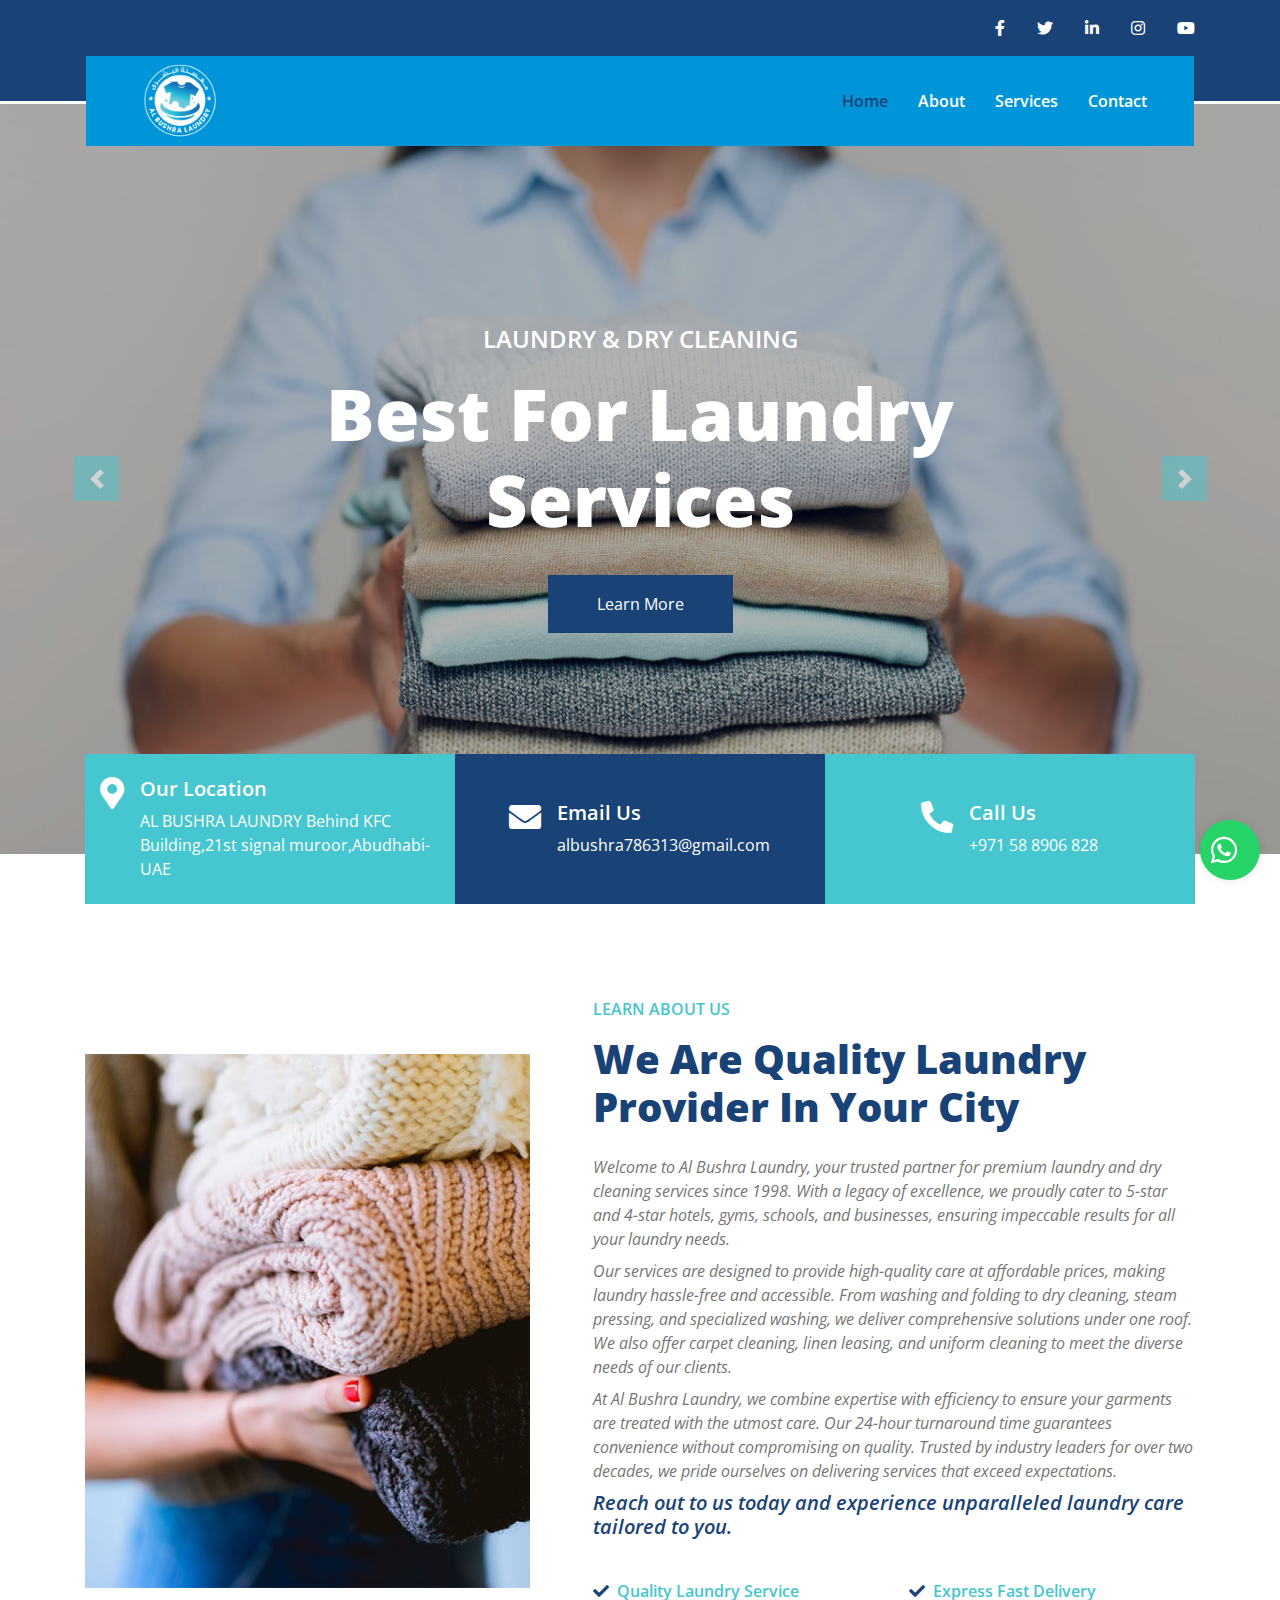
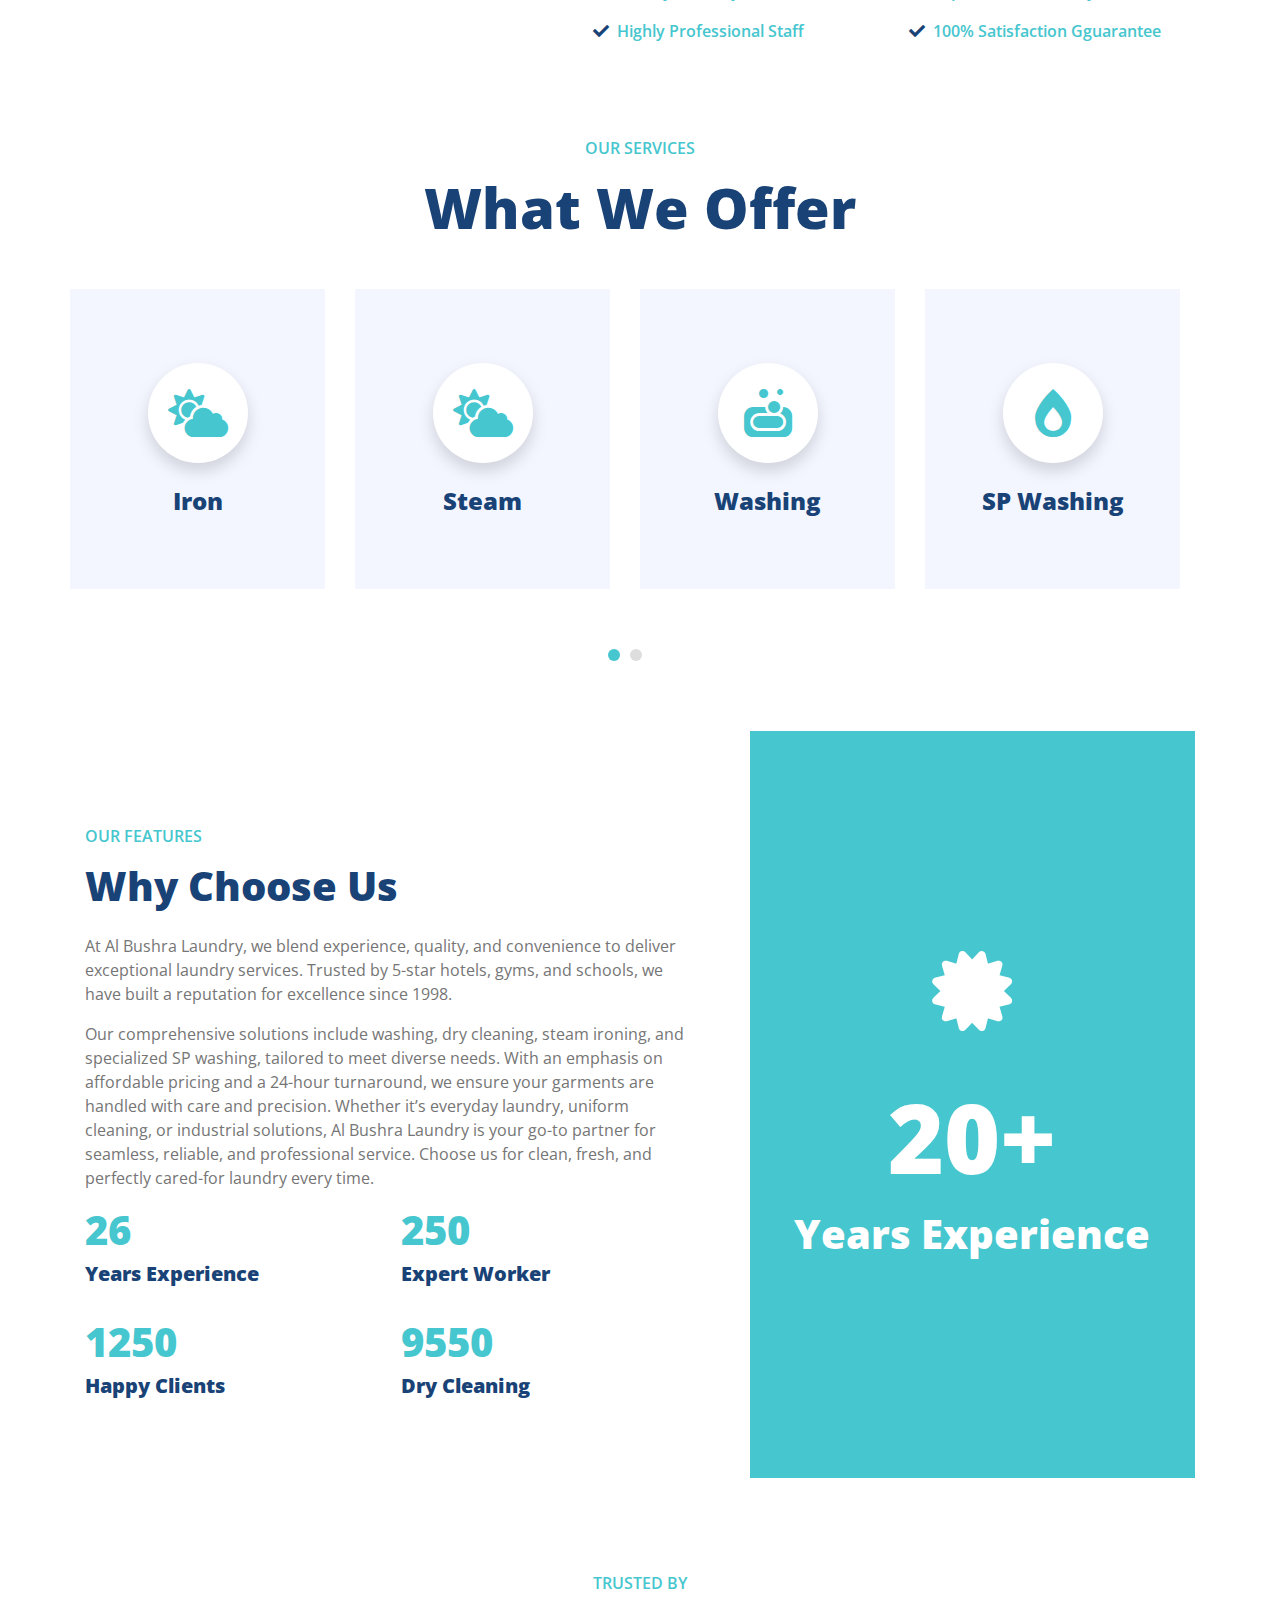
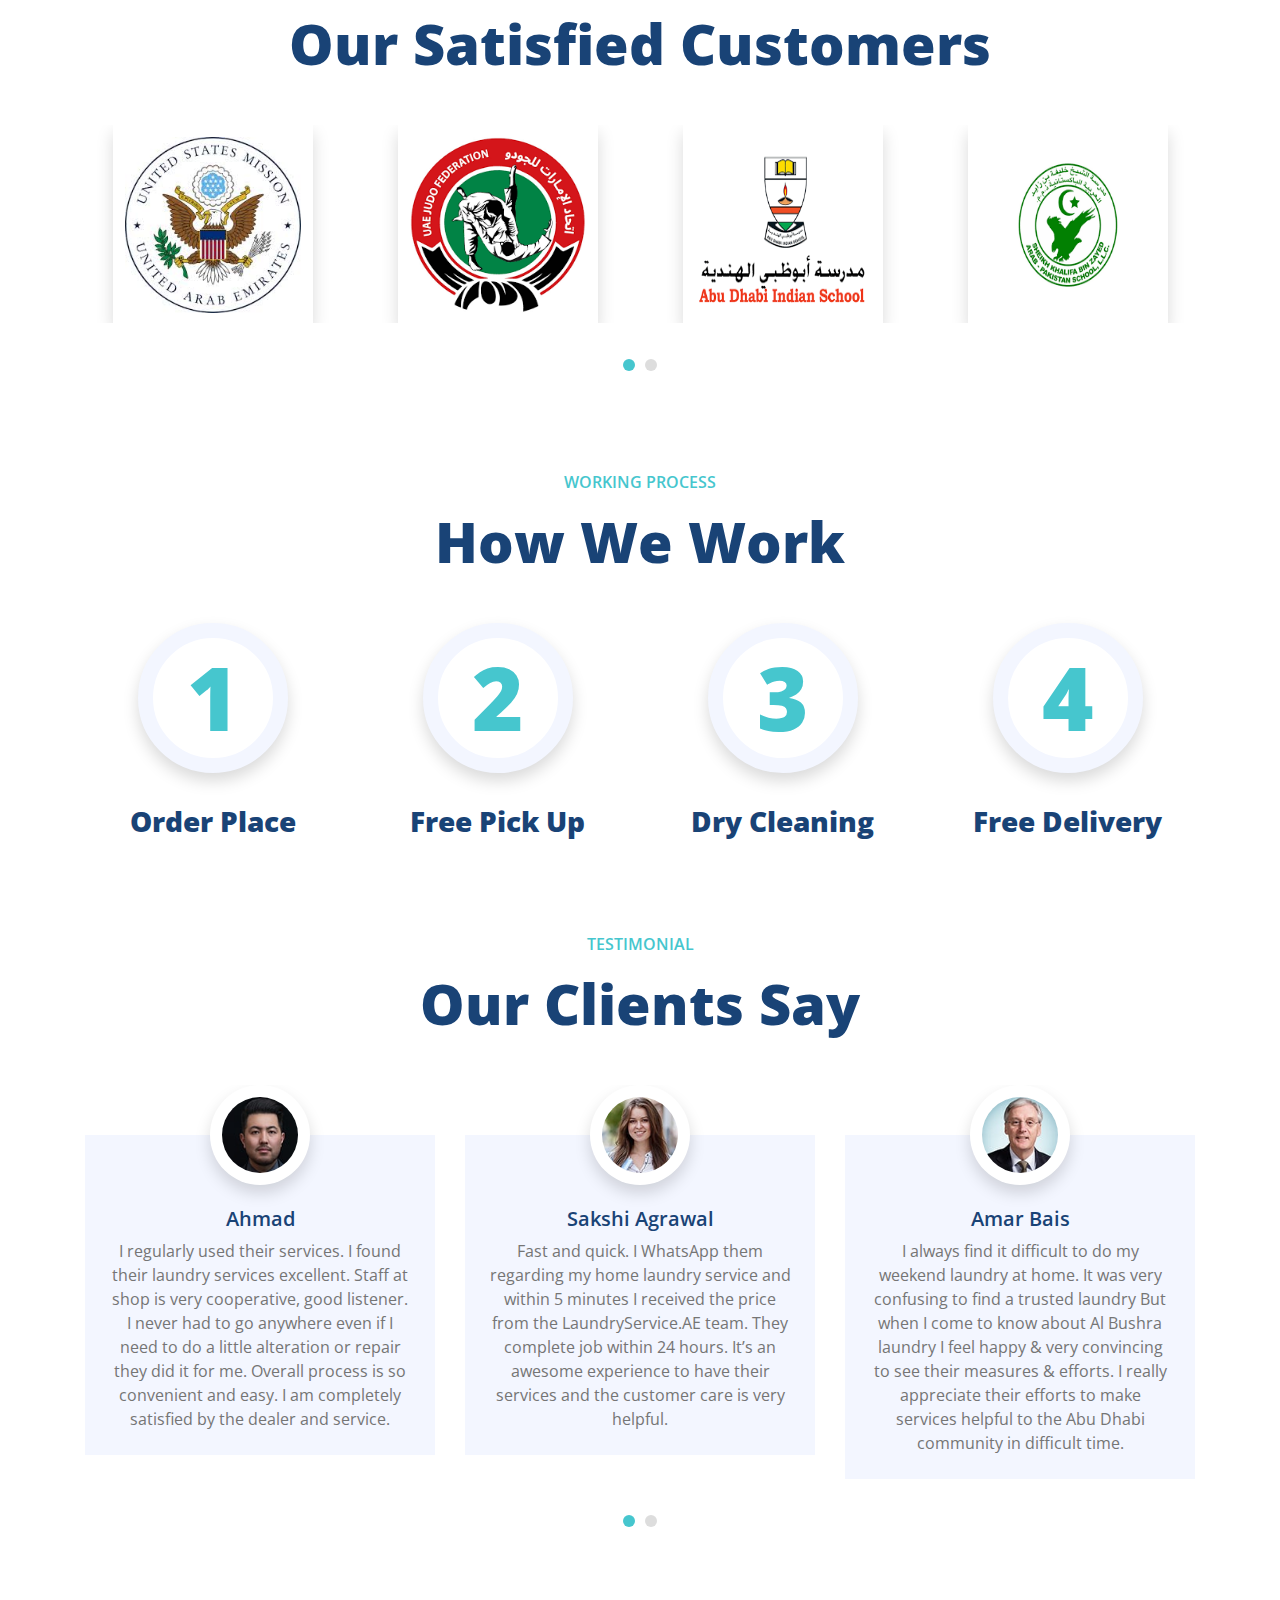
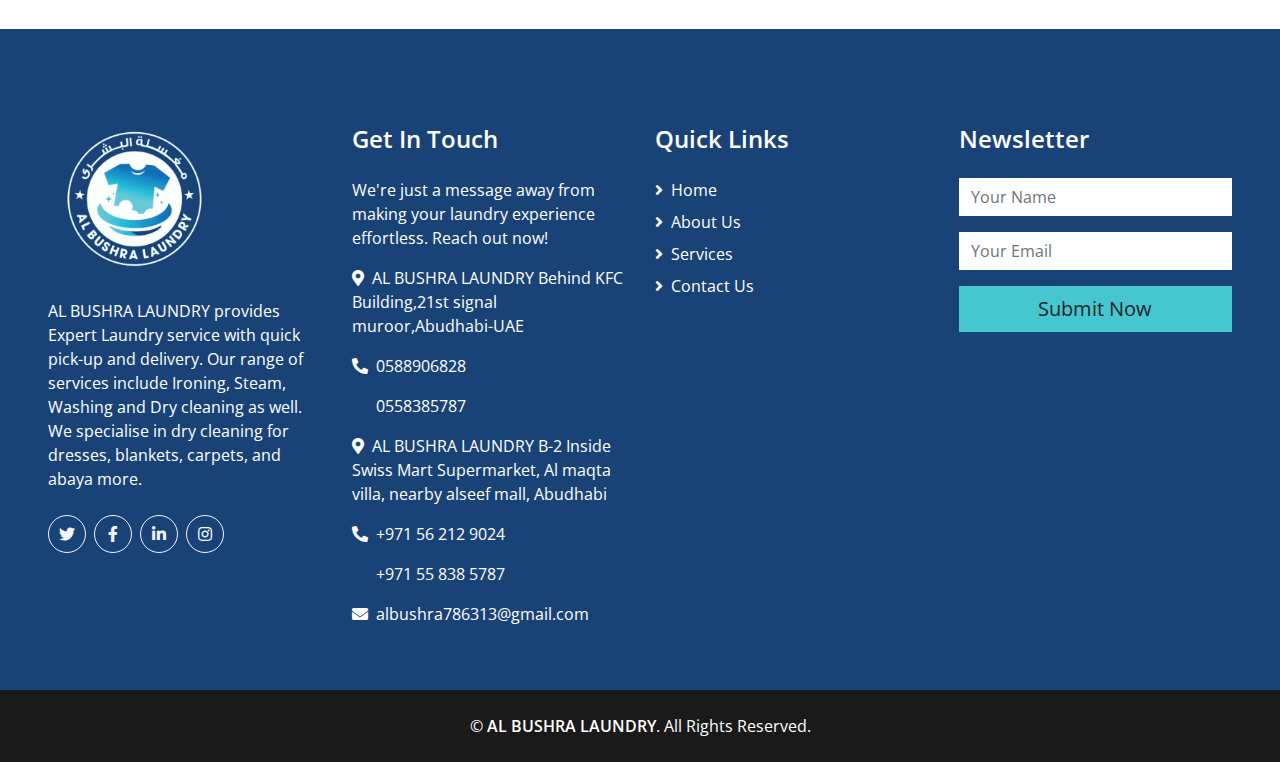
==== index.html @ 48e08dce "changes" ====
<!DOCTYPE html>
<html lang="en">

<head>
    <meta charset="utf-8">
    <title>Laundry Website</title>
    <meta content="width=device-width, initial-scale=1.0" name="viewport">
    <meta content="Free HTML Templates" name="keywords">
    <meta content="Free HTML Templates" name="description">

    <!-- Favicon -->
    <link href="img/favicon.ico" rel="icon">

    <!-- Google Web Fonts -->
    <link rel="preconnect" href="https://fonts.gstatic.com">
    <link href="https://fonts.googleapis.com/css2?family=Open+Sans:wght@400;600;800&display=swap" rel="stylesheet"> 

    <!-- Font Awesome -->
    <link href="https://cdnjs.cloudflare.com/ajax/libs/font-awesome/5.15.0/css/all.min.css" rel="stylesheet">

    <!-- Libraries Stylesheet -->
    <link href="lib/owlcarousel/assets/owl.carousel.min.css" rel="stylesheet">

    <!-- Customized Bootstrap Stylesheet -->
    <link href="css/style.css" rel="stylesheet">
</head>

<body>
    <!-- Topbar Start -->
    <div class="container-fluid bg-primary py-3">
        <div class="container">
            <div class="row">
                <div class="col-md-6 text-center text-lg-left mb-2 mb-lg-0">
                    <!-- <div class="d-inline-flex align-items-center">
                        <a class="text-white pr-3" href="">FAQs</a>
                        <span class="text-white">|</span>
                        <a class="text-white px-3" href="">Help</a>
                        <span class="text-white">|</span>
                        <a class="text-white pl-3" href="">Support</a>
                    </div> -->
                </div>
                <div class="col-md-6 text-center text-lg-right">
                    <div class="d-inline-flex align-items-center">
                        <a class="text-white px-3" href="https://www.facebook.com/share/19VAKJgcFr/?mibextid=wwXIfr">
                            <i class="fab fa-facebook-f"></i>
                        </a>
                        <a class="text-white px-3" href="">
                            <i class="fab fa-twitter"></i>
                        </a>
                        <a class="text-white px-3" href="">
                            <i class="fab fa-linkedin-in"></i>
                        </a>
                        <a class="text-white px-3" href="https://www.instagram.com/albushra_laundry">
                            <i class="fab fa-instagram"></i>
                        </a>
                        <a class="text-white pl-3" href="">
                            <i class="fab fa-youtube"></i>
                        </a>
                    </div>
                </div>
            </div>
        </div>
    </div>
    <!-- Topbar End -->


    <!-- Navbar Start -->
    <div class="container-fluid position-relative nav-bar p-0">
        <div class="container-lg position-relative p-0 px-lg-3" style="z-index: 9;">
            <nav class="navbar navbar-expand-lg navbar-light py-3 py-lg-0 pl-3 pl-lg-5" style="background-color: #0095D9;">
                <a href="" class="navbar-brand">
                    <img src="img/logo.png" alt="logo" style="height: 80px;">
                    <!-- <h1 class="m-0 text-secondary"><span class="text-primary">DRY</span>ME</h1> -->
                </a>
                <button type="button" class="navbar-toggler" data-toggle="collapse" data-target="#navbarCollapse">
                    <span class="navbar-toggler-icon"></span>
                </button>
                <div class="collapse navbar-collapse justify-content-between px-3" id="navbarCollapse">
                    <div class="navbar-nav ml-auto py-0">
                        <a href="index.html" class="nav-item nav-link active text-primary">Home</a>
                        <a href="about.html" class="nav-item nav-link text-white">About</a>
                        <a href="service.html" class="nav-item nav-link text-white">Services</a>
                        <!-- <a href="pricing.html" class="nav-item nav-link">Pricing</a> -->
                        <!-- <div class="nav-item dropdown">
                            <a href="#" class="nav-link dropdown-toggle" data-toggle="dropdown">Pages</a>
                            <div class="dropdown-menu border-0 rounded-0 m-0">
                                <a href="blog.html" class="dropdown-item">Blog Grid</a>
                                <a href="single.html" class="dropdown-item">Blog Detail</a>
                            </div>
                        </div> -->
                        <a href="contact.html" class="nav-item nav-link text-white">Contact</a>
                    </div>
                </div>
            </nav>
        </div>
    </div>
    <!-- Navbar End -->


    <!-- Carousel Start -->
    <div class="container-fluid p-0">
        <div id="header-carousel" class="carousel slide" data-ride="carousel">
            <div class="carousel-inner">
                <div class="carousel-item active">
                    <img class="w-100" src="img/carousel-1.jpg" alt="Image">
                    <div class="carousel-caption d-flex flex-column align-items-center justify-content-center">
                        <div class="p-3" style="max-width: 900px;">
                            <h4 class="text-white text-uppercase mb-md-3">Laundry & Dry Cleaning</h4>
                            <h1 class="display-3 text-white mb-md-4">Best For Laundry Services</h1>
                            <a href="" class="btn btn-primary py-md-3 px-md-5 mt-2">Learn More</a>
                        </div>
                    </div>
                </div>
                <div class="carousel-item">
                    <img class="w-100" src="img/carousel-2.jpg" alt="Image">
                    <div class="carousel-caption d-flex flex-column align-items-center justify-content-center">
                        <div class="p-3" style="max-width: 900px;">
                            <h4 class="text-white text-uppercase mb-md-3">Laundry & Dry Cleaning</h4>
                            <h1 class="display-3 text-white mb-md-4">Highly Professional Staff</h1>
                            <a href="" class="btn btn-primary py-md-3 px-md-5 mt-2">Learn More</a>
                        </div>
                    </div>
                </div>
            </div>
            <a class="carousel-control-prev" href="#header-carousel" data-slide="prev">
                <div class="btn btn-secondary" style="width: 45px; height: 45px;">
                    <span class="carousel-control-prev-icon mb-n2"></span>
                </div>
            </a>
            <a class="carousel-control-next" href="#header-carousel" data-slide="next">
                <div class="btn btn-secondary" style="width: 45px; height: 45px;">
                    <span class="carousel-control-next-icon mb-n2"></span>
                </div>
            </a>
        </div>
    </div>
    <!-- Carousel End -->


    <!-- Contact Info Start -->
    <div class="container-fluid contact-info mt-5 mb-4">
        <div class="container" style="padding: 0 30px;">
            <div class="row">
                <div class="col-md-4 d-flex align-items-center justify-content-center bg-secondary mb-4 mb-lg-0" style="height: 150px;">
                    <div class="d-inline-flex">
                        <i class="fa fa-2x fa-map-marker-alt text-white m-0 mr-3"></i>
                        <div class="d-flex flex-column">
                            <h5 class="text-white font-weight-medium">Our Location</h5>
                            <p class="m-0 text-white">AL BUSHRA LAUNDRY
                                Behind KFC Building,21st signal muroor,Abudhabi-UAE</p>
                        </div>
                    </div>
                </div>
                <div class="col-md-4 d-flex align-items-center justify-content-center bg-primary mb-4 mb-lg-0" style="height: 150px;">
                    <div class="d-inline-flex text-left">
                        <i class="fa fa-2x fa-envelope text-white m-0 mr-3"></i>
                        <div class="d-flex flex-column">
                            <h5 class="text-white font-weight-medium">Email Us</h5>
                            <p class="m-0 text-white">albushra786313@gmail.com</p>
                        </div>
                    </div>
                </div>
                <div class="col-md-4 d-flex align-items-center justify-content-center bg-secondary mb-4 mb-lg-0" style="height: 150px;">
                    <div class="d-inline-flex text-left">
                        <i class="fa fa-2x fa-phone-alt text-white m-0 mr-3"></i>
                        <div class="d-flex flex-column">
                            <h5 class="text-white font-weight-medium">Call Us</h5>
                            <p class="m-0 text-white">+971 58 8906 828</p>
                            <!-- <p class="m-0 text-white">+971 55 838 5787</p> -->
                        </div>
                    </div>
                </div>
            </div>
        </div>
    </div>
    <!-- Contact Info End -->


    <!-- About Start -->
    <div class="container-fluid py-5">
        <div class="container pt-0 pt-lg-4">
            <div class="row align-items-center">
                <div class="col-lg-5">
                    <img class="img-fluid" src="img/about.jpg" alt="">
                </div>
                <div class="col-lg-7 mt-5 mt-lg-0 pl-lg-5">
                    <h6 class="text-secondary text-uppercase font-weight-medium mb-3">Learn About Us</h6>
                    <h1 class="mb-4">We Are Quality Laundry Provider In Your City</h1>
                    <!-- <h5 class="font-weight-medium font-italic mb-4">Welcome to Al Bushra Laundry,</h5>  -->
                    <p class="mb-2 font-italic">Welcome to Al Bushra Laundry, your trusted partner for premium laundry and dry cleaning services since 1998. With a legacy of excellence, we proudly cater to 5-star and 4-star hotels, gyms, schools, and businesses, ensuring impeccable results for all your laundry needs.</p>
                    <p class="mb-2 font-italic">Our services are designed to provide high-quality care at affordable prices, making laundry hassle-free and accessible. From washing and folding to dry cleaning, steam pressing, and specialized washing, we deliver comprehensive solutions under one roof. We also offer carpet cleaning, linen leasing, and uniform cleaning to meet the diverse needs of our clients.</p>
                    <p class="mb-2 font-italic">At Al Bushra Laundry, we combine expertise with efficiency to ensure your garments are treated with the utmost care. Our 24-hour turnaround time guarantees convenience without compromising on quality. Trusted by industry leaders for over two decades, we pride ourselves on delivering services that exceed expectations.</p>
                    <h5 class="font-weight-medium font-italic mb-4">Reach out to us today and experience unparalleled laundry care tailored to you.</h5>
                    <div class="row">
                        <div class="col-sm-6 pt-3">
                            <div class="d-flex align-items-center">
                                <i class="fa fa-check text-primary mr-2"></i>
                                <p class="text-secondary font-weight-medium m-0">Quality Laundry Service</p>
                            </div>
                        </div>
                        <div class="col-sm-6 pt-3">
                            <div class="d-flex align-items-center">
                                <i class="fa fa-check text-primary mr-2"></i>
                                <p class="text-secondary font-weight-medium m-0">Express Fast Delivery</p>
                            </div>
                        </div>
                        <div class="col-sm-6 pt-3">
                            <div class="d-flex align-items-center">
                                <i class="fa fa-check text-primary mr-2"></i>
                                <p class="text-secondary font-weight-medium m-0">Highly Professional Staff</p>
                            </div>
                        </div>
                        <div class="col-sm-6 pt-3">
                            <div class="d-flex align-items-center">
                                <i class="fa fa-check text-primary mr-2"></i>
                                <p class="text-secondary font-weight-medium m-0">100% Satisfaction Gguarantee</p>
                            </div>
                        </div>
                    </div>
                </div>
            </div>
        </div>
    </div>
    <!-- About End -->


    <!-- Services Start -->
    <div class="container-fluid pt-5 pb-3">
        <div class="container">
            <h6 class="text-secondary text-uppercase text-center font-weight-medium mb-3">Our Services</h6>
            <h1 class="display-4 text-center mb-5">What We Offer</h1>
            <div class="row category-carousel owl-carousel">
                <div class="item">
                    <div class="d-flex flex-column align-items-center justify-content-center text-center bg-light mb-4 px-4" style="height: 300px;">
                        <div class="d-inline-flex align-items-center justify-content-center bg-white shadow rounded-circle mb-4" style="width: 100px; height: 100px;">
                            <i class="fa fa-3x fa-cloud-sun text-secondary"></i>
                        </div>
                        <a href="ironPriceList.html">
                            <h4 class="font-weight-bold m-0">Iron</h4>
                        </a>
                    </div>
                </div>
                <div class="item">
                    <div class="d-flex flex-column align-items-center justify-content-center text-center bg-light mb-4 px-4" style="height: 300px;">
                        <div class="d-inline-flex align-items-center justify-content-center bg-white shadow rounded-circle mb-4" style="width: 100px; height: 100px;">
                            <i class="fa fa-3x fa-cloud-sun text-secondary"></i>
                        </div>
                        <a href="steamPriceList.html">
                            <h4 class="font-weight-bold m-0">Steam</h4>
                        </a>
                    </div>
                </div>
                <div class="item">
                    <div class="d-flex flex-column align-items-center justify-content-center text-center bg-light mb-4 px-4" style="height: 300px;">
                        <div class="d-inline-flex align-items-center justify-content-center bg-white shadow rounded-circle mb-4" style="width: 100px; height: 100px;">
                            <i class="fas fa-3x fa-soap text-secondary"></i>
                        </div>
                        <a href="washingPriceList.html">
                            <h4 class="font-weight-bold m-0">Washing</h4>
                        </a>
                    </div>
                </div>
                <div class="item">
                    <div class="d-flex flex-column align-items-center justify-content-center text-center bg-light mb-4 px-4" style="height: 300px;">
                        <div class="d-inline-flex align-items-center justify-content-center bg-white shadow rounded-circle mb-4" style="width: 100px; height: 100px;">
                            <i class="fa fa-3x fa-burn text-secondary"></i>
                        </div>
                        <a href="spWashingPriceList.html">
                            <h4 class="font-weight-bold m-0">SP Washing</h4>
                        </a>
                    </div>
                </div>
                <div class="item">
                    <div class="d-flex flex-column align-items-center justify-content-center text-center bg-light mb-4 px-4" style="height: 300px;">
                        <div class="d-inline-flex align-items-center justify-content-center bg-white shadow rounded-circle mb-4" style="width: 100px; height: 100px;">
                            <i class="fa fa-3x fa-tshirt text-secondary"></i>
                        </div>
                        <a href="dryCleaningPriceList.html">
                            <h4 class="font-weight-bold m-0">Dry Cleaning</h4>
                        </a>
                    </div>
                </div>
            </div>
        </div>
    </div>
    <!-- Services End -->


    <!-- Features Start -->
    <div class="container-fluid py-5">
        <div class="container">
            <div class="row">
                <div class="col-lg-7 m-0 my-lg-5 pt-0 pt-lg-5 pr-lg-5">
                    <h6 class="text-secondary text-uppercase font-weight-medium mb-3">Our Features</h6>
                    <h1 class="mb-4">Why Choose Us</h1>
                    <p>At Al Bushra Laundry, we blend experience, quality, and convenience to deliver exceptional laundry services. Trusted by 5-star hotels, gyms, and schools, we have built a reputation for excellence since 1998.</p>
                    <p> Our comprehensive solutions include washing, dry cleaning, steam ironing, and specialized SP washing, tailored to meet diverse needs. With an emphasis on affordable pricing and a 24-hour turnaround, we ensure your garments are handled with care and precision. Whether it’s everyday laundry, uniform cleaning, or industrial solutions, Al Bushra Laundry is your go-to partner for seamless, reliable, and professional service. Choose us for clean, fresh, and perfectly cared-for laundry every time.</p>
                    <div class="row">
                        <div class="col-sm-6 mb-4">
                            <h1 class="text-secondary" data-toggle="counter-up">26</h1>
                            <h5 class="font-weight-bold">Years Experience</h5>
                        </div>
                        <div class="col-sm-6 mb-4">
                            <h1 class="text-secondary" data-toggle="counter-up">250</h1>
                            <h5 class="font-weight-bold">Expert Worker</h5>
                        </div>
                        <div class="col-sm-6 mb-4">
                            <h1 class="text-secondary" data-toggle="counter-up">1250</h1>
                            <h5 class="font-weight-bold">Happy Clients</h5>
                        </div>
                        <div class="col-sm-6 mb-4">
                            <h1 class="text-secondary" data-toggle="counter-up">9550</h1>
                            <h5 class="font-weight-bold">Dry Cleaning</h5>
                        </div>
                    </div>
                </div>
                <div class="col-lg-5">
                    <div class="d-flex flex-column align-items-center justify-content-center bg-secondary h-100 py-5 px-3">
                        <i class="fa fa-5x fa-certificate text-white mb-5"></i>
                        <h1 class="display-1 text-white mb-3">20+</h1>
                        <h1 class="text-white m-0">Years Experience</h1>
                    </div>
                </div>
            </div>
        </div>
    </div>
    <!-- Features End -->


    <div class="container-fluid py-5">
        <div class="container">
            <h6 class="text-secondary text-uppercase text-center font-weight-medium mb-3">Trusted By</h6>
            <h1 class="display-4 text-center mb-5">Our Satisfied Customers</h1>
            <div class="owl-carousel client-carousel">
                <div class="testimonial-item">
                    <img class="position-relative bg-white shadow mx-auto d-block" src="img/client1.jpg" style="width: 200px; height: 200px; padding: 12px; margin-bottom: -50px; z-index: 1;" alt="">
                    <div class="text-center p-4 pt-0">
                        <!-- <h5 class="font-weight-medium mt-5">Ahmad</h5> -->
                        
                        <!-- <p class="m-0">I regularly used their services. I found their laundry services excellent. Staff at shop is very cooperative, good listener. I never had to go anywhere even if I need to do a little alteration or repair they did it for me. Overall process is so convenient and easy. I am completely satisfied by the dealer and service.</p> -->
                    </div>
                </div>
                <div class="testimonial-item">
                    <img class="position-relative bg-white shadow mx-auto d-block" src="img/client2.png" style="width: 200px; height: 200px; padding: 12px; margin-bottom: -50px; z-index: 1;" alt="">
                    <div class="text-center p-4 pt-0">
                        <!-- <h5 class="font-weight-medium mt-5">Ahmad</h5> -->
                        
                        <!-- <p class="m-0">I regularly used their services. I found their laundry services excellent. Staff at shop is very cooperative, good listener. I never had to go anywhere even if I need to do a little alteration or repair they did it for me. Overall process is so convenient and easy. I am completely satisfied by the dealer and service.</p> -->
                    </div>
                </div>
                <div class="testimonial-item">
                    <img class="position-relative bg-white shadow mx-auto d-block" src="img/client3.png" style="width: 200px; height: 200px; padding: 12px; margin-bottom: -50px; z-index: 1;" alt="">
                    <div class="text-center p-4 pt-0">
                        <!-- <h5 class="font-weight-medium mt-5">Ahmad</h5> -->
                        
                        <!-- <p class="m-0">I regularly used their services. I found their laundry services excellent. Staff at shop is very cooperative, good listener. I never had to go anywhere even if I need to do a little alteration or repair they did it for me. Overall process is so convenient and easy. I am completely satisfied by the dealer and service.</p> -->
                    </div>
                </div>
                <div class="testimonial-item">
                    <img class="position-relative bg-white shadow mx-auto d-block" src="img/client4.png" style="width: 200px; height: 200px; padding: 12px; margin-bottom: -50px; z-index: 1;" alt="">
                    <div class="text-center p-4 pt-0">
                        <!-- <h5 class="font-weight-medium mt-5">Ahmad</h5> -->
                        
                        <!-- <p class="m-0">I regularly used their services. I found their laundry services excellent. Staff at shop is very cooperative, good listener. I never had to go anywhere even if I need to do a little alteration or repair they did it for me. Overall process is so convenient and easy. I am completely satisfied by the dealer and service.</p> -->
                    </div>
                </div>
                <div class="testimonial-item">
                    <img class="position-relative bg-white shadow mx-auto d-block" src="img/client5.jpg" style="width: 200px; height: 200px; padding: 12px; margin-bottom: -50px; z-index: 1;" alt="">
                    <div class="text-center p-4 pt-0">
                        <!-- <h5 class="font-weight-medium mt-5">Ahmad</h5> -->
                        
                        <!-- <p class="m-0">I regularly used their services. I found their laundry services excellent. Staff at shop is very cooperative, good listener. I never had to go anywhere even if I need to do a little alteration or repair they did it for me. Overall process is so convenient and easy. I am completely satisfied by the dealer and service.</p> -->
                    </div>
                </div>
                <div class="testimonial-item">
                    <img class="position-relative bg-white shadow mx-auto d-block" src="img/client6.jpg" style="width: 200px; height: 200px; padding: 12px; margin-bottom: -50px; z-index: 1;" alt="">
                    <div class="text-center p-4 pt-0">
                        <!-- <h5 class="font-weight-medium mt-5">Ahmad</h5> -->
                        
                        <!-- <p class="m-0">I regularly used their services. I found their laundry services excellent. Staff at shop is very cooperative, good listener. I never had to go anywhere even if I need to do a little alteration or repair they did it for me. Overall process is so convenient and easy. I am completely satisfied by the dealer and service.</p> -->
                    </div>
                </div>
            </div>
        </div>
    </div>


    <!-- Working Process Start -->
    <div class="container-fluid pt-5">
        <div class="container">
            <h6 class="text-secondary text-uppercase text-center font-weight-medium mb-3">Working Process</h6>
            <h1 class="display-4 text-center mb-5">How We Work</h1>
            <div class="row">
                <div class="col-lg-3 col-md-6">
                    <div class="d-flex flex-column align-items-center justify-content-center text-center mb-5">
                        <div class="d-inline-flex align-items-center justify-content-center bg-white border border-light shadow rounded-circle mb-4" style="width: 150px; height: 150px; border-width: 15px !important;">
                            <h2 class="display-2 text-secondary m-0">1</h2>
                        </div>
                        <h3 class="font-weight-bold m-0 mt-2">Order Place</h3>
                    </div>
                </div>
                <div class="col-lg-3 col-md-6">
                    <div class="d-flex flex-column align-items-center justify-content-center text-center mb-5">
                        <div class="d-inline-flex align-items-center justify-content-center bg-white border border-light shadow rounded-circle mb-4" style="width: 150px; height: 150px; border-width: 15px !important;">
                            <h2 class="display-2 text-secondary m-0">2</h2>
                        </div>
                        <h3 class="font-weight-bold m-0 mt-2">Free Pick Up</h3>
                    </div>
                </div>
                <div class="col-lg-3 col-md-6">
                    <div class="d-flex flex-column align-items-center justify-content-center text-center mb-5">
                        <div class="d-inline-flex align-items-center justify-content-center bg-white border border-light shadow rounded-circle mb-4" style="width: 150px; height: 150px; border-width: 15px !important;">
                            <h2 class="display-2 text-secondary m-0">3</h2>
                        </div>
                        <h3 class="font-weight-bold m-0 mt-2">Dry Cleaning</h3>
                    </div>
                </div>
                <div class="col-lg-3 col-md-6">
                    <div class="d-flex flex-column align-items-center justify-content-center text-center mb-5">
                        <div class="d-inline-flex align-items-center justify-content-center bg-white border border-light shadow rounded-circle mb-4" style="width: 150px; height: 150px; border-width: 15px !important;">
                            <h2 class="display-2 text-secondary m-0">4</h2>
                        </div>
                        <h3 class="font-weight-bold m-0 mt-2">Free Delivery</h3>
                    </div>
                </div>
            </div>
        </div>
    </div>
    <!-- Working Process End -->


    <!-- Pricing Plan Start -->
    <!-- <div class="container-fluid pt-5 pb-3">
        <div class="container">
            <h6 class="text-secondary text-uppercase text-center font-weight-medium mb-3">Our Pricing Plan</h6>
            <h1 class="display-4 text-center mb-5">The Best Price</h1>
            <div class="row">
                <div class="col-lg-4 mb-4">
                    <div class="bg-light text-center mb-2 pt-4">
                        <div class="d-inline-flex flex-column align-items-center justify-content-center bg-secondary rounded-circle shadow mt-2 mb-4" style="width: 200px; height: 200px; border: 15px solid #ffffff;">
                            <h3 class="text-white">Basic</h3>
                            <h1 class="display-4 text-white mb-0">
                                <small class="align-top" style="font-size: 22px; line-height: 45px;">$</small>49<small class="align-bottom" style="font-size: 16px; line-height: 40px;">/ Mo</small>
                            </h1>
                        </div>
                        <div class="d-flex flex-column align-items-center py-3">
                            <p>HTML5 & CSS3</p>
                            <p>Bootstrap 4</p>
                            <p>Responsive Layout</p>
                            <p>Compatible With All Browsers</p>
                        </div>
                        <a href="" class="btn btn-secondary py-2 px-4">Signup Now</a>
                    </div>
                </div>
                <div class="col-lg-4 mb-4">
                    <div class="bg-light text-center mb-2 pt-4">
                        <div class="d-inline-flex flex-column align-items-center justify-content-center bg-primary rounded-circle shadow mt-2 mb-4" style="width: 200px; height: 200px; border: 15px solid #ffffff;">
                            <h3 class="text-white">Standard</h3>
                            <h1 class="display-4 text-white mb-0">
                                <small class="align-top" style="font-size: 22px; line-height: 45px;">$</small>99<small class="align-bottom" style="font-size: 16px; line-height: 40px;">/ Mo</small>
                            </h1>
                        </div>
                        <div class="d-flex flex-column align-items-center py-3">
                            <p>HTML5 & CSS3</p>
                            <p>Bootstrap 4</p>
                            <p>Responsive Layout</p>
                            <p>Compatible With All Browsers</p>
                        </div>
                        <a href="" class="btn btn-primary py-2 px-4">Signup Now</a>
                    </div>
                </div>
                <div class="col-lg-4 mb-4">
                    <div class="bg-light text-center mb-2 pt-4">
                        <div class="d-inline-flex flex-column align-items-center justify-content-center bg-secondary rounded-circle shadow mt-2 mb-4" style="width: 200px; height: 200px; border: 15px solid #ffffff;">
                            <h3 class="text-white">Premium</h3>
                            <h1 class="display-4 text-white mb-0">
                                <small class="align-top" style="font-size: 22px; line-height: 45px;">$</small>149<small class="align-bottom" style="font-size: 16px; line-height: 40px;">/ Mo</small>
                            </h1>
                        </div>
                        <div class="d-flex flex-column align-items-center py-3">
                            <p>HTML5 & CSS3</p>
                            <p>Bootstrap 4</p>
                            <p>Responsive Layout</p>
                            <p>Compatible With All Browsers</p>
                        </div>
                        <a href="" class="btn btn-secondary py-2 px-4">Signup Now</a>
                    </div>
                </div>
            </div>
        </div>
    </div> -->
    <!-- Pricing Plan End -->


    <!-- Testimonial Start -->
    <div class="container-fluid py-5">
        <div class="container">
            <h6 class="text-secondary text-uppercase text-center font-weight-medium mb-3">Testimonial</h6>
            <h1 class="display-4 text-center mb-5">Our Clients Say</h1>
            <div class="owl-carousel testimonial-carousel">
                <div class="testimonial-item">
                    <img class="position-relative rounded-circle bg-white shadow mx-auto" src="img/testimonial-1.jpg" style="width: 100px; height: 100px; padding: 12px; margin-bottom: -50px; z-index: 1;" alt="">
                    <div class="bg-light text-center p-4 pt-0">
                        <h5 class="font-weight-medium mt-5">Ahmad</h5>
                        <!-- <p class="text-muted font-italic">Profession</p> -->
                        <p class="m-0">I regularly used their services. I found their laundry services excellent. Staff at shop is very cooperative, good listener. I never had to go anywhere even if I need to do a little alteration or repair they did it for me. Overall process is so convenient and easy. I am completely satisfied by the dealer and service.</p>
                    </div>
                </div>
                <div class="testimonial-item">
                    <img class="position-relative rounded-circle bg-white shadow mx-auto" src="img/testimonial-2.jpg" style="width: 100px; height: 100px; padding: 12px; margin-bottom: -50px; z-index: 1;" alt="">
                    <div class="bg-light text-center p-4 pt-0">
                        <h5 class="font-weight-medium mt-5">Sakshi Agrawal</h5>
                        <!-- <p class="text-muted font-italic">Profession</p> -->
                        <p class="m-0">Fast and quick. I WhatsApp them regarding my home laundry service and within 5 minutes I received the price from the LaundryService.AE team. They complete job within 24 hours. It’s an awesome experience to have their services and the customer care is very helpful.</p>
                    </div>
                </div>
                <div class="testimonial-item">
                    <img class="position-relative rounded-circle bg-white shadow mx-auto" src="img/testimonial-3.jpg" style="width: 100px; height: 100px; padding: 12px; margin-bottom: -50px; z-index: 1;" alt="">
                    <div class="bg-light text-center p-4 pt-0">
                        <h5 class="font-weight-medium mt-5">Amar Bais</h5>
                        <!-- <p class="text-muted font-italic">Profession</p> -->
                        <p class="m-0">I always find it difficult to do my weekend laundry at home. It was very confusing to find a trusted laundry But when I come to know about  Al Bushra laundry I feel happy & very convincing to see their measures & efforts. I really appreciate their efforts to make services helpful to the Abu Dhabi community in difficult time.</p>
                    </div>
                </div>
                <div class="testimonial-item">
                    <img class="position-relative rounded-circle bg-white shadow mx-auto" src="img/testimonial-4.jpg" style="width: 100px; height: 100px; padding: 12px; margin-bottom: -50px; z-index: 1;" alt="">
                    <div class="bg-light text-center p-4 pt-0">
                        <h5 class="font-weight-medium mt-5">Tarana Sharma</h5>
                        <!-- <p class="text-muted font-italic">Profession</p> -->
                        <p class="m-0">Frankly, I never had any experience with any professional laundry service providers. So I was trying out Diva Laundry for the first time. After witnessing their cleaning process and laundry services, I was impressed, to say the least! I would highly recommend them to other customers and I am certainly coming back for more!</p>
                    </div>
                </div>
            </div>
        </div>
    </div>
    <!-- Testimonial End -->


    <!-- Blog Start -->
    <!-- <div class="container-fluid mt-5 pb-2">
        <div class="container">
            <h6 class="text-secondary text-uppercase text-center font-weight-medium mb-3">Our Blog</h6>
            <h1 class="display-4 text-center mb-5">Latest From Blog</h1>
            <div class="row">
                <div class="col-lg-4 mb-2">
                    <div class="shadow mb-4">
                        <div class="position-relative">
                            <img class="img-fluid w-100" src="img/blog-1.jpg" alt="">
                            <a href="" class="position-absolute w-100 h-100 d-flex flex-column align-items-center justify-content-center   text-decoration-none p-4" style="top: 0; left: 0; background: rgba(0, 0, 0, .4);">
                                <h4 class="text-center text-white font-weight-medium mb-3">Dolor site amet clita kasd sanct ipsum</h4>
                                <div class="d-flex text-light">
                                    <small class="mr-2"><i class="fa fa-user text-secondary"></i> Admin</small>
                                    <small class="mr-2"><i class="fa fa-folder text-secondary"></i> Web Design</small>
                                    <small class="mr-2"><i class="fa fa-comments text-secondary"></i> 15</small>
                                </div>
                            </a>
                        </div>
                        <p class="m-0 p-4">Amet dolores labore magna et amet tempor dolor et dolor. Et sit ipsum et eos rebum labore ea labore sea. Et sed elitr labore sed labore. Lorem et lorem amet sed sed kasd ipsum rebum</p>
                    </div>
                </div>
                <div class="col-lg-4 mb-2">
                    <div class="shadow mb-4">
                        <div class="position-relative">
                            <img class="img-fluid w-100" src="img/blog-2.jpg" alt="">
                            <a href="" class="position-absolute w-100 h-100 d-flex flex-column align-items-center justify-content-center   text-decoration-none p-4" style="top: 0; left: 0; background: rgba(0, 0, 0, .4);">
                                <h4 class="text-center text-white font-weight-medium mb-3">Dolor site amet clita kasd sanct ipsum</h4>
                                <div class="d-flex text-light">
                                    <small class="mr-2"><i class="fa fa-user text-secondary"></i> Admin</small>
                                    <small class="mr-2"><i class="fa fa-folder text-secondary"></i> Web Design</small>
                                    <small class="mr-2"><i class="fa fa-comments text-secondary"></i> 15</small>
                                </div>
                            </a>
                        </div>
                        <p class="m-0 p-4">Amet dolores labore magna et amet tempor dolor et dolor. Et sit ipsum et eos rebum labore ea labore sea. Et sed elitr labore sed labore. Lorem et lorem amet sed sed kasd ipsum rebum</p>
                    </div>
                </div>
                <div class="col-lg-4 mb-2">
                    <div class="shadow mb-4">
                        <div class="position-relative">
                            <img class="img-fluid w-100" src="img/blog-3.jpg" alt="">
                            <a href="" class="position-absolute w-100 h-100 d-flex flex-column align-items-center justify-content-center   text-decoration-none p-4" style="top: 0; left: 0; background: rgba(0, 0, 0, .4);">
                                <h4 class="text-center text-white font-weight-medium mb-3">Dolor site amet clita kasd sanct ipsum</h4>
                                <div class="d-flex text-light">
                                    <small class="mr-2"><i class="fa fa-user text-secondary"></i> Admin</small>
                                    <small class="mr-2"><i class="fa fa-folder text-secondary"></i> Web Design</small>
                                    <small class="mr-2"><i class="fa fa-comments text-secondary"></i> 15</small>
                                </div>
                            </a>
                        </div>
                        <p class="m-0 p-4">Amet dolores labore magna et amet tempor dolor et dolor. Et sit ipsum et eos rebum labore ea labore sea. Et sed elitr labore sed labore. Lorem et lorem amet sed sed kasd ipsum rebum</p>
                    </div>
                </div>
            </div>
        </div>
    </div> -->
    <!-- Blog End -->


    <!-- Footer Start -->
    <div class="container-fluid bg-primary text-white mt-5 pt-5 px-sm-3 px-md-5">
        <div class="row pt-5">
            <div class="col-lg-3 col-md-6 mb-5">
                <!-- <a href=""><h1 class="text-secondary mb-3"><span class="text-white">DRY</span>ME</h1></a> -->
                 <a href="index.html">
                    <img src="img/logo.png" alt="" class="mb-4" style="height: 150px;">
                 </a>
                <p>AL BUSHRA LAUNDRY provides Expert Laundry service with quick pick-up and delivery. Our range of services include Ironing, Steam, Washing and Dry cleaning as well. We specialise in dry cleaning for dresses, blankets, carpets, and abaya more.</p>
                <div class="d-flex justify-content-start mt-4">
                    <a class="btn btn-outline-light rounded-circle text-center mr-2 px-0" style="width: 38px; height: 38px;" href="#"><i class="fab fa-twitter"></i></a>
                    <a class="btn btn-outline-light rounded-circle text-center mr-2 px-0" style="width: 38px; height: 38px;" href="https://www.facebook.com/share/19VAKJgcFr/?mibextid=wwXIfr"><i class="fab fa-facebook-f"></i></a>
                    <a class="btn btn-outline-light rounded-circle text-center mr-2 px-0" style="width: 38px; height: 38px;" href="#"><i class="fab fa-linkedin-in"></i></a>
                    <a class="btn btn-outline-light rounded-circle text-center mr-2 px-0" style="width: 38px; height: 38px;" href="https://www.instagram.com/albushra_laundry"><i class="fab fa-instagram"></i></a>
                </div>
            </div>
            <div class="col-lg-3 col-md-6 mb-5">
                <h4 class="text-white mb-4">Get In Touch</h4>
                <p>We're just a message away from making your laundry experience effortless. Reach out now!</p>
                <p><i class="fa fa-map-marker-alt mr-2"></i>AL BUSHRA LAUNDRY
                   Behind KFC Building,21st signal muroor,Abudhabi-UAE</p>
                   <p><i class="fa fa-phone-alt mr-2"></i>0588906828</p>
                   <p class="ml-4">0558385787</p>
                <p><i class="fa fa-map-marker-alt mr-2"></i>AL BUSHRA LAUNDRY B-2 Inside Swiss Mart Supermarket, Al maqta villa, nearby alseef mall, Abudhabi</p>
                <p><i class="fa fa-phone-alt mr-2"></i>+971 56 212 9024 <p class="ml-4">+971 55 838 5787</p>
                <p><i class="fa fa-envelope mr-2"></i>albushra786313@gmail.com</p>
            </div>
            <div class="col-lg-3 col-md-6 mb-5">
                <h4 class="text-white mb-4">Quick Links</h4>
                <div class="d-flex flex-column justify-content-start">
                    <a class="text-white mb-2" href="index.html"><i class="fa fa-angle-right mr-2"></i>Home</a>
                    <a class="text-white mb-2" href="about.html"><i class="fa fa-angle-right mr-2"></i>About Us</a>
                    <a class="text-white mb-2" href="service.html"><i class="fa fa-angle-right mr-2"></i>Services</a>
                    <!-- <a class="text-white mb-2" href="#"><i class="fa fa-angle-right mr-2"></i>Pricing</a> -->
                    <a class="text-white" href="contact.html"><i class="fa fa-angle-right mr-2"></i>Contact Us</a>
                </div>
            </div>
            <div class="col-lg-3 col-md-6 mb-5">
                <h4 class="text-white mb-4">Newsletter</h4>
                <form action="">
                    <div class="form-group">
                        <input type="text" class="form-control border-0" placeholder="Your Name" required="required" />
                    </div>
                    <div class="form-group">
                        <input type="email" class="form-control border-0" placeholder="Your Email" required="required" />
                    </div>
                    <div>
                        <button class="btn btn-lg btn-secondary btn-block border-0" type="submit">Submit Now</button>
                    </div>
                </form>
            </div>
        </div>
    </div>
    <div class="container-fluid bg-dark text-white py-4 px-sm-3 px-md-5">
        <p class="m-0 text-center text-white">
            &copy; <a class="text-white font-weight-medium" href="#">AL BUSHRA LAUNDRY</a>. All Rights Reserved. 
			
			<!--/*** This template is free as long as you keep the footer author’s credit link/attribution link/backlink. If you'd like to use the template without the footer author’s credit link/attribution link/backlink, you can purchase the Credit Removal License from "https://htmlcodex.com/credit-removal". Thank you for your support. ***/-->
			
        </p>
    </div>
    <!-- Footer End -->


    <!-- Back to Top -->
    <!-- <a href="#" class="btn btn-lg btn-primary back-to-top"><i class="fa fa-angle-double-up"></i></a> -->
    <a href="https://wa.me/+971588906828" class="whatsapp-icon" target="_blank">
        <i class="fab fa-whatsapp" style="font-size: 30px"></i>
    </a>


    <!-- JavaScript Libraries -->
    <script src="https://code.jquery.com/jquery-3.4.1.min.js"></script>
    <script src="https://stackpath.bootstrapcdn.com/bootstrap/4.4.1/js/bootstrap.bundle.min.js"></script>
    <script src="lib/easing/easing.min.js"></script>
    <script src="lib/waypoints/waypoints.min.js"></script>
    <script src="lib/counterup/counterup.min.js"></script>
    <script src="lib/owlcarousel/owl.carousel.min.js"></script>

    <!-- Contact Javascript File -->
    <script src="mail/jqBootstrapValidation.min.js"></script>
    <script src="mail/contact.js"></script>

    <!-- Template Javascript -->
    <script src="js/main.js"></script>
</body>

</html>
---- css/style.css ----
/******* Bootstrap Theming ********/
/*!
 * Bootstrap v4.5.3 (https://getbootstrap.com/)
 * Copyright 2011-2020 The Bootstrap Authors
 * Copyright 2011-2020 Twitter, Inc.
 * Licensed under MIT (https://github.com/twbs/bootstrap/blob/main/LICENSE)
 */
:root {
  --blue: #007bff;
  --indigo: #6610f2;
  --purple: #6f42c1;
  --pink: #e83e8c;
  --red: #dc3545;
  --orange: #fd7e14;
  --yellow: #ffc107;
  --green: #28a745;
  --teal: #20c997;
  --cyan: #17a2b8;
  --white: #fff;
  --gray: #6c757d;
  --gray-dark: #343a40;
  --primary: #194376;
  --secondary: #46C6CE;
  --success: #28a745;
  --info: #17a2b8;
  --warning: #ffc107;
  --danger: #dc3545;
  --light: #F3F6FF;
  --dark: #1A1A1A;
  --breakpoint-xs: 0;
  --breakpoint-sm: 576px;
  --breakpoint-md: 768px;
  --breakpoint-lg: 992px;
  --breakpoint-xl: 1200px;
  --font-family-sans-serif: "Open Sans", sans-serif;
  --font-family-monospace: SFMono-Regular, Menlo, Monaco, Consolas, "Liberation Mono", "Courier New", monospace;
}

*,
*::before,
*::after {
  box-sizing: border-box;
}

html {
  font-family: sans-serif;
  line-height: 1.15;
  -webkit-text-size-adjust: 100%;
  -webkit-tap-highlight-color: rgba(0, 0, 0, 0);
}

article, aside, figcaption, figure, footer, header, hgroup, main, nav, section {
  display: block;
}

body {
  margin: 0;
  font-family: "Open Sans", sans-serif;
  font-size: 1rem;
  font-weight: 400;
  line-height: 1.5;
  color: #757575;
  text-align: left;
  background-color: #fff;
}

[tabindex="-1"]:focus:not(:focus-visible) {
  outline: 0 !important;
}

hr {
  box-sizing: content-box;
  height: 0;
  overflow: visible;
}

h1, h2, h3, h4, h5, h6 {
  margin-top: 0;
  margin-bottom: 0.5rem;
}

p {
  margin-top: 0;
  margin-bottom: 1rem;
}

abbr[title],
abbr[data-original-title] {
  text-decoration: underline;
  text-decoration: underline dotted;
  cursor: help;
  border-bottom: 0;
  text-decoration-skip-ink: none;
}

address {
  margin-bottom: 1rem;
  font-style: normal;
  line-height: inherit;
}

ol,
ul,
dl {
  margin-top: 0;
  margin-bottom: 1rem;
}

ol ol,
ul ul,
ol ul,
ul ol {
  margin-bottom: 0;
}

dt {
  font-weight: 700;
}

dd {
  margin-bottom: .5rem;
  margin-left: 0;
}

blockquote {
  margin: 0 0 1rem;
}

b,
strong {
  font-weight: bolder;
}

small {
  font-size: 80%;
}

sub,
sup {
  position: relative;
  font-size: 75%;
  line-height: 0;
  vertical-align: baseline;
}

sub {
  bottom: -.25em;
}

sup {
  top: -.5em;
}

a {
  color: #194376;
  text-decoration: none;
  background-color: transparent;
}

a:hover {
  color: #0c1f37;
  text-decoration: underline;
}

a:not([href]):not([class]) {
  color: inherit;
  text-decoration: none;
}

a:not([href]):not([class]):hover {
  color: inherit;
  text-decoration: none;
}

pre,
code,
kbd,
samp {
  font-family: SFMono-Regular, Menlo, Monaco, Consolas, "Liberation Mono", "Courier New", monospace;
  font-size: 1em;
}

pre {
  margin-top: 0;
  margin-bottom: 1rem;
  overflow: auto;
  -ms-overflow-style: scrollbar;
}

figure {
  margin: 0 0 1rem;
}

img {
  vertical-align: middle;
  border-style: none;
}

svg {
  overflow: hidden;
  vertical-align: middle;
}

table {
  border-collapse: collapse;
}

caption {
  padding-top: 0.75rem;
  padding-bottom: 0.75rem;
  color: #6c757d;
  text-align: left;
  caption-side: bottom;
}

th {
  text-align: inherit;
  text-align: -webkit-match-parent;
}

label {
  display: inline-block;
  margin-bottom: 0.5rem;
}

button {
  border-radius: 0;
}

button:focus {
  outline: 1px dotted;
  outline: 5px auto -webkit-focus-ring-color;
}

input,
button,
select,
optgroup,
textarea {
  margin: 0;
  font-family: inherit;
  font-size: inherit;
  line-height: inherit;
}

button,
input {
  overflow: visible;
}

button,
select {
  text-transform: none;
}

[role="button"] {
  cursor: pointer;
}

select {
  word-wrap: normal;
}

button,
[type="button"],
[type="reset"],
[type="submit"] {
  -webkit-appearance: button;
}

button:not(:disabled),
[type="button"]:not(:disabled),
[type="reset"]:not(:disabled),
[type="submit"]:not(:disabled) {
  cursor: pointer;
}

button::-moz-focus-inner,
[type="button"]::-moz-focus-inner,
[type="reset"]::-moz-focus-inner,
[type="submit"]::-moz-focus-inner {
  padding: 0;
  border-style: none;
}

input[type="radio"],
input[type="checkbox"] {
  box-sizing: border-box;
  padding: 0;
}

textarea {
  overflow: auto;
  resize: vertical;
}

fieldset {
  min-width: 0;
  padding: 0;
  margin: 0;
  border: 0;
}

legend {
  display: block;
  width: 100%;
  max-width: 100%;
  padding: 0;
  margin-bottom: .5rem;
  font-size: 1.5rem;
  line-height: inherit;
  color: inherit;
  white-space: normal;
}

@media (max-width: 1200px) {
  legend {
    font-size: calc(1.275rem + 0.3vw) ;
  }
}

progress {
  vertical-align: baseline;
}

[type="number"]::-webkit-inner-spin-button,
[type="number"]::-webkit-outer-spin-button {
  height: auto;
}

[type="search"] {
  outline-offset: -2px;
  -webkit-appearance: none;
}

[type="search"]::-webkit-search-decoration {
  -webkit-appearance: none;
}

::-webkit-file-upload-button {
  font: inherit;
  -webkit-appearance: button;
}

output {
  display: inline-block;
}

summary {
  display: list-item;
  cursor: pointer;
}

template {
  display: none;
}

[hidden] {
  display: none !important;
}

h1, h2, h3, h4, h5, h6,
.h1, .h2, .h3, .h4, .h5, .h6 {
  margin-bottom: 0.5rem;
  font-weight: 500;
  line-height: 1.2;
  color: #194376;
}

h1, .h1 {
  font-size: 2.5rem;
}

@media (max-width: 1200px) {
  h1, .h1 {
    font-size: calc(1.375rem + 1.5vw) ;
  }
}

h2, .h2 {
  font-size: 2rem;
}

@media (max-width: 1200px) {
  h2, .h2 {
    font-size: calc(1.325rem + 0.9vw) ;
  }
}

h3, .h3 {
  font-size: 1.75rem;
}

@media (max-width: 1200px) {
  h3, .h3 {
    font-size: calc(1.3rem + 0.6vw) ;
  }
}

h4, .h4 {
  font-size: 1.5rem;
}

@media (max-width: 1200px) {
  h4, .h4 {
    font-size: calc(1.275rem + 0.3vw) ;
  }
}

h5, .h5 {
  font-size: 1.25rem;
}

h6, .h6 {
  font-size: 1rem;
}

.lead {
  font-size: 1.25rem;
  font-weight: 300;
}

.display-1 {
  font-size: 6rem;
  font-weight: 300;
  line-height: 1.2;
}

@media (max-width: 1200px) {
  .display-1 {
    font-size: calc(1.725rem + 5.7vw) ;
  }
}

.display-2 {
  font-size: 5.5rem;
  font-weight: 300;
  line-height: 1.2;
}

@media (max-width: 1200px) {
  .display-2 {
    font-size: calc(1.675rem + 5.1vw) ;
  }
}

.display-3 {
  font-size: 4.5rem;
  font-weight: 300;
  line-height: 1.2;
}

@media (max-width: 1200px) {
  .display-3 {
    font-size: calc(1.575rem + 3.9vw) ;
  }
}

.display-4 {
  font-size: 3.5rem;
  font-weight: 300;
  line-height: 1.2;
}

@media (max-width: 1200px) {
  .display-4 {
    font-size: calc(1.475rem + 2.7vw) ;
  }
}

hr {
  margin-top: 1rem;
  margin-bottom: 1rem;
  border: 0;
  border-top: 1px solid rgba(0, 0, 0, 0.1);
}

small,
.small {
  font-size: 80%;
  font-weight: 400;
}

mark,
.mark {
  padding: 0.2em;
  background-color: #fcf8e3;
}

.list-unstyled {
  padding-left: 0;
  list-style: none;
}

.list-inline {
  padding-left: 0;
  list-style: none;
}

.list-inline-item {
  display: inline-block;
}

.list-inline-item:not(:last-child) {
  margin-right: 0.5rem;
}

.initialism {
  font-size: 90%;
  text-transform: uppercase;
}

.blockquote {
  margin-bottom: 1rem;
  font-size: 1.25rem;
}

.blockquote-footer {
  display: block;
  font-size: 80%;
  color: #6c757d;
}

.blockquote-footer::before {
  content: "\2014\00A0";
}

.img-fluid {
  max-width: 100%;
  height: auto;
}

.img-thumbnail {
  padding: 0.25rem;
  background-color: #fff;
  border: 1px solid #dee2e6;
  max-width: 100%;
  height: auto;
}

.figure {
  display: inline-block;
}

.figure-img {
  margin-bottom: 0.5rem;
  line-height: 1;
}

.figure-caption {
  font-size: 90%;
  color: #6c757d;
}

code {
  font-size: 87.5%;
  color: #e83e8c;
  word-wrap: break-word;
}

a > code {
  color: inherit;
}

kbd {
  padding: 0.2rem 0.4rem;
  font-size: 87.5%;
  color: #fff;
  background-color: #212529;
}

kbd kbd {
  padding: 0;
  font-size: 100%;
  font-weight: 700;
}

pre {
  display: block;
  font-size: 87.5%;
  color: #212529;
}

pre code {
  font-size: inherit;
  color: inherit;
  word-break: normal;
}

.pre-scrollable {
  max-height: 340px;
  overflow-y: scroll;
}

.container,
.container-fluid,
.container-sm,
.container-md,
.container-lg,
.container-xl {
  width: 100%;
  padding-right: 15px;
  padding-left: 15px;
  margin-right: auto;
  margin-left: auto;
}

@media (min-width: 576px) {
  .container, .container-sm {
    max-width: 540px;
  }
}

@media (min-width: 768px) {
  .container, .container-sm, .container-md {
    max-width: 720px;
  }
}

@media (min-width: 992px) {
  .container, .container-sm, .container-md, .container-lg {
    max-width: 960px;
  }
}

@media (min-width: 1200px) {
  .container, .container-sm, .container-md, .container-lg, .container-xl {
    max-width: 1140px;
  }
}

.row {
  display: flex;
  flex-wrap: wrap;
  margin-right: -15px;
  margin-left: -15px;
}

.no-gutters {
  margin-right: 0;
  margin-left: 0;
}

.no-gutters > .col,
.no-gutters > [class*="col-"] {
  padding-right: 0;
  padding-left: 0;
}

.col-1, .col-2, .col-3, .col-4, .col-5, .col-6, .col-7, .col-8, .col-9, .col-10, .col-11, .col-12, .col,
.col-auto, .col-sm-1, .col-sm-2, .col-sm-3, .col-sm-4, .col-sm-5, .col-sm-6, .col-sm-7, .col-sm-8, .col-sm-9, .col-sm-10, .col-sm-11, .col-sm-12, .col-sm,
.col-sm-auto, .col-md-1, .col-md-2, .col-md-3, .col-md-4, .col-md-5, .col-md-6, .col-md-7, .col-md-8, .col-md-9, .col-md-10, .col-md-11, .col-md-12, .col-md,
.col-md-auto, .col-lg-1, .col-lg-2, .col-lg-3, .col-lg-4, .col-lg-5, .col-lg-6, .col-lg-7, .col-lg-8, .col-lg-9, .col-lg-10, .col-lg-11, .col-lg-12, .col-lg,
.col-lg-auto, .col-xl-1, .col-xl-2, .col-xl-3, .col-xl-4, .col-xl-5, .col-xl-6, .col-xl-7, .col-xl-8, .col-xl-9, .col-xl-10, .col-xl-11, .col-xl-12, .col-xl,
.col-xl-auto {
  position: relative;
  width: 100%;
  padding-right: 15px;
  padding-left: 15px;
}

.col {
  flex-basis: 0;
  flex-grow: 1;
  max-width: 100%;
}

.row-cols-1 > * {
  flex: 0 0 100%;
  max-width: 100%;
}

.row-cols-2 > * {
  flex: 0 0 50%;
  max-width: 50%;
}

.row-cols-3 > * {
  flex: 0 0 33.33333%;
  max-width: 33.33333%;
}

.row-cols-4 > * {
  flex: 0 0 25%;
  max-width: 25%;
}

.row-cols-5 > * {
  flex: 0 0 20%;
  max-width: 20%;
}

.row-cols-6 > * {
  flex: 0 0 16.66667%;
  max-width: 16.66667%;
}

.col-auto {
  flex: 0 0 auto;
  width: auto;
  max-width: 100%;
}

.col-1 {
  flex: 0 0 8.33333%;
  max-width: 8.33333%;
}

.col-2 {
  flex: 0 0 16.66667%;
  max-width: 16.66667%;
}

.col-3 {
  flex: 0 0 25%;
  max-width: 25%;
}

.col-4 {
  flex: 0 0 33.33333%;
  max-width: 33.33333%;
}

.col-5 {
  flex: 0 0 41.66667%;
  max-width: 41.66667%;
}

.col-6 {
  flex: 0 0 50%;
  max-width: 50%;
}

.col-7 {
  flex: 0 0 58.33333%;
  max-width: 58.33333%;
}

.col-8 {
  flex: 0 0 66.66667%;
  max-width: 66.66667%;
}

.col-9 {
  flex: 0 0 75%;
  max-width: 75%;
}

.col-10 {
  flex: 0 0 83.33333%;
  max-width: 83.33333%;
}

.col-11 {
  flex: 0 0 91.66667%;
  max-width: 91.66667%;
}

.col-12 {
  flex: 0 0 100%;
  max-width: 100%;
}

.order-first {
  order: -1;
}

.order-last {
  order: 13;
}

.order-0 {
  order: 0;
}

.order-1 {
  order: 1;
}

.order-2 {
  order: 2;
}

.order-3 {
  order: 3;
}

.order-4 {
  order: 4;
}

.order-5 {
  order: 5;
}

.order-6 {
  order: 6;
}

.order-7 {
  order: 7;
}

.order-8 {
  order: 8;
}

.order-9 {
  order: 9;
}

.order-10 {
  order: 10;
}

.order-11 {
  order: 11;
}

.order-12 {
  order: 12;
}

.offset-1 {
  margin-left: 8.33333%;
}

.offset-2 {
  margin-left: 16.66667%;
}

.offset-3 {
  margin-left: 25%;
}

.offset-4 {
  margin-left: 33.33333%;
}

.offset-5 {
  margin-left: 41.66667%;
}

.offset-6 {
  margin-left: 50%;
}

.offset-7 {
  margin-left: 58.33333%;
}

.offset-8 {
  margin-left: 66.66667%;
}

.offset-9 {
  margin-left: 75%;
}

.offset-10 {
  margin-left: 83.33333%;
}

.offset-11 {
  margin-left: 91.66667%;
}

@media (min-width: 576px) {
  .col-sm {
    flex-basis: 0;
    flex-grow: 1;
    max-width: 100%;
  }
  .row-cols-sm-1 > * {
    flex: 0 0 100%;
    max-width: 100%;
  }
  .row-cols-sm-2 > * {
    flex: 0 0 50%;
    max-width: 50%;
  }
  .row-cols-sm-3 > * {
    flex: 0 0 33.33333%;
    max-width: 33.33333%;
  }
  .row-cols-sm-4 > * {
    flex: 0 0 25%;
    max-width: 25%;
  }
  .row-cols-sm-5 > * {
    flex: 0 0 20%;
    max-width: 20%;
  }
  .row-cols-sm-6 > * {
    flex: 0 0 16.66667%;
    max-width: 16.66667%;
  }
  .col-sm-auto {
    flex: 0 0 auto;
    width: auto;
    max-width: 100%;
  }
  .col-sm-1 {
    flex: 0 0 8.33333%;
    max-width: 8.33333%;
  }
  .col-sm-2 {
    flex: 0 0 16.66667%;
    max-width: 16.66667%;
  }
  .col-sm-3 {
    flex: 0 0 25%;
    max-width: 25%;
  }
  .col-sm-4 {
    flex: 0 0 33.33333%;
    max-width: 33.33333%;
  }
  .col-sm-5 {
    flex: 0 0 41.66667%;
    max-width: 41.66667%;
  }
  .col-sm-6 {
    flex: 0 0 50%;
    max-width: 50%;
  }
  .col-sm-7 {
    flex: 0 0 58.33333%;
    max-width: 58.33333%;
  }
  .col-sm-8 {
    flex: 0 0 66.66667%;
    max-width: 66.66667%;
  }
  .col-sm-9 {
    flex: 0 0 75%;
    max-width: 75%;
  }
  .col-sm-10 {
    flex: 0 0 83.33333%;
    max-width: 83.33333%;
  }
  .col-sm-11 {
    flex: 0 0 91.66667%;
    max-width: 91.66667%;
  }
  .col-sm-12 {
    flex: 0 0 100%;
    max-width: 100%;
  }
  .order-sm-first {
    order: -1;
  }
  .order-sm-last {
    order: 13;
  }
  .order-sm-0 {
    order: 0;
  }
  .order-sm-1 {
    order: 1;
  }
  .order-sm-2 {
    order: 2;
  }
  .order-sm-3 {
    order: 3;
  }
  .order-sm-4 {
    order: 4;
  }
  .order-sm-5 {
    order: 5;
  }
  .order-sm-6 {
    order: 6;
  }
  .order-sm-7 {
    order: 7;
  }
  .order-sm-8 {
    order: 8;
  }
  .order-sm-9 {
    order: 9;
  }
  .order-sm-10 {
    order: 10;
  }
  .order-sm-11 {
    order: 11;
  }
  .order-sm-12 {
    order: 12;
  }
  .offset-sm-0 {
    margin-left: 0;
  }
  .offset-sm-1 {
    margin-left: 8.33333%;
  }
  .offset-sm-2 {
    margin-left: 16.66667%;
  }
  .offset-sm-3 {
    margin-left: 25%;
  }
  .offset-sm-4 {
    margin-left: 33.33333%;
  }
  .offset-sm-5 {
    margin-left: 41.66667%;
  }
  .offset-sm-6 {
    margin-left: 50%;
  }
  .offset-sm-7 {
    margin-left: 58.33333%;
  }
  .offset-sm-8 {
    margin-left: 66.66667%;
  }
  .offset-sm-9 {
    margin-left: 75%;
  }
  .offset-sm-10 {
    margin-left: 83.33333%;
  }
  .offset-sm-11 {
    margin-left: 91.66667%;
  }
}

@media (min-width: 768px) {
  .col-md {
    flex-basis: 0;
    flex-grow: 1;
    max-width: 100%;
  }
  .row-cols-md-1 > * {
    flex: 0 0 100%;
    max-width: 100%;
  }
  .row-cols-md-2 > * {
    flex: 0 0 50%;
    max-width: 50%;
  }
  .row-cols-md-3 > * {
    flex: 0 0 33.33333%;
    max-width: 33.33333%;
  }
  .row-cols-md-4 > * {
    flex: 0 0 25%;
    max-width: 25%;
  }
  .row-cols-md-5 > * {
    flex: 0 0 20%;
    max-width: 20%;
  }
  .row-cols-md-6 > * {
    flex: 0 0 16.66667%;
    max-width: 16.66667%;
  }
  .col-md-auto {
    flex: 0 0 auto;
    width: auto;
    max-width: 100%;
  }
  .col-md-1 {
    flex: 0 0 8.33333%;
    max-width: 8.33333%;
  }
  .col-md-2 {
    flex: 0 0 16.66667%;
    max-width: 16.66667%;
  }
  .col-md-3 {
    flex: 0 0 25%;
    max-width: 25%;
  }
  .col-md-4 {
    flex: 0 0 33.33333%;
    max-width: 33.33333%;
  }
  .col-md-5 {
    flex: 0 0 41.66667%;
    max-width: 41.66667%;
  }
  .col-md-6 {
    flex: 0 0 50%;
    max-width: 50%;
  }
  .col-md-7 {
    flex: 0 0 58.33333%;
    max-width: 58.33333%;
  }
  .col-md-8 {
    flex: 0 0 66.66667%;
    max-width: 66.66667%;
  }
  .col-md-9 {
    flex: 0 0 75%;
    max-width: 75%;
  }
  .col-md-10 {
    flex: 0 0 83.33333%;
    max-width: 83.33333%;
  }
  .col-md-11 {
    flex: 0 0 91.66667%;
    max-width: 91.66667%;
  }
  .col-md-12 {
    flex: 0 0 100%;
    max-width: 100%;
  }
  .order-md-first {
    order: -1;
  }
  .order-md-last {
    order: 13;
  }
  .order-md-0 {
    order: 0;
  }
  .order-md-1 {
    order: 1;
  }
  .order-md-2 {
    order: 2;
  }
  .order-md-3 {
    order: 3;
  }
  .order-md-4 {
    order: 4;
  }
  .order-md-5 {
    order: 5;
  }
  .order-md-6 {
    order: 6;
  }
  .order-md-7 {
    order: 7;
  }
  .order-md-8 {
    order: 8;
  }
  .order-md-9 {
    order: 9;
  }
  .order-md-10 {
    order: 10;
  }
  .order-md-11 {
    order: 11;
  }
  .order-md-12 {
    order: 12;
  }
  .offset-md-0 {
    margin-left: 0;
  }
  .offset-md-1 {
    margin-left: 8.33333%;
  }
  .offset-md-2 {
    margin-left: 16.66667%;
  }
  .offset-md-3 {
    margin-left: 25%;
  }
  .offset-md-4 {
    margin-left: 33.33333%;
  }
  .offset-md-5 {
    margin-left: 41.66667%;
  }
  .offset-md-6 {
    margin-left: 50%;
  }
  .offset-md-7 {
    margin-left: 58.33333%;
  }
  .offset-md-8 {
    margin-left: 66.66667%;
  }
  .offset-md-9 {
    margin-left: 75%;
  }
  .offset-md-10 {
    margin-left: 83.33333%;
  }
  .offset-md-11 {
    margin-left: 91.66667%;
  }
}

@media (min-width: 992px) {
  .col-lg {
    flex-basis: 0;
    flex-grow: 1;
    max-width: 100%;
  }
  .row-cols-lg-1 > * {
    flex: 0 0 100%;
    max-width: 100%;
  }
  .row-cols-lg-2 > * {
    flex: 0 0 50%;
    max-width: 50%;
  }
  .row-cols-lg-3 > * {
    flex: 0 0 33.33333%;
    max-width: 33.33333%;
  }
  .row-cols-lg-4 > * {
    flex: 0 0 25%;
    max-width: 25%;
  }
  .row-cols-lg-5 > * {
    flex: 0 0 20%;
    max-width: 20%;
  }
  .row-cols-lg-6 > * {
    flex: 0 0 16.66667%;
    max-width: 16.66667%;
  }
  .col-lg-auto {
    flex: 0 0 auto;
    width: auto;
    max-width: 100%;
  }
  .col-lg-1 {
    flex: 0 0 8.33333%;
    max-width: 8.33333%;
  }
  .col-lg-2 {
    flex: 0 0 16.66667%;
    max-width: 16.66667%;
  }
  .col-lg-3 {
    flex: 0 0 25%;
    max-width: 25%;
  }
  .col-lg-4 {
    flex: 0 0 33.33333%;
    max-width: 33.33333%;
  }
  .col-lg-5 {
    flex: 0 0 41.66667%;
    max-width: 41.66667%;
  }
  .col-lg-6 {
    flex: 0 0 50%;
    max-width: 50%;
  }
  .col-lg-7 {
    flex: 0 0 58.33333%;
    max-width: 58.33333%;
  }
  .col-lg-8 {
    flex: 0 0 66.66667%;
    max-width: 66.66667%;
  }
  .col-lg-9 {
    flex: 0 0 75%;
    max-width: 75%;
  }
  .col-lg-10 {
    flex: 0 0 83.33333%;
    max-width: 83.33333%;
  }
  .col-lg-11 {
    flex: 0 0 91.66667%;
    max-width: 91.66667%;
  }
  .col-lg-12 {
    flex: 0 0 100%;
    max-width: 100%;
  }
  .order-lg-first {
    order: -1;
  }
  .order-lg-last {
    order: 13;
  }
  .order-lg-0 {
    order: 0;
  }
  .order-lg-1 {
    order: 1;
  }
  .order-lg-2 {
    order: 2;
  }
  .order-lg-3 {
    order: 3;
  }
  .order-lg-4 {
    order: 4;
  }
  .order-lg-5 {
    order: 5;
  }
  .order-lg-6 {
    order: 6;
  }
  .order-lg-7 {
    order: 7;
  }
  .order-lg-8 {
    order: 8;
  }
  .order-lg-9 {
    order: 9;
  }
  .order-lg-10 {
    order: 10;
  }
  .order-lg-11 {
    order: 11;
  }
  .order-lg-12 {
    order: 12;
  }
  .offset-lg-0 {
    margin-left: 0;
  }
  .offset-lg-1 {
    margin-left: 8.33333%;
  }
  .offset-lg-2 {
    margin-left: 16.66667%;
  }
  .offset-lg-3 {
    margin-left: 25%;
  }
  .offset-lg-4 {
    margin-left: 33.33333%;
  }
  .offset-lg-5 {
    margin-left: 41.66667%;
  }
  .offset-lg-6 {
    margin-left: 50%;
  }
  .offset-lg-7 {
    margin-left: 58.33333%;
  }
  .offset-lg-8 {
    margin-left: 66.66667%;
  }
  .offset-lg-9 {
    margin-left: 75%;
  }
  .offset-lg-10 {
    margin-left: 83.33333%;
  }
  .offset-lg-11 {
    margin-left: 91.66667%;
  }
}

@media (min-width: 1200px) {
  .col-xl {
    flex-basis: 0;
    flex-grow: 1;
    max-width: 100%;
  }
  .row-cols-xl-1 > * {
    flex: 0 0 100%;
    max-width: 100%;
  }
  .row-cols-xl-2 > * {
    flex: 0 0 50%;
    max-width: 50%;
  }
  .row-cols-xl-3 > * {
    flex: 0 0 33.33333%;
    max-width: 33.33333%;
  }
  .row-cols-xl-4 > * {
    flex: 0 0 25%;
    max-width: 25%;
  }
  .row-cols-xl-5 > * {
    flex: 0 0 20%;
    max-width: 20%;
  }
  .row-cols-xl-6 > * {
    flex: 0 0 16.66667%;
    max-width: 16.66667%;
  }
  .col-xl-auto {
    flex: 0 0 auto;
    width: auto;
    max-width: 100%;
  }
  .col-xl-1 {
    flex: 0 0 8.33333%;
    max-width: 8.33333%;
  }
  .col-xl-2 {
    flex: 0 0 16.66667%;
    max-width: 16.66667%;
  }
  .col-xl-3 {
    flex: 0 0 25%;
    max-width: 25%;
  }
  .col-xl-4 {
    flex: 0 0 33.33333%;
    max-width: 33.33333%;
  }
  .col-xl-5 {
    flex: 0 0 41.66667%;
    max-width: 41.66667%;
  }
  .col-xl-6 {
    flex: 0 0 50%;
    max-width: 50%;
  }
  .col-xl-7 {
    flex: 0 0 58.33333%;
    max-width: 58.33333%;
  }
  .col-xl-8 {
    flex: 0 0 66.66667%;
    max-width: 66.66667%;
  }
  .col-xl-9 {
    flex: 0 0 75%;
    max-width: 75%;
  }
  .col-xl-10 {
    flex: 0 0 83.33333%;
    max-width: 83.33333%;
  }
  .col-xl-11 {
    flex: 0 0 91.66667%;
    max-width: 91.66667%;
  }
  .col-xl-12 {
    flex: 0 0 100%;
    max-width: 100%;
  }
  .order-xl-first {
    order: -1;
  }
  .order-xl-last {
    order: 13;
  }
  .order-xl-0 {
    order: 0;
  }
  .order-xl-1 {
    order: 1;
  }
  .order-xl-2 {
    order: 2;
  }
  .order-xl-3 {
    order: 3;
  }
  .order-xl-4 {
    order: 4;
  }
  .order-xl-5 {
    order: 5;
  }
  .order-xl-6 {
    order: 6;
  }
  .order-xl-7 {
    order: 7;
  }
  .order-xl-8 {
    order: 8;
  }
  .order-xl-9 {
    order: 9;
  }
  .order-xl-10 {
    order: 10;
  }
  .order-xl-11 {
    order: 11;
  }
  .order-xl-12 {
    order: 12;
  }
  .offset-xl-0 {
    margin-left: 0;
  }
  .offset-xl-1 {
    margin-left: 8.33333%;
  }
  .offset-xl-2 {
    margin-left: 16.66667%;
  }
  .offset-xl-3 {
    margin-left: 25%;
  }
  .offset-xl-4 {
    margin-left: 33.33333%;
  }
  .offset-xl-5 {
    margin-left: 41.66667%;
  }
  .offset-xl-6 {
    margin-left: 50%;
  }
  .offset-xl-7 {
    margin-left: 58.33333%;
  }
  .offset-xl-8 {
    margin-left: 66.66667%;
  }
  .offset-xl-9 {
    margin-left: 75%;
  }
  .offset-xl-10 {
    margin-left: 83.33333%;
  }
  .offset-xl-11 {
    margin-left: 91.66667%;
  }
}

.table {
  width: 100%;
  margin-bottom: 1rem;
  color: #757575;
}

.table th,
.table td {
  padding: 0.75rem;
  vertical-align: top;
  border-top: 1px solid #dee2e6;
}

.table thead th {
  vertical-align: bottom;
  border-bottom: 2px solid #dee2e6;
}

.table tbody + tbody {
  border-top: 2px solid #dee2e6;
}

.table-sm th,
.table-sm td {
  padding: 0.3rem;
}

.table-bordered {
  border: 1px solid #dee2e6;
}

.table-bordered th,
.table-bordered td {
  border: 1px solid #dee2e6;
}

.table-bordered thead th,
.table-bordered thead td {
  border-bottom-width: 2px;
}

.table-borderless th,
.table-borderless td,
.table-borderless thead th,
.table-borderless tbody + tbody {
  border: 0;
}

.table-striped tbody tr:nth-of-type(odd) {
  background-color: rgba(0, 0, 0, 0.05);
}

.table-hover tbody tr:hover {
  color: #757575;
  background-color: rgba(0, 0, 0, 0.075);
}

.table-primary,
.table-primary > th,
.table-primary > td {
  background-color: #bfcad9;
}

.table-primary th,
.table-primary td,
.table-primary thead th,
.table-primary tbody + tbody {
  border-color: #879db8;
}

.table-hover .table-primary:hover {
  background-color: #afbdd0;
}

.table-hover .table-primary:hover > td,
.table-hover .table-primary:hover > th {
  background-color: #afbdd0;
}

.table-secondary,
.table-secondary > th,
.table-secondary > td {
  background-color: #cbeff1;
}

.table-secondary th,
.table-secondary td,
.table-secondary thead th,
.table-secondary tbody + tbody {
  border-color: #9fe1e6;
}

.table-hover .table-secondary:hover {
  background-color: #b7e9ec;
}

.table-hover .table-secondary:hover > td,
.table-hover .table-secondary:hover > th {
  background-color: #b7e9ec;
}

.table-success,
.table-success > th,
.table-success > td {
  background-color: #c3e6cb;
}

.table-success th,
.table-success td,
.table-success thead th,
.table-success tbody + tbody {
  border-color: #8fd19e;
}

.table-hover .table-success:hover {
  background-color: #b1dfbb;
}

.table-hover .table-success:hover > td,
.table-hover .table-success:hover > th {
  background-color: #b1dfbb;
}

.table-info,
.table-info > th,
.table-info > td {
  background-color: #bee5eb;
}

.table-info th,
.table-info td,
.table-info thead th,
.table-info tbody + tbody {
  border-color: #86cfda;
}

.table-hover .table-info:hover {
  background-color: #abdde5;
}

.table-hover .table-info:hover > td,
.table-hover .table-info:hover > th {
  background-color: #abdde5;
}

.table-warning,
.table-warning > th,
.table-warning > td {
  background-color: #ffeeba;
}

.table-warning th,
.table-warning td,
.table-warning thead th,
.table-warning tbody + tbody {
  border-color: #ffdf7e;
}

.table-hover .table-warning:hover {
  background-color: #ffe8a1;
}

.table-hover .table-warning:hover > td,
.table-hover .table-warning:hover > th {
  background-color: #ffe8a1;
}

.table-danger,
.table-danger > th,
.table-danger > td {
  background-color: #f5c6cb;
}

.table-danger th,
.table-danger td,
.table-danger thead th,
.table-danger tbody + tbody {
  border-color: #ed969e;
}

.table-hover .table-danger:hover {
  background-color: #f1b0b7;
}

.table-hover .table-danger:hover > td,
.table-hover .table-danger:hover > th {
  background-color: #f1b0b7;
}

.table-light,
.table-light > th,
.table-light > td {
  background-color: #fcfcff;
}

.table-light th,
.table-light td,
.table-light thead th,
.table-light tbody + tbody {
  border-color: #f9faff;
}

.table-hover .table-light:hover {
  background-color: #e3e3ff;
}

.table-hover .table-light:hover > td,
.table-hover .table-light:hover > th {
  background-color: #e3e3ff;
}

.table-dark,
.table-dark > th,
.table-dark > td {
  background-color: #bfbfbf;
}

.table-dark th,
.table-dark td,
.table-dark thead th,
.table-dark tbody + tbody {
  border-color: #888888;
}

.table-hover .table-dark:hover {
  background-color: #b2b2b2;
}

.table-hover .table-dark:hover > td,
.table-hover .table-dark:hover > th {
  background-color: #b2b2b2;
}

.table-active,
.table-active > th,
.table-active > td {
  background-color: rgba(0, 0, 0, 0.075);
}

.table-hover .table-active:hover {
  background-color: rgba(0, 0, 0, 0.075);
}

.table-hover .table-active:hover > td,
.table-hover .table-active:hover > th {
  background-color: rgba(0, 0, 0, 0.075);
}

.table .thead-dark th {
  color: #fff;
  background-color: #343a40;
  border-color: #454d55;
}

.table .thead-light th {
  color: #495057;
  background-color: #e9ecef;
  border-color: #dee2e6;
}

.table-dark {
  color: #fff;
  background-color: #343a40;
}

.table-dark th,
.table-dark td,
.table-dark thead th {
  border-color: #454d55;
}

.table-dark.table-bordered {
  border: 0;
}

.table-dark.table-striped tbody tr:nth-of-type(odd) {
  background-color: rgba(255, 255, 255, 0.05);
}

.table-dark.table-hover tbody tr:hover {
  color: #fff;
  background-color: rgba(255, 255, 255, 0.075);
}

@media (max-width: 575.98px) {
  .table-responsive-sm {
    display: block;
    width: 100%;
    overflow-x: auto;
    -webkit-overflow-scrolling: touch;
  }
  .table-responsive-sm > .table-bordered {
    border: 0;
  }
}

@media (max-width: 767.98px) {
  .table-responsive-md {
    display: block;
    width: 100%;
    overflow-x: auto;
    -webkit-overflow-scrolling: touch;
  }
  .table-responsive-md > .table-bordered {
    border: 0;
  }
}

@media (max-width: 991.98px) {
  .table-responsive-lg {
    display: block;
    width: 100%;
    overflow-x: auto;
    -webkit-overflow-scrolling: touch;
  }
  .table-responsive-lg > .table-bordered {
    border: 0;
  }
}

@media (max-width: 1199.98px) {
  .table-responsive-xl {
    display: block;
    width: 100%;
    overflow-x: auto;
    -webkit-overflow-scrolling: touch;
  }
  .table-responsive-xl > .table-bordered {
    border: 0;
  }
}

.table-responsive {
  display: block;
  width: 100%;
  overflow-x: auto;
  -webkit-overflow-scrolling: touch;
}

.table-responsive > .table-bordered {
  border: 0;
}

.form-control {
  display: block;
  width: 100%;
  height: calc(1.5em + 0.75rem + 2px);
  padding: 0.375rem 0.75rem;
  font-size: 1rem;
  font-weight: 400;
  line-height: 1.5;
  color: #495057;
  background-color: #fff;
  background-clip: padding-box;
  border: 1px solid #ced4da;
  border-radius: 0;
  transition: border-color 0.15s ease-in-out, box-shadow 0.15s ease-in-out;
}

@media (prefers-reduced-motion: reduce) {
  .form-control {
    transition: none;
  }
}

.form-control::-ms-expand {
  background-color: transparent;
  border: 0;
}

.form-control:-moz-focusring {
  color: transparent;
  text-shadow: 0 0 0 #495057;
}

.form-control:focus {
  color: #495057;
  background-color: #fff;
  border-color: #3980d5;
  outline: 0;
  box-shadow: 0 0 0 0.2rem rgba(25, 67, 118, 0.25);
}

.form-control::placeholder {
  color: #6c757d;
  opacity: 1;
}

.form-control:disabled, .form-control[readonly] {
  background-color: #e9ecef;
  opacity: 1;
}

input[type="date"].form-control,
input[type="time"].form-control,
input[type="datetime-local"].form-control,
input[type="month"].form-control {
  appearance: none;
}

select.form-control:focus::-ms-value {
  color: #495057;
  background-color: #fff;
}

.form-control-file,
.form-control-range {
  display: block;
  width: 100%;
}

.col-form-label {
  padding-top: calc(0.375rem + 1px);
  padding-bottom: calc(0.375rem + 1px);
  margin-bottom: 0;
  font-size: inherit;
  line-height: 1.5;
}

.col-form-label-lg {
  padding-top: calc(0.5rem + 1px);
  padding-bottom: calc(0.5rem + 1px);
  font-size: 1.25rem;
  line-height: 1.5;
}

.col-form-label-sm {
  padding-top: calc(0.25rem + 1px);
  padding-bottom: calc(0.25rem + 1px);
  font-size: 0.875rem;
  line-height: 1.5;
}

.form-control-plaintext {
  display: block;
  width: 100%;
  padding: 0.375rem 0;
  margin-bottom: 0;
  font-size: 1rem;
  line-height: 1.5;
  color: #757575;
  background-color: transparent;
  border: solid transparent;
  border-width: 1px 0;
}

.form-control-plaintext.form-control-sm, .form-control-plaintext.form-control-lg {
  padding-right: 0;
  padding-left: 0;
}

.form-control-sm {
  height: calc(1.5em + 0.5rem + 2px);
  padding: 0.25rem 0.5rem;
  font-size: 0.875rem;
  line-height: 1.5;
}

.form-control-lg {
  height: calc(1.5em + 1rem + 2px);
  padding: 0.5rem 1rem;
  font-size: 1.25rem;
  line-height: 1.5;
}

select.form-control[size], select.form-control[multiple] {
  height: auto;
}

textarea.form-control {
  height: auto;
}

.form-group {
  margin-bottom: 1rem;
}

.form-text {
  display: block;
  margin-top: 0.25rem;
}

.form-row {
  display: flex;
  flex-wrap: wrap;
  margin-right: -5px;
  margin-left: -5px;
}

.form-row > .col,
.form-row > [class*="col-"] {
  padding-right: 5px;
  padding-left: 5px;
}

.form-check {
  position: relative;
  display: block;
  padding-left: 1.25rem;
}

.form-check-input {
  position: absolute;
  margin-top: 0.3rem;
  margin-left: -1.25rem;
}

.form-check-input[disabled] ~ .form-check-label,
.form-check-input:disabled ~ .form-check-label {
  color: #6c757d;
}

.form-check-label {
  margin-bottom: 0;
}

.form-check-inline {
  display: inline-flex;
  align-items: center;
  padding-left: 0;
  margin-right: 0.75rem;
}

.form-check-inline .form-check-input {
  position: static;
  margin-top: 0;
  margin-right: 0.3125rem;
  margin-left: 0;
}

.valid-feedback {
  display: none;
  width: 100%;
  margin-top: 0.25rem;
  font-size: 80%;
  color: #28a745;
}

.valid-tooltip {
  position: absolute;
  top: 100%;
  left: 0;
  z-index: 5;
  display: none;
  max-width: 100%;
  padding: 0.25rem 0.5rem;
  margin-top: .1rem;
  font-size: 0.875rem;
  line-height: 1.5;
  color: #fff;
  background-color: rgba(40, 167, 69, 0.9);
}

.was-validated :valid ~ .valid-feedback,
.was-validated :valid ~ .valid-tooltip,
.is-valid ~ .valid-feedback,
.is-valid ~ .valid-tooltip {
  display: block;
}

.was-validated .form-control:valid, .form-control.is-valid {
  border-color: #28a745;
  padding-right: calc(1.5em + 0.75rem);
  background-image: url("data:image/svg+xml,%3csvg xmlns='http://www.w3.org/2000/svg' width='8' height='8' viewBox='0 0 8 8'%3e%3cpath fill='%2328a745' d='M2.3 6.73L.6 4.53c-.4-1.04.46-1.4 1.1-.8l1.1 1.4 3.4-3.8c.6-.63 1.6-.27 1.2.7l-4 4.6c-.43.5-.8.4-1.1.1z'/%3e%3c/svg%3e");
  background-repeat: no-repeat;
  background-position: right calc(0.375em + 0.1875rem) center;
  background-size: calc(0.75em + 0.375rem) calc(0.75em + 0.375rem);
}

.was-validated .form-control:valid:focus, .form-control.is-valid:focus {
  border-color: #28a745;
  box-shadow: 0 0 0 0.2rem rgba(40, 167, 69, 0.25);
}

.was-validated textarea.form-control:valid, textarea.form-control.is-valid {
  padding-right: calc(1.5em + 0.75rem);
  background-position: top calc(0.375em + 0.1875rem) right calc(0.375em + 0.1875rem);
}

.was-validated .custom-select:valid, .custom-select.is-valid {
  border-color: #28a745;
  padding-right: calc(0.75em + 2.3125rem);
  background: url("data:image/svg+xml,%3csvg xmlns='http://www.w3.org/2000/svg' width='4' height='5' viewBox='0 0 4 5'%3e%3cpath fill='%23343a40' d='M2 0L0 2h4zm0 5L0 3h4z'/%3e%3c/svg%3e") no-repeat right 0.75rem center/8px 10px, url("data:image/svg+xml,%3csvg xmlns='http://www.w3.org/2000/svg' width='8' height='8' viewBox='0 0 8 8'%3e%3cpath fill='%2328a745' d='M2.3 6.73L.6 4.53c-.4-1.04.46-1.4 1.1-.8l1.1 1.4 3.4-3.8c.6-.63 1.6-.27 1.2.7l-4 4.6c-.43.5-.8.4-1.1.1z'/%3e%3c/svg%3e") #fff no-repeat center right 1.75rem/calc(0.75em + 0.375rem) calc(0.75em + 0.375rem);
}

.was-validated .custom-select:valid:focus, .custom-select.is-valid:focus {
  border-color: #28a745;
  box-shadow: 0 0 0 0.2rem rgba(40, 167, 69, 0.25);
}

.was-validated .form-check-input:valid ~ .form-check-label, .form-check-input.is-valid ~ .form-check-label {
  color: #28a745;
}

.was-validated .form-check-input:valid ~ .valid-feedback,
.was-validated .form-check-input:valid ~ .valid-tooltip, .form-check-input.is-valid ~ .valid-feedback,
.form-check-input.is-valid ~ .valid-tooltip {
  display: block;
}

.was-validated .custom-control-input:valid ~ .custom-control-label, .custom-control-input.is-valid ~ .custom-control-label {
  color: #28a745;
}

.was-validated .custom-control-input:valid ~ .custom-control-label::before, .custom-control-input.is-valid ~ .custom-control-label::before {
  border-color: #28a745;
}

.was-validated .custom-control-input:valid:checked ~ .custom-control-label::before, .custom-control-input.is-valid:checked ~ .custom-control-label::before {
  border-color: #34ce57;
  background-color: #34ce57;
}

.was-validated .custom-control-input:valid:focus ~ .custom-control-label::before, .custom-control-input.is-valid:focus ~ .custom-control-label::before {
  box-shadow: 0 0 0 0.2rem rgba(40, 167, 69, 0.25);
}

.was-validated .custom-control-input:valid:focus:not(:checked) ~ .custom-control-label::before, .custom-control-input.is-valid:focus:not(:checked) ~ .custom-control-label::before {
  border-color: #28a745;
}

.was-validated .custom-file-input:valid ~ .custom-file-label, .custom-file-input.is-valid ~ .custom-file-label {
  border-color: #28a745;
}

.was-validated .custom-file-input:valid:focus ~ .custom-file-label, .custom-file-input.is-valid:focus ~ .custom-file-label {
  border-color: #28a745;
  box-shadow: 0 0 0 0.2rem rgba(40, 167, 69, 0.25);
}

.invalid-feedback {
  display: none;
  width: 100%;
  margin-top: 0.25rem;
  font-size: 80%;
  color: #dc3545;
}

.invalid-tooltip {
  position: absolute;
  top: 100%;
  left: 0;
  z-index: 5;
  display: none;
  max-width: 100%;
  padding: 0.25rem 0.5rem;
  margin-top: .1rem;
  font-size: 0.875rem;
  line-height: 1.5;
  color: #fff;
  background-color: rgba(220, 53, 69, 0.9);
}

.was-validated :invalid ~ .invalid-feedback,
.was-validated :invalid ~ .invalid-tooltip,
.is-invalid ~ .invalid-feedback,
.is-invalid ~ .invalid-tooltip {
  display: block;
}

.was-validated .form-control:invalid, .form-control.is-invalid {
  border-color: #dc3545;
  padding-right: calc(1.5em + 0.75rem);
  background-image: url("data:image/svg+xml,%3csvg xmlns='http://www.w3.org/2000/svg' width='12' height='12' fill='none' stroke='%23dc3545' viewBox='0 0 12 12'%3e%3ccircle cx='6' cy='6' r='4.5'/%3e%3cpath stroke-linejoin='round' d='M5.8 3.6h.4L6 6.5z'/%3e%3ccircle cx='6' cy='8.2' r='.6' fill='%23dc3545' stroke='none'/%3e%3c/svg%3e");
  background-repeat: no-repeat;
  background-position: right calc(0.375em + 0.1875rem) center;
  background-size: calc(0.75em + 0.375rem) calc(0.75em + 0.375rem);
}

.was-validated .form-control:invalid:focus, .form-control.is-invalid:focus {
  border-color: #dc3545;
  box-shadow: 0 0 0 0.2rem rgba(220, 53, 69, 0.25);
}

.was-validated textarea.form-control:invalid, textarea.form-control.is-invalid {
  padding-right: calc(1.5em + 0.75rem);
  background-position: top calc(0.375em + 0.1875rem) right calc(0.375em + 0.1875rem);
}

.was-validated .custom-select:invalid, .custom-select.is-invalid {
  border-color: #dc3545;
  padding-right: calc(0.75em + 2.3125rem);
  background: url("data:image/svg+xml,%3csvg xmlns='http://www.w3.org/2000/svg' width='4' height='5' viewBox='0 0 4 5'%3e%3cpath fill='%23343a40' d='M2 0L0 2h4zm0 5L0 3h4z'/%3e%3c/svg%3e") no-repeat right 0.75rem center/8px 10px, url("data:image/svg+xml,%3csvg xmlns='http://www.w3.org/2000/svg' width='12' height='12' fill='none' stroke='%23dc3545' viewBox='0 0 12 12'%3e%3ccircle cx='6' cy='6' r='4.5'/%3e%3cpath stroke-linejoin='round' d='M5.8 3.6h.4L6 6.5z'/%3e%3ccircle cx='6' cy='8.2' r='.6' fill='%23dc3545' stroke='none'/%3e%3c/svg%3e") #fff no-repeat center right 1.75rem/calc(0.75em + 0.375rem) calc(0.75em + 0.375rem);
}

.was-validated .custom-select:invalid:focus, .custom-select.is-invalid:focus {
  border-color: #dc3545;
  box-shadow: 0 0 0 0.2rem rgba(220, 53, 69, 0.25);
}

.was-validated .form-check-input:invalid ~ .form-check-label, .form-check-input.is-invalid ~ .form-check-label {
  color: #dc3545;
}

.was-validated .form-check-input:invalid ~ .invalid-feedback,
.was-validated .form-check-input:invalid ~ .invalid-tooltip, .form-check-input.is-invalid ~ .invalid-feedback,
.form-check-input.is-invalid ~ .invalid-tooltip {
  display: block;
}

.was-validated .custom-control-input:invalid ~ .custom-control-label, .custom-control-input.is-invalid ~ .custom-control-label {
  color: #dc3545;
}

.was-validated .custom-control-input:invalid ~ .custom-control-label::before, .custom-control-input.is-invalid ~ .custom-control-label::before {
  border-color: #dc3545;
}

.was-validated .custom-control-input:invalid:checked ~ .custom-control-label::before, .custom-control-input.is-invalid:checked ~ .custom-control-label::before {
  border-color: #e4606d;
  background-color: #e4606d;
}

.was-validated .custom-control-input:invalid:focus ~ .custom-control-label::before, .custom-control-input.is-invalid:focus ~ .custom-control-label::before {
  box-shadow: 0 0 0 0.2rem rgba(220, 53, 69, 0.25);
}

.was-validated .custom-control-input:invalid:focus:not(:checked) ~ .custom-control-label::before, .custom-control-input.is-invalid:focus:not(:checked) ~ .custom-control-label::before {
  border-color: #dc3545;
}

.was-validated .custom-file-input:invalid ~ .custom-file-label, .custom-file-input.is-invalid ~ .custom-file-label {
  border-color: #dc3545;
}

.was-validated .custom-file-input:invalid:focus ~ .custom-file-label, .custom-file-input.is-invalid:focus ~ .custom-file-label {
  border-color: #dc3545;
  box-shadow: 0 0 0 0.2rem rgba(220, 53, 69, 0.25);
}

.form-inline {
  display: flex;
  flex-flow: row wrap;
  align-items: center;
}

.form-inline .form-check {
  width: 100%;
}

@media (min-width: 576px) {
  .form-inline label {
    display: flex;
    align-items: center;
    justify-content: center;
    margin-bottom: 0;
  }
  .form-inline .form-group {
    display: flex;
    flex: 0 0 auto;
    flex-flow: row wrap;
    align-items: center;
    margin-bottom: 0;
  }
  .form-inline .form-control {
    display: inline-block;
    width: auto;
    vertical-align: middle;
  }
  .form-inline .form-control-plaintext {
    display: inline-block;
  }
  .form-inline .input-group,
  .form-inline .custom-select {
    width: auto;
  }
  .form-inline .form-check {
    display: flex;
    align-items: center;
    justify-content: center;
    width: auto;
    padding-left: 0;
  }
  .form-inline .form-check-input {
    position: relative;
    flex-shrink: 0;
    margin-top: 0;
    margin-right: 0.25rem;
    margin-left: 0;
  }
  .form-inline .custom-control {
    align-items: center;
    justify-content: center;
  }
  .form-inline .custom-control-label {
    margin-bottom: 0;
  }
}

.btn {
  display: inline-block;
  font-weight: 400;
  color: #757575;
  text-align: center;
  vertical-align: middle;
  user-select: none;
  background-color: transparent;
  border: 1px solid transparent;
  padding: 0.375rem 0.75rem;
  font-size: 1rem;
  line-height: 1.5;
  border-radius: 0;
  transition: color 0.15s ease-in-out, background-color 0.15s ease-in-out, border-color 0.15s ease-in-out, box-shadow 0.15s ease-in-out;
}

@media (prefers-reduced-motion: reduce) {
  .btn {
    transition: none;
  }
}

.btn:hover {
  color: #757575;
  text-decoration: none;
}

.btn:focus, .btn.focus {
  outline: 0;
  box-shadow: 0 0 0 0.2rem rgba(25, 67, 118, 0.25);
}

.btn.disabled, .btn:disabled {
  opacity: 0.65;
}

.btn:not(:disabled):not(.disabled) {
  cursor: pointer;
}

a.btn.disabled,
fieldset:disabled a.btn {
  pointer-events: none;
}

.btn-primary {
  color: #fff;
  background-color: #194376;
  border-color: #194376;
}

.btn-primary:hover {
  color: #fff;
  background-color: #123156;
  border-color: #102b4c;
}

.btn-primary:focus, .btn-primary.focus {
  color: #fff;
  background-color: #123156;
  border-color: #102b4c;
  box-shadow: 0 0 0 0.2rem rgba(60, 95, 139, 0.5);
}

.btn-primary.disabled, .btn-primary:disabled {
  color: #fff;
  background-color: #194376;
  border-color: #194376;
}

.btn-primary:not(:disabled):not(.disabled):active, .btn-primary:not(:disabled):not(.disabled).active,
.show > .btn-primary.dropdown-toggle {
  color: #fff;
  background-color: #102b4c;
  border-color: #0e2541;
}

.btn-primary:not(:disabled):not(.disabled):active:focus, .btn-primary:not(:disabled):not(.disabled).active:focus,
.show > .btn-primary.dropdown-toggle:focus {
  box-shadow: 0 0 0 0.2rem rgba(60, 95, 139, 0.5);
}

.btn-secondary {
  color: #212529;
  background-color: #46C6CE;
  border-color: #46C6CE;
}

.btn-secondary:hover {
  color: #fff;
  background-color: #32b4bc;
  border-color: #2faab2;
}

.btn-secondary:focus, .btn-secondary.focus {
  color: #fff;
  background-color: #32b4bc;
  border-color: #2faab2;
  box-shadow: 0 0 0 0.2rem rgba(64, 174, 181, 0.5);
}

.btn-secondary.disabled, .btn-secondary:disabled {
  color: #212529;
  background-color: #46C6CE;
  border-color: #46C6CE;
}

.btn-secondary:not(:disabled):not(.disabled):active, .btn-secondary:not(:disabled):not(.disabled).active,
.show > .btn-secondary.dropdown-toggle {
  color: #fff;
  background-color: #2faab2;
  border-color: #2ca1a8;
}

.btn-secondary:not(:disabled):not(.disabled):active:focus, .btn-secondary:not(:disabled):not(.disabled).active:focus,
.show > .btn-secondary.dropdown-toggle:focus {
  box-shadow: 0 0 0 0.2rem rgba(64, 174, 181, 0.5);
}

.btn-success {
  color: #fff;
  background-color: #28a745;
  border-color: #28a745;
}

.btn-success:hover {
  color: #fff;
  background-color: #218838;
  border-color: #1e7e34;
}

.btn-success:focus, .btn-success.focus {
  color: #fff;
  background-color: #218838;
  border-color: #1e7e34;
  box-shadow: 0 0 0 0.2rem rgba(72, 180, 97, 0.5);
}

.btn-success.disabled, .btn-success:disabled {
  color: #fff;
  background-color: #28a745;
  border-color: #28a745;
}

.btn-success:not(:disabled):not(.disabled):active, .btn-success:not(:disabled):not(.disabled).active,
.show > .btn-success.dropdown-toggle {
  color: #fff;
  background-color: #1e7e34;
  border-color: #1c7430;
}

.btn-success:not(:disabled):not(.disabled):active:focus, .btn-success:not(:disabled):not(.disabled).active:focus,
.show > .btn-success.dropdown-toggle:focus {
  box-shadow: 0 0 0 0.2rem rgba(72, 180, 97, 0.5);
}

.btn-info {
  color: #fff;
  background-color: #17a2b8;
  border-color: #17a2b8;
}

.btn-info:hover {
  color: #fff;
  background-color: #138496;
  border-color: #117a8b;
}

.btn-info:focus, .btn-info.focus {
  color: #fff;
  background-color: #138496;
  border-color: #117a8b;
  box-shadow: 0 0 0 0.2rem rgba(58, 176, 195, 0.5);
}

.btn-info.disabled, .btn-info:disabled {
  color: #fff;
  background-color: #17a2b8;
  border-color: #17a2b8;
}

.btn-info:not(:disabled):not(.disabled):active, .btn-info:not(:disabled):not(.disabled).active,
.show > .btn-info.dropdown-toggle {
  color: #fff;
  background-color: #117a8b;
  border-color: #10707f;
}

.btn-info:not(:disabled):not(.disabled):active:focus, .btn-info:not(:disabled):not(.disabled).active:focus,
.show > .btn-info.dropdown-toggle:focus {
  box-shadow: 0 0 0 0.2rem rgba(58, 176, 195, 0.5);
}

.btn-warning {
  color: #212529;
  background-color: #ffc107;
  border-color: #ffc107;
}

.btn-warning:hover {
  color: #212529;
  background-color: #e0a800;
  border-color: #d39e00;
}

.btn-warning:focus, .btn-warning.focus {
  color: #212529;
  background-color: #e0a800;
  border-color: #d39e00;
  box-shadow: 0 0 0 0.2rem rgba(222, 170, 12, 0.5);
}

.btn-warning.disabled, .btn-warning:disabled {
  color: #212529;
  background-color: #ffc107;
  border-color: #ffc107;
}

.btn-warning:not(:disabled):not(.disabled):active, .btn-warning:not(:disabled):not(.disabled).active,
.show > .btn-warning.dropdown-toggle {
  color: #212529;
  background-color: #d39e00;
  border-color: #c69500;
}

.btn-warning:not(:disabled):not(.disabled):active:focus, .btn-warning:not(:disabled):not(.disabled).active:focus,
.show > .btn-warning.dropdown-toggle:focus {
  box-shadow: 0 0 0 0.2rem rgba(222, 170, 12, 0.5);
}

.btn-danger {
  color: #fff;
  background-color: #dc3545;
  border-color: #dc3545;
}

.btn-danger:hover {
  color: #fff;
  background-color: #c82333;
  border-color: #bd2130;
}

.btn-danger:focus, .btn-danger.focus {
  color: #fff;
  background-color: #c82333;
  border-color: #bd2130;
  box-shadow: 0 0 0 0.2rem rgba(225, 83, 97, 0.5);
}

.btn-danger.disabled, .btn-danger:disabled {
  color: #fff;
  background-color: #dc3545;
  border-color: #dc3545;
}

.btn-danger:not(:disabled):not(.disabled):active, .btn-danger:not(:disabled):not(.disabled).active,
.show > .btn-danger.dropdown-toggle {
  color: #fff;
  background-color: #bd2130;
  border-color: #b21f2d;
}

.btn-danger:not(:disabled):not(.disabled):active:focus, .btn-danger:not(:disabled):not(.disabled).active:focus,
.show > .btn-danger.dropdown-toggle:focus {
  box-shadow: 0 0 0 0.2rem rgba(225, 83, 97, 0.5);
}

.btn-light {
  color: #212529;
  background-color: #F3F6FF;
  border-color: #F3F6FF;
}

.btn-light:hover {
  color: #212529;
  background-color: #cdd9ff;
  border-color: #c0d0ff;
}

.btn-light:focus, .btn-light.focus {
  color: #212529;
  background-color: #cdd9ff;
  border-color: #c0d0ff;
  box-shadow: 0 0 0 0.2rem rgba(212, 215, 223, 0.5);
}

.btn-light.disabled, .btn-light:disabled {
  color: #212529;
  background-color: #F3F6FF;
  border-color: #F3F6FF;
}

.btn-light:not(:disabled):not(.disabled):active, .btn-light:not(:disabled):not(.disabled).active,
.show > .btn-light.dropdown-toggle {
  color: #212529;
  background-color: #c0d0ff;
  border-color: #b3c6ff;
}

.btn-light:not(:disabled):not(.disabled):active:focus, .btn-light:not(:disabled):not(.disabled).active:focus,
.show > .btn-light.dropdown-toggle:focus {
  box-shadow: 0 0 0 0.2rem rgba(212, 215, 223, 0.5);
}

.btn-dark {
  color: #fff;
  background-color: #1A1A1A;
  border-color: #1A1A1A;
}

.btn-dark:hover {
  color: #fff;
  background-color: #070707;
  border-color: #010101;
}

.btn-dark:focus, .btn-dark.focus {
  color: #fff;
  background-color: #070707;
  border-color: #010101;
  box-shadow: 0 0 0 0.2rem rgba(60, 60, 60, 0.5);
}

.btn-dark.disabled, .btn-dark:disabled {
  color: #fff;
  background-color: #1A1A1A;
  border-color: #1A1A1A;
}

.btn-dark:not(:disabled):not(.disabled):active, .btn-dark:not(:disabled):not(.disabled).active,
.show > .btn-dark.dropdown-toggle {
  color: #fff;
  background-color: #010101;
  border-color: black;
}

.btn-dark:not(:disabled):not(.disabled):active:focus, .btn-dark:not(:disabled):not(.disabled).active:focus,
.show > .btn-dark.dropdown-toggle:focus {
  box-shadow: 0 0 0 0.2rem rgba(60, 60, 60, 0.5);
}

.btn-outline-primary {
  color: #194376;
  border-color: #194376;
}

.btn-outline-primary:hover {
  color: #fff;
  background-color: #194376;
  border-color: #194376;
}

.btn-outline-primary:focus, .btn-outline-primary.focus {
  box-shadow: 0 0 0 0.2rem rgba(25, 67, 118, 0.5);
}

.btn-outline-primary.disabled, .btn-outline-primary:disabled {
  color: #194376;
  background-color: transparent;
}

.btn-outline-primary:not(:disabled):not(.disabled):active, .btn-outline-primary:not(:disabled):not(.disabled).active,
.show > .btn-outline-primary.dropdown-toggle {
  color: #fff;
  background-color: #194376;
  border-color: #194376;
}

.btn-outline-primary:not(:disabled):not(.disabled):active:focus, .btn-outline-primary:not(:disabled):not(.disabled).active:focus,
.show > .btn-outline-primary.dropdown-toggle:focus {
  box-shadow: 0 0 0 0.2rem rgba(25, 67, 118, 0.5);
}

.btn-outline-secondary {
  color: #46C6CE;
  border-color: #46C6CE;
}

.btn-outline-secondary:hover {
  color: #212529;
  background-color: #46C6CE;
  border-color: #46C6CE;
}

.btn-outline-secondary:focus, .btn-outline-secondary.focus {
  box-shadow: 0 0 0 0.2rem rgba(70, 198, 206, 0.5);
}

.btn-outline-secondary.disabled, .btn-outline-secondary:disabled {
  color: #46C6CE;
  background-color: transparent;
}

.btn-outline-secondary:not(:disabled):not(.disabled):active, .btn-outline-secondary:not(:disabled):not(.disabled).active,
.show > .btn-outline-secondary.dropdown-toggle {
  color: #212529;
  background-color: #46C6CE;
  border-color: #46C6CE;
}

.btn-outline-secondary:not(:disabled):not(.disabled):active:focus, .btn-outline-secondary:not(:disabled):not(.disabled).active:focus,
.show > .btn-outline-secondary.dropdown-toggle:focus {
  box-shadow: 0 0 0 0.2rem rgba(70, 198, 206, 0.5);
}

.btn-outline-success {
  color: #28a745;
  border-color: #28a745;
}

.btn-outline-success:hover {
  color: #fff;
  background-color: #28a745;
  border-color: #28a745;
}

.btn-outline-success:focus, .btn-outline-success.focus {
  box-shadow: 0 0 0 0.2rem rgba(40, 167, 69, 0.5);
}

.btn-outline-success.disabled, .btn-outline-success:disabled {
  color: #28a745;
  background-color: transparent;
}

.btn-outline-success:not(:disabled):not(.disabled):active, .btn-outline-success:not(:disabled):not(.disabled).active,
.show > .btn-outline-success.dropdown-toggle {
  color: #fff;
  background-color: #28a745;
  border-color: #28a745;
}

.btn-outline-success:not(:disabled):not(.disabled):active:focus, .btn-outline-success:not(:disabled):not(.disabled).active:focus,
.show > .btn-outline-success.dropdown-toggle:focus {
  box-shadow: 0 0 0 0.2rem rgba(40, 167, 69, 0.5);
}

.btn-outline-info {
  color: #17a2b8;
  border-color: #17a2b8;
}

.btn-outline-info:hover {
  color: #fff;
  background-color: #17a2b8;
  border-color: #17a2b8;
}

.btn-outline-info:focus, .btn-outline-info.focus {
  box-shadow: 0 0 0 0.2rem rgba(23, 162, 184, 0.5);
}

.btn-outline-info.disabled, .btn-outline-info:disabled {
  color: #17a2b8;
  background-color: transparent;
}

.btn-outline-info:not(:disabled):not(.disabled):active, .btn-outline-info:not(:disabled):not(.disabled).active,
.show > .btn-outline-info.dropdown-toggle {
  color: #fff;
  background-color: #17a2b8;
  border-color: #17a2b8;
}

.btn-outline-info:not(:disabled):not(.disabled):active:focus, .btn-outline-info:not(:disabled):not(.disabled).active:focus,
.show > .btn-outline-info.dropdown-toggle:focus {
  box-shadow: 0 0 0 0.2rem rgba(23, 162, 184, 0.5);
}

.btn-outline-warning {
  color: #ffc107;
  border-color: #ffc107;
}

.btn-outline-warning:hover {
  color: #212529;
  background-color: #ffc107;
  border-color: #ffc107;
}

.btn-outline-warning:focus, .btn-outline-warning.focus {
  box-shadow: 0 0 0 0.2rem rgba(255, 193, 7, 0.5);
}

.btn-outline-warning.disabled, .btn-outline-warning:disabled {
  color: #ffc107;
  background-color: transparent;
}

.btn-outline-warning:not(:disabled):not(.disabled):active, .btn-outline-warning:not(:disabled):not(.disabled).active,
.show > .btn-outline-warning.dropdown-toggle {
  color: #212529;
  background-color: #ffc107;
  border-color: #ffc107;
}

.btn-outline-warning:not(:disabled):not(.disabled):active:focus, .btn-outline-warning:not(:disabled):not(.disabled).active:focus,
.show > .btn-outline-warning.dropdown-toggle:focus {
  box-shadow: 0 0 0 0.2rem rgba(255, 193, 7, 0.5);
}

.btn-outline-danger {
  color: #dc3545;
  border-color: #dc3545;
}

.btn-outline-danger:hover {
  color: #fff;
  background-color: #dc3545;
  border-color: #dc3545;
}

.btn-outline-danger:focus, .btn-outline-danger.focus {
  box-shadow: 0 0 0 0.2rem rgba(220, 53, 69, 0.5);
}

.btn-outline-danger.disabled, .btn-outline-danger:disabled {
  color: #dc3545;
  background-color: transparent;
}

.btn-outline-danger:not(:disabled):not(.disabled):active, .btn-outline-danger:not(:disabled):not(.disabled).active,
.show > .btn-outline-danger.dropdown-toggle {
  color: #fff;
  background-color: #dc3545;
  border-color: #dc3545;
}

.btn-outline-danger:not(:disabled):not(.disabled):active:focus, .btn-outline-danger:not(:disabled):not(.disabled).active:focus,
.show > .btn-outline-danger.dropdown-toggle:focus {
  box-shadow: 0 0 0 0.2rem rgba(220, 53, 69, 0.5);
}

.btn-outline-light {
  color: #F3F6FF;
  border-color: #F3F6FF;
}

.btn-outline-light:hover {
  color: #212529;
  background-color: #F3F6FF;
  border-color: #F3F6FF;
}

.btn-outline-light:focus, .btn-outline-light.focus {
  box-shadow: 0 0 0 0.2rem rgba(243, 246, 255, 0.5);
}

.btn-outline-light.disabled, .btn-outline-light:disabled {
  color: #F3F6FF;
  background-color: transparent;
}

.btn-outline-light:not(:disabled):not(.disabled):active, .btn-outline-light:not(:disabled):not(.disabled).active,
.show > .btn-outline-light.dropdown-toggle {
  color: #212529;
  background-color: #F3F6FF;
  border-color: #F3F6FF;
}

.btn-outline-light:not(:disabled):not(.disabled):active:focus, .btn-outline-light:not(:disabled):not(.disabled).active:focus,
.show > .btn-outline-light.dropdown-toggle:focus {
  box-shadow: 0 0 0 0.2rem rgba(243, 246, 255, 0.5);
}

.btn-outline-dark {
  color: #1A1A1A;
  border-color: #1A1A1A;
}

.btn-outline-dark:hover {
  color: #fff;
  background-color: #1A1A1A;
  border-color: #1A1A1A;
}

.btn-outline-dark:focus, .btn-outline-dark.focus {
  box-shadow: 0 0 0 0.2rem rgba(26, 26, 26, 0.5);
}

.btn-outline-dark.disabled, .btn-outline-dark:disabled {
  color: #1A1A1A;
  background-color: transparent;
}

.btn-outline-dark:not(:disabled):not(.disabled):active, .btn-outline-dark:not(:disabled):not(.disabled).active,
.show > .btn-outline-dark.dropdown-toggle {
  color: #fff;
  background-color: #1A1A1A;
  border-color: #1A1A1A;
}

.btn-outline-dark:not(:disabled):not(.disabled):active:focus, .btn-outline-dark:not(:disabled):not(.disabled).active:focus,
.show > .btn-outline-dark.dropdown-toggle:focus {
  box-shadow: 0 0 0 0.2rem rgba(26, 26, 26, 0.5);
}

.btn-link {
  font-weight: 400;
  color: #194376;
  text-decoration: none;
}

.btn-link:hover {
  color: #0c1f37;
  text-decoration: underline;
}

.btn-link:focus, .btn-link.focus {
  text-decoration: underline;
}

.btn-link:disabled, .btn-link.disabled {
  color: #7d716c;
  pointer-events: none;
}

.btn-lg, .btn-group-lg > .btn {
  padding: 0.5rem 1rem;
  font-size: 1.25rem;
  line-height: 1.5;
  border-radius: 0;
}

.btn-sm, .btn-group-sm > .btn {
  padding: 0.25rem 0.5rem;
  font-size: 0.875rem;
  line-height: 1.5;
  border-radius: 0;
}

.btn-block {
  display: block;
  width: 100%;
}

.btn-block + .btn-block {
  margin-top: 0.5rem;
}

input[type="submit"].btn-block,
input[type="reset"].btn-block,
input[type="button"].btn-block {
  width: 100%;
}

.fade {
  transition: opacity 0.15s linear;
}

@media (prefers-reduced-motion: reduce) {
  .fade {
    transition: none;
  }
}

.fade:not(.show) {
  opacity: 0;
}

.collapse:not(.show) {
  display: none;
}

.collapsing {
  position: relative;
  height: 0;
  overflow: hidden;
  transition: height 0.35s ease;
}

@media (prefers-reduced-motion: reduce) {
  .collapsing {
    transition: none;
  }
}

.dropup,
.dropright,
.dropdown,
.dropleft {
  position: relative;
}

.dropdown-toggle {
  white-space: nowrap;
}

.dropdown-toggle::after {
  display: inline-block;
  margin-left: 0.255em;
  vertical-align: 0.255em;
  content: "";
  border-top: 0.3em solid;
  border-right: 0.3em solid transparent;
  border-bottom: 0;
  border-left: 0.3em solid transparent;
}

.dropdown-toggle:empty::after {
  margin-left: 0;
}

.dropdown-menu {
  position: absolute;
  top: 100%;
  left: 0;
  z-index: 1000;
  display: none;
  float: left;
  min-width: 10rem;
  padding: 0.5rem 0;
  margin: 0.125rem 0 0;
  font-size: 1rem;
  color: #757575;
  text-align: left;
  list-style: none;
  background-color: #fff;
  background-clip: padding-box;
  border: 1px solid rgba(0, 0, 0, 0.15);
}

.dropdown-menu-left {
  right: auto;
  left: 0;
}

.dropdown-menu-right {
  right: 0;
  left: auto;
}

@media (min-width: 576px) {
  .dropdown-menu-sm-left {
    right: auto;
    left: 0;
  }
  .dropdown-menu-sm-right {
    right: 0;
    left: auto;
  }
}

@media (min-width: 768px) {
  .dropdown-menu-md-left {
    right: auto;
    left: 0;
  }
  .dropdown-menu-md-right {
    right: 0;
    left: auto;
  }
}

@media (min-width: 992px) {
  .dropdown-menu-lg-left {
    right: auto;
    left: 0;
  }
  .dropdown-menu-lg-right {
    right: 0;
    left: auto;
  }
}

@media (min-width: 1200px) {
  .dropdown-menu-xl-left {
    right: auto;
    left: 0;
  }
  .dropdown-menu-xl-right {
    right: 0;
    left: auto;
  }
}

.dropup .dropdown-menu {
  top: auto;
  bottom: 100%;
  margin-top: 0;
  margin-bottom: 0.125rem;
}

.dropup .dropdown-toggle::after {
  display: inline-block;
  margin-left: 0.255em;
  vertical-align: 0.255em;
  content: "";
  border-top: 0;
  border-right: 0.3em solid transparent;
  border-bottom: 0.3em solid;
  border-left: 0.3em solid transparent;
}

.dropup .dropdown-toggle:empty::after {
  margin-left: 0;
}

.dropright .dropdown-menu {
  top: 0;
  right: auto;
  left: 100%;
  margin-top: 0;
  margin-left: 0.125rem;
}

.dropright .dropdown-toggle::after {
  display: inline-block;
  margin-left: 0.255em;
  vertical-align: 0.255em;
  content: "";
  border-top: 0.3em solid transparent;
  border-right: 0;
  border-bottom: 0.3em solid transparent;
  border-left: 0.3em solid;
}

.dropright .dropdown-toggle:empty::after {
  margin-left: 0;
}

.dropright .dropdown-toggle::after {
  vertical-align: 0;
}

.dropleft .dropdown-menu {
  top: 0;
  right: 100%;
  left: auto;
  margin-top: 0;
  margin-right: 0.125rem;
}

.dropleft .dropdown-toggle::after {
  display: inline-block;
  margin-left: 0.255em;
  vertical-align: 0.255em;
  content: "";
}

.dropleft .dropdown-toggle::after {
  display: none;
}

.dropleft .dropdown-toggle::before {
  display: inline-block;
  margin-right: 0.255em;
  vertical-align: 0.255em;
  content: "";
  border-top: 0.3em solid transparent;
  border-right: 0.3em solid;
  border-bottom: 0.3em solid transparent;
}

.dropleft .dropdown-toggle:empty::after {
  margin-left: 0;
}

.dropleft .dropdown-toggle::before {
  vertical-align: 0;
}

.dropdown-menu[x-placement^="top"], .dropdown-menu[x-placement^="right"], .dropdown-menu[x-placement^="bottom"], .dropdown-menu[x-placement^="left"] {
  right: auto;
  bottom: auto;
}

.dropdown-divider {
  height: 0;
  margin: 0.5rem 0;
  overflow: hidden;
  border-top: 1px solid #e9ecef;
}

.dropdown-item {
  display: block;
  width: 100%;
  padding: 0.25rem 1.5rem;
  clear: both;
  font-weight: 400;
  color: #212529;
  text-align: inherit;
  white-space: nowrap;
  background-color: transparent;
  border: 0;
}

.dropdown-item:hover, .dropdown-item:focus {
  color: #16181b;
  text-decoration: none;
  background-color: #f8f9fa;
}

.dropdown-item.active, .dropdown-item:active {
  color: #fff;
  text-decoration: none;
  background-color: #194376;
}

.dropdown-item.disabled, .dropdown-item:disabled {
  color: #6c757d;
  pointer-events: none;
  background-color: transparent;
}

.dropdown-menu.show {
  display: block;
}

.dropdown-header {
  display: block;
  padding: 0.5rem 1.5rem;
  margin-bottom: 0;
  font-size: 0.875rem;
  color: #6c757d;
  white-space: nowrap;
}

.dropdown-item-text {
  display: block;
  padding: 0.25rem 1.5rem;
  color: #212529;
}

.btn-group,
.btn-group-vertical {
  position: relative;
  display: inline-flex;
  vertical-align: middle;
}

.btn-group > .btn,
.btn-group-vertical > .btn {
  position: relative;
  flex: 1 1 auto;
}

.btn-group > .btn:hover,
.btn-group-vertical > .btn:hover {
  z-index: 1;
}

.btn-group > .btn:focus, .btn-group > .btn:active, .btn-group > .btn.active,
.btn-group-vertical > .btn:focus,
.btn-group-vertical > .btn:active,
.btn-group-vertical > .btn.active {
  z-index: 1;
}

.btn-toolbar {
  display: flex;
  flex-wrap: wrap;
  justify-content: flex-start;
}

.btn-toolbar .input-group {
  width: auto;
}

.btn-group > .btn:not(:first-child),
.btn-group > .btn-group:not(:first-child) {
  margin-left: -1px;
}

.dropdown-toggle-split {
  padding-right: 0.5625rem;
  padding-left: 0.5625rem;
}

.dropdown-toggle-split::after,
.dropup .dropdown-toggle-split::after,
.dropright .dropdown-toggle-split::after {
  margin-left: 0;
}

.dropleft .dropdown-toggle-split::before {
  margin-right: 0;
}

.btn-sm + .dropdown-toggle-split, .btn-group-sm > .btn + .dropdown-toggle-split {
  padding-right: 0.375rem;
  padding-left: 0.375rem;
}

.btn-lg + .dropdown-toggle-split, .btn-group-lg > .btn + .dropdown-toggle-split {
  padding-right: 0.75rem;
  padding-left: 0.75rem;
}

.btn-group-vertical {
  flex-direction: column;
  align-items: flex-start;
  justify-content: center;
}

.btn-group-vertical > .btn,
.btn-group-vertical > .btn-group {
  width: 100%;
}

.btn-group-vertical > .btn:not(:first-child),
.btn-group-vertical > .btn-group:not(:first-child) {
  margin-top: -1px;
}

.btn-group-toggle > .btn,
.btn-group-toggle > .btn-group > .btn {
  margin-bottom: 0;
}

.btn-group-toggle > .btn input[type="radio"],
.btn-group-toggle > .btn input[type="checkbox"],
.btn-group-toggle > .btn-group > .btn input[type="radio"],
.btn-group-toggle > .btn-group > .btn input[type="checkbox"] {
  position: absolute;
  clip: rect(0, 0, 0, 0);
  pointer-events: none;
}

.input-group {
  position: relative;
  display: flex;
  flex-wrap: wrap;
  align-items: stretch;
  width: 100%;
}

.input-group > .form-control,
.input-group > .form-control-plaintext,
.input-group > .custom-select,
.input-group > .custom-file {
  position: relative;
  flex: 1 1 auto;
  width: 1%;
  min-width: 0;
  margin-bottom: 0;
}

.input-group > .form-control + .form-control,
.input-group > .form-control + .custom-select,
.input-group > .form-control + .custom-file,
.input-group > .form-control-plaintext + .form-control,
.input-group > .form-control-plaintext + .custom-select,
.input-group > .form-control-plaintext + .custom-file,
.input-group > .custom-select + .form-control,
.input-group > .custom-select + .custom-select,
.input-group > .custom-select + .custom-file,
.input-group > .custom-file + .form-control,
.input-group > .custom-file + .custom-select,
.input-group > .custom-file + .custom-file {
  margin-left: -1px;
}

.input-group > .form-control:focus,
.input-group > .custom-select:focus,
.input-group > .custom-file .custom-file-input:focus ~ .custom-file-label {
  z-index: 3;
}

.input-group > .custom-file .custom-file-input:focus {
  z-index: 4;
}

.input-group > .custom-file {
  display: flex;
  align-items: center;
}

.input-group-prepend,
.input-group-append {
  display: flex;
}

.input-group-prepend .btn,
.input-group-append .btn {
  position: relative;
  z-index: 2;
}

.input-group-prepend .btn:focus,
.input-group-append .btn:focus {
  z-index: 3;
}

.input-group-prepend .btn + .btn,
.input-group-prepend .btn + .input-group-text,
.input-group-prepend .input-group-text + .input-group-text,
.input-group-prepend .input-group-text + .btn,
.input-group-append .btn + .btn,
.input-group-append .btn + .input-group-text,
.input-group-append .input-group-text + .input-group-text,
.input-group-append .input-group-text + .btn {
  margin-left: -1px;
}

.input-group-prepend {
  margin-right: -1px;
}

.input-group-append {
  margin-left: -1px;
}

.input-group-text {
  display: flex;
  align-items: center;
  padding: 0.375rem 0.75rem;
  margin-bottom: 0;
  font-size: 1rem;
  font-weight: 400;
  line-height: 1.5;
  color: #495057;
  text-align: center;
  white-space: nowrap;
  background-color: #e9ecef;
  border: 1px solid #ced4da;
}

.input-group-text input[type="radio"],
.input-group-text input[type="checkbox"] {
  margin-top: 0;
}

.input-group-lg > .form-control:not(textarea),
.input-group-lg > .custom-select {
  height: calc(1.5em + 1rem + 2px);
}

.input-group-lg > .form-control,
.input-group-lg > .custom-select,
.input-group-lg > .input-group-prepend > .input-group-text,
.input-group-lg > .input-group-append > .input-group-text,
.input-group-lg > .input-group-prepend > .btn,
.input-group-lg > .input-group-append > .btn {
  padding: 0.5rem 1rem;
  font-size: 1.25rem;
  line-height: 1.5;
}

.input-group-sm > .form-control:not(textarea),
.input-group-sm > .custom-select {
  height: calc(1.5em + 0.5rem + 2px);
}

.input-group-sm > .form-control,
.input-group-sm > .custom-select,
.input-group-sm > .input-group-prepend > .input-group-text,
.input-group-sm > .input-group-append > .input-group-text,
.input-group-sm > .input-group-prepend > .btn,
.input-group-sm > .input-group-append > .btn {
  padding: 0.25rem 0.5rem;
  font-size: 0.875rem;
  line-height: 1.5;
}

.input-group-lg > .custom-select,
.input-group-sm > .custom-select {
  padding-right: 1.75rem;
}

.custom-control {
  position: relative;
  z-index: 1;
  display: block;
  min-height: 1.5rem;
  padding-left: 1.5rem;
  color-adjust: exact;
}

.custom-control-inline {
  display: inline-flex;
  margin-right: 1rem;
}

.custom-control-input {
  position: absolute;
  left: 0;
  z-index: -1;
  width: 1rem;
  height: 1.25rem;
  opacity: 0;
}

.custom-control-input:checked ~ .custom-control-label::before {
  color: #fff;
  border-color: #194376;
  background-color: #194376;
}

.custom-control-input:focus ~ .custom-control-label::before {
  box-shadow: 0 0 0 0.2rem rgba(25, 67, 118, 0.25);
}

.custom-control-input:focus:not(:checked) ~ .custom-control-label::before {
  border-color: #3980d5;
}

.custom-control-input:not(:disabled):active ~ .custom-control-label::before {
  color: #fff;
  background-color: #639bde;
  border-color: #639bde;
}

.custom-control-input[disabled] ~ .custom-control-label, .custom-control-input:disabled ~ .custom-control-label {
  color: #6c757d;
}

.custom-control-input[disabled] ~ .custom-control-label::before, .custom-control-input:disabled ~ .custom-control-label::before {
  background-color: #e9ecef;
}

.custom-control-label {
  position: relative;
  margin-bottom: 0;
  vertical-align: top;
}

.custom-control-label::before {
  position: absolute;
  top: 0.25rem;
  left: -1.5rem;
  display: block;
  width: 1rem;
  height: 1rem;
  pointer-events: none;
  content: "";
  background-color: #fff;
  border: #adb5bd solid 1px;
}

.custom-control-label::after {
  position: absolute;
  top: 0.25rem;
  left: -1.5rem;
  display: block;
  width: 1rem;
  height: 1rem;
  content: "";
  background: no-repeat 50% / 50% 50%;
}

.custom-checkbox .custom-control-input:checked ~ .custom-control-label::after {
  background-image: url("data:image/svg+xml,%3csvg xmlns='http://www.w3.org/2000/svg' width='8' height='8' viewBox='0 0 8 8'%3e%3cpath fill='%23fff' d='M6.564.75l-3.59 3.612-1.538-1.55L0 4.26l2.974 2.99L8 2.193z'/%3e%3c/svg%3e");
}

.custom-checkbox .custom-control-input:indeterminate ~ .custom-control-label::before {
  border-color: #194376;
  background-color: #194376;
}

.custom-checkbox .custom-control-input:indeterminate ~ .custom-control-label::after {
  background-image: url("data:image/svg+xml,%3csvg xmlns='http://www.w3.org/2000/svg' width='4' height='4' viewBox='0 0 4 4'%3e%3cpath stroke='%23fff' d='M0 2h4'/%3e%3c/svg%3e");
}

.custom-checkbox .custom-control-input:disabled:checked ~ .custom-control-label::before {
  background-color: rgba(25, 67, 118, 0.5);
}

.custom-checkbox .custom-control-input:disabled:indeterminate ~ .custom-control-label::before {
  background-color: rgba(25, 67, 118, 0.5);
}

.custom-radio .custom-control-label::before {
  border-radius: 50%;
}

.custom-radio .custom-control-input:checked ~ .custom-control-label::after {
  background-image: url("data:image/svg+xml,%3csvg xmlns='http://www.w3.org/2000/svg' width='12' height='12' viewBox='-4 -4 8 8'%3e%3ccircle r='3' fill='%23fff'/%3e%3c/svg%3e");
}

.custom-radio .custom-control-input:disabled:checked ~ .custom-control-label::before {
  background-color: rgba(25, 67, 118, 0.5);
}

.custom-switch {
  padding-left: 2.25rem;
}

.custom-switch .custom-control-label::before {
  left: -2.25rem;
  width: 1.75rem;
  pointer-events: all;
  border-radius: 0.5rem;
}

.custom-switch .custom-control-label::after {
  top: calc(0.25rem + 2px);
  left: calc(-2.25rem + 2px);
  width: calc(1rem - 4px);
  height: calc(1rem - 4px);
  background-color: #adb5bd;
  border-radius: 0.5rem;
  transition: transform 0.15s ease-in-out, background-color 0.15s ease-in-out, border-color 0.15s ease-in-out, box-shadow 0.15s ease-in-out;
}

@media (prefers-reduced-motion: reduce) {
  .custom-switch .custom-control-label::after {
    transition: none;
  }
}

.custom-switch .custom-control-input:checked ~ .custom-control-label::after {
  background-color: #fff;
  transform: translateX(0.75rem);
}

.custom-switch .custom-control-input:disabled:checked ~ .custom-control-label::before {
  background-color: rgba(25, 67, 118, 0.5);
}

.custom-select {
  display: inline-block;
  width: 100%;
  height: calc(1.5em + 0.75rem + 2px);
  padding: 0.375rem 1.75rem 0.375rem 0.75rem;
  font-size: 1rem;
  font-weight: 400;
  line-height: 1.5;
  color: #495057;
  vertical-align: middle;
  background: #fff url("data:image/svg+xml,%3csvg xmlns='http://www.w3.org/2000/svg' width='4' height='5' viewBox='0 0 4 5'%3e%3cpath fill='%23343a40' d='M2 0L0 2h4zm0 5L0 3h4z'/%3e%3c/svg%3e") no-repeat right 0.75rem center/8px 10px;
  border: 1px solid #ced4da;
  border-radius: 0;
  appearance: none;
}

.custom-select:focus {
  border-color: #3980d5;
  outline: 0;
  box-shadow: 0 0 0 0.2rem rgba(25, 67, 118, 0.25);
}

.custom-select:focus::-ms-value {
  color: #495057;
  background-color: #fff;
}

.custom-select[multiple], .custom-select[size]:not([size="1"]) {
  height: auto;
  padding-right: 0.75rem;
  background-image: none;
}

.custom-select:disabled {
  color: #6c757d;
  background-color: #e9ecef;
}

.custom-select::-ms-expand {
  display: none;
}

.custom-select:-moz-focusring {
  color: transparent;
  text-shadow: 0 0 0 #495057;
}

.custom-select-sm {
  height: calc(1.5em + 0.5rem + 2px);
  padding-top: 0.25rem;
  padding-bottom: 0.25rem;
  padding-left: 0.5rem;
  font-size: 0.875rem;
}

.custom-select-lg {
  height: calc(1.5em + 1rem + 2px);
  padding-top: 0.5rem;
  padding-bottom: 0.5rem;
  padding-left: 1rem;
  font-size: 1.25rem;
}

.custom-file {
  position: relative;
  display: inline-block;
  width: 100%;
  height: calc(1.5em + 0.75rem + 2px);
  margin-bottom: 0;
}

.custom-file-input {
  position: relative;
  z-index: 2;
  width: 100%;
  height: calc(1.5em + 0.75rem + 2px);
  margin: 0;
  opacity: 0;
}

.custom-file-input:focus ~ .custom-file-label {
  border-color: #3980d5;
  box-shadow: 0 0 0 0.2rem rgba(25, 67, 118, 0.25);
}

.custom-file-input[disabled] ~ .custom-file-label,
.custom-file-input:disabled ~ .custom-file-label {
  background-color: #e9ecef;
}

.custom-file-input:lang(en) ~ .custom-file-label::after {
  content: "Browse";
}

.custom-file-input ~ .custom-file-label[data-browse]::after {
  content: attr(data-browse);
}

.custom-file-label {
  position: absolute;
  top: 0;
  right: 0;
  left: 0;
  z-index: 1;
  height: calc(1.5em + 0.75rem + 2px);
  padding: 0.375rem 0.75rem;
  font-weight: 400;
  line-height: 1.5;
  color: #495057;
  background-color: #fff;
  border: 1px solid #ced4da;
}

.custom-file-label::after {
  position: absolute;
  top: 0;
  right: 0;
  bottom: 0;
  z-index: 3;
  display: block;
  height: calc(1.5em + 0.75rem);
  padding: 0.375rem 0.75rem;
  line-height: 1.5;
  color: #495057;
  content: "Browse";
  background-color: #e9ecef;
  border-left: inherit;
}

.custom-range {
  width: 100%;
  height: 1.4rem;
  padding: 0;
  background-color: transparent;
  appearance: none;
}

.custom-range:focus {
  outline: none;
}

.custom-range:focus::-webkit-slider-thumb {
  box-shadow: 0 0 0 1px #fff, 0 0 0 0.2rem rgba(25, 67, 118, 0.25);
}

.custom-range:focus::-moz-range-thumb {
  box-shadow: 0 0 0 1px #fff, 0 0 0 0.2rem rgba(25, 67, 118, 0.25);
}

.custom-range:focus::-ms-thumb {
  box-shadow: 0 0 0 1px #fff, 0 0 0 0.2rem rgba(25, 67, 118, 0.25);
}

.custom-range::-moz-focus-outer {
  border: 0;
}

.custom-range::-webkit-slider-thumb {
  width: 1rem;
  height: 1rem;
  margin-top: -0.25rem;
  background-color: #194376;
  border: 0;
  transition: background-color 0.15s ease-in-out, border-color 0.15s ease-in-out, box-shadow 0.15s ease-in-out;
  appearance: none;
}

@media (prefers-reduced-motion: reduce) {
  .custom-range::-webkit-slider-thumb {
    transition: none;
  }
}

.custom-range::-webkit-slider-thumb:active {
  background-color: #639bde;
}

.custom-range::-webkit-slider-runnable-track {
  width: 100%;
  height: 0.5rem;
  color: transparent;
  cursor: pointer;
  background-color: #dee2e6;
  border-color: transparent;
}

.custom-range::-moz-range-thumb {
  width: 1rem;
  height: 1rem;
  background-color: #194376;
  border: 0;
  transition: background-color 0.15s ease-in-out, border-color 0.15s ease-in-out, box-shadow 0.15s ease-in-out;
  appearance: none;
}

@media (prefers-reduced-motion: reduce) {
  .custom-range::-moz-range-thumb {
    transition: none;
  }
}

.custom-range::-moz-range-thumb:active {
  background-color: #639bde;
}

.custom-range::-moz-range-track {
  width: 100%;
  height: 0.5rem;
  color: transparent;
  cursor: pointer;
  background-color: #dee2e6;
  border-color: transparent;
}

.custom-range::-ms-thumb {
  width: 1rem;
  height: 1rem;
  margin-top: 0;
  margin-right: 0.2rem;
  margin-left: 0.2rem;
  background-color: #194376;
  border: 0;
  transition: background-color 0.15s ease-in-out, border-color 0.15s ease-in-out, box-shadow 0.15s ease-in-out;
  appearance: none;
}

@media (prefers-reduced-motion: reduce) {
  .custom-range::-ms-thumb {
    transition: none;
  }
}

.custom-range::-ms-thumb:active {
  background-color: #639bde;
}

.custom-range::-ms-track {
  width: 100%;
  height: 0.5rem;
  color: transparent;
  cursor: pointer;
  background-color: transparent;
  border-color: transparent;
  border-width: 0.5rem;
}

.custom-range::-ms-fill-lower {
  background-color: #dee2e6;
}

.custom-range::-ms-fill-upper {
  margin-right: 15px;
  background-color: #dee2e6;
}

.custom-range:disabled::-webkit-slider-thumb {
  background-color: #adb5bd;
}

.custom-range:disabled::-webkit-slider-runnable-track {
  cursor: default;
}

.custom-range:disabled::-moz-range-thumb {
  background-color: #adb5bd;
}

.custom-range:disabled::-moz-range-track {
  cursor: default;
}

.custom-range:disabled::-ms-thumb {
  background-color: #adb5bd;
}

.custom-control-label::before,
.custom-file-label,
.custom-select {
  transition: background-color 0.15s ease-in-out, border-color 0.15s ease-in-out, box-shadow 0.15s ease-in-out;
}

@media (prefers-reduced-motion: reduce) {
  .custom-control-label::before,
  .custom-file-label,
  .custom-select {
    transition: none;
  }
}

.nav {
  display: flex;
  flex-wrap: wrap;
  padding-left: 0;
  margin-bottom: 0;
  list-style: none;
}

.nav-link {
  display: block;
  padding: 0.5rem 1rem;
}

.nav-link:hover, .nav-link:focus {
  text-decoration: none;
}

.nav-link.disabled {
  color: #6c757d;
  pointer-events: none;
  cursor: default;
}

.nav-tabs {
  border-bottom: 1px solid #dee2e6;
}

.nav-tabs .nav-item {
  margin-bottom: -1px;
}

.nav-tabs .nav-link {
  border: 1px solid transparent;
}

.nav-tabs .nav-link:hover, .nav-tabs .nav-link:focus {
  border-color: #e9ecef #e9ecef #dee2e6;
}

.nav-tabs .nav-link.disabled {
  color: #7d6c76;
  background-color: transparent;
  border-color: transparent;
}

.nav-tabs .nav-link.active,
.nav-tabs .nav-item.show .nav-link {
  color: #495057;
  background-color: #fff;
  border-color: #dee2e6 #dee2e6 #fff;
}

.nav-tabs .dropdown-menu {
  margin-top: -1px;
}

.nav-pills .nav-link.active,
.nav-pills .show > .nav-link {
  color: #fff;
  background-color: #194376;
}

.nav-fill > .nav-link,
.nav-fill .nav-item {
  flex: 1 1 auto;
  text-align: center;
}

.nav-justified > .nav-link,
.nav-justified .nav-item {
  flex-basis: 0;
  flex-grow: 1;
  text-align: center;
}

.tab-content > .tab-pane {
  display: none;
}

.tab-content > .active {
  display: block;
}

.navbar {
  position: relative;
  display: flex;
  flex-wrap: wrap;
  align-items: center;
  justify-content: space-between;
  padding: 0.5rem 1rem;
}

.navbar .container,
.navbar .container-fluid, .navbar .container-sm, .navbar .container-md, .navbar .container-lg, .navbar .container-xl {
  display: flex;
  flex-wrap: wrap;
  align-items: center;
  justify-content: space-between;
}

.navbar-brand {
  display: inline-block;
  padding-top: 0.3125rem;
  padding-bottom: 0.3125rem;
  margin-right: 1rem;
  font-size: 1.25rem;
  line-height: inherit;
  white-space: nowrap;
}

.navbar-brand:hover, .navbar-brand:focus {
  text-decoration: none;
}

.navbar-nav {
  display: flex;
  flex-direction: column;
  padding-left: 0;
  margin-bottom: 0;
  list-style: none;
}

.navbar-nav .nav-link {
  padding-right: 0;
  padding-left: 0;
}

.navbar-nav .dropdown-menu {
  position: static;
  float: none;
}

.navbar-text {
  display: inline-block;
  padding-top: 0.5rem;
  padding-bottom: 0.5rem;
}

.navbar-collapse {
  flex-basis: 100%;
  flex-grow: 1;
  align-items: center;
}

.navbar-toggler {
  padding: 0.25rem 0.75rem;
  font-size: 1.25rem;
  line-height: 1;
  background-color: transparent;
  border: 1px solid transparent;
}

.navbar-toggler:hover, .navbar-toggler:focus {
  text-decoration: none;
}

.navbar-toggler-icon {
  display: inline-block;
  width: 1.5em;
  height: 1.5em;
  vertical-align: middle;
  content: "";
  background: no-repeat center center;
  background-size: 100% 100%;
}

@media (max-width: 575.98px) {
  .navbar-expand-sm > .container,
  .navbar-expand-sm > .container-fluid, .navbar-expand-sm > .container-sm, .navbar-expand-sm > .container-md, .navbar-expand-sm > .container-lg, .navbar-expand-sm > .container-xl {
    padding-right: 0;
    padding-left: 0;
  }
}

@media (min-width: 576px) {
  .navbar-expand-sm {
    flex-flow: row nowrap;
    justify-content: flex-start;
  }
  .navbar-expand-sm .navbar-nav {
    flex-direction: row;
  }
  .navbar-expand-sm .navbar-nav .dropdown-menu {
    position: absolute;
  }
  .navbar-expand-sm .navbar-nav .nav-link {
    padding-right: 0.5rem;
    padding-left: 0.5rem;
  }
  .navbar-expand-sm > .container,
  .navbar-expand-sm > .container-fluid, .navbar-expand-sm > .container-sm, .navbar-expand-sm > .container-md, .navbar-expand-sm > .container-lg, .navbar-expand-sm > .container-xl {
    flex-wrap: nowrap;
  }
  .navbar-expand-sm .navbar-collapse {
    display: flex !important;
    flex-basis: auto;
  }
  .navbar-expand-sm .navbar-toggler {
    display: none;
  }
}

@media (max-width: 767.98px) {
  .navbar-expand-md > .container,
  .navbar-expand-md > .container-fluid, .navbar-expand-md > .container-sm, .navbar-expand-md > .container-md, .navbar-expand-md > .container-lg, .navbar-expand-md > .container-xl {
    padding-right: 0;
    padding-left: 0;
  }
}

@media (min-width: 768px) {
  .navbar-expand-md {
    flex-flow: row nowrap;
    justify-content: flex-start;
  }
  .navbar-expand-md .navbar-nav {
    flex-direction: row;
  }
  .navbar-expand-md .navbar-nav .dropdown-menu {
    position: absolute;
  }
  .navbar-expand-md .navbar-nav .nav-link {
    padding-right: 0.5rem;
    padding-left: 0.5rem;
  }
  .navbar-expand-md > .container,
  .navbar-expand-md > .container-fluid, .navbar-expand-md > .container-sm, .navbar-expand-md > .container-md, .navbar-expand-md > .container-lg, .navbar-expand-md > .container-xl {
    flex-wrap: nowrap;
  }
  .navbar-expand-md .navbar-collapse {
    display: flex !important;
    flex-basis: auto;
  }
  .navbar-expand-md .navbar-toggler {
    display: none;
  }
}

@media (max-width: 991.98px) {
  .navbar-expand-lg > .container,
  .navbar-expand-lg > .container-fluid, .navbar-expand-lg > .container-sm, .navbar-expand-lg > .container-md, .navbar-expand-lg > .container-lg, .navbar-expand-lg > .container-xl {
    padding-right: 0;
    padding-left: 0;
  }
}

@media (min-width: 992px) {
  .navbar-expand-lg {
    flex-flow: row nowrap;
    justify-content: flex-start;
  }
  .navbar-expand-lg .navbar-nav {
    flex-direction: row;
  }
  .navbar-expand-lg .navbar-nav .dropdown-menu {
    position: absolute;
  }
  .navbar-expand-lg .navbar-nav .nav-link {
    padding-right: 0.5rem;
    padding-left: 0.5rem;
  }
  .navbar-expand-lg > .container,
  .navbar-expand-lg > .container-fluid, .navbar-expand-lg > .container-sm, .navbar-expand-lg > .container-md, .navbar-expand-lg > .container-lg, .navbar-expand-lg > .container-xl {
    flex-wrap: nowrap;
  }
  .navbar-expand-lg .navbar-collapse {
    display: flex !important;
    flex-basis: auto;
  }
  .navbar-expand-lg .navbar-toggler {
    display: none;
  }
}

@media (max-width: 1199.98px) {
  .navbar-expand-xl > .container,
  .navbar-expand-xl > .container-fluid, .navbar-expand-xl > .container-sm, .navbar-expand-xl > .container-md, .navbar-expand-xl > .container-lg, .navbar-expand-xl > .container-xl {
    padding-right: 0;
    padding-left: 0;
  }
}

@media (min-width: 1200px) {
  .navbar-expand-xl {
    flex-flow: row nowrap;
    justify-content: flex-start;
  }
  .navbar-expand-xl .navbar-nav {
    flex-direction: row;
  }
  .navbar-expand-xl .navbar-nav .dropdown-menu {
    position: absolute;
  }
  .navbar-expand-xl .navbar-nav .nav-link {
    padding-right: 0.5rem;
    padding-left: 0.5rem;
  }
  .navbar-expand-xl > .container,
  .navbar-expand-xl > .container-fluid, .navbar-expand-xl > .container-sm, .navbar-expand-xl > .container-md, .navbar-expand-xl > .container-lg, .navbar-expand-xl > .container-xl {
    flex-wrap: nowrap;
  }
  .navbar-expand-xl .navbar-collapse {
    display: flex !important;
    flex-basis: auto;
  }
  .navbar-expand-xl .navbar-toggler {
    display: none;
  }
}

.navbar-expand {
  flex-flow: row nowrap;
  justify-content: flex-start;
}

.navbar-expand > .container,
.navbar-expand > .container-fluid, .navbar-expand > .container-sm, .navbar-expand > .container-md, .navbar-expand > .container-lg, .navbar-expand > .container-xl {
  padding-right: 0;
  padding-left: 0;
}

.navbar-expand .navbar-nav {
  flex-direction: row;
}

.navbar-expand .navbar-nav .dropdown-menu {
  position: absolute;
}

.navbar-expand .navbar-nav .nav-link {
  padding-right: 0.5rem;
  padding-left: 0.5rem;
}

.navbar-expand > .container,
.navbar-expand > .container-fluid, .navbar-expand > .container-sm, .navbar-expand > .container-md, .navbar-expand > .container-lg, .navbar-expand > .container-xl {
  flex-wrap: nowrap;
}

.navbar-expand .navbar-collapse {
  display: flex !important;
  flex-basis: auto;
}

.navbar-expand .navbar-toggler {
  display: none;
}

.navbar-light .navbar-brand {
  color: rgba(0, 0, 0, 0.9);
}

.navbar-light .navbar-brand:hover, .navbar-light .navbar-brand:focus {
  color: rgba(0, 0, 0, 0.9);
}

.navbar-light .navbar-nav .nav-link {
  color: rgba(0, 0, 0, 0.5);
}

.navbar-light .navbar-nav .nav-link:hover, .navbar-light .navbar-nav .nav-link:focus {
  color: rgba(0, 0, 0, 0.7);
}

.navbar-light .navbar-nav .nav-link.disabled {
  color: rgba(0, 0, 0, 0.3);
}

.navbar-light .navbar-nav .show > .nav-link,
.navbar-light .navbar-nav .active > .nav-link,
.navbar-light .navbar-nav .nav-link.show,
.navbar-light .navbar-nav .nav-link.active {
  color: rgba(0, 0, 0, 0.9);
}

.navbar-light .navbar-toggler {
  color: rgba(0, 0, 0, 0.5);
  border-color: rgba(0, 0, 0, 0.1);
}

.navbar-light .navbar-toggler-icon {
  background-image: url("data:image/svg+xml,%3csvg xmlns='http://www.w3.org/2000/svg' width='30' height='30' viewBox='0 0 30 30'%3e%3cpath stroke='rgba%280, 0, 0, 0.5%29' stroke-linecap='round' stroke-miterlimit='10' stroke-width='2' d='M4 7h22M4 15h22M4 23h22'/%3e%3c/svg%3e");
}

.navbar-light .navbar-text {
  color: rgba(0, 0, 0, 0.5);
}

.navbar-light .navbar-text a {
  color: rgba(0, 0, 0, 0.9);
}

.navbar-light .navbar-text a:hover, .navbar-light .navbar-text a:focus {
  color: rgba(0, 0, 0, 0.9);
}

.navbar-dark .navbar-brand {
  color: #fff;
}

.navbar-dark .navbar-brand:hover, .navbar-dark .navbar-brand:focus {
  color: #fff;
}

.navbar-dark .navbar-nav .nav-link {
  color: rgba(255, 255, 255, 0.5);
}

.navbar-dark .navbar-nav .nav-link:hover, .navbar-dark .navbar-nav .nav-link:focus {
  color: rgba(255, 255, 255, 0.75);
}

.navbar-dark .navbar-nav .nav-link.disabled {
  color: rgba(255, 255, 255, 0.25);
}

.navbar-dark .navbar-nav .show > .nav-link,
.navbar-dark .navbar-nav .active > .nav-link,
.navbar-dark .navbar-nav .nav-link.show,
.navbar-dark .navbar-nav .nav-link.active {
  color: #fff;
}

.navbar-dark .navbar-toggler {
  color: rgba(255, 255, 255, 0.5);
  border-color: rgba(255, 255, 255, 0.1);
}

.navbar-dark .navbar-toggler-icon {
  background-image: url("data:image/svg+xml,%3csvg xmlns='http://www.w3.org/2000/svg' width='30' height='30' viewBox='0 0 30 30'%3e%3cpath stroke='rgba%28255, 255, 255, 0.5%29' stroke-linecap='round' stroke-miterlimit='10' stroke-width='2' d='M4 7h22M4 15h22M4 23h22'/%3e%3c/svg%3e");
}

.navbar-dark .navbar-text {
  color: rgba(255, 255, 255, 0.5);
}

.navbar-dark .navbar-text a {
  color: #fff;
}

.navbar-dark .navbar-text a:hover, .navbar-dark .navbar-text a:focus {
  color: #fff;
}

.card {
  position: relative;
  display: flex;
  flex-direction: column;
  min-width: 0;
  word-wrap: break-word;
  background-color: #fff;
  background-clip: border-box;
  border: 1px solid rgba(0, 0, 0, 0.125);
}

.card > hr {
  margin-right: 0;
  margin-left: 0;
}

.card > .list-group {
  border-top: inherit;
  border-bottom: inherit;
}

.card > .list-group:first-child {
  border-top-width: 0;
}

.card > .list-group:last-child {
  border-bottom-width: 0;
}

.card > .card-header + .list-group,
.card > .list-group + .card-footer {
  border-top: 0;
}

.card-body {
  flex: 1 1 auto;
  min-height: 1px;
  padding: 1.25rem;
}

.card-title {
  margin-bottom: 0.75rem;
}

.card-subtitle {
  margin-top: -0.375rem;
  margin-bottom: 0;
}

.card-text:last-child {
  margin-bottom: 0;
}

.card-link:hover {
  text-decoration: none;
}

.card-link + .card-link {
  margin-left: 1.25rem;
}

.card-header {
  padding: 0.75rem 1.25rem;
  margin-bottom: 0;
  background-color: rgba(0, 0, 0, 0.03);
  border-bottom: 1px solid rgba(0, 0, 0, 0.125);
}

.card-footer {
  padding: 0.75rem 1.25rem;
  background-color: rgba(0, 0, 0, 0.03);
  border-top: 1px solid rgba(0, 0, 0, 0.125);
}

.card-header-tabs {
  margin-right: -0.625rem;
  margin-bottom: -0.75rem;
  margin-left: -0.625rem;
  border-bottom: 0;
}

.card-header-pills {
  margin-right: -0.625rem;
  margin-left: -0.625rem;
}

.card-img-overlay {
  position: absolute;
  top: 0;
  right: 0;
  bottom: 0;
  left: 0;
  padding: 1.25rem;
}

.card-img,
.card-img-top,
.card-img-bottom {
  flex-shrink: 0;
  width: 100%;
}

.card-deck .card {
  margin-bottom: 15px;
}

@media (min-width: 576px) {
  .card-deck {
    display: flex;
    flex-flow: row wrap;
    margin-right: -15px;
    margin-left: -15px;
  }
  .card-deck .card {
    flex: 1 0 0%;
    margin-right: 15px;
    margin-bottom: 0;
    margin-left: 15px;
  }
}

.card-group > .card {
  margin-bottom: 15px;
}

@media (min-width: 576px) {
  .card-group {
    display: flex;
    flex-flow: row wrap;
  }
  .card-group > .card {
    flex: 1 0 0%;
    margin-bottom: 0;
  }
  .card-group > .card + .card {
    margin-left: 0;
    border-left: 0;
  }
}

.card-columns .card {
  margin-bottom: 0.75rem;
}

@media (min-width: 576px) {
  .card-columns {
    column-count: 3;
    column-gap: 1.25rem;
    orphans: 1;
    widows: 1;
  }
  .card-columns .card {
    display: inline-block;
    width: 100%;
  }
}

.accordion {
  overflow-anchor: none;
}

.accordion > .card {
  overflow: hidden;
}

.accordion > .card:not(:last-of-type) {
  border-bottom: 0;
}

.accordion > .card > .card-header {
  margin-bottom: -1px;
}

.breadcrumb {
  display: flex;
  flex-wrap: wrap;
  padding: 0.75rem 1rem;
  margin-bottom: 1rem;
  list-style: none;
  background-color: #e9ecef;
}

.breadcrumb-item {
  display: flex;
}

.breadcrumb-item + .breadcrumb-item {
  padding-left: 0.5rem;
}

.breadcrumb-item + .breadcrumb-item::before {
  display: inline-block;
  padding-right: 0.5rem;
  color: #6c757d;
  content: "/";
}

.breadcrumb-item + .breadcrumb-item:hover::before {
  text-decoration: underline;
}

.breadcrumb-item + .breadcrumb-item:hover::before {
  text-decoration: none;
}

.breadcrumb-item.active {
  color: #6c757d;
}

.pagination {
  display: flex;
  padding-left: 0;
  list-style: none;
}

.page-link {
  position: relative;
  display: block;
  padding: 0.5rem 0.75rem;
  margin-left: -1px;
  line-height: 1.25;
  color: #194376;
  background-color: #fff;
  border: 1px solid #dee2e6;
}

.page-link:hover {
  z-index: 2;
  color: #0c1f37;
  text-decoration: none;
  background-color: #e9ecef;
  border-color: #dee2e6;
}

.page-link:focus {
  z-index: 3;
  outline: 0;
  box-shadow: 0 0 0 0.2rem rgba(25, 67, 118, 0.25);
}

.page-item:first-child .page-link {
  margin-left: 0;
}

.page-item.active .page-link {
  z-index: 3;
  color: #fff;
  background-color: #194376;
  border-color: #194376;
}

.page-item.disabled .page-link {
  color: #6c757d;
  pointer-events: none;
  cursor: auto;
  background-color: #fff;
  border-color: #dee2e6;
}

.pagination-lg .page-link {
  padding: 0.75rem 1.5rem;
  font-size: 1.25rem;
  line-height: 1.5;
}

.pagination-sm .page-link {
  padding: 0.25rem 0.5rem;
  font-size: 0.875rem;
  line-height: 1.5;
}

.badge {
  display: inline-block;
  padding: 0.25em 0.4em;
  font-size: 75%;
  font-weight: 700;
  line-height: 1;
  text-align: center;
  white-space: nowrap;
  vertical-align: baseline;
  transition: color 0.15s ease-in-out, background-color 0.15s ease-in-out, border-color 0.15s ease-in-out, box-shadow 0.15s ease-in-out;
}

@media (prefers-reduced-motion: reduce) {
  .badge {
    transition: none;
  }
}

a.badge:hover, a.badge:focus {
  text-decoration: none;
}

.badge:empty {
  display: none;
}

.btn .badge {
  position: relative;
  top: -1px;
}

.badge-pill {
  padding-right: 0.6em;
  padding-left: 0.6em;
}

.badge-primary {
  color: #fff;
  background-color: #194376;
}

a.badge-primary:hover, a.badge-primary:focus {
  color: #fff;
  background-color: #102b4c;
}

a.badge-primary:focus, a.badge-primary.focus {
  outline: 0;
  box-shadow: 0 0 0 0.2rem rgba(25, 67, 118, 0.5);
}

.badge-secondary {
  color: #212529;
  background-color: #46C6CE;
}

a.badge-secondary:hover, a.badge-secondary:focus {
  color: #212529;
  background-color: #2faab2;
}

a.badge-secondary:focus, a.badge-secondary.focus {
  outline: 0;
  box-shadow: 0 0 0 0.2rem rgba(70, 198, 206, 0.5);
}

.badge-success {
  color: #fff;
  background-color: #28a745;
}

a.badge-success:hover, a.badge-success:focus {
  color: #fff;
  background-color: #1e7e34;
}

a.badge-success:focus, a.badge-success.focus {
  outline: 0;
  box-shadow: 0 0 0 0.2rem rgba(40, 167, 69, 0.5);
}

.badge-info {
  color: #fff;
  background-color: #17a2b8;
}

a.badge-info:hover, a.badge-info:focus {
  color: #fff;
  background-color: #117a8b;
}

a.badge-info:focus, a.badge-info.focus {
  outline: 0;
  box-shadow: 0 0 0 0.2rem rgba(23, 162, 184, 0.5);
}

.badge-warning {
  color: #212529;
  background-color: #ffc107;
}

a.badge-warning:hover, a.badge-warning:focus {
  color: #212529;
  background-color: #d39e00;
}

a.badge-warning:focus, a.badge-warning.focus {
  outline: 0;
  box-shadow: 0 0 0 0.2rem rgba(255, 193, 7, 0.5);
}

.badge-danger {
  color: #fff;
  background-color: #dc3545;
}

a.badge-danger:hover, a.badge-danger:focus {
  color: #fff;
  background-color: #bd2130;
}

a.badge-danger:focus, a.badge-danger.focus {
  outline: 0;
  box-shadow: 0 0 0 0.2rem rgba(220, 53, 69, 0.5);
}

.badge-light {
  color: #212529;
  background-color: #F3F6FF;
}

a.badge-light:hover, a.badge-light:focus {
  color: #212529;
  background-color: #c0d0ff;
}

a.badge-light:focus, a.badge-light.focus {
  outline: 0;
  box-shadow: 0 0 0 0.2rem rgba(243, 246, 255, 0.5);
}

.badge-dark {
  color: #fff;
  background-color: #1A1A1A;
}

a.badge-dark:hover, a.badge-dark:focus {
  color: #fff;
  background-color: #010101;
}

a.badge-dark:focus, a.badge-dark.focus {
  outline: 0;
  box-shadow: 0 0 0 0.2rem rgba(26, 26, 26, 0.5);
}

.jumbotron {
  padding: 2rem 1rem;
  margin-bottom: 2rem;
  background-color: #e9ecef;
}

@media (min-width: 576px) {
  .jumbotron {
    padding: 4rem 2rem;
  }
}

.jumbotron-fluid {
  padding-right: 0;
  padding-left: 0;
}

.alert {
  position: relative;
  padding: 0.75rem 1.25rem;
  margin-bottom: 1rem;
  border: 1px solid transparent;
}

.alert-heading {
  color: inherit;
}

.alert-link {
  font-weight: 700;
}

.alert-dismissible {
  padding-right: 4rem;
}

.alert-dismissible .close {
  position: absolute;
  top: 0;
  right: 0;
  z-index: 2;
  padding: 0.75rem 1.25rem;
  color: inherit;
}

.alert-primary {
  color: #0d233d;
  background-color: #d1d9e4;
  border-color: #bfcad9;
}

.alert-primary hr {
  border-top-color: #afbdd0;
}

.alert-primary .alert-link {
  color: #040b13;
}

.alert-secondary {
  color: #24676b;
  background-color: #daf4f5;
  border-color: #cbeff1;
}

.alert-secondary hr {
  border-top-color: #b7e9ec;
}

.alert-secondary .alert-link {
  color: #174245;
}

.alert-success {
  color: #155724;
  background-color: #d4edda;
  border-color: #c3e6cb;
}

.alert-success hr {
  border-top-color: #b1dfbb;
}

.alert-success .alert-link {
  color: #0b2e13;
}

.alert-info {
  color: #0c5460;
  background-color: #d1ecf1;
  border-color: #bee5eb;
}

.alert-info hr {
  border-top-color: #abdde5;
}

.alert-info .alert-link {
  color: #062c33;
}

.alert-warning {
  color: #856404;
  background-color: #fff3cd;
  border-color: #ffeeba;
}

.alert-warning hr {
  border-top-color: #ffe8a1;
}

.alert-warning .alert-link {
  color: #533f03;
}

.alert-danger {
  color: #721c24;
  background-color: #f8d7da;
  border-color: #f5c6cb;
}

.alert-danger hr {
  border-top-color: #f1b0b7;
}

.alert-danger .alert-link {
  color: #491217;
}

.alert-light {
  color: #7e8085;
  background-color: #fdfdff;
  border-color: #fcfcff;
}

.alert-light hr {
  border-top-color: #e3e3ff;
}

.alert-light .alert-link {
  color: #65676b;
}

.alert-dark {
  color: #0e0e0e;
  background-color: #d1d1d1;
  border-color: #bfbfbf;
}

.alert-dark hr {
  border-top-color: #b2b2b2;
}

.alert-dark .alert-link {
  color: black;
}

@keyframes progress-bar-stripes {
  from {
    background-position: 1rem 0;
  }
  to {
    background-position: 0 0;
  }
}

.progress {
  display: flex;
  height: 1rem;
  overflow: hidden;
  line-height: 0;
  font-size: 0.75rem;
  background-color: #e9ecef;
}

.progress-bar {
  display: flex;
  flex-direction: column;
  justify-content: center;
  overflow: hidden;
  color: #fff;
  text-align: center;
  white-space: nowrap;
  background-color: #194376;
  transition: width 0.6s ease;
}

@media (prefers-reduced-motion: reduce) {
  .progress-bar {
    transition: none;
  }
}

.progress-bar-striped {
  background-image: linear-gradient(45deg, rgba(255, 255, 255, 0.15) 25%, transparent 25%, transparent 50%, rgba(255, 255, 255, 0.15) 50%, rgba(255, 255, 255, 0.15) 75%, transparent 75%, transparent);
  background-size: 1rem 1rem;
}

.progress-bar-animated {
  animation: progress-bar-stripes 1s linear infinite;
}

@media (prefers-reduced-motion: reduce) {
  .progress-bar-animated {
    animation: none;
  }
}

.media {
  display: flex;
  align-items: flex-start;
}

.media-body {
  flex: 1;
}

.list-group {
  display: flex;
  flex-direction: column;
  padding-left: 0;
  margin-bottom: 0;
}

.list-group-item-action {
  width: 100%;
  color: #495057;
  text-align: inherit;
}

.list-group-item-action:hover, .list-group-item-action:focus {
  z-index: 1;
  color: #495057;
  text-decoration: none;
  background-color: #f8f9fa;
}

.list-group-item-action:active {
  color: #757575;
  background-color: #e9ecef;
}

.list-group-item {
  position: relative;
  display: block;
  padding: 0.75rem 1.25rem;
  background-color: #fff;
  border: 1px solid rgba(0, 0, 0, 0.125);
}

.list-group-item.disabled, .list-group-item:disabled {
  color: #6c757d;
  pointer-events: none;
  background-color: #fff;
}

.list-group-item.active {
  z-index: 2;
  color: #fff;
  background-color: #194376;
  border-color: #194376;
}

.list-group-item + .list-group-item {
  border-top-width: 0;
}

.list-group-item + .list-group-item.active {
  margin-top: -1px;
  border-top-width: 1px;
}

.list-group-horizontal {
  flex-direction: row;
}

.list-group-horizontal > .list-group-item.active {
  margin-top: 0;
}

.list-group-horizontal > .list-group-item + .list-group-item {
  border-top-width: 1px;
  border-left-width: 0;
}

.list-group-horizontal > .list-group-item + .list-group-item.active {
  margin-left: -1px;
  border-left-width: 1px;
}

@media (min-width: 576px) {
  .list-group-horizontal-sm {
    flex-direction: row;
  }
  .list-group-horizontal-sm > .list-group-item.active {
    margin-top: 0;
  }
  .list-group-horizontal-sm > .list-group-item + .list-group-item {
    border-top-width: 1px;
    border-left-width: 0;
  }
  .list-group-horizontal-sm > .list-group-item + .list-group-item.active {
    margin-left: -1px;
    border-left-width: 1px;
  }
}

@media (min-width: 768px) {
  .list-group-horizontal-md {
    flex-direction: row;
  }
  .list-group-horizontal-md > .list-group-item.active {
    margin-top: 0;
  }
  .list-group-horizontal-md > .list-group-item + .list-group-item {
    border-top-width: 1px;
    border-left-width: 0;
  }
  .list-group-horizontal-md > .list-group-item + .list-group-item.active {
    margin-left: -1px;
    border-left-width: 1px;
  }
}

@media (min-width: 992px) {
  .list-group-horizontal-lg {
    flex-direction: row;
  }
  .list-group-horizontal-lg > .list-group-item.active {
    margin-top: 0;
  }
  .list-group-horizontal-lg > .list-group-item + .list-group-item {
    border-top-width: 1px;
    border-left-width: 0;
  }
  .list-group-horizontal-lg > .list-group-item + .list-group-item.active {
    margin-left: -1px;
    border-left-width: 1px;
  }
}

@media (min-width: 1200px) {
  .list-group-horizontal-xl {
    flex-direction: row;
  }
  .list-group-horizontal-xl > .list-group-item.active {
    margin-top: 0;
  }
  .list-group-horizontal-xl > .list-group-item + .list-group-item {
    border-top-width: 1px;
    border-left-width: 0;
  }
  .list-group-horizontal-xl > .list-group-item + .list-group-item.active {
    margin-left: -1px;
    border-left-width: 1px;
  }
}

.list-group-flush > .list-group-item {
  border-width: 0 0 1px;
}

.list-group-flush > .list-group-item:last-child {
  border-bottom-width: 0;
}

.list-group-item-primary {
  color: #0d233d;
  background-color: #bfcad9;
}

.list-group-item-primary.list-group-item-action:hover, .list-group-item-primary.list-group-item-action:focus {
  color: #0d233d;
  background-color: #afbdd0;
}

.list-group-item-primary.list-group-item-action.active {
  color: #fff;
  background-color: #0d233d;
  border-color: #0d233d;
}

.list-group-item-secondary {
  color: #24676b;
  background-color: #cbeff1;
}

.list-group-item-secondary.list-group-item-action:hover, .list-group-item-secondary.list-group-item-action:focus {
  color: #24676b;
  background-color: #b7e9ec;
}

.list-group-item-secondary.list-group-item-action.active {
  color: #fff;
  background-color: #24676b;
  border-color: #24676b;
}

.list-group-item-success {
  color: #155724;
  background-color: #c3e6cb;
}

.list-group-item-success.list-group-item-action:hover, .list-group-item-success.list-group-item-action:focus {
  color: #155724;
  background-color: #b1dfbb;
}

.list-group-item-success.list-group-item-action.active {
  color: #fff;
  background-color: #155724;
  border-color: #155724;
}

.list-group-item-info {
  color: #0c5460;
  background-color: #bee5eb;
}

.list-group-item-info.list-group-item-action:hover, .list-group-item-info.list-group-item-action:focus {
  color: #0c5460;
  background-color: #abdde5;
}

.list-group-item-info.list-group-item-action.active {
  color: #fff;
  background-color: #0c5460;
  border-color: #0c5460;
}

.list-group-item-warning {
  color: #856404;
  background-color: #ffeeba;
}

.list-group-item-warning.list-group-item-action:hover, .list-group-item-warning.list-group-item-action:focus {
  color: #856404;
  background-color: #ffe8a1;
}

.list-group-item-warning.list-group-item-action.active {
  color: #fff;
  background-color: #856404;
  border-color: #856404;
}

.list-group-item-danger {
  color: #721c24;
  background-color: #f5c6cb;
}

.list-group-item-danger.list-group-item-action:hover, .list-group-item-danger.list-group-item-action:focus {
  color: #721c24;
  background-color: #f1b0b7;
}

.list-group-item-danger.list-group-item-action.active {
  color: #fff;
  background-color: #721c24;
  border-color: #721c24;
}

.list-group-item-light {
  color: #7e8085;
  background-color: #fcfcff;
}

.list-group-item-light.list-group-item-action:hover, .list-group-item-light.list-group-item-action:focus {
  color: #7e8085;
  background-color: #e3e3ff;
}

.list-group-item-light.list-group-item-action.active {
  color: #fff;
  background-color: #7e8085;
  border-color: #7e8085;
}

.list-group-item-dark {
  color: #0e0e0e;
  background-color: #bfbfbf;
}

.list-group-item-dark.list-group-item-action:hover, .list-group-item-dark.list-group-item-action:focus {
  color: #0e0e0e;
  background-color: #b2b2b2;
}

.list-group-item-dark.list-group-item-action.active {
  color: #fff;
  background-color: #0e0e0e;
  border-color: #0e0e0e;
}

.close {
  float: right;
  font-size: 1.5rem;
  font-weight: 700;
  line-height: 1;
  color: #000;
  text-shadow: 0 1px 0 #fff;
  opacity: .5;
}

@media (max-width: 1200px) {
  .close {
    font-size: calc(1.275rem + 0.3vw) ;
  }
}

.close:hover {
  color: #000;
  text-decoration: none;
}

.close:not(:disabled):not(.disabled):hover, .close:not(:disabled):not(.disabled):focus {
  opacity: .75;
}

button.close {
  padding: 0;
  background-color: transparent;
  border: 0;
}

a.close.disabled {
  pointer-events: none;
}

.toast {
  flex-basis: 350px;
  max-width: 350px;
  font-size: 0.875rem;
  background-color: rgba(255, 255, 255, 0.85);
  background-clip: padding-box;
  border: 1px solid rgba(0, 0, 0, 0.1);
  box-shadow: 0 0.25rem 0.75rem rgba(0, 0, 0, 0.1);
  opacity: 0;
}

.toast:not(:last-child) {
  margin-bottom: 0.75rem;
}

.toast.showing {
  opacity: 1;
}

.toast.show {
  display: block;
  opacity: 1;
}

.toast.hide {
  display: none;
}

.toast-header {
  display: flex;
  align-items: center;
  padding: 0.25rem 0.75rem;
  color: #6c757d;
  background-color: rgba(255, 255, 255, 0.85);
  background-clip: padding-box;
  border-bottom: 1px solid rgba(0, 0, 0, 0.05);
}

.toast-body {
  padding: 0.75rem;
}

.modal-open {
  overflow: hidden;
}

.modal-open .modal {
  overflow-x: hidden;
  overflow-y: auto;
}

.modal {
  position: fixed;
  top: 0;
  left: 0;
  z-index: 1050;
  display: none;
  width: 100%;
  height: 100%;
  overflow: hidden;
  outline: 0;
}

.modal-dialog {
  position: relative;
  width: auto;
  margin: 0.5rem;
  pointer-events: none;
}

.modal.fade .modal-dialog {
  transition: transform 0.3s ease-out;
  transform: translate(0, -50px);
}

@media (prefers-reduced-motion: reduce) {
  .modal.fade .modal-dialog {
    transition: none;
  }
}

.modal.show .modal-dialog {
  transform: none;
}

.modal.modal-static .modal-dialog {
  transform: scale(1.02);
}

.modal-dialog-scrollable {
  display: flex;
  max-height: calc(100% - 1rem);
}

.modal-dialog-scrollable .modal-content {
  max-height: calc(100vh - 1rem);
  overflow: hidden;
}

.modal-dialog-scrollable .modal-header,
.modal-dialog-scrollable .modal-footer {
  flex-shrink: 0;
}

.modal-dialog-scrollable .modal-body {
  overflow-y: auto;
}

.modal-dialog-centered {
  display: flex;
  align-items: center;
  min-height: calc(100% - 1rem);
}

.modal-dialog-centered::before {
  display: block;
  height: calc(100vh - 1rem);
  height: min-content;
  content: "";
}

.modal-dialog-centered.modal-dialog-scrollable {
  flex-direction: column;
  justify-content: center;
  height: 100%;
}

.modal-dialog-centered.modal-dialog-scrollable .modal-content {
  max-height: none;
}

.modal-dialog-centered.modal-dialog-scrollable::before {
  content: none;
}

.modal-content {
  position: relative;
  display: flex;
  flex-direction: column;
  width: 100%;
  pointer-events: auto;
  background-color: #fff;
  background-clip: padding-box;
  border: 1px solid rgba(0, 0, 0, 0.2);
  outline: 0;
}

.modal-backdrop {
  position: fixed;
  top: 0;
  left: 0;
  z-index: 1040;
  width: 100vw;
  height: 100vh;
  background-color: #000;
}

.modal-backdrop.fade {
  opacity: 0;
}

.modal-backdrop.show {
  opacity: 0.5;
}

.modal-header {
  display: flex;
  align-items: flex-start;
  justify-content: space-between;
  padding: 1rem 1rem;
  border-bottom: 1px solid #dee2e6;
}

.modal-header .close {
  padding: 1rem 1rem;
  margin: -1rem -1rem -1rem auto;
}

.modal-title {
  margin-bottom: 0;
  line-height: 1.5;
}

.modal-body {
  position: relative;
  flex: 1 1 auto;
  padding: 1rem;
}

.modal-footer {
  display: flex;
  flex-wrap: wrap;
  align-items: center;
  justify-content: flex-end;
  padding: 0.75rem;
  border-top: 1px solid #dee2e6;
}

.modal-footer > * {
  margin: 0.25rem;
}

.modal-scrollbar-measure {
  position: absolute;
  top: -9999px;
  width: 50px;
  height: 50px;
  overflow: scroll;
}

@media (min-width: 576px) {
  .modal-dialog {
    max-width: 500px;
    margin: 1.75rem auto;
  }
  .modal-dialog-scrollable {
    max-height: calc(100% - 3.5rem);
  }
  .modal-dialog-scrollable .modal-content {
    max-height: calc(100vh - 3.5rem);
  }
  .modal-dialog-centered {
    min-height: calc(100% - 3.5rem);
  }
  .modal-dialog-centered::before {
    height: calc(100vh - 3.5rem);
    height: min-content;
  }
  .modal-sm {
    max-width: 300px;
  }
}

@media (min-width: 992px) {
  .modal-lg,
  .modal-xl {
    max-width: 800px;
  }
}

@media (min-width: 1200px) {
  .modal-xl {
    max-width: 1140px;
  }
}

.tooltip {
  position: absolute;
  z-index: 1070;
  display: block;
  margin: 0;
  font-family: "Open Sans", sans-serif;
  font-style: normal;
  font-weight: 400;
  line-height: 1.5;
  text-align: left;
  text-align: start;
  text-decoration: none;
  text-shadow: none;
  text-transform: none;
  letter-spacing: normal;
  word-break: normal;
  word-spacing: normal;
  white-space: normal;
  line-break: auto;
  font-size: 0.875rem;
  word-wrap: break-word;
  opacity: 0;
}

.tooltip.show {
  opacity: 0.9;
}

.tooltip .arrow {
  position: absolute;
  display: block;
  width: 0.8rem;
  height: 0.4rem;
}

.tooltip .arrow::before {
  position: absolute;
  content: "";
  border-color: transparent;
  border-style: solid;
}

.bs-tooltip-top, .bs-tooltip-auto[x-placement^="top"] {
  padding: 0.4rem 0;
}

.bs-tooltip-top .arrow, .bs-tooltip-auto[x-placement^="top"] .arrow {
  bottom: 0;
}

.bs-tooltip-top .arrow::before, .bs-tooltip-auto[x-placement^="top"] .arrow::before {
  top: 0;
  border-width: 0.4rem 0.4rem 0;
  border-top-color: #000;
}

.bs-tooltip-right, .bs-tooltip-auto[x-placement^="right"] {
  padding: 0 0.4rem;
}

.bs-tooltip-right .arrow, .bs-tooltip-auto[x-placement^="right"] .arrow {
  left: 0;
  width: 0.4rem;
  height: 0.8rem;
}

.bs-tooltip-right .arrow::before, .bs-tooltip-auto[x-placement^="right"] .arrow::before {
  right: 0;
  border-width: 0.4rem 0.4rem 0.4rem 0;
  border-right-color: #000;
}

.bs-tooltip-bottom, .bs-tooltip-auto[x-placement^="bottom"] {
  padding: 0.4rem 0;
}

.bs-tooltip-bottom .arrow, .bs-tooltip-auto[x-placement^="bottom"] .arrow {
  top: 0;
}

.bs-tooltip-bottom .arrow::before, .bs-tooltip-auto[x-placement^="bottom"] .arrow::before {
  bottom: 0;
  border-width: 0 0.4rem 0.4rem;
  border-bottom-color: #000;
}

.bs-tooltip-left, .bs-tooltip-auto[x-placement^="left"] {
  padding: 0 0.4rem;
}

.bs-tooltip-left .arrow, .bs-tooltip-auto[x-placement^="left"] .arrow {
  right: 0;
  width: 0.4rem;
  height: 0.8rem;
}

.bs-tooltip-left .arrow::before, .bs-tooltip-auto[x-placement^="left"] .arrow::before {
  left: 0;
  border-width: 0.4rem 0 0.4rem 0.4rem;
  border-left-color: #000;
}

.tooltip-inner {
  max-width: 200px;
  padding: 0.25rem 0.5rem;
  color: #fff;
  text-align: center;
  background-color: #000;
}

.popover {
  position: absolute;
  top: 0;
  left: 0;
  z-index: 1060;
  display: block;
  max-width: 276px;
  font-family: "Open Sans", sans-serif;
  font-style: normal;
  font-weight: 400;
  line-height: 1.5;
  text-align: left;
  text-align: start;
  text-decoration: none;
  text-shadow: none;
  text-transform: none;
  letter-spacing: normal;
  word-break: normal;
  word-spacing: normal;
  white-space: normal;
  line-break: auto;
  font-size: 0.875rem;
  word-wrap: break-word;
  background-color: #fff;
  background-clip: padding-box;
  border: 1px solid rgba(0, 0, 0, 0.2);
}

.popover .arrow {
  position: absolute;
  display: block;
  width: 1rem;
  height: 0.5rem;
  margin: 0 0.3rem;
}

.popover .arrow::before, .popover .arrow::after {
  position: absolute;
  display: block;
  content: "";
  border-color: transparent;
  border-style: solid;
}

.bs-popover-top, .bs-popover-auto[x-placement^="top"] {
  margin-bottom: 0.5rem;
}

.bs-popover-top > .arrow, .bs-popover-auto[x-placement^="top"] > .arrow {
  bottom: calc(-0.5rem - 1px);
}

.bs-popover-top > .arrow::before, .bs-popover-auto[x-placement^="top"] > .arrow::before {
  bottom: 0;
  border-width: 0.5rem 0.5rem 0;
  border-top-color: rgba(0, 0, 0, 0.25);
}

.bs-popover-top > .arrow::after, .bs-popover-auto[x-placement^="top"] > .arrow::after {
  bottom: 1px;
  border-width: 0.5rem 0.5rem 0;
  border-top-color: #fff;
}

.bs-popover-right, .bs-popover-auto[x-placement^="right"] {
  margin-left: 0.5rem;
}

.bs-popover-right > .arrow, .bs-popover-auto[x-placement^="right"] > .arrow {
  left: calc(-0.5rem - 1px);
  width: 0.5rem;
  height: 1rem;
  margin: 0.3rem 0;
}

.bs-popover-right > .arrow::before, .bs-popover-auto[x-placement^="right"] > .arrow::before {
  left: 0;
  border-width: 0.5rem 0.5rem 0.5rem 0;
  border-right-color: rgba(0, 0, 0, 0.25);
}

.bs-popover-right > .arrow::after, .bs-popover-auto[x-placement^="right"] > .arrow::after {
  left: 1px;
  border-width: 0.5rem 0.5rem 0.5rem 0;
  border-right-color: #fff;
}

.bs-popover-bottom, .bs-popover-auto[x-placement^="bottom"] {
  margin-top: 0.5rem;
}

.bs-popover-bottom > .arrow, .bs-popover-auto[x-placement^="bottom"] > .arrow {
  top: calc(-0.5rem - 1px);
}

.bs-popover-bottom > .arrow::before, .bs-popover-auto[x-placement^="bottom"] > .arrow::before {
  top: 0;
  border-width: 0 0.5rem 0.5rem 0.5rem;
  border-bottom-color: rgba(0, 0, 0, 0.25);
}

.bs-popover-bottom > .arrow::after, .bs-popover-auto[x-placement^="bottom"] > .arrow::after {
  top: 1px;
  border-width: 0 0.5rem 0.5rem 0.5rem;
  border-bottom-color: #fff;
}

.bs-popover-bottom .popover-header::before, .bs-popover-auto[x-placement^="bottom"] .popover-header::before {
  position: absolute;
  top: 0;
  left: 50%;
  display: block;
  width: 1rem;
  margin-left: -0.5rem;
  content: "";
  border-bottom: 1px solid #f7f7f7;
}

.bs-popover-left, .bs-popover-auto[x-placement^="left"] {
  margin-right: 0.5rem;
}

.bs-popover-left > .arrow, .bs-popover-auto[x-placement^="left"] > .arrow {
  right: calc(-0.5rem - 1px);
  width: 0.5rem;
  height: 1rem;
  margin: 0.3rem 0;
}

.bs-popover-left > .arrow::before, .bs-popover-auto[x-placement^="left"] > .arrow::before {
  right: 0;
  border-width: 0.5rem 0 0.5rem 0.5rem;
  border-left-color: rgba(0, 0, 0, 0.25);
}

.bs-popover-left > .arrow::after, .bs-popover-auto[x-placement^="left"] > .arrow::after {
  right: 1px;
  border-width: 0.5rem 0 0.5rem 0.5rem;
  border-left-color: #fff;
}

.popover-header {
  padding: 0.5rem 0.75rem;
  margin-bottom: 0;
  font-size: 1rem;
  color: #194376;
  background-color: #f7f7f7;
  border-bottom: 1px solid #ebebeb;
}

.popover-header:empty {
  display: none;
}

.popover-body {
  padding: 0.5rem 0.75rem;
  color: #757575;
}

.carousel {
  position: relative;
}

.carousel.pointer-event {
  touch-action: pan-y;
}

.carousel-inner {
  position: relative;
  width: 100%;
  overflow: hidden;
}

.carousel-inner::after {
  display: block;
  clear: both;
  content: "";
}

.carousel-item {
  position: relative;
  display: none;
  float: left;
  width: 100%;
  margin-right: -100%;
  backface-visibility: hidden;
  transition: transform 0.6s ease-in-out;
}

@media (prefers-reduced-motion: reduce) {
  .carousel-item {
    transition: none;
  }
}

.carousel-item.active,
.carousel-item-next,
.carousel-item-prev {
  display: block;
}

.carousel-item-next:not(.carousel-item-left),
.active.carousel-item-right {
  transform: translateX(100%);
}

.carousel-item-prev:not(.carousel-item-right),
.active.carousel-item-left {
  transform: translateX(-100%);
}

.carousel-fade .carousel-item {
  opacity: 0;
  transition-property: opacity;
  transform: none;
}

.carousel-fade .carousel-item.active,
.carousel-fade .carousel-item-next.carousel-item-left,
.carousel-fade .carousel-item-prev.carousel-item-right {
  z-index: 1;
  opacity: 1;
}

.carousel-fade .active.carousel-item-left,
.carousel-fade .active.carousel-item-right {
  z-index: 0;
  opacity: 0;
  transition: opacity 0s 0.6s;
}

@media (prefers-reduced-motion: reduce) {
  .carousel-fade .active.carousel-item-left,
  .carousel-fade .active.carousel-item-right {
    transition: none;
  }
}

.carousel-control-prev,
.carousel-control-next {
  position: absolute;
  top: 0;
  bottom: 0;
  z-index: 1;
  display: flex;
  align-items: center;
  justify-content: center;
  width: 15%;
  color: #fff;
  text-align: center;
  opacity: 0.5;
  transition: opacity 0.15s ease;
}

@media (prefers-reduced-motion: reduce) {
  .carousel-control-prev,
  .carousel-control-next {
    transition: none;
  }
}

.carousel-control-prev:hover, .carousel-control-prev:focus,
.carousel-control-next:hover,
.carousel-control-next:focus {
  color: #fff;
  text-decoration: none;
  outline: 0;
  opacity: 0.9;
}

.carousel-control-prev {
  left: 0;
}

.carousel-control-next {
  right: 0;
}

.carousel-control-prev-icon,
.carousel-control-next-icon {
  display: inline-block;
  width: 20px;
  height: 20px;
  background: no-repeat 50% / 100% 100%;
}

.carousel-control-prev-icon {
  background-image: url("data:image/svg+xml,%3csvg xmlns='http://www.w3.org/2000/svg' fill='%23fff' width='8' height='8' viewBox='0 0 8 8'%3e%3cpath d='M5.25 0l-4 4 4 4 1.5-1.5L4.25 4l2.5-2.5L5.25 0z'/%3e%3c/svg%3e");
}

.carousel-control-next-icon {
  background-image: url("data:image/svg+xml,%3csvg xmlns='http://www.w3.org/2000/svg' fill='%23fff' width='8' height='8' viewBox='0 0 8 8'%3e%3cpath d='M2.75 0l-1.5 1.5L3.75 4l-2.5 2.5L2.75 8l4-4-4-4z'/%3e%3c/svg%3e");
}

.carousel-indicators {
  position: absolute;
  right: 0;
  bottom: 0;
  left: 0;
  z-index: 15;
  display: flex;
  justify-content: center;
  padding-left: 0;
  margin-right: 15%;
  margin-left: 15%;
  list-style: none;
}

.carousel-indicators li {
  box-sizing: content-box;
  flex: 0 1 auto;
  width: 30px;
  height: 3px;
  margin-right: 3px;
  margin-left: 3px;
  text-indent: -999px;
  cursor: pointer;
  background-color: #fff;
  background-clip: padding-box;
  border-top: 10px solid transparent;
  border-bottom: 10px solid transparent;
  opacity: .5;
  transition: opacity 0.6s ease;
}

@media (prefers-reduced-motion: reduce) {
  .carousel-indicators li {
    transition: none;
  }
}

.carousel-indicators .active {
  opacity: 1;
}

.carousel-caption {
  position: absolute;
  right: 15%;
  bottom: 20px;
  left: 15%;
  z-index: 10;
  padding-top: 20px;
  padding-bottom: 20px;
  color: #fff;
  text-align: center;
}

@keyframes spinner-border {
  to {
    transform: rotate(360deg);
  }
}

.spinner-border {
  display: inline-block;
  width: 2rem;
  height: 2rem;
  vertical-align: text-bottom;
  border: 0.25em solid currentColor;
  border-right-color: transparent;
  border-radius: 50%;
  animation: spinner-border .75s linear infinite;
}

.spinner-border-sm {
  width: 1rem;
  height: 1rem;
  border-width: 0.2em;
}

@keyframes spinner-grow {
  0% {
    transform: scale(0);
  }
  50% {
    opacity: 1;
    transform: none;
  }
}

.spinner-grow {
  display: inline-block;
  width: 2rem;
  height: 2rem;
  vertical-align: text-bottom;
  background-color: currentColor;
  border-radius: 50%;
  opacity: 0;
  animation: spinner-grow .75s linear infinite;
}

.spinner-grow-sm {
  width: 1rem;
  height: 1rem;
}

.align-baseline {
  vertical-align: baseline !important;
}

.align-top {
  vertical-align: top !important;
}

.align-middle {
  vertical-align: middle !important;
}

.align-bottom {
  vertical-align: bottom !important;
}

.align-text-bottom {
  vertical-align: text-bottom !important;
}

.align-text-top {
  vertical-align: text-top !important;
}

.bg-primary {
  background-color: #194376 !important;
}

a.bg-primary:hover, a.bg-primary:focus,
button.bg-primary:hover,
button.bg-primary:focus {
  background-color: #102b4c !important;
}

.bg-secondary {
  background-color: #46C6CE !important;
}

a.bg-secondary:hover, a.bg-secondary:focus,
button.bg-secondary:hover,
button.bg-secondary:focus {
  background-color: #2faab2 !important;
}

.bg-success {
  background-color: #28a745 !important;
}

a.bg-success:hover, a.bg-success:focus,
button.bg-success:hover,
button.bg-success:focus {
  background-color: #1e7e34 !important;
}

.bg-info {
  background-color: #17a2b8 !important;
}

a.bg-info:hover, a.bg-info:focus,
button.bg-info:hover,
button.bg-info:focus {
  background-color: #117a8b !important;
}

.bg-warning {
  background-color: #ffc107 !important;
}

a.bg-warning:hover, a.bg-warning:focus,
button.bg-warning:hover,
button.bg-warning:focus {
  background-color: #d39e00 !important;
}

.bg-danger {
  background-color: #dc3545 !important;
}

a.bg-danger:hover, a.bg-danger:focus,
button.bg-danger:hover,
button.bg-danger:focus {
  background-color: #bd2130 !important;
}

.bg-light {
  background-color: #F3F6FF !important;
}

a.bg-light:hover, a.bg-light:focus,
button.bg-light:hover,
button.bg-light:focus {
  background-color: #c0d0ff !important;
}

.bg-dark {
  background-color: #1A1A1A !important;
}

a.bg-dark:hover, a.bg-dark:focus,
button.bg-dark:hover,
button.bg-dark:focus {
  background-color: #010101 !important;
}

.bg-white {
  background-color: #fff !important;
}

.bg-transparent {
  background-color: transparent !important;
}

.border {
  border: 1px solid #dee2e6 !important;
}

.border-top {
  border-top: 1px solid #dee2e6 !important;
}

.border-right {
  border-right: 1px solid #dee2e6 !important;
}

.border-bottom {
  border-bottom: 1px solid #dee2e6 !important;
}

.border-left {
  border-left: 1px solid #dee2e6 !important;
}

.border-0 {
  border: 0 !important;
}

.border-top-0 {
  border-top: 0 !important;
}

.border-right-0 {
  border-right: 0 !important;
}

.border-bottom-0 {
  border-bottom: 0 !important;
}

.border-left-0 {
  border-left: 0 !important;
}

.border-primary {
  border-color: #194376 !important;
}

.border-secondary {
  border-color: #46C6CE !important;
}

.border-success {
  border-color: #28a745 !important;
}

.border-info {
  border-color: #17a2b8 !important;
}

.border-warning {
  border-color: #ffc107 !important;
}

.border-danger {
  border-color: #dc3545 !important;
}

.border-light {
  border-color: #F3F6FF !important;
}

.border-dark {
  border-color: #1A1A1A !important;
}

.border-white {
  border-color: #fff !important;
}

.rounded-sm {
  border-radius: 0.2rem !important;
}

.rounded {
  border-radius: 0.25rem !important;
}

.rounded-top {
  border-top-left-radius: 0.25rem !important;
  border-top-right-radius: 0.25rem !important;
}

.rounded-right {
  border-top-right-radius: 0.25rem !important;
  border-bottom-right-radius: 0.25rem !important;
}

.rounded-bottom {
  border-bottom-right-radius: 0.25rem !important;
  border-bottom-left-radius: 0.25rem !important;
}

.rounded-left {
  border-top-left-radius: 0.25rem !important;
  border-bottom-left-radius: 0.25rem !important;
}

.rounded-lg {
  border-radius: 0.3rem !important;
}

.rounded-circle {
  border-radius: 50% !important;
}

.rounded-pill {
  border-radius: 50rem !important;
}

.rounded-0 {
  border-radius: 0 !important;
}

.clearfix::after {
  display: block;
  clear: both;
  content: "";
}

.d-none {
  display: none !important;
}

.d-inline {
  display: inline !important;
}

.d-inline-block {
  display: inline-block !important;
}

.d-block {
  display: block !important;
}

.d-table {
  display: table !important;
}

.d-table-row {
  display: table-row !important;
}

.d-table-cell {
  display: table-cell !important;
}

.d-flex {
  display: flex !important;
}

.d-inline-flex {
  display: inline-flex !important;
}

@media (min-width: 576px) {
  .d-sm-none {
    display: none !important;
  }
  .d-sm-inline {
    display: inline !important;
  }
  .d-sm-inline-block {
    display: inline-block !important;
  }
  .d-sm-block {
    display: block !important;
  }
  .d-sm-table {
    display: table !important;
  }
  .d-sm-table-row {
    display: table-row !important;
  }
  .d-sm-table-cell {
    display: table-cell !important;
  }
  .d-sm-flex {
    display: flex !important;
  }
  .d-sm-inline-flex {
    display: inline-flex !important;
  }
}

@media (min-width: 768px) {
  .d-md-none {
    display: none !important;
  }
  .d-md-inline {
    display: inline !important;
  }
  .d-md-inline-block {
    display: inline-block !important;
  }
  .d-md-block {
    display: block !important;
  }
  .d-md-table {
    display: table !important;
  }
  .d-md-table-row {
    display: table-row !important;
  }
  .d-md-table-cell {
    display: table-cell !important;
  }
  .d-md-flex {
    display: flex !important;
  }
  .d-md-inline-flex {
    display: inline-flex !important;
  }
}

@media (min-width: 992px) {
  .d-lg-none {
    display: none !important;
  }
  .d-lg-inline {
    display: inline !important;
  }
  .d-lg-inline-block {
    display: inline-block !important;
  }
  .d-lg-block {
    display: block !important;
  }
  .d-lg-table {
    display: table !important;
  }
  .d-lg-table-row {
    display: table-row !important;
  }
  .d-lg-table-cell {
    display: table-cell !important;
  }
  .d-lg-flex {
    display: flex !important;
  }
  .d-lg-inline-flex {
    display: inline-flex !important;
  }
}

@media (min-width: 1200px) {
  .d-xl-none {
    display: none !important;
  }
  .d-xl-inline {
    display: inline !important;
  }
  .d-xl-inline-block {
    display: inline-block !important;
  }
  .d-xl-block {
    display: block !important;
  }
  .d-xl-table {
    display: table !important;
  }
  .d-xl-table-row {
    display: table-row !important;
  }
  .d-xl-table-cell {
    display: table-cell !important;
  }
  .d-xl-flex {
    display: flex !important;
  }
  .d-xl-inline-flex {
    display: inline-flex !important;
  }
}

@media print {
  .d-print-none {
    display: none !important;
  }
  .d-print-inline {
    display: inline !important;
  }
  .d-print-inline-block {
    display: inline-block !important;
  }
  .d-print-block {
    display: block !important;
  }
  .d-print-table {
    display: table !important;
  }
  .d-print-table-row {
    display: table-row !important;
  }
  .d-print-table-cell {
    display: table-cell !important;
  }
  .d-print-flex {
    display: flex !important;
  }
  .d-print-inline-flex {
    display: inline-flex !important;
  }
}

.embed-responsive {
  position: relative;
  display: block;
  width: 100%;
  padding: 0;
  overflow: hidden;
}

.embed-responsive::before {
  display: block;
  content: "";
}

.embed-responsive .embed-responsive-item,
.embed-responsive iframe,
.embed-responsive embed,
.embed-responsive object,
.embed-responsive video {
  position: absolute;
  top: 0;
  bottom: 0;
  left: 0;
  width: 100%;
  height: 100%;
  border: 0;
}

.embed-responsive-21by9::before {
  padding-top: 42.85714%;
}

.embed-responsive-16by9::before {
  padding-top: 56.25%;
}

.embed-responsive-4by3::before {
  padding-top: 75%;
}

.embed-responsive-1by1::before {
  padding-top: 100%;
}

.flex-row {
  flex-direction: row !important;
}

.flex-column {
  flex-direction: column !important;
}

.flex-row-reverse {
  flex-direction: row-reverse !important;
}

.flex-column-reverse {
  flex-direction: column-reverse !important;
}

.flex-wrap {
  flex-wrap: wrap !important;
}

.flex-nowrap {
  flex-wrap: nowrap !important;
}

.flex-wrap-reverse {
  flex-wrap: wrap-reverse !important;
}

.flex-fill {
  flex: 1 1 auto !important;
}

.flex-grow-0 {
  flex-grow: 0 !important;
}

.flex-grow-1 {
  flex-grow: 1 !important;
}

.flex-shrink-0 {
  flex-shrink: 0 !important;
}

.flex-shrink-1 {
  flex-shrink: 1 !important;
}

.justify-content-start {
  justify-content: flex-start !important;
}

.justify-content-end {
  justify-content: flex-end !important;
}

.justify-content-center {
  justify-content: center !important;
}

.justify-content-between {
  justify-content: space-between !important;
}

.justify-content-around {
  justify-content: space-around !important;
}

.align-items-start {
  align-items: flex-start !important;
}

.align-items-end {
  align-items: flex-end !important;
}

.align-items-center {
  align-items: center !important;
}

.align-items-baseline {
  align-items: baseline !important;
}

.align-items-stretch {
  align-items: stretch !important;
}

.align-content-start {
  align-content: flex-start !important;
}

.align-content-end {
  align-content: flex-end !important;
}

.align-content-center {
  align-content: center !important;
}

.align-content-between {
  align-content: space-between !important;
}

.align-content-around {
  align-content: space-around !important;
}

.align-content-stretch {
  align-content: stretch !important;
}

.align-self-auto {
  align-self: auto !important;
}

.align-self-start {
  align-self: flex-start !important;
}

.align-self-end {
  align-self: flex-end !important;
}

.align-self-center {
  align-self: center !important;
}

.align-self-baseline {
  align-self: baseline !important;
}

.align-self-stretch {
  align-self: stretch !important;
}

@media (min-width: 576px) {
  .flex-sm-row {
    flex-direction: row !important;
  }
  .flex-sm-column {
    flex-direction: column !important;
  }
  .flex-sm-row-reverse {
    flex-direction: row-reverse !important;
  }
  .flex-sm-column-reverse {
    flex-direction: column-reverse !important;
  }
  .flex-sm-wrap {
    flex-wrap: wrap !important;
  }
  .flex-sm-nowrap {
    flex-wrap: nowrap !important;
  }
  .flex-sm-wrap-reverse {
    flex-wrap: wrap-reverse !important;
  }
  .flex-sm-fill {
    flex: 1 1 auto !important;
  }
  .flex-sm-grow-0 {
    flex-grow: 0 !important;
  }
  .flex-sm-grow-1 {
    flex-grow: 1 !important;
  }
  .flex-sm-shrink-0 {
    flex-shrink: 0 !important;
  }
  .flex-sm-shrink-1 {
    flex-shrink: 1 !important;
  }
  .justify-content-sm-start {
    justify-content: flex-start !important;
  }
  .justify-content-sm-end {
    justify-content: flex-end !important;
  }
  .justify-content-sm-center {
    justify-content: center !important;
  }
  .justify-content-sm-between {
    justify-content: space-between !important;
  }
  .justify-content-sm-around {
    justify-content: space-around !important;
  }
  .align-items-sm-start {
    align-items: flex-start !important;
  }
  .align-items-sm-end {
    align-items: flex-end !important;
  }
  .align-items-sm-center {
    align-items: center !important;
  }
  .align-items-sm-baseline {
    align-items: baseline !important;
  }
  .align-items-sm-stretch {
    align-items: stretch !important;
  }
  .align-content-sm-start {
    align-content: flex-start !important;
  }
  .align-content-sm-end {
    align-content: flex-end !important;
  }
  .align-content-sm-center {
    align-content: center !important;
  }
  .align-content-sm-between {
    align-content: space-between !important;
  }
  .align-content-sm-around {
    align-content: space-around !important;
  }
  .align-content-sm-stretch {
    align-content: stretch !important;
  }
  .align-self-sm-auto {
    align-self: auto !important;
  }
  .align-self-sm-start {
    align-self: flex-start !important;
  }
  .align-self-sm-end {
    align-self: flex-end !important;
  }
  .align-self-sm-center {
    align-self: center !important;
  }
  .align-self-sm-baseline {
    align-self: baseline !important;
  }
  .align-self-sm-stretch {
    align-self: stretch !important;
  }
}

@media (min-width: 768px) {
  .flex-md-row {
    flex-direction: row !important;
  }
  .flex-md-column {
    flex-direction: column !important;
  }
  .flex-md-row-reverse {
    flex-direction: row-reverse !important;
  }
  .flex-md-column-reverse {
    flex-direction: column-reverse !important;
  }
  .flex-md-wrap {
    flex-wrap: wrap !important;
  }
  .flex-md-nowrap {
    flex-wrap: nowrap !important;
  }
  .flex-md-wrap-reverse {
    flex-wrap: wrap-reverse !important;
  }
  .flex-md-fill {
    flex: 1 1 auto !important;
  }
  .flex-md-grow-0 {
    flex-grow: 0 !important;
  }
  .flex-md-grow-1 {
    flex-grow: 1 !important;
  }
  .flex-md-shrink-0 {
    flex-shrink: 0 !important;
  }
  .flex-md-shrink-1 {
    flex-shrink: 1 !important;
  }
  .justify-content-md-start {
    justify-content: flex-start !important;
  }
  .justify-content-md-end {
    justify-content: flex-end !important;
  }
  .justify-content-md-center {
    justify-content: center !important;
  }
  .justify-content-md-between {
    justify-content: space-between !important;
  }
  .justify-content-md-around {
    justify-content: space-around !important;
  }
  .align-items-md-start {
    align-items: flex-start !important;
  }
  .align-items-md-end {
    align-items: flex-end !important;
  }
  .align-items-md-center {
    align-items: center !important;
  }
  .align-items-md-baseline {
    align-items: baseline !important;
  }
  .align-items-md-stretch {
    align-items: stretch !important;
  }
  .align-content-md-start {
    align-content: flex-start !important;
  }
  .align-content-md-end {
    align-content: flex-end !important;
  }
  .align-content-md-center {
    align-content: center !important;
  }
  .align-content-md-between {
    align-content: space-between !important;
  }
  .align-content-md-around {
    align-content: space-around !important;
  }
  .align-content-md-stretch {
    align-content: stretch !important;
  }
  .align-self-md-auto {
    align-self: auto !important;
  }
  .align-self-md-start {
    align-self: flex-start !important;
  }
  .align-self-md-end {
    align-self: flex-end !important;
  }
  .align-self-md-center {
    align-self: center !important;
  }
  .align-self-md-baseline {
    align-self: baseline !important;
  }
  .align-self-md-stretch {
    align-self: stretch !important;
  }
}

@media (min-width: 992px) {
  .flex-lg-row {
    flex-direction: row !important;
  }
  .flex-lg-column {
    flex-direction: column !important;
  }
  .flex-lg-row-reverse {
    flex-direction: row-reverse !important;
  }
  .flex-lg-column-reverse {
    flex-direction: column-reverse !important;
  }
  .flex-lg-wrap {
    flex-wrap: wrap !important;
  }
  .flex-lg-nowrap {
    flex-wrap: nowrap !important;
  }
  .flex-lg-wrap-reverse {
    flex-wrap: wrap-reverse !important;
  }
  .flex-lg-fill {
    flex: 1 1 auto !important;
  }
  .flex-lg-grow-0 {
    flex-grow: 0 !important;
  }
  .flex-lg-grow-1 {
    flex-grow: 1 !important;
  }
  .flex-lg-shrink-0 {
    flex-shrink: 0 !important;
  }
  .flex-lg-shrink-1 {
    flex-shrink: 1 !important;
  }
  .justify-content-lg-start {
    justify-content: flex-start !important;
  }
  .justify-content-lg-end {
    justify-content: flex-end !important;
  }
  .justify-content-lg-center {
    justify-content: center !important;
  }
  .justify-content-lg-between {
    justify-content: space-between !important;
  }
  .justify-content-lg-around {
    justify-content: space-around !important;
  }
  .align-items-lg-start {
    align-items: flex-start !important;
  }
  .align-items-lg-end {
    align-items: flex-end !important;
  }
  .align-items-lg-center {
    align-items: center !important;
  }
  .align-items-lg-baseline {
    align-items: baseline !important;
  }
  .align-items-lg-stretch {
    align-items: stretch !important;
  }
  .align-content-lg-start {
    align-content: flex-start !important;
  }
  .align-content-lg-end {
    align-content: flex-end !important;
  }
  .align-content-lg-center {
    align-content: center !important;
  }
  .align-content-lg-between {
    align-content: space-between !important;
  }
  .align-content-lg-around {
    align-content: space-around !important;
  }
  .align-content-lg-stretch {
    align-content: stretch !important;
  }
  .align-self-lg-auto {
    align-self: auto !important;
  }
  .align-self-lg-start {
    align-self: flex-start !important;
  }
  .align-self-lg-end {
    align-self: flex-end !important;
  }
  .align-self-lg-center {
    align-self: center !important;
  }
  .align-self-lg-baseline {
    align-self: baseline !important;
  }
  .align-self-lg-stretch {
    align-self: stretch !important;
  }
}

@media (min-width: 1200px) {
  .flex-xl-row {
    flex-direction: row !important;
  }
  .flex-xl-column {
    flex-direction: column !important;
  }
  .flex-xl-row-reverse {
    flex-direction: row-reverse !important;
  }
  .flex-xl-column-reverse {
    flex-direction: column-reverse !important;
  }
  .flex-xl-wrap {
    flex-wrap: wrap !important;
  }
  .flex-xl-nowrap {
    flex-wrap: nowrap !important;
  }
  .flex-xl-wrap-reverse {
    flex-wrap: wrap-reverse !important;
  }
  .flex-xl-fill {
    flex: 1 1 auto !important;
  }
  .flex-xl-grow-0 {
    flex-grow: 0 !important;
  }
  .flex-xl-grow-1 {
    flex-grow: 1 !important;
  }
  .flex-xl-shrink-0 {
    flex-shrink: 0 !important;
  }
  .flex-xl-shrink-1 {
    flex-shrink: 1 !important;
  }
  .justify-content-xl-start {
    justify-content: flex-start !important;
  }
  .justify-content-xl-end {
    justify-content: flex-end !important;
  }
  .justify-content-xl-center {
    justify-content: center !important;
  }
  .justify-content-xl-between {
    justify-content: space-between !important;
  }
  .justify-content-xl-around {
    justify-content: space-around !important;
  }
  .align-items-xl-start {
    align-items: flex-start !important;
  }
  .align-items-xl-end {
    align-items: flex-end !important;
  }
  .align-items-xl-center {
    align-items: center !important;
  }
  .align-items-xl-baseline {
    align-items: baseline !important;
  }
  .align-items-xl-stretch {
    align-items: stretch !important;
  }
  .align-content-xl-start {
    align-content: flex-start !important;
  }
  .align-content-xl-end {
    align-content: flex-end !important;
  }
  .align-content-xl-center {
    align-content: center !important;
  }
  .align-content-xl-between {
    align-content: space-between !important;
  }
  .align-content-xl-around {
    align-content: space-around !important;
  }
  .align-content-xl-stretch {
    align-content: stretch !important;
  }
  .align-self-xl-auto {
    align-self: auto !important;
  }
  .align-self-xl-start {
    align-self: flex-start !important;
  }
  .align-self-xl-end {
    align-self: flex-end !important;
  }
  .align-self-xl-center {
    align-self: center !important;
  }
  .align-self-xl-baseline {
    align-self: baseline !important;
  }
  .align-self-xl-stretch {
    align-self: stretch !important;
  }
}

.float-left {
  float: left !important;
}

.float-right {
  float: right !important;
}

.float-none {
  float: none !important;
}

@media (min-width: 576px) {
  .float-sm-left {
    float: left !important;
  }
  .float-sm-right {
    float: right !important;
  }
  .float-sm-none {
    float: none !important;
  }
}

@media (min-width: 768px) {
  .float-md-left {
    float: left !important;
  }
  .float-md-right {
    float: right !important;
  }
  .float-md-none {
    float: none !important;
  }
}

@media (min-width: 992px) {
  .float-lg-left {
    float: left !important;
  }
  .float-lg-right {
    float: right !important;
  }
  .float-lg-none {
    float: none !important;
  }
}

@media (min-width: 1200px) {
  .float-xl-left {
    float: left !important;
  }
  .float-xl-right {
    float: right !important;
  }
  .float-xl-none {
    float: none !important;
  }
}

.user-select-all {
  user-select: all !important;
}

.user-select-auto {
  user-select: auto !important;
}

.user-select-none {
  user-select: none !important;
}

.overflow-auto {
  overflow: auto !important;
}

.overflow-hidden {
  overflow: hidden !important;
}

.position-static {
  position: static !important;
}

.position-relative {
  position: relative !important;
}

.position-absolute {
  position: absolute !important;
}

.position-fixed {
  position: fixed !important;
}

.position-sticky {
  position: sticky !important;
}

.fixed-top {
  position: fixed;
  top: 0;
  right: 0;
  left: 0;
  z-index: 1030;
}

.fixed-bottom {
  position: fixed;
  right: 0;
  bottom: 0;
  left: 0;
  z-index: 1030;
}

@supports (position: sticky) {
  .sticky-top {
    position: sticky;
    top: 0;
    z-index: 1020;
  }
}

.sr-only {
  position: absolute;
  width: 1px;
  height: 1px;
  padding: 0;
  margin: -1px;
  overflow: hidden;
  clip: rect(0, 0, 0, 0);
  white-space: nowrap;
  border: 0;
}

.sr-only-focusable:active, .sr-only-focusable:focus {
  position: static;
  width: auto;
  height: auto;
  overflow: visible;
  clip: auto;
  white-space: normal;
}

.shadow-sm {
  box-shadow: 0 0.125rem 0.25rem rgba(0, 0, 0, 0.075) !important;
}

.shadow {
  box-shadow: 0 0.5rem 1rem rgba(0, 0, 0, 0.15) !important;
}

.shadow-lg {
  box-shadow: 0 1rem 3rem rgba(0, 0, 0, 0.175) !important;
}

.shadow-none {
  box-shadow: none !important;
}

.w-25 {
  width: 25% !important;
}

.w-50 {
  width: 50% !important;
}

.w-75 {
  width: 75% !important;
}

.w-100 {
  width: 100% !important;
}

.w-auto {
  width: auto !important;
}

.h-25 {
  height: 25% !important;
}

.h-50 {
  height: 50% !important;
}

.h-75 {
  height: 75% !important;
}

.h-100 {
  height: 100% !important;
}

.h-auto {
  height: auto !important;
}

.mw-100 {
  max-width: 100% !important;
}

.mh-100 {
  max-height: 100% !important;
}

.min-vw-100 {
  min-width: 100vw !important;
}

.min-vh-100 {
  min-height: 100vh !important;
}

.vw-100 {
  width: 100vw !important;
}

.vh-100 {
  height: 100vh !important;
}

.m-0 {
  margin: 0 !important;
}

.mt-0,
.my-0 {
  margin-top: 0 !important;
}

.mr-0,
.mx-0 {
  margin-right: 0 !important;
}

.mb-0,
.my-0 {
  margin-bottom: 0 !important;
}

.ml-0,
.mx-0 {
  margin-left: 0 !important;
}

.m-1 {
  margin: 0.25rem !important;
}

.mt-1,
.my-1 {
  margin-top: 0.25rem !important;
}

.mr-1,
.mx-1 {
  margin-right: 0.25rem !important;
}

.mb-1,
.my-1 {
  margin-bottom: 0.25rem !important;
}

.ml-1,
.mx-1 {
  margin-left: 0.25rem !important;
}

.m-2 {
  margin: 0.5rem !important;
}

.mt-2,
.my-2 {
  margin-top: 0.5rem !important;
}

.mr-2,
.mx-2 {
  margin-right: 0.5rem !important;
}

.mb-2,
.my-2 {
  margin-bottom: 0.5rem !important;
}

.ml-2,
.mx-2 {
  margin-left: 0.5rem !important;
}

.m-3 {
  margin: 1rem !important;
}

.mt-3,
.my-3 {
  margin-top: 1rem !important;
}

.mr-3,
.mx-3 {
  margin-right: 1rem !important;
}

.mb-3,
.my-3 {
  margin-bottom: 1rem !important;
}

.ml-3,
.mx-3 {
  margin-left: 1rem !important;
}

.m-4 {
  margin: 1.5rem !important;
}

.mt-4,
.my-4 {
  margin-top: 1.5rem !important;
}

.mr-4,
.mx-4 {
  margin-right: 1.5rem !important;
}

.mb-4,
.my-4 {
  margin-bottom: 1.5rem !important;
}

.ml-4,
.mx-4 {
  margin-left: 1.5rem !important;
}

.m-5 {
  margin: 3rem !important;
}

.mt-5,
.my-5 {
  margin-top: 3rem !important;
}

.mr-5,
.mx-5 {
  margin-right: 3rem !important;
}

.mb-5,
.my-5 {
  margin-bottom: 3rem !important;
}

.ml-5,
.mx-5 {
  margin-left: 3rem !important;
}

.p-0 {
  padding: 0 !important;
}

.pt-0,
.py-0 {
  padding-top: 0 !important;
}

.pr-0,
.px-0 {
  padding-right: 0 !important;
}

.pb-0,
.py-0 {
  padding-bottom: 0 !important;
}

.pl-0,
.px-0 {
  padding-left: 0 !important;
}

.p-1 {
  padding: 0.25rem !important;
}

.pt-1,
.py-1 {
  padding-top: 0.25rem !important;
}

.pr-1,
.px-1 {
  padding-right: 0.25rem !important;
}

.pb-1,
.py-1 {
  padding-bottom: 0.25rem !important;
}

.pl-1,
.px-1 {
  padding-left: 0.25rem !important;
}

.p-2 {
  padding: 0.5rem !important;
}

.pt-2,
.py-2 {
  padding-top: 0.5rem !important;
}

.pr-2,
.px-2 {
  padding-right: 0.5rem !important;
}

.pb-2,
.py-2 {
  padding-bottom: 0.5rem !important;
}

.pl-2,
.px-2 {
  padding-left: 0.5rem !important;
}

.p-3 {
  padding: 1rem !important;
}

.pt-3,
.py-3 {
  padding-top: 1rem !important;
}

.pr-3,
.px-3 {
  padding-right: 1rem !important;
}

.pb-3,
.py-3 {
  padding-bottom: 1rem !important;
}

.pl-3,
.px-3 {
  padding-left: 1rem !important;
}

.p-4 {
  padding: 1.5rem !important;
}

.pt-4,
.py-4 {
  padding-top: 1.5rem !important;
}

.pr-4,
.px-4 {
  padding-right: 1.5rem !important;
}

.pb-4,
.py-4 {
  padding-bottom: 1.5rem !important;
}

.pl-4,
.px-4 {
  padding-left: 1.5rem !important;
}

.p-5 {
  padding: 3rem !important;
}

.pt-5,
.py-5 {
  padding-top: 3rem !important;
}

.pr-5,
.px-5 {
  padding-right: 3rem !important;
}

.pb-5,
.py-5 {
  padding-bottom: 3rem !important;
}

.pl-5,
.px-5 {
  padding-left: 3rem !important;
}

.m-n1 {
  margin: -0.25rem !important;
}

.mt-n1,
.my-n1 {
  margin-top: -0.25rem !important;
}

.mr-n1,
.mx-n1 {
  margin-right: -0.25rem !important;
}

.mb-n1,
.my-n1 {
  margin-bottom: -0.25rem !important;
}

.ml-n1,
.mx-n1 {
  margin-left: -0.25rem !important;
}

.m-n2 {
  margin: -0.5rem !important;
}

.mt-n2,
.my-n2 {
  margin-top: -0.5rem !important;
}

.mr-n2,
.mx-n2 {
  margin-right: -0.5rem !important;
}

.mb-n2,
.my-n2 {
  margin-bottom: -0.5rem !important;
}

.ml-n2,
.mx-n2 {
  margin-left: -0.5rem !important;
}

.m-n3 {
  margin: -1rem !important;
}

.mt-n3,
.my-n3 {
  margin-top: -1rem !important;
}

.mr-n3,
.mx-n3 {
  margin-right: -1rem !important;
}

.mb-n3,
.my-n3 {
  margin-bottom: -1rem !important;
}

.ml-n3,
.mx-n3 {
  margin-left: -1rem !important;
}

.m-n4 {
  margin: -1.5rem !important;
}

.mt-n4,
.my-n4 {
  margin-top: -1.5rem !important;
}

.mr-n4,
.mx-n4 {
  margin-right: -1.5rem !important;
}

.mb-n4,
.my-n4 {
  margin-bottom: -1.5rem !important;
}

.ml-n4,
.mx-n4 {
  margin-left: -1.5rem !important;
}

.m-n5 {
  margin: -3rem !important;
}

.mt-n5,
.my-n5 {
  margin-top: -3rem !important;
}

.mr-n5,
.mx-n5 {
  margin-right: -3rem !important;
}

.mb-n5,
.my-n5 {
  margin-bottom: -3rem !important;
}

.ml-n5,
.mx-n5 {
  margin-left: -3rem !important;
}

.m-auto {
  margin: auto !important;
}

.mt-auto,
.my-auto {
  margin-top: auto !important;
}

.mr-auto,
.mx-auto {
  margin-right: auto !important;
}

.mb-auto,
.my-auto {
  margin-bottom: auto !important;
}

.ml-auto,
.mx-auto {
  margin-left: auto !important;
}

@media (min-width: 576px) {
  .m-sm-0 {
    margin: 0 !important;
  }
  .mt-sm-0,
  .my-sm-0 {
    margin-top: 0 !important;
  }
  .mr-sm-0,
  .mx-sm-0 {
    margin-right: 0 !important;
  }
  .mb-sm-0,
  .my-sm-0 {
    margin-bottom: 0 !important;
  }
  .ml-sm-0,
  .mx-sm-0 {
    margin-left: 0 !important;
  }
  .m-sm-1 {
    margin: 0.25rem !important;
  }
  .mt-sm-1,
  .my-sm-1 {
    margin-top: 0.25rem !important;
  }
  .mr-sm-1,
  .mx-sm-1 {
    margin-right: 0.25rem !important;
  }
  .mb-sm-1,
  .my-sm-1 {
    margin-bottom: 0.25rem !important;
  }
  .ml-sm-1,
  .mx-sm-1 {
    margin-left: 0.25rem !important;
  }
  .m-sm-2 {
    margin: 0.5rem !important;
  }
  .mt-sm-2,
  .my-sm-2 {
    margin-top: 0.5rem !important;
  }
  .mr-sm-2,
  .mx-sm-2 {
    margin-right: 0.5rem !important;
  }
  .mb-sm-2,
  .my-sm-2 {
    margin-bottom: 0.5rem !important;
  }
  .ml-sm-2,
  .mx-sm-2 {
    margin-left: 0.5rem !important;
  }
  .m-sm-3 {
    margin: 1rem !important;
  }
  .mt-sm-3,
  .my-sm-3 {
    margin-top: 1rem !important;
  }
  .mr-sm-3,
  .mx-sm-3 {
    margin-right: 1rem !important;
  }
  .mb-sm-3,
  .my-sm-3 {
    margin-bottom: 1rem !important;
  }
  .ml-sm-3,
  .mx-sm-3 {
    margin-left: 1rem !important;
  }
  .m-sm-4 {
    margin: 1.5rem !important;
  }
  .mt-sm-4,
  .my-sm-4 {
    margin-top: 1.5rem !important;
  }
  .mr-sm-4,
  .mx-sm-4 {
    margin-right: 1.5rem !important;
  }
  .mb-sm-4,
  .my-sm-4 {
    margin-bottom: 1.5rem !important;
  }
  .ml-sm-4,
  .mx-sm-4 {
    margin-left: 1.5rem !important;
  }
  .m-sm-5 {
    margin: 3rem !important;
  }
  .mt-sm-5,
  .my-sm-5 {
    margin-top: 3rem !important;
  }
  .mr-sm-5,
  .mx-sm-5 {
    margin-right: 3rem !important;
  }
  .mb-sm-5,
  .my-sm-5 {
    margin-bottom: 3rem !important;
  }
  .ml-sm-5,
  .mx-sm-5 {
    margin-left: 3rem !important;
  }
  .p-sm-0 {
    padding: 0 !important;
  }
  .pt-sm-0,
  .py-sm-0 {
    padding-top: 0 !important;
  }
  .pr-sm-0,
  .px-sm-0 {
    padding-right: 0 !important;
  }
  .pb-sm-0,
  .py-sm-0 {
    padding-bottom: 0 !important;
  }
  .pl-sm-0,
  .px-sm-0 {
    padding-left: 0 !important;
  }
  .p-sm-1 {
    padding: 0.25rem !important;
  }
  .pt-sm-1,
  .py-sm-1 {
    padding-top: 0.25rem !important;
  }
  .pr-sm-1,
  .px-sm-1 {
    padding-right: 0.25rem !important;
  }
  .pb-sm-1,
  .py-sm-1 {
    padding-bottom: 0.25rem !important;
  }
  .pl-sm-1,
  .px-sm-1 {
    padding-left: 0.25rem !important;
  }
  .p-sm-2 {
    padding: 0.5rem !important;
  }
  .pt-sm-2,
  .py-sm-2 {
    padding-top: 0.5rem !important;
  }
  .pr-sm-2,
  .px-sm-2 {
    padding-right: 0.5rem !important;
  }
  .pb-sm-2,
  .py-sm-2 {
    padding-bottom: 0.5rem !important;
  }
  .pl-sm-2,
  .px-sm-2 {
    padding-left: 0.5rem !important;
  }
  .p-sm-3 {
    padding: 1rem !important;
  }
  .pt-sm-3,
  .py-sm-3 {
    padding-top: 1rem !important;
  }
  .pr-sm-3,
  .px-sm-3 {
    padding-right: 1rem !important;
  }
  .pb-sm-3,
  .py-sm-3 {
    padding-bottom: 1rem !important;
  }
  .pl-sm-3,
  .px-sm-3 {
    padding-left: 1rem !important;
  }
  .p-sm-4 {
    padding: 1.5rem !important;
  }
  .pt-sm-4,
  .py-sm-4 {
    padding-top: 1.5rem !important;
  }
  .pr-sm-4,
  .px-sm-4 {
    padding-right: 1.5rem !important;
  }
  .pb-sm-4,
  .py-sm-4 {
    padding-bottom: 1.5rem !important;
  }
  .pl-sm-4,
  .px-sm-4 {
    padding-left: 1.5rem !important;
  }
  .p-sm-5 {
    padding: 3rem !important;
  }
  .pt-sm-5,
  .py-sm-5 {
    padding-top: 3rem !important;
  }
  .pr-sm-5,
  .px-sm-5 {
    padding-right: 3rem !important;
  }
  .pb-sm-5,
  .py-sm-5 {
    padding-bottom: 3rem !important;
  }
  .pl-sm-5,
  .px-sm-5 {
    padding-left: 3rem !important;
  }
  .m-sm-n1 {
    margin: -0.25rem !important;
  }
  .mt-sm-n1,
  .my-sm-n1 {
    margin-top: -0.25rem !important;
  }
  .mr-sm-n1,
  .mx-sm-n1 {
    margin-right: -0.25rem !important;
  }
  .mb-sm-n1,
  .my-sm-n1 {
    margin-bottom: -0.25rem !important;
  }
  .ml-sm-n1,
  .mx-sm-n1 {
    margin-left: -0.25rem !important;
  }
  .m-sm-n2 {
    margin: -0.5rem !important;
  }
  .mt-sm-n2,
  .my-sm-n2 {
    margin-top: -0.5rem !important;
  }
  .mr-sm-n2,
  .mx-sm-n2 {
    margin-right: -0.5rem !important;
  }
  .mb-sm-n2,
  .my-sm-n2 {
    margin-bottom: -0.5rem !important;
  }
  .ml-sm-n2,
  .mx-sm-n2 {
    margin-left: -0.5rem !important;
  }
  .m-sm-n3 {
    margin: -1rem !important;
  }
  .mt-sm-n3,
  .my-sm-n3 {
    margin-top: -1rem !important;
  }
  .mr-sm-n3,
  .mx-sm-n3 {
    margin-right: -1rem !important;
  }
  .mb-sm-n3,
  .my-sm-n3 {
    margin-bottom: -1rem !important;
  }
  .ml-sm-n3,
  .mx-sm-n3 {
    margin-left: -1rem !important;
  }
  .m-sm-n4 {
    margin: -1.5rem !important;
  }
  .mt-sm-n4,
  .my-sm-n4 {
    margin-top: -1.5rem !important;
  }
  .mr-sm-n4,
  .mx-sm-n4 {
    margin-right: -1.5rem !important;
  }
  .mb-sm-n4,
  .my-sm-n4 {
    margin-bottom: -1.5rem !important;
  }
  .ml-sm-n4,
  .mx-sm-n4 {
    margin-left: -1.5rem !important;
  }
  .m-sm-n5 {
    margin: -3rem !important;
  }
  .mt-sm-n5,
  .my-sm-n5 {
    margin-top: -3rem !important;
  }
  .mr-sm-n5,
  .mx-sm-n5 {
    margin-right: -3rem !important;
  }
  .mb-sm-n5,
  .my-sm-n5 {
    margin-bottom: -3rem !important;
  }
  .ml-sm-n5,
  .mx-sm-n5 {
    margin-left: -3rem !important;
  }
  .m-sm-auto {
    margin: auto !important;
  }
  .mt-sm-auto,
  .my-sm-auto {
    margin-top: auto !important;
  }
  .mr-sm-auto,
  .mx-sm-auto {
    margin-right: auto !important;
  }
  .mb-sm-auto,
  .my-sm-auto {
    margin-bottom: auto !important;
  }
  .ml-sm-auto,
  .mx-sm-auto {
    margin-left: auto !important;
  }
}

@media (min-width: 768px) {
  .m-md-0 {
    margin: 0 !important;
  }
  .mt-md-0,
  .my-md-0 {
    margin-top: 0 !important;
  }
  .mr-md-0,
  .mx-md-0 {
    margin-right: 0 !important;
  }
  .mb-md-0,
  .my-md-0 {
    margin-bottom: 0 !important;
  }
  .ml-md-0,
  .mx-md-0 {
    margin-left: 0 !important;
  }
  .m-md-1 {
    margin: 0.25rem !important;
  }
  .mt-md-1,
  .my-md-1 {
    margin-top: 0.25rem !important;
  }
  .mr-md-1,
  .mx-md-1 {
    margin-right: 0.25rem !important;
  }
  .mb-md-1,
  .my-md-1 {
    margin-bottom: 0.25rem !important;
  }
  .ml-md-1,
  .mx-md-1 {
    margin-left: 0.25rem !important;
  }
  .m-md-2 {
    margin: 0.5rem !important;
  }
  .mt-md-2,
  .my-md-2 {
    margin-top: 0.5rem !important;
  }
  .mr-md-2,
  .mx-md-2 {
    margin-right: 0.5rem !important;
  }
  .mb-md-2,
  .my-md-2 {
    margin-bottom: 0.5rem !important;
  }
  .ml-md-2,
  .mx-md-2 {
    margin-left: 0.5rem !important;
  }
  .m-md-3 {
    margin: 1rem !important;
  }
  .mt-md-3,
  .my-md-3 {
    margin-top: 1rem !important;
  }
  .mr-md-3,
  .mx-md-3 {
    margin-right: 1rem !important;
  }
  .mb-md-3,
  .my-md-3 {
    margin-bottom: 1rem !important;
  }
  .ml-md-3,
  .mx-md-3 {
    margin-left: 1rem !important;
  }
  .m-md-4 {
    margin: 1.5rem !important;
  }
  .mt-md-4,
  .my-md-4 {
    margin-top: 1.5rem !important;
  }
  .mr-md-4,
  .mx-md-4 {
    margin-right: 1.5rem !important;
  }
  .mb-md-4,
  .my-md-4 {
    margin-bottom: 1.5rem !important;
  }
  .ml-md-4,
  .mx-md-4 {
    margin-left: 1.5rem !important;
  }
  .m-md-5 {
    margin: 3rem !important;
  }
  .mt-md-5,
  .my-md-5 {
    margin-top: 3rem !important;
  }
  .mr-md-5,
  .mx-md-5 {
    margin-right: 3rem !important;
  }
  .mb-md-5,
  .my-md-5 {
    margin-bottom: 3rem !important;
  }
  .ml-md-5,
  .mx-md-5 {
    margin-left: 3rem !important;
  }
  .p-md-0 {
    padding: 0 !important;
  }
  .pt-md-0,
  .py-md-0 {
    padding-top: 0 !important;
  }
  .pr-md-0,
  .px-md-0 {
    padding-right: 0 !important;
  }
  .pb-md-0,
  .py-md-0 {
    padding-bottom: 0 !important;
  }
  .pl-md-0,
  .px-md-0 {
    padding-left: 0 !important;
  }
  .p-md-1 {
    padding: 0.25rem !important;
  }
  .pt-md-1,
  .py-md-1 {
    padding-top: 0.25rem !important;
  }
  .pr-md-1,
  .px-md-1 {
    padding-right: 0.25rem !important;
  }
  .pb-md-1,
  .py-md-1 {
    padding-bottom: 0.25rem !important;
  }
  .pl-md-1,
  .px-md-1 {
    padding-left: 0.25rem !important;
  }
  .p-md-2 {
    padding: 0.5rem !important;
  }
  .pt-md-2,
  .py-md-2 {
    padding-top: 0.5rem !important;
  }
  .pr-md-2,
  .px-md-2 {
    padding-right: 0.5rem !important;
  }
  .pb-md-2,
  .py-md-2 {
    padding-bottom: 0.5rem !important;
  }
  .pl-md-2,
  .px-md-2 {
    padding-left: 0.5rem !important;
  }
  .p-md-3 {
    padding: 1rem !important;
  }
  .pt-md-3,
  .py-md-3 {
    padding-top: 1rem !important;
  }
  .pr-md-3,
  .px-md-3 {
    padding-right: 1rem !important;
  }
  .pb-md-3,
  .py-md-3 {
    padding-bottom: 1rem !important;
  }
  .pl-md-3,
  .px-md-3 {
    padding-left: 1rem !important;
  }
  .p-md-4 {
    padding: 1.5rem !important;
  }
  .pt-md-4,
  .py-md-4 {
    padding-top: 1.5rem !important;
  }
  .pr-md-4,
  .px-md-4 {
    padding-right: 1.5rem !important;
  }
  .pb-md-4,
  .py-md-4 {
    padding-bottom: 1.5rem !important;
  }
  .pl-md-4,
  .px-md-4 {
    padding-left: 1.5rem !important;
  }
  .p-md-5 {
    padding: 3rem !important;
  }
  .pt-md-5,
  .py-md-5 {
    padding-top: 3rem !important;
  }
  .pr-md-5,
  .px-md-5 {
    padding-right: 3rem !important;
  }
  .pb-md-5,
  .py-md-5 {
    padding-bottom: 3rem !important;
  }
  .pl-md-5,
  .px-md-5 {
    padding-left: 3rem !important;
  }
  .m-md-n1 {
    margin: -0.25rem !important;
  }
  .mt-md-n1,
  .my-md-n1 {
    margin-top: -0.25rem !important;
  }
  .mr-md-n1,
  .mx-md-n1 {
    margin-right: -0.25rem !important;
  }
  .mb-md-n1,
  .my-md-n1 {
    margin-bottom: -0.25rem !important;
  }
  .ml-md-n1,
  .mx-md-n1 {
    margin-left: -0.25rem !important;
  }
  .m-md-n2 {
    margin: -0.5rem !important;
  }
  .mt-md-n2,
  .my-md-n2 {
    margin-top: -0.5rem !important;
  }
  .mr-md-n2,
  .mx-md-n2 {
    margin-right: -0.5rem !important;
  }
  .mb-md-n2,
  .my-md-n2 {
    margin-bottom: -0.5rem !important;
  }
  .ml-md-n2,
  .mx-md-n2 {
    margin-left: -0.5rem !important;
  }
  .m-md-n3 {
    margin: -1rem !important;
  }
  .mt-md-n3,
  .my-md-n3 {
    margin-top: -1rem !important;
  }
  .mr-md-n3,
  .mx-md-n3 {
    margin-right: -1rem !important;
  }
  .mb-md-n3,
  .my-md-n3 {
    margin-bottom: -1rem !important;
  }
  .ml-md-n3,
  .mx-md-n3 {
    margin-left: -1rem !important;
  }
  .m-md-n4 {
    margin: -1.5rem !important;
  }
  .mt-md-n4,
  .my-md-n4 {
    margin-top: -1.5rem !important;
  }
  .mr-md-n4,
  .mx-md-n4 {
    margin-right: -1.5rem !important;
  }
  .mb-md-n4,
  .my-md-n4 {
    margin-bottom: -1.5rem !important;
  }
  .ml-md-n4,
  .mx-md-n4 {
    margin-left: -1.5rem !important;
  }
  .m-md-n5 {
    margin: -3rem !important;
  }
  .mt-md-n5,
  .my-md-n5 {
    margin-top: -3rem !important;
  }
  .mr-md-n5,
  .mx-md-n5 {
    margin-right: -3rem !important;
  }
  .mb-md-n5,
  .my-md-n5 {
    margin-bottom: -3rem !important;
  }
  .ml-md-n5,
  .mx-md-n5 {
    margin-left: -3rem !important;
  }
  .m-md-auto {
    margin: auto !important;
  }
  .mt-md-auto,
  .my-md-auto {
    margin-top: auto !important;
  }
  .mr-md-auto,
  .mx-md-auto {
    margin-right: auto !important;
  }
  .mb-md-auto,
  .my-md-auto {
    margin-bottom: auto !important;
  }
  .ml-md-auto,
  .mx-md-auto {
    margin-left: auto !important;
  }
}

@media (min-width: 992px) {
  .m-lg-0 {
    margin: 0 !important;
  }
  .mt-lg-0,
  .my-lg-0 {
    margin-top: 0 !important;
  }
  .mr-lg-0,
  .mx-lg-0 {
    margin-right: 0 !important;
  }
  .mb-lg-0,
  .my-lg-0 {
    margin-bottom: 0 !important;
  }
  .ml-lg-0,
  .mx-lg-0 {
    margin-left: 0 !important;
  }
  .m-lg-1 {
    margin: 0.25rem !important;
  }
  .mt-lg-1,
  .my-lg-1 {
    margin-top: 0.25rem !important;
  }
  .mr-lg-1,
  .mx-lg-1 {
    margin-right: 0.25rem !important;
  }
  .mb-lg-1,
  .my-lg-1 {
    margin-bottom: 0.25rem !important;
  }
  .ml-lg-1,
  .mx-lg-1 {
    margin-left: 0.25rem !important;
  }
  .m-lg-2 {
    margin: 0.5rem !important;
  }
  .mt-lg-2,
  .my-lg-2 {
    margin-top: 0.5rem !important;
  }
  .mr-lg-2,
  .mx-lg-2 {
    margin-right: 0.5rem !important;
  }
  .mb-lg-2,
  .my-lg-2 {
    margin-bottom: 0.5rem !important;
  }
  .ml-lg-2,
  .mx-lg-2 {
    margin-left: 0.5rem !important;
  }
  .m-lg-3 {
    margin: 1rem !important;
  }
  .mt-lg-3,
  .my-lg-3 {
    margin-top: 1rem !important;
  }
  .mr-lg-3,
  .mx-lg-3 {
    margin-right: 1rem !important;
  }
  .mb-lg-3,
  .my-lg-3 {
    margin-bottom: 1rem !important;
  }
  .ml-lg-3,
  .mx-lg-3 {
    margin-left: 1rem !important;
  }
  .m-lg-4 {
    margin: 1.5rem !important;
  }
  .mt-lg-4,
  .my-lg-4 {
    margin-top: 1.5rem !important;
  }
  .mr-lg-4,
  .mx-lg-4 {
    margin-right: 1.5rem !important;
  }
  .mb-lg-4,
  .my-lg-4 {
    margin-bottom: 1.5rem !important;
  }
  .ml-lg-4,
  .mx-lg-4 {
    margin-left: 1.5rem !important;
  }
  .m-lg-5 {
    margin: 3rem !important;
  }
  .mt-lg-5,
  .my-lg-5 {
    margin-top: 3rem !important;
  }
  .mr-lg-5,
  .mx-lg-5 {
    margin-right: 3rem !important;
  }
  .mb-lg-5,
  .my-lg-5 {
    margin-bottom: 3rem !important;
  }
  .ml-lg-5,
  .mx-lg-5 {
    margin-left: 3rem !important;
  }
  .p-lg-0 {
    padding: 0 !important;
  }
  .pt-lg-0,
  .py-lg-0 {
    padding-top: 0 !important;
  }
  .pr-lg-0,
  .px-lg-0 {
    padding-right: 0 !important;
  }
  .pb-lg-0,
  .py-lg-0 {
    padding-bottom: 0 !important;
  }
  .pl-lg-0,
  .px-lg-0 {
    padding-left: 0 !important;
  }
  .p-lg-1 {
    padding: 0.25rem !important;
  }
  .pt-lg-1,
  .py-lg-1 {
    padding-top: 0.25rem !important;
  }
  .pr-lg-1,
  .px-lg-1 {
    padding-right: 0.25rem !important;
  }
  .pb-lg-1,
  .py-lg-1 {
    padding-bottom: 0.25rem !important;
  }
  .pl-lg-1,
  .px-lg-1 {
    padding-left: 0.25rem !important;
  }
  .p-lg-2 {
    padding: 0.5rem !important;
  }
  .pt-lg-2,
  .py-lg-2 {
    padding-top: 0.5rem !important;
  }
  .pr-lg-2,
  .px-lg-2 {
    padding-right: 0.5rem !important;
  }
  .pb-lg-2,
  .py-lg-2 {
    padding-bottom: 0.5rem !important;
  }
  .pl-lg-2,
  .px-lg-2 {
    padding-left: 0.5rem !important;
  }
  .p-lg-3 {
    padding: 1rem !important;
  }
  .pt-lg-3,
  .py-lg-3 {
    padding-top: 1rem !important;
  }
  .pr-lg-3,
  .px-lg-3 {
    padding-right: 1rem !important;
  }
  .pb-lg-3,
  .py-lg-3 {
    padding-bottom: 1rem !important;
  }
  .pl-lg-3,
  .px-lg-3 {
    padding-left: 1rem !important;
  }
  .p-lg-4 {
    padding: 1.5rem !important;
  }
  .pt-lg-4,
  .py-lg-4 {
    padding-top: 1.5rem !important;
  }
  .pr-lg-4,
  .px-lg-4 {
    padding-right: 1.5rem !important;
  }
  .pb-lg-4,
  .py-lg-4 {
    padding-bottom: 1.5rem !important;
  }
  .pl-lg-4,
  .px-lg-4 {
    padding-left: 1.5rem !important;
  }
  .p-lg-5 {
    padding: 3rem !important;
  }
  .pt-lg-5,
  .py-lg-5 {
    padding-top: 3rem !important;
  }
  .pr-lg-5,
  .px-lg-5 {
    padding-right: 3rem !important;
  }
  .pb-lg-5,
  .py-lg-5 {
    padding-bottom: 3rem !important;
  }
  .pl-lg-5,
  .px-lg-5 {
    padding-left: 3rem !important;
  }
  .m-lg-n1 {
    margin: -0.25rem !important;
  }
  .mt-lg-n1,
  .my-lg-n1 {
    margin-top: -0.25rem !important;
  }
  .mr-lg-n1,
  .mx-lg-n1 {
    margin-right: -0.25rem !important;
  }
  .mb-lg-n1,
  .my-lg-n1 {
    margin-bottom: -0.25rem !important;
  }
  .ml-lg-n1,
  .mx-lg-n1 {
    margin-left: -0.25rem !important;
  }
  .m-lg-n2 {
    margin: -0.5rem !important;
  }
  .mt-lg-n2,
  .my-lg-n2 {
    margin-top: -0.5rem !important;
  }
  .mr-lg-n2,
  .mx-lg-n2 {
    margin-right: -0.5rem !important;
  }
  .mb-lg-n2,
  .my-lg-n2 {
    margin-bottom: -0.5rem !important;
  }
  .ml-lg-n2,
  .mx-lg-n2 {
    margin-left: -0.5rem !important;
  }
  .m-lg-n3 {
    margin: -1rem !important;
  }
  .mt-lg-n3,
  .my-lg-n3 {
    margin-top: -1rem !important;
  }
  .mr-lg-n3,
  .mx-lg-n3 {
    margin-right: -1rem !important;
  }
  .mb-lg-n3,
  .my-lg-n3 {
    margin-bottom: -1rem !important;
  }
  .ml-lg-n3,
  .mx-lg-n3 {
    margin-left: -1rem !important;
  }
  .m-lg-n4 {
    margin: -1.5rem !important;
  }
  .mt-lg-n4,
  .my-lg-n4 {
    margin-top: -1.5rem !important;
  }
  .mr-lg-n4,
  .mx-lg-n4 {
    margin-right: -1.5rem !important;
  }
  .mb-lg-n4,
  .my-lg-n4 {
    margin-bottom: -1.5rem !important;
  }
  .ml-lg-n4,
  .mx-lg-n4 {
    margin-left: -1.5rem !important;
  }
  .m-lg-n5 {
    margin: -3rem !important;
  }
  .mt-lg-n5,
  .my-lg-n5 {
    margin-top: -3rem !important;
  }
  .mr-lg-n5,
  .mx-lg-n5 {
    margin-right: -3rem !important;
  }
  .mb-lg-n5,
  .my-lg-n5 {
    margin-bottom: -3rem !important;
  }
  .ml-lg-n5,
  .mx-lg-n5 {
    margin-left: -3rem !important;
  }
  .m-lg-auto {
    margin: auto !important;
  }
  .mt-lg-auto,
  .my-lg-auto {
    margin-top: auto !important;
  }
  .mr-lg-auto,
  .mx-lg-auto {
    margin-right: auto !important;
  }
  .mb-lg-auto,
  .my-lg-auto {
    margin-bottom: auto !important;
  }
  .ml-lg-auto,
  .mx-lg-auto {
    margin-left: auto !important;
  }
}

@media (min-width: 1200px) {
  .m-xl-0 {
    margin: 0 !important;
  }
  .mt-xl-0,
  .my-xl-0 {
    margin-top: 0 !important;
  }
  .mr-xl-0,
  .mx-xl-0 {
    margin-right: 0 !important;
  }
  .mb-xl-0,
  .my-xl-0 {
    margin-bottom: 0 !important;
  }
  .ml-xl-0,
  .mx-xl-0 {
    margin-left: 0 !important;
  }
  .m-xl-1 {
    margin: 0.25rem !important;
  }
  .mt-xl-1,
  .my-xl-1 {
    margin-top: 0.25rem !important;
  }
  .mr-xl-1,
  .mx-xl-1 {
    margin-right: 0.25rem !important;
  }
  .mb-xl-1,
  .my-xl-1 {
    margin-bottom: 0.25rem !important;
  }
  .ml-xl-1,
  .mx-xl-1 {
    margin-left: 0.25rem !important;
  }
  .m-xl-2 {
    margin: 0.5rem !important;
  }
  .mt-xl-2,
  .my-xl-2 {
    margin-top: 0.5rem !important;
  }
  .mr-xl-2,
  .mx-xl-2 {
    margin-right: 0.5rem !important;
  }
  .mb-xl-2,
  .my-xl-2 {
    margin-bottom: 0.5rem !important;
  }
  .ml-xl-2,
  .mx-xl-2 {
    margin-left: 0.5rem !important;
  }
  .m-xl-3 {
    margin: 1rem !important;
  }
  .mt-xl-3,
  .my-xl-3 {
    margin-top: 1rem !important;
  }
  .mr-xl-3,
  .mx-xl-3 {
    margin-right: 1rem !important;
  }
  .mb-xl-3,
  .my-xl-3 {
    margin-bottom: 1rem !important;
  }
  .ml-xl-3,
  .mx-xl-3 {
    margin-left: 1rem !important;
  }
  .m-xl-4 {
    margin: 1.5rem !important;
  }
  .mt-xl-4,
  .my-xl-4 {
    margin-top: 1.5rem !important;
  }
  .mr-xl-4,
  .mx-xl-4 {
    margin-right: 1.5rem !important;
  }
  .mb-xl-4,
  .my-xl-4 {
    margin-bottom: 1.5rem !important;
  }
  .ml-xl-4,
  .mx-xl-4 {
    margin-left: 1.5rem !important;
  }
  .m-xl-5 {
    margin: 3rem !important;
  }
  .mt-xl-5,
  .my-xl-5 {
    margin-top: 3rem !important;
  }
  .mr-xl-5,
  .mx-xl-5 {
    margin-right: 3rem !important;
  }
  .mb-xl-5,
  .my-xl-5 {
    margin-bottom: 3rem !important;
  }
  .ml-xl-5,
  .mx-xl-5 {
    margin-left: 3rem !important;
  }
  .p-xl-0 {
    padding: 0 !important;
  }
  .pt-xl-0,
  .py-xl-0 {
    padding-top: 0 !important;
  }
  .pr-xl-0,
  .px-xl-0 {
    padding-right: 0 !important;
  }
  .pb-xl-0,
  .py-xl-0 {
    padding-bottom: 0 !important;
  }
  .pl-xl-0,
  .px-xl-0 {
    padding-left: 0 !important;
  }
  .p-xl-1 {
    padding: 0.25rem !important;
  }
  .pt-xl-1,
  .py-xl-1 {
    padding-top: 0.25rem !important;
  }
  .pr-xl-1,
  .px-xl-1 {
    padding-right: 0.25rem !important;
  }
  .pb-xl-1,
  .py-xl-1 {
    padding-bottom: 0.25rem !important;
  }
  .pl-xl-1,
  .px-xl-1 {
    padding-left: 0.25rem !important;
  }
  .p-xl-2 {
    padding: 0.5rem !important;
  }
  .pt-xl-2,
  .py-xl-2 {
    padding-top: 0.5rem !important;
  }
  .pr-xl-2,
  .px-xl-2 {
    padding-right: 0.5rem !important;
  }
  .pb-xl-2,
  .py-xl-2 {
    padding-bottom: 0.5rem !important;
  }
  .pl-xl-2,
  .px-xl-2 {
    padding-left: 0.5rem !important;
  }
  .p-xl-3 {
    padding: 1rem !important;
  }
  .pt-xl-3,
  .py-xl-3 {
    padding-top: 1rem !important;
  }
  .pr-xl-3,
  .px-xl-3 {
    padding-right: 1rem !important;
  }
  .pb-xl-3,
  .py-xl-3 {
    padding-bottom: 1rem !important;
  }
  .pl-xl-3,
  .px-xl-3 {
    padding-left: 1rem !important;
  }
  .p-xl-4 {
    padding: 1.5rem !important;
  }
  .pt-xl-4,
  .py-xl-4 {
    padding-top: 1.5rem !important;
  }
  .pr-xl-4,
  .px-xl-4 {
    padding-right: 1.5rem !important;
  }
  .pb-xl-4,
  .py-xl-4 {
    padding-bottom: 1.5rem !important;
  }
  .pl-xl-4,
  .px-xl-4 {
    padding-left: 1.5rem !important;
  }
  .p-xl-5 {
    padding: 3rem !important;
  }
  .pt-xl-5,
  .py-xl-5 {
    padding-top: 3rem !important;
  }
  .pr-xl-5,
  .px-xl-5 {
    padding-right: 3rem !important;
  }
  .pb-xl-5,
  .py-xl-5 {
    padding-bottom: 3rem !important;
  }
  .pl-xl-5,
  .px-xl-5 {
    padding-left: 3rem !important;
  }
  .m-xl-n1 {
    margin: -0.25rem !important;
  }
  .mt-xl-n1,
  .my-xl-n1 {
    margin-top: -0.25rem !important;
  }
  .mr-xl-n1,
  .mx-xl-n1 {
    margin-right: -0.25rem !important;
  }
  .mb-xl-n1,
  .my-xl-n1 {
    margin-bottom: -0.25rem !important;
  }
  .ml-xl-n1,
  .mx-xl-n1 {
    margin-left: -0.25rem !important;
  }
  .m-xl-n2 {
    margin: -0.5rem !important;
  }
  .mt-xl-n2,
  .my-xl-n2 {
    margin-top: -0.5rem !important;
  }
  .mr-xl-n2,
  .mx-xl-n2 {
    margin-right: -0.5rem !important;
  }
  .mb-xl-n2,
  .my-xl-n2 {
    margin-bottom: -0.5rem !important;
  }
  .ml-xl-n2,
  .mx-xl-n2 {
    margin-left: -0.5rem !important;
  }
  .m-xl-n3 {
    margin: -1rem !important;
  }
  .mt-xl-n3,
  .my-xl-n3 {
    margin-top: -1rem !important;
  }
  .mr-xl-n3,
  .mx-xl-n3 {
    margin-right: -1rem !important;
  }
  .mb-xl-n3,
  .my-xl-n3 {
    margin-bottom: -1rem !important;
  }
  .ml-xl-n3,
  .mx-xl-n3 {
    margin-left: -1rem !important;
  }
  .m-xl-n4 {
    margin: -1.5rem !important;
  }
  .mt-xl-n4,
  .my-xl-n4 {
    margin-top: -1.5rem !important;
  }
  .mr-xl-n4,
  .mx-xl-n4 {
    margin-right: -1.5rem !important;
  }
  .mb-xl-n4,
  .my-xl-n4 {
    margin-bottom: -1.5rem !important;
  }
  .ml-xl-n4,
  .mx-xl-n4 {
    margin-left: -1.5rem !important;
  }
  .m-xl-n5 {
    margin: -3rem !important;
  }
  .mt-xl-n5,
  .my-xl-n5 {
    margin-top: -3rem !important;
  }
  .mr-xl-n5,
  .mx-xl-n5 {
    margin-right: -3rem !important;
  }
  .mb-xl-n5,
  .my-xl-n5 {
    margin-bottom: -3rem !important;
  }
  .ml-xl-n5,
  .mx-xl-n5 {
    margin-left: -3rem !important;
  }
  .m-xl-auto {
    margin: auto !important;
  }
  .mt-xl-auto,
  .my-xl-auto {
    margin-top: auto !important;
  }
  .mr-xl-auto,
  .mx-xl-auto {
    margin-right: auto !important;
  }
  .mb-xl-auto,
  .my-xl-auto {
    margin-bottom: auto !important;
  }
  .ml-xl-auto,
  .mx-xl-auto {
    margin-left: auto !important;
  }
}

.stretched-link::after {
  position: absolute;
  top: 0;
  right: 0;
  bottom: 0;
  left: 0;
  z-index: 1;
  pointer-events: auto;
  content: "";
  background-color: rgba(0, 0, 0, 0);
}

.text-monospace {
  font-family: SFMono-Regular, Menlo, Monaco, Consolas, "Liberation Mono", "Courier New", monospace !important;
}

.text-justify {
  text-align: justify !important;
}

.text-wrap {
  white-space: normal !important;
}

.text-nowrap {
  white-space: nowrap !important;
}

.text-truncate {
  overflow: hidden;
  text-overflow: ellipsis;
  white-space: nowrap;
}

.text-left {
  text-align: left !important;
}

.text-right {
  text-align: right !important;
}

.text-center {
  text-align: center !important;
}

@media (min-width: 576px) {
  .text-sm-left {
    text-align: left !important;
  }
  .text-sm-right {
    text-align: right !important;
  }
  .text-sm-center {
    text-align: center !important;
  }
}

@media (min-width: 768px) {
  .text-md-left {
    text-align: left !important;
  }
  .text-md-right {
    text-align: right !important;
  }
  .text-md-center {
    text-align: center !important;
  }
}

@media (min-width: 992px) {
  .text-lg-left {
    text-align: left !important;
  }
  .text-lg-right {
    text-align: right !important;
  }
  .text-lg-center {
    text-align: center !important;
  }
}

@media (min-width: 1200px) {
  .text-xl-left {
    text-align: left !important;
  }
  .text-xl-right {
    text-align: right !important;
  }
  .text-xl-center {
    text-align: center !important;
  }
}

.text-lowercase {
  text-transform: lowercase !important;
}

.text-uppercase {
  text-transform: uppercase !important;
}

.text-capitalize {
  text-transform: capitalize !important;
}

.font-weight-light {
  font-weight: 300 !important;
}

.font-weight-lighter {
  font-weight: lighter !important;
}

.font-weight-normal {
  font-weight: 400 !important;
}

.font-weight-bold {
  font-weight: 700 !important;
}

.font-weight-bolder {
  font-weight: bolder !important;
}

.font-italic {
  font-style: italic !important;
}

.text-white {
  color: #fff !important;
}

.text-primary {
  color: #194376 !important;
}

a.text-primary:hover, a.text-primary:focus {
  color: #0c1f37 !important;
}

.text-secondary {
  color: #46C6CE !important;
}

a.text-secondary:hover, a.text-secondary:focus {
  color: #2a979e !important;
}

.text-success {
  color: #28a745 !important;
}

a.text-success:hover, a.text-success:focus {
  color: #19692c !important;
}

.text-info {
  color: #17a2b8 !important;
}

a.text-info:hover, a.text-info:focus {
  color: #0f6674 !important;
}

.text-warning {
  color: #ffc107 !important;
}

a.text-warning:hover, a.text-warning:focus {
  color: #ba8b00 !important;
}

.text-danger {
  color: #dc3545 !important;
}

a.text-danger:hover, a.text-danger:focus {
  color: #a71d2a !important;
}

.text-light {
  color: #F3F6FF !important;
}

a.text-light:hover, a.text-light:focus {
  color: #a7bdff !important;
}

.text-dark {
  color: #1A1A1A !important;
}

a.text-dark:hover, a.text-dark:focus {
  color: black !important;
}

.text-body {
  color: #757575 !important;
}

.text-muted {
  color: #6c757d !important;
}

.text-black-50 {
  color: rgba(0, 0, 0, 0.5) !important;
}

.text-white-50 {
  color: rgba(255, 255, 255, 0.5) !important;
}

.text-hide {
  font: 0/0 a;
  color: transparent;
  text-shadow: none;
  background-color: transparent;
  border: 0;
}

.text-decoration-none {
  text-decoration: none !important;
}

.text-break {
  word-break: break-word !important;
  word-wrap: break-word !important;
}

.text-reset {
  color: inherit !important;
}

.visible {
  visibility: visible !important;
}

.invisible {
  visibility: hidden !important;
}

@media print {
  *,
  *::before,
  *::after {
    text-shadow: none !important;
    box-shadow: none !important;
  }
  a:not(.btn) {
    text-decoration: underline;
  }
  abbr[title]::after {
    content: " (" attr(title) ")";
  }
  pre {
    white-space: pre-wrap !important;
  }
  pre,
  blockquote {
    border: 1px solid #adb5bd;
    page-break-inside: avoid;
  }
  thead {
    display: table-header-group;
  }
  tr,
  img {
    page-break-inside: avoid;
  }
  p,
  h2,
  h3 {
    orphans: 3;
    widows: 3;
  }
  h2,
  h3 {
    page-break-after: avoid;
  }
  @page {
    size: a3;
  }
  body {
    min-width: 992px !important;
  }
  .container {
    min-width: 992px !important;
  }
  .navbar {
    display: none;
  }
  .badge {
    border: 1px solid #000;
  }
  .table {
    border-collapse: collapse !important;
  }
  .table td,
  .table th {
    background-color: #fff !important;
  }
  .table-bordered th,
  .table-bordered td {
    border: 1px solid #dee2e6 !important;
  }
  .table-dark {
    color: inherit;
  }
  .table-dark th,
  .table-dark td,
  .table-dark thead th,
  .table-dark tbody + tbody {
    border-color: #dee2e6;
  }
  .table .thead-dark th {
    color: inherit;
    border-color: #dee2e6;
  }
}

/********** Template CSS ************/
h1,
h2,
.font-weight-bold {
  font-weight: 800 !important;
}

h3,
h4,
.font-weight-medium {
  font-weight: 600 !important;
}

h5,
h6,
.font-weight-normal {
  font-weight: 400 !important;
}

[class^=flaticon-]:before,
[class*=" flaticon-"]:before,
[class^=flaticon-]:after,
[class*=" flaticon-"]:after {
  font-size: inherit;
  margin-left: 0;
}

.back-to-top {
  position: fixed;
  display: none;
  right: 30px;
  bottom: 30px;
  z-index: 11;
  animation: action 1s infinite alternate;
}

/* Whatsapp */

.whatsapp-icon {
  position: fixed;
  display: flex;
  align-items: center;
  justify-content: center;
  bottom: 20px;
  right: 20px;
  background-color: #25d366;
  color: white;
  border-radius: 50%;
  height: 60px;
  width: 60px;
  font-size: 24px;
  box-shadow: 0px 0px 10px rgba(0, 0, 0, 0.1);
  z-index: 1000;
  text-align: center;
  transition: background-color 0.3s ease;
}
.whatsapp-icon:hover i {
  color: #fff;
}

.whatsapp-icon:hover {
  background-color: #1ebe5c;
}



@keyframes action {
  0% {
    transform: translateY(0);
  }
  100% {
    transform: translateY(-15px);
  }
}

.nav-bar::before {
  position: absolute;
  content: "";
  width: 100%;
  height: 50%;
  top: 0;
  left: 0;
  background: #194376;
}

.navbar-light .navbar-nav .nav-link {
  padding: 30px 15px;
  color: #757575;
  font-weight: 600;
  outline: none;
}

.navbar-light .navbar-nav .nav-link:hover,
.navbar-light .navbar-nav .nav-link.active {
  color: #46C6CE;
}

@media (max-width: 991.98px) {
  .navbar-light .navbar-nav .nav-link {
    padding: 10px 15px;
  }
}

@media (min-width: 992px) {
  #header-carousel,
  .page-header {
    margin-top: -42px;
  }
}

.carousel-caption {
  top: 0;
  left: 0;
  right: 0;
  bottom: 0;
  background: rgba(0, 0, 0, 0.3);
  z-index: 1;
}

@media (min-width: 768px) {
  .contact-info {
    position: relative;
    margin-top: -100px !important;
    z-index: 1;
  }
}

.testimonial-carousel .owl-dots {
  margin-top: 30px;
  text-align: center;
}

.testimonial-carousel .owl-dot {
  display: inline-block;
  margin: 0 5px;
  width: 12px;
  height: 12px;
  border-radius: 10px;
  background: #dddddd;
}

.testimonial-carousel .owl-dot.active {
  background: #46C6CE;
}


.client-carousel .owl-dots {
  margin-top: 30px;
  text-align: center;
}

.client-carousel .owl-dot {
  display: inline-block;
  margin: 0 5px;
  width: 12px;
  height: 12px;
  border-radius: 10px;
  background: #dddddd;
}

.client-carousel .owl-dot.active {
  background: #46C6CE;
}


.category-carousel .owl-dots {
  margin-top: 30px;
  text-align: center;
}

.category-carousel .owl-dot {
  display: inline-block;
  margin: 0 5px;
  width: 12px;
  height: 12px;
  border-radius: 10px;
  background: #dddddd;
}

.category-carousel .owl-dot.active {
  background: #46C6CE;
}

.contact-form .help-block ul {
  margin: 0;
  padding: 0;
  list-style-type: none;
}


.card-style {
  border: 1px solid #ddd;
  gap: 60px;
  border-radius: 8px;
  box-shadow: 0 2px 5px rgba(0, 0, 0, 0.1);
  font-size: 16px;
}

.item-name {
  font-weight: bold;
  font-size: large;
}

.item-price {
  color: #46C6CE;
  font-weight: bold;
  font-size: medium;
}
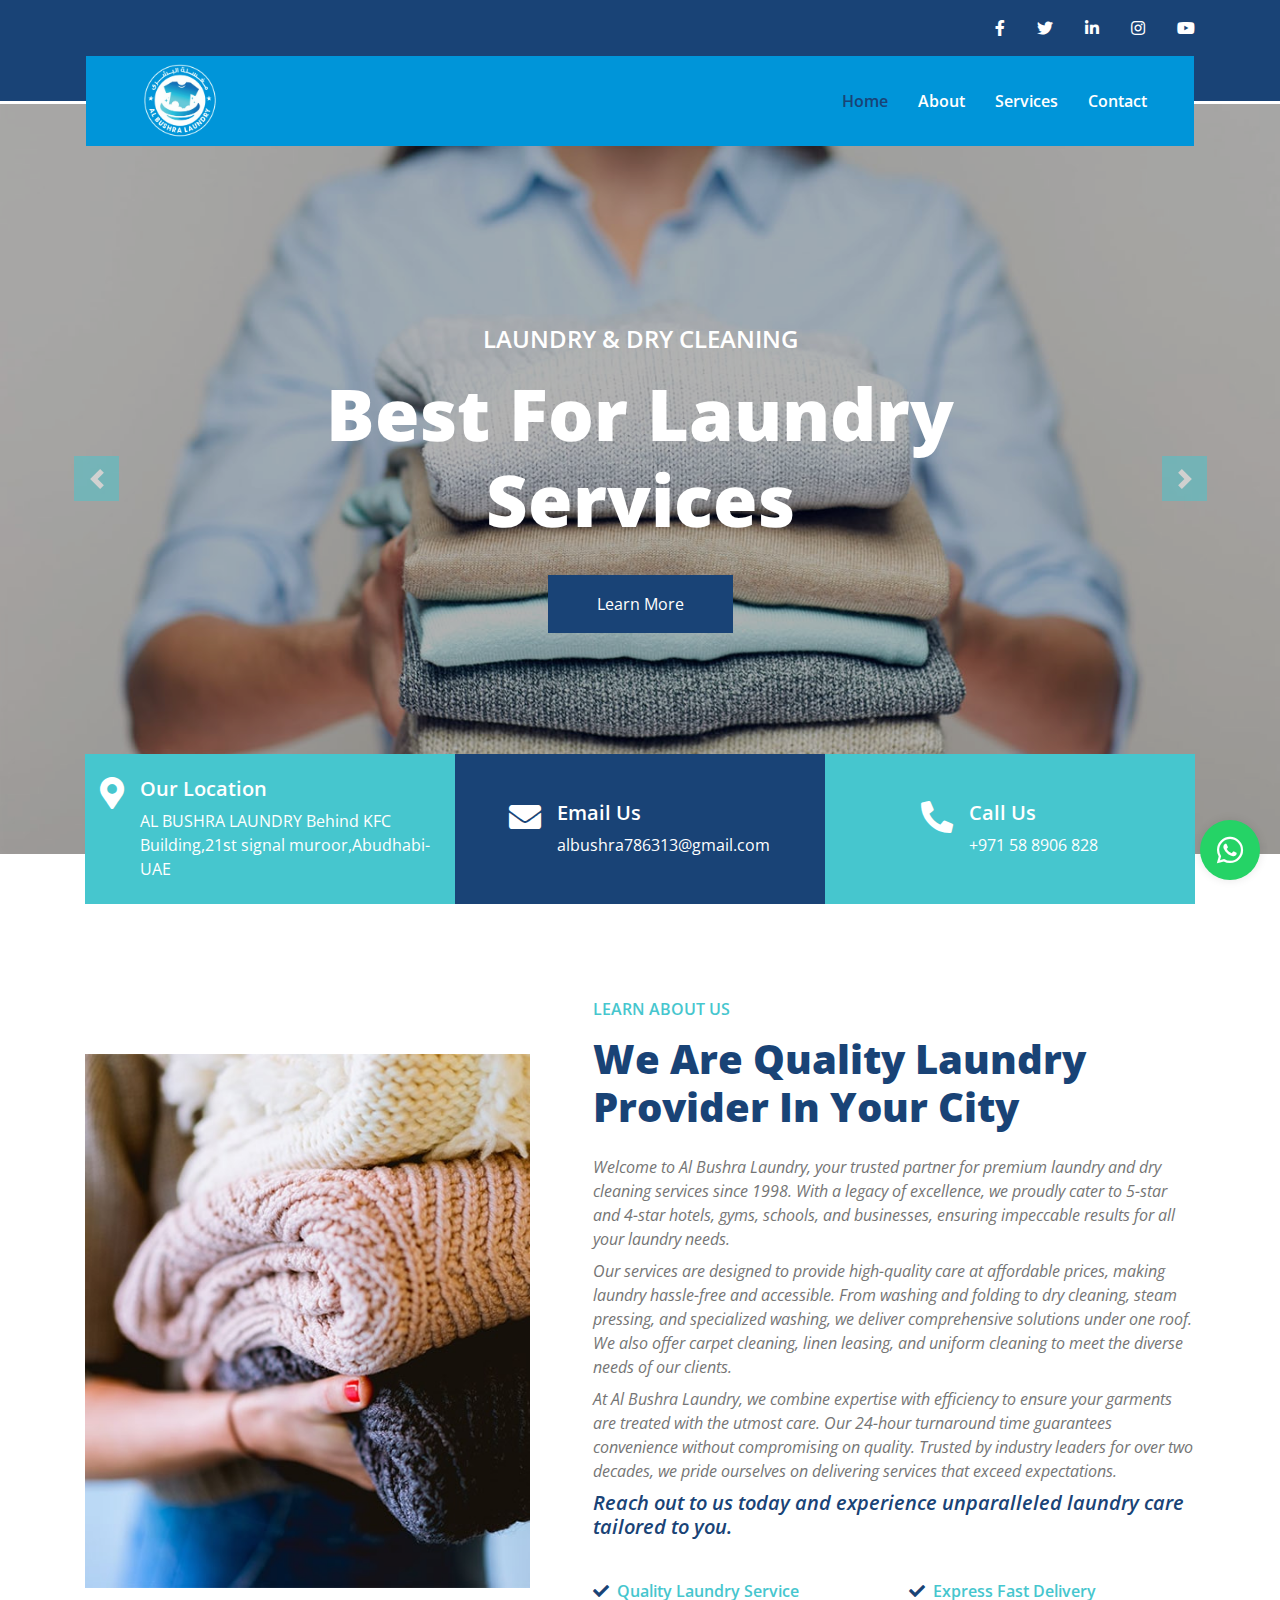
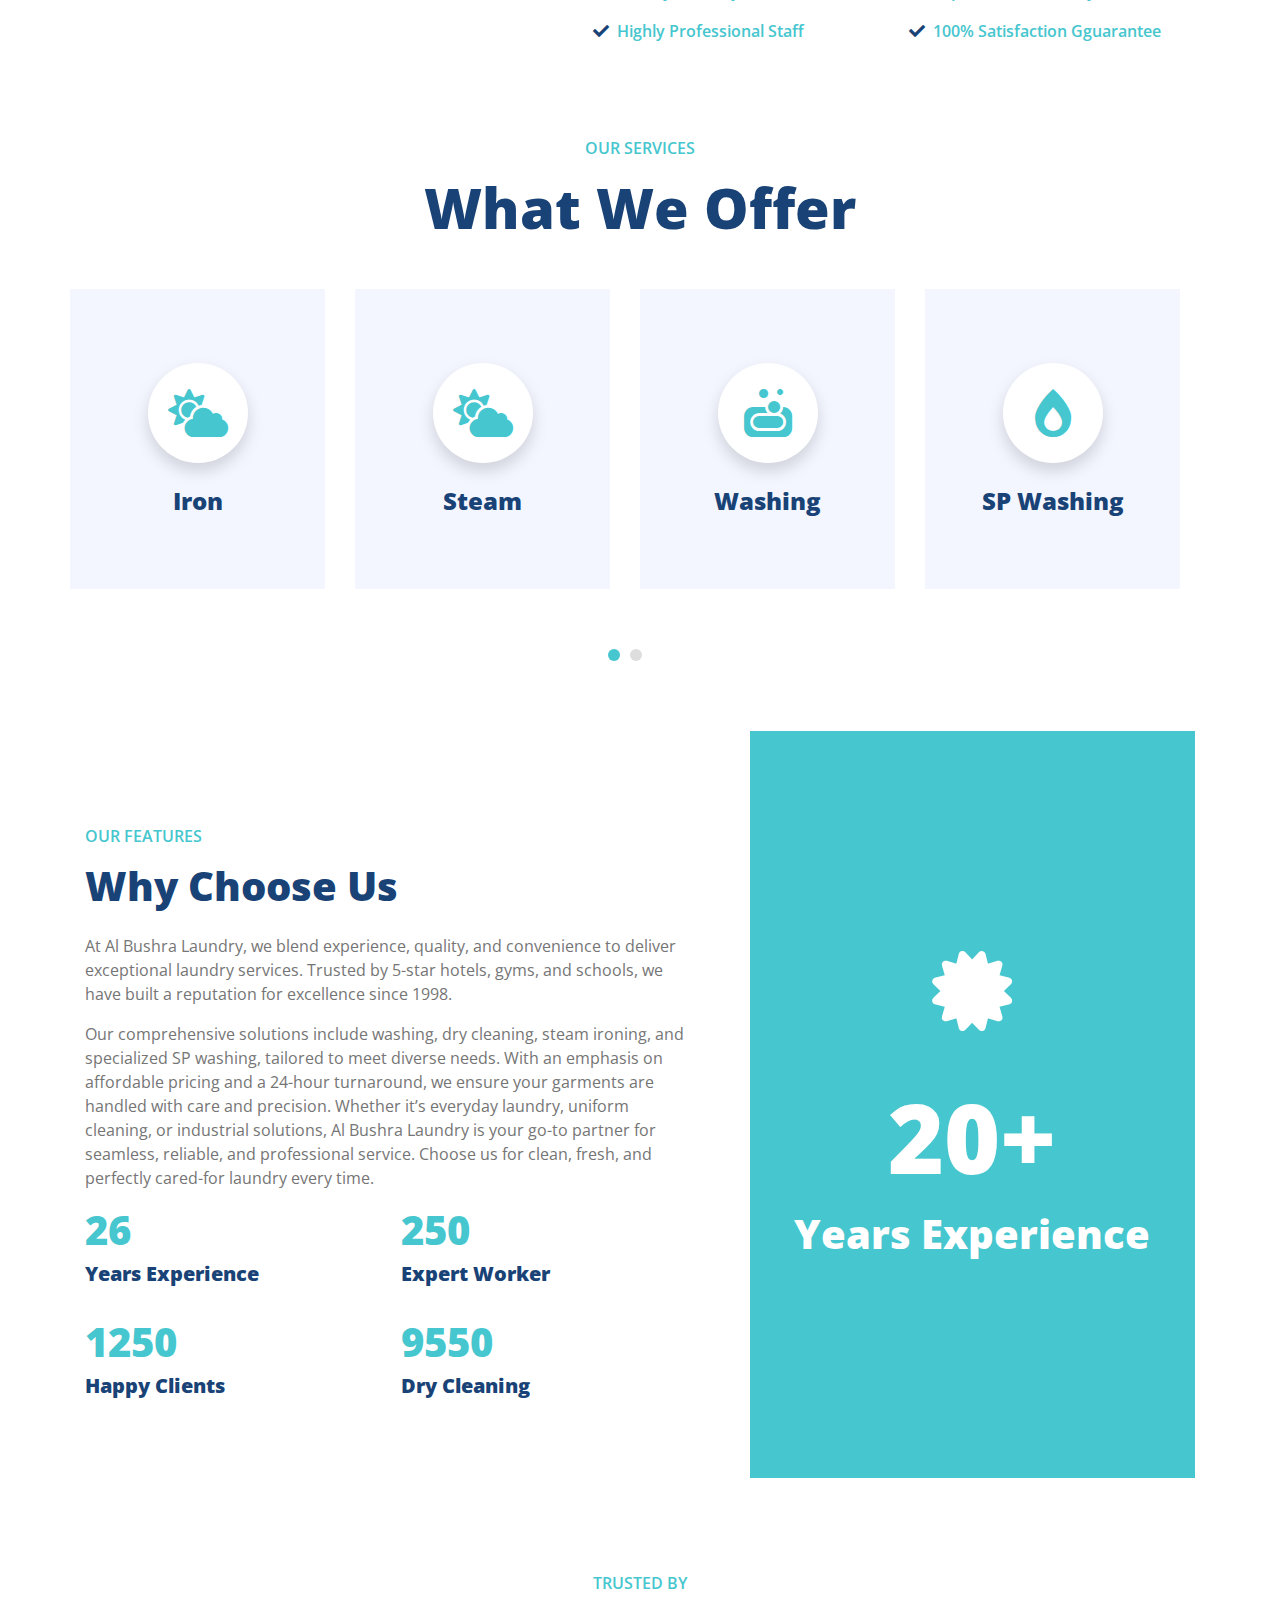
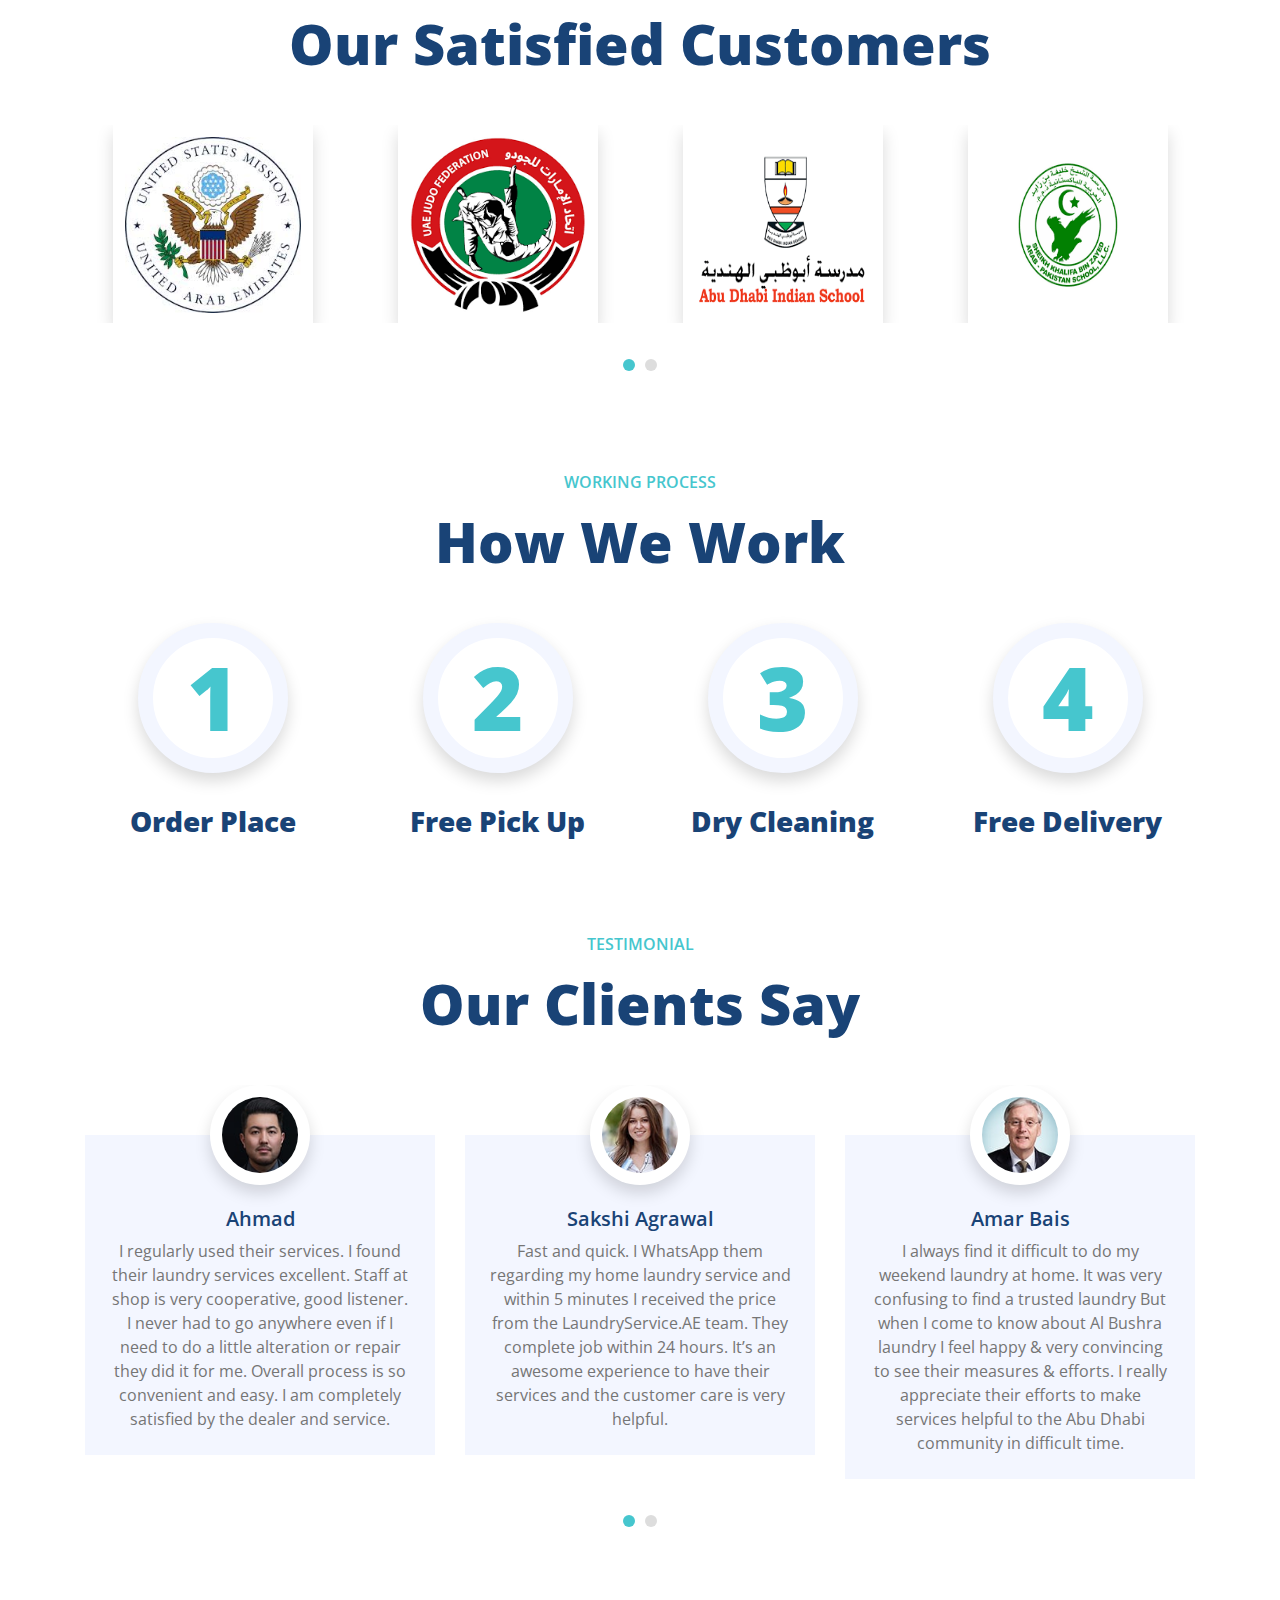
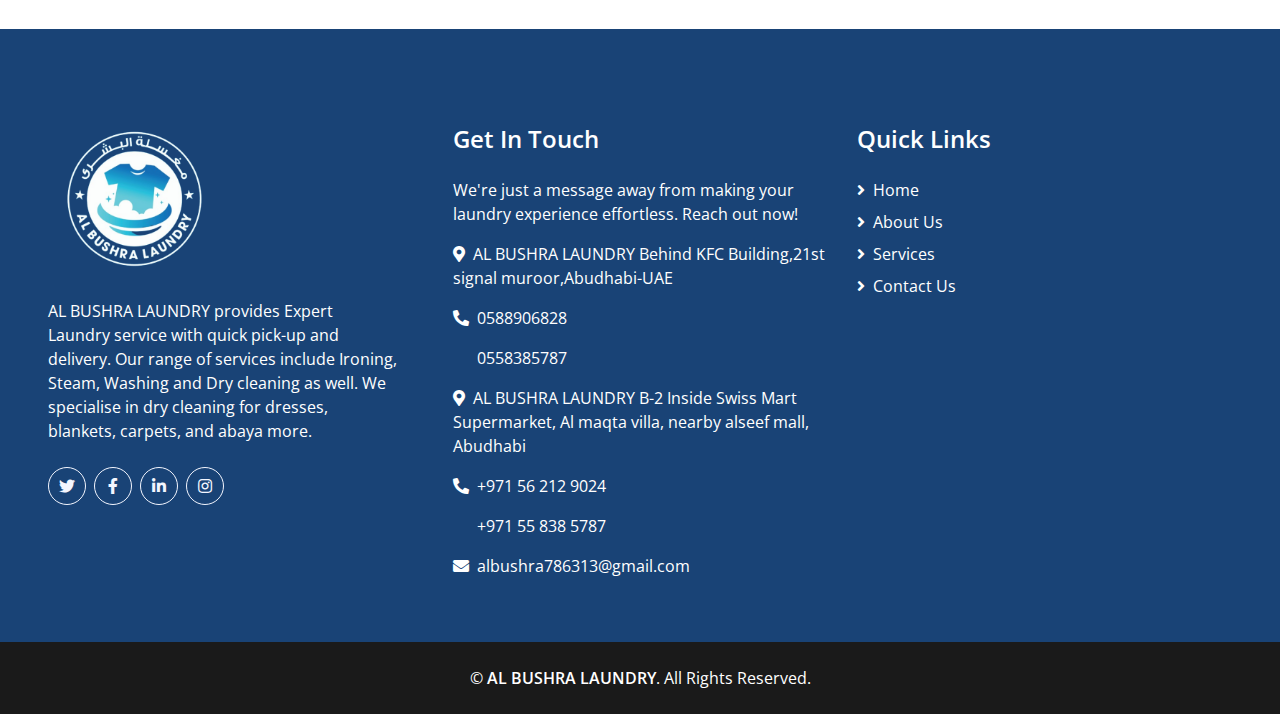
==== commit 072b3762: "changes" ====
--- a/index.html
+++ b/index.html
@@ -102,7 +102,7 @@
         <div id="header-carousel" class="carousel slide" data-ride="carousel">
             <div class="carousel-inner">
                 <div class="carousel-item active">
-                    <img class="w-100" src="img/carousel-1.jpg" alt="Image">
+                    <img class="d-block w-100" src="img/carousel-1.jpg" alt="Image">
                     <div class="carousel-caption d-flex flex-column align-items-center justify-content-center">
                         <div class="p-3" style="max-width: 900px;">
                             <h4 class="text-white text-uppercase mb-md-3">Laundry & Dry Cleaning</h4>
@@ -112,7 +112,7 @@
                     </div>
                 </div>
                 <div class="carousel-item">
-                    <img class="w-100" src="img/carousel-2.jpg" alt="Image">
+                    <img class="d-block w-100" src="img/carousel-2.jpg" alt="Image">
                     <div class="carousel-caption d-flex flex-column align-items-center justify-content-center">
                         <div class="p-3" style="max-width: 900px;">
                             <h4 class="text-white text-uppercase mb-md-3">Laundry & Dry Cleaning</h4>
@@ -599,12 +599,12 @@
     <!-- Footer Start -->
     <div class="container-fluid bg-primary text-white mt-5 pt-5 px-sm-3 px-md-5">
         <div class="row pt-5">
-            <div class="col-lg-3 col-md-6 mb-5">
+            <div class="col-lg-4 col-md-6 mb-5">
                 <!-- <a href=""><h1 class="text-secondary mb-3"><span class="text-white">DRY</span>ME</h1></a> -->
                  <a href="index.html">
                     <img src="img/logo.png" alt="" class="mb-4" style="height: 150px;">
                  </a>
-                <p>AL BUSHRA LAUNDRY provides Expert Laundry service with quick pick-up and delivery. Our range of services include Ironing, Steam, Washing and Dry cleaning as well. We specialise in dry cleaning for dresses, blankets, carpets, and abaya more.</p>
+                <p style="width: 350px;">AL BUSHRA LAUNDRY provides Expert Laundry service with quick pick-up and delivery. Our range of services include Ironing, Steam, Washing and Dry cleaning as well. We specialise in dry cleaning for dresses, blankets, carpets, and abaya more.</p>
                 <div class="d-flex justify-content-start mt-4">
                     <a class="btn btn-outline-light rounded-circle text-center mr-2 px-0" style="width: 38px; height: 38px;" href="#"><i class="fab fa-twitter"></i></a>
                     <a class="btn btn-outline-light rounded-circle text-center mr-2 px-0" style="width: 38px; height: 38px;" href="https://www.facebook.com/share/19VAKJgcFr/?mibextid=wwXIfr"><i class="fab fa-facebook-f"></i></a>
@@ -612,7 +612,7 @@
                     <a class="btn btn-outline-light rounded-circle text-center mr-2 px-0" style="width: 38px; height: 38px;" href="https://www.instagram.com/albushra_laundry"><i class="fab fa-instagram"></i></a>
                 </div>
             </div>
-            <div class="col-lg-3 col-md-6 mb-5">
+            <div class="col-lg-4 col-md-6 mb-5">
                 <h4 class="text-white mb-4">Get In Touch</h4>
                 <p>We're just a message away from making your laundry experience effortless. Reach out now!</p>
                 <p><i class="fa fa-map-marker-alt mr-2"></i>AL BUSHRA LAUNDRY
@@ -623,7 +623,7 @@
                 <p><i class="fa fa-phone-alt mr-2"></i>+971 56 212 9024 <p class="ml-4">+971 55 838 5787</p>
                 <p><i class="fa fa-envelope mr-2"></i>albushra786313@gmail.com</p>
             </div>
-            <div class="col-lg-3 col-md-6 mb-5">
+            <div class="col-lg-4 col-md-6 mb-5 ml-lg-auto">
                 <h4 class="text-white mb-4">Quick Links</h4>
                 <div class="d-flex flex-column justify-content-start">
                     <a class="text-white mb-2" href="index.html"><i class="fa fa-angle-right mr-2"></i>Home</a>
@@ -633,7 +633,7 @@
                     <a class="text-white" href="contact.html"><i class="fa fa-angle-right mr-2"></i>Contact Us</a>
                 </div>
             </div>
-            <div class="col-lg-3 col-md-6 mb-5">
+            <!-- <div class="col-lg-3 col-md-6 mb-5">
                 <h4 class="text-white mb-4">Newsletter</h4>
                 <form action="">
                     <div class="form-group">
@@ -646,7 +646,7 @@
                         <button class="btn btn-lg btn-secondary btn-block border-0" type="submit">Submit Now</button>
                     </div>
                 </form>
-            </div>
+            </div> -->
         </div>
     </div>
     <div class="container-fluid bg-dark text-white py-4 px-sm-3 px-md-5">
@@ -663,7 +663,7 @@
     <!-- Back to Top -->
     <!-- <a href="#" class="btn btn-lg btn-primary back-to-top"><i class="fa fa-angle-double-up"></i></a> -->
     <a href="https://wa.me/+971588906828" class="whatsapp-icon" target="_blank">
-        <i class="fab fa-whatsapp" style="font-size: 30px"></i>
+        <i class="fab fa-whatsapp" style="font-size: 30px; padding-left: 8px;"></i>
     </a>
 
 
--- a/css/style.css
+++ b/css/style.css
@@ -9501,11 +9501,16 @@
   border-radius: 50%;
   height: 60px;
   width: 60px;
-  font-size: 24px;
+  /* font-size: 24px; */
   box-shadow: 0px 0px 10px rgba(0, 0, 0, 0.1);
   z-index: 1000;
   text-align: center;
   transition: background-color 0.3s ease;
+}
+
+.whatsapp-icon i {
+  display: inline-block; /* Ensures the icon behaves as an inline block */
+  line-height: 1; /* Resets any line-height issues */
 }
 .whatsapp-icon:hover i {
   color: #fff;
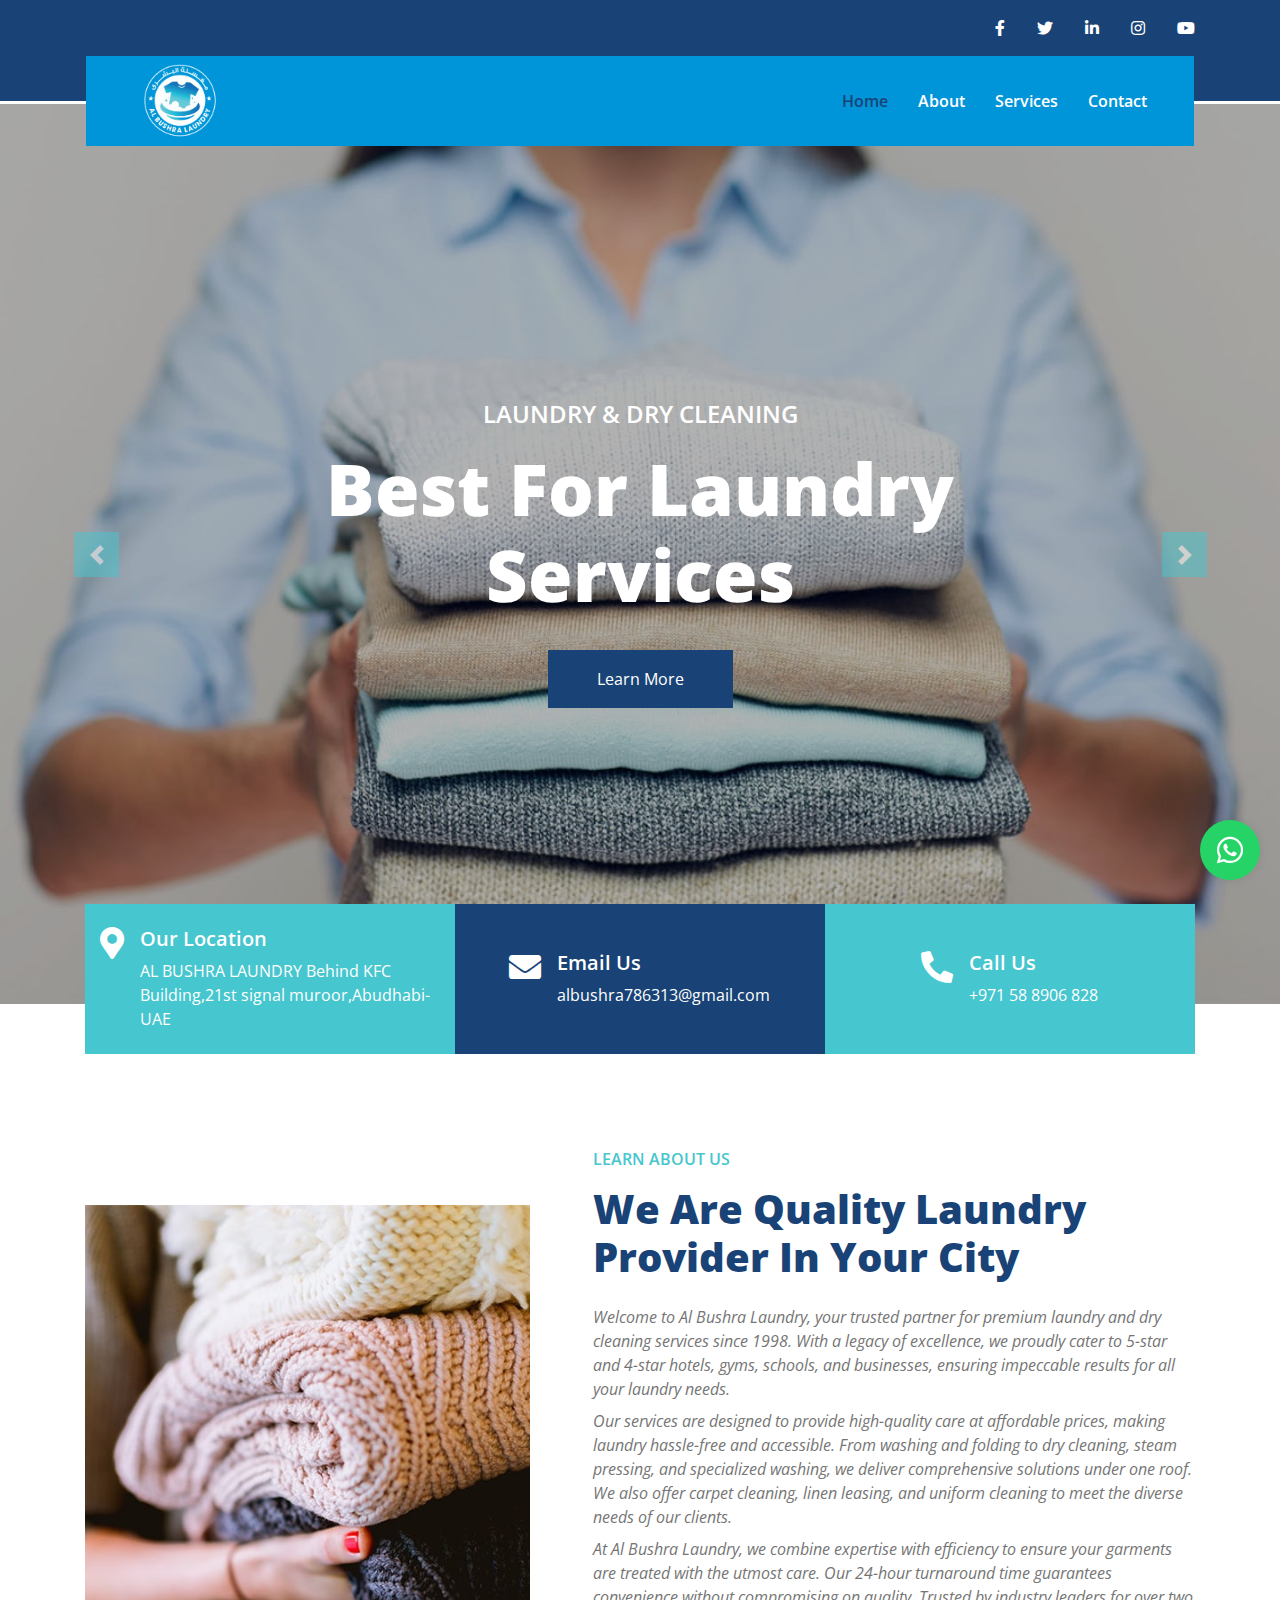
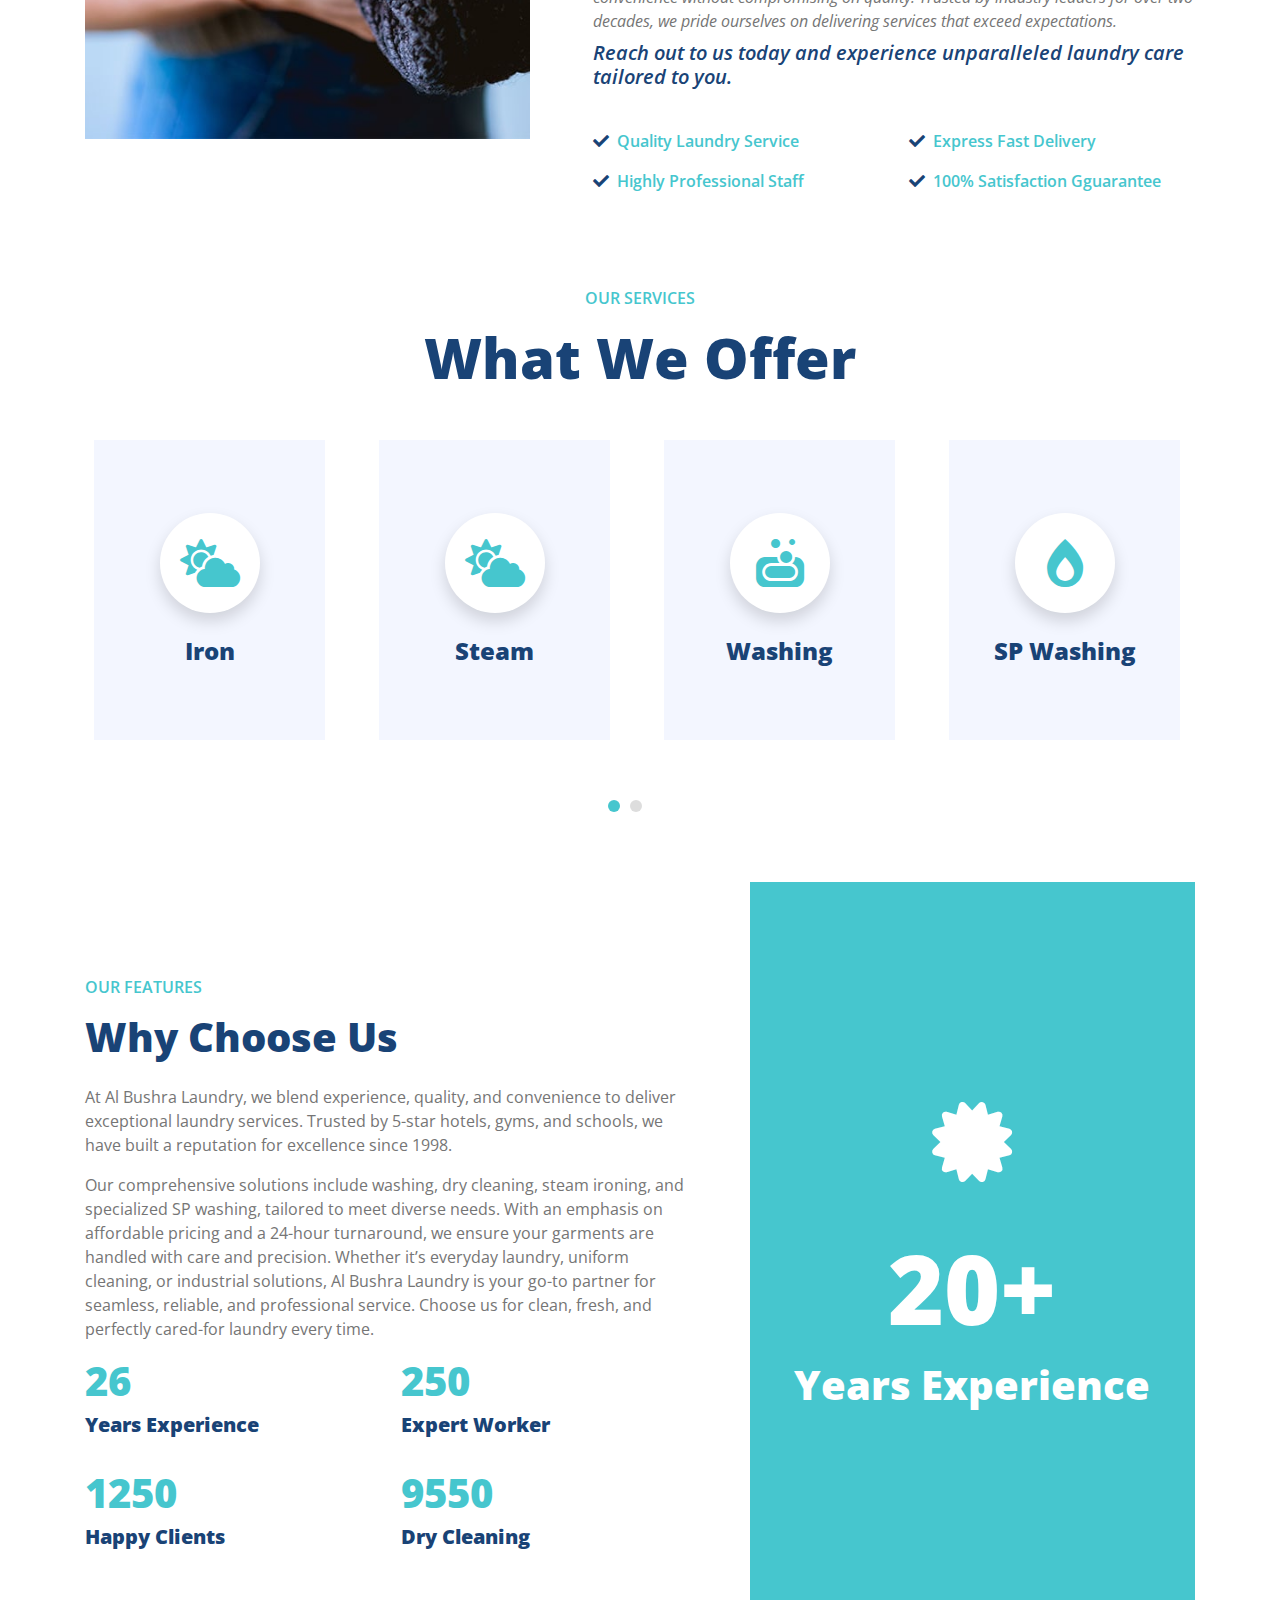
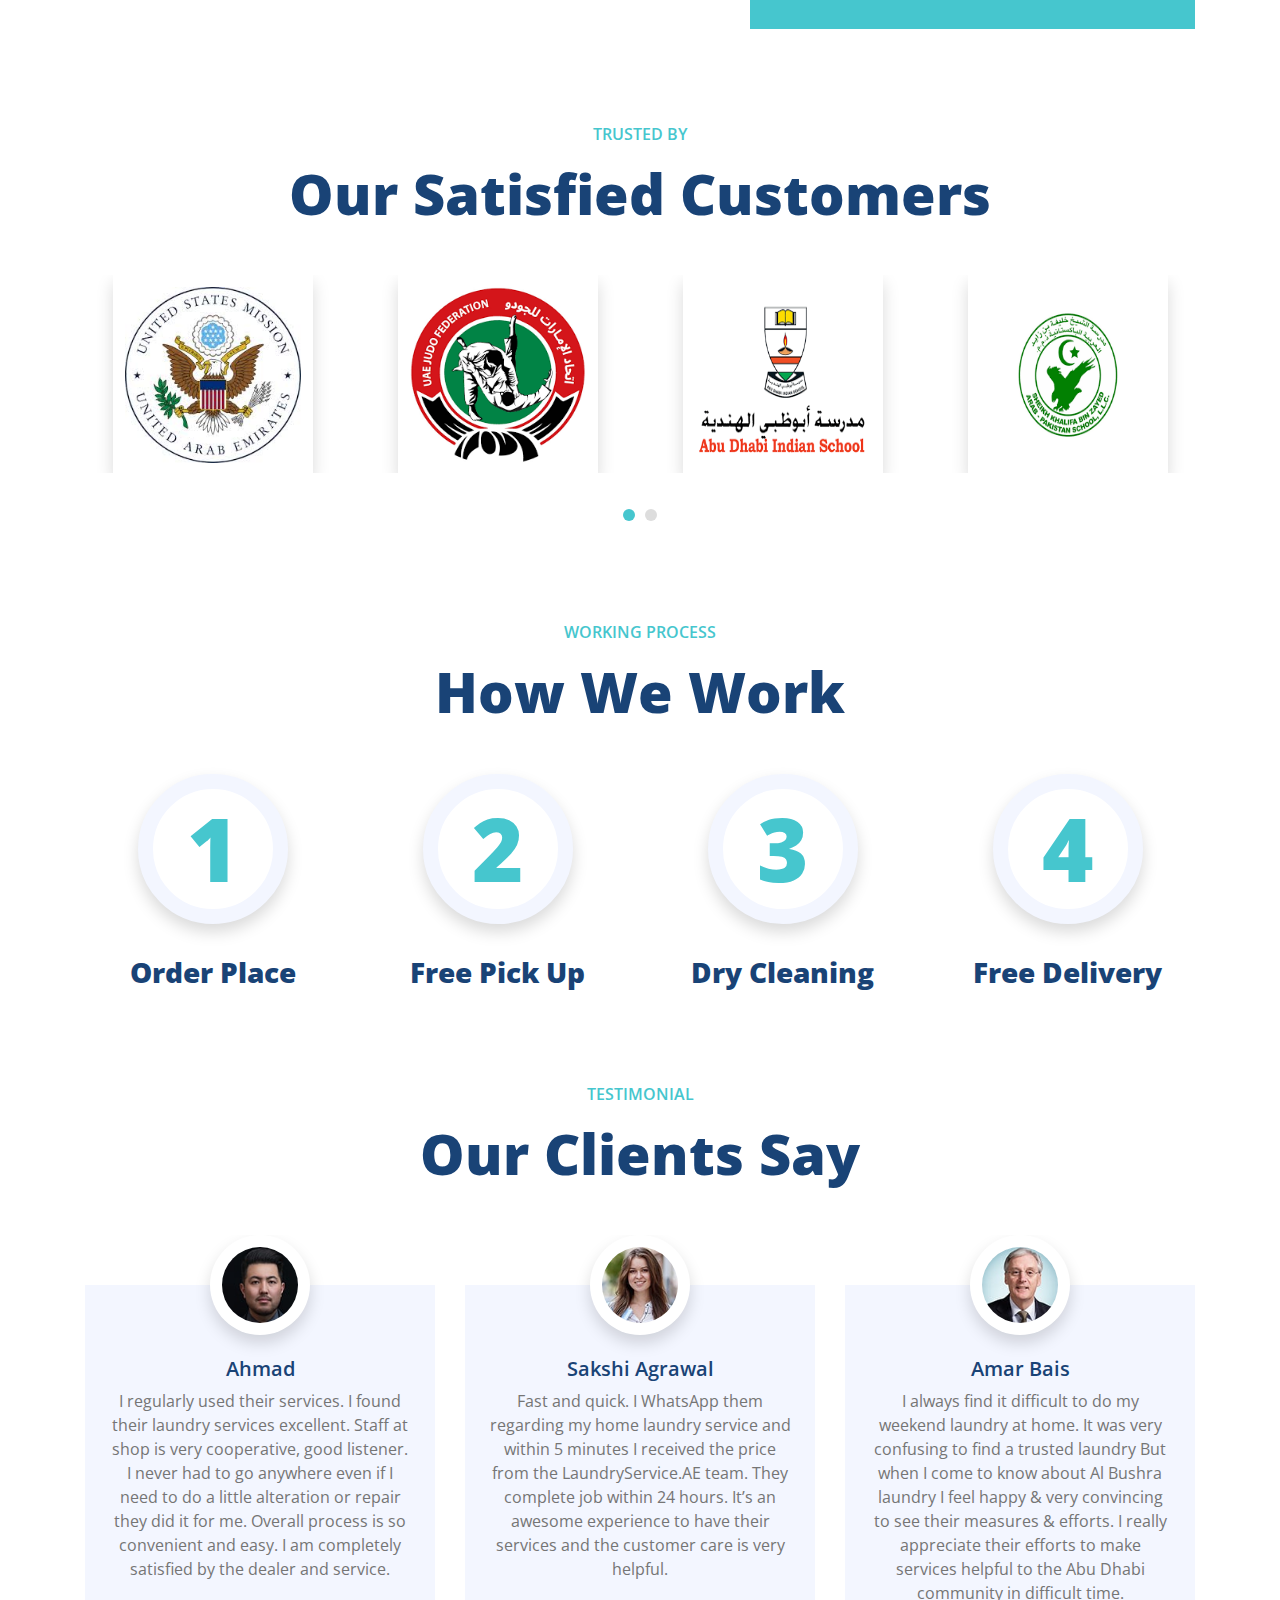
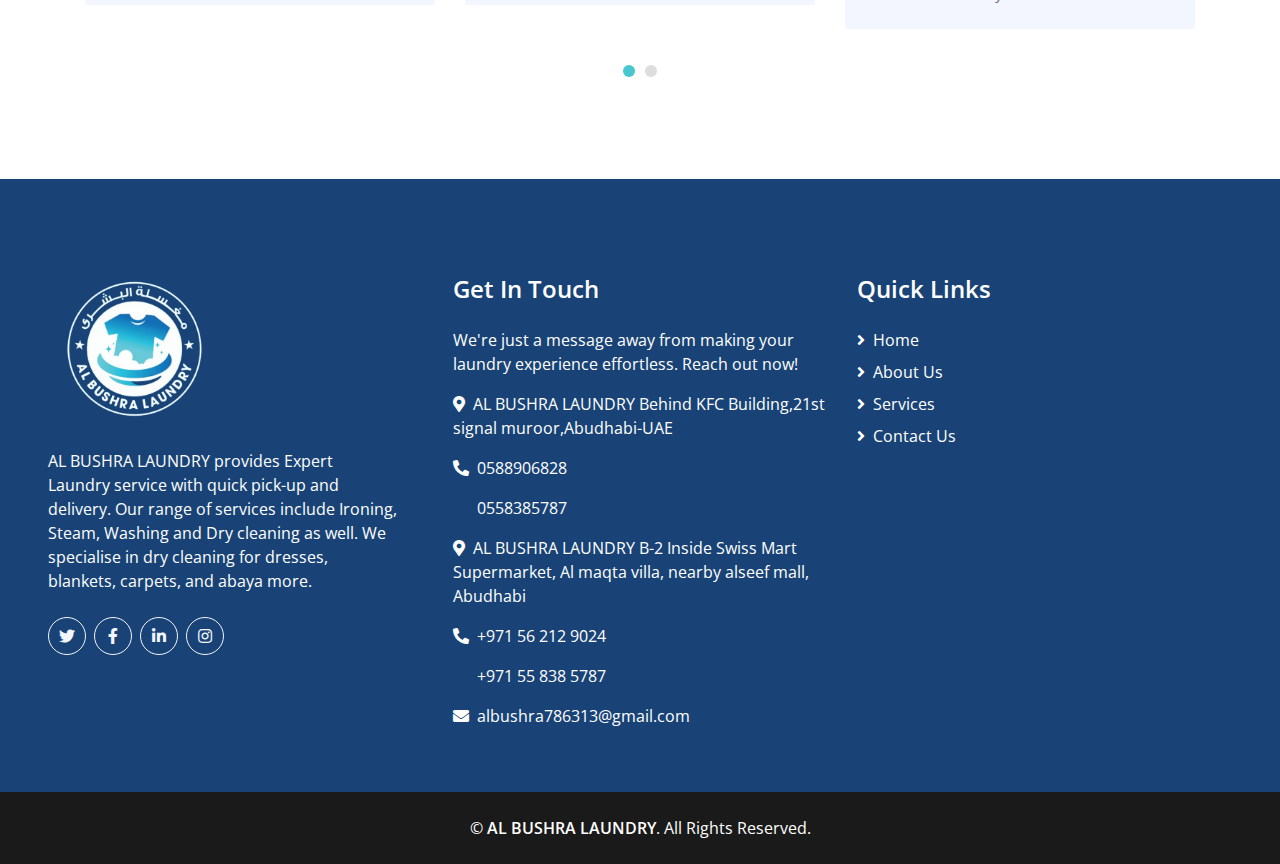
==== commit ad7687d6: "changes" ====
--- a/index.html
+++ b/index.html
@@ -230,7 +230,7 @@
             <h6 class="text-secondary text-uppercase text-center font-weight-medium mb-3">Our Services</h6>
             <h1 class="display-4 text-center mb-5">What We Offer</h1>
             <div class="row category-carousel owl-carousel">
-                <div class="item">
+                <div class="item ml-4">
                     <div class="d-flex flex-column align-items-center justify-content-center text-center bg-light mb-4 px-4" style="height: 300px;">
                         <div class="d-inline-flex align-items-center justify-content-center bg-white shadow rounded-circle mb-4" style="width: 100px; height: 100px;">
                             <i class="fa fa-3x fa-cloud-sun text-secondary"></i>
@@ -240,7 +240,7 @@
                         </a>
                     </div>
                 </div>
-                <div class="item">
+                <div class="item ml-4">
                     <div class="d-flex flex-column align-items-center justify-content-center text-center bg-light mb-4 px-4" style="height: 300px;">
                         <div class="d-inline-flex align-items-center justify-content-center bg-white shadow rounded-circle mb-4" style="width: 100px; height: 100px;">
                             <i class="fa fa-3x fa-cloud-sun text-secondary"></i>
@@ -250,7 +250,7 @@
                         </a>
                     </div>
                 </div>
-                <div class="item">
+                <div class="item ml-4">
                     <div class="d-flex flex-column align-items-center justify-content-center text-center bg-light mb-4 px-4" style="height: 300px;">
                         <div class="d-inline-flex align-items-center justify-content-center bg-white shadow rounded-circle mb-4" style="width: 100px; height: 100px;">
                             <i class="fas fa-3x fa-soap text-secondary"></i>
@@ -260,7 +260,7 @@
                         </a>
                     </div>
                 </div>
-                <div class="item">
+                <div class="item ml-4">
                     <div class="d-flex flex-column align-items-center justify-content-center text-center bg-light mb-4 px-4" style="height: 300px;">
                         <div class="d-inline-flex align-items-center justify-content-center bg-white shadow rounded-circle mb-4" style="width: 100px; height: 100px;">
                             <i class="fa fa-3x fa-burn text-secondary"></i>
@@ -270,7 +270,7 @@
                         </a>
                     </div>
                 </div>
-                <div class="item">
+                <div class="item ml-4">
                     <div class="d-flex flex-column align-items-center justify-content-center text-center bg-light mb-4 px-4" style="height: 300px;">
                         <div class="d-inline-flex align-items-center justify-content-center bg-white shadow rounded-circle mb-4" style="width: 100px; height: 100px;">
                             <i class="fa fa-3x fa-tshirt text-secondary"></i>
--- a/css/style.css
+++ b/css/style.css
@@ -5853,6 +5853,7 @@
 }
 
 .carousel-item {
+  height: 100vh;
   position: relative;
   display: none;
   float: left;
@@ -5860,6 +5861,12 @@
   margin-right: -100%;
   backface-visibility: hidden;
   transition: transform 0.6s ease-in-out;
+}
+
+.carousel-item img {
+  object-fit: cover;
+  height: 100%;
+  width: 100%;
 }
 
 @media (prefers-reduced-motion: reduce) {
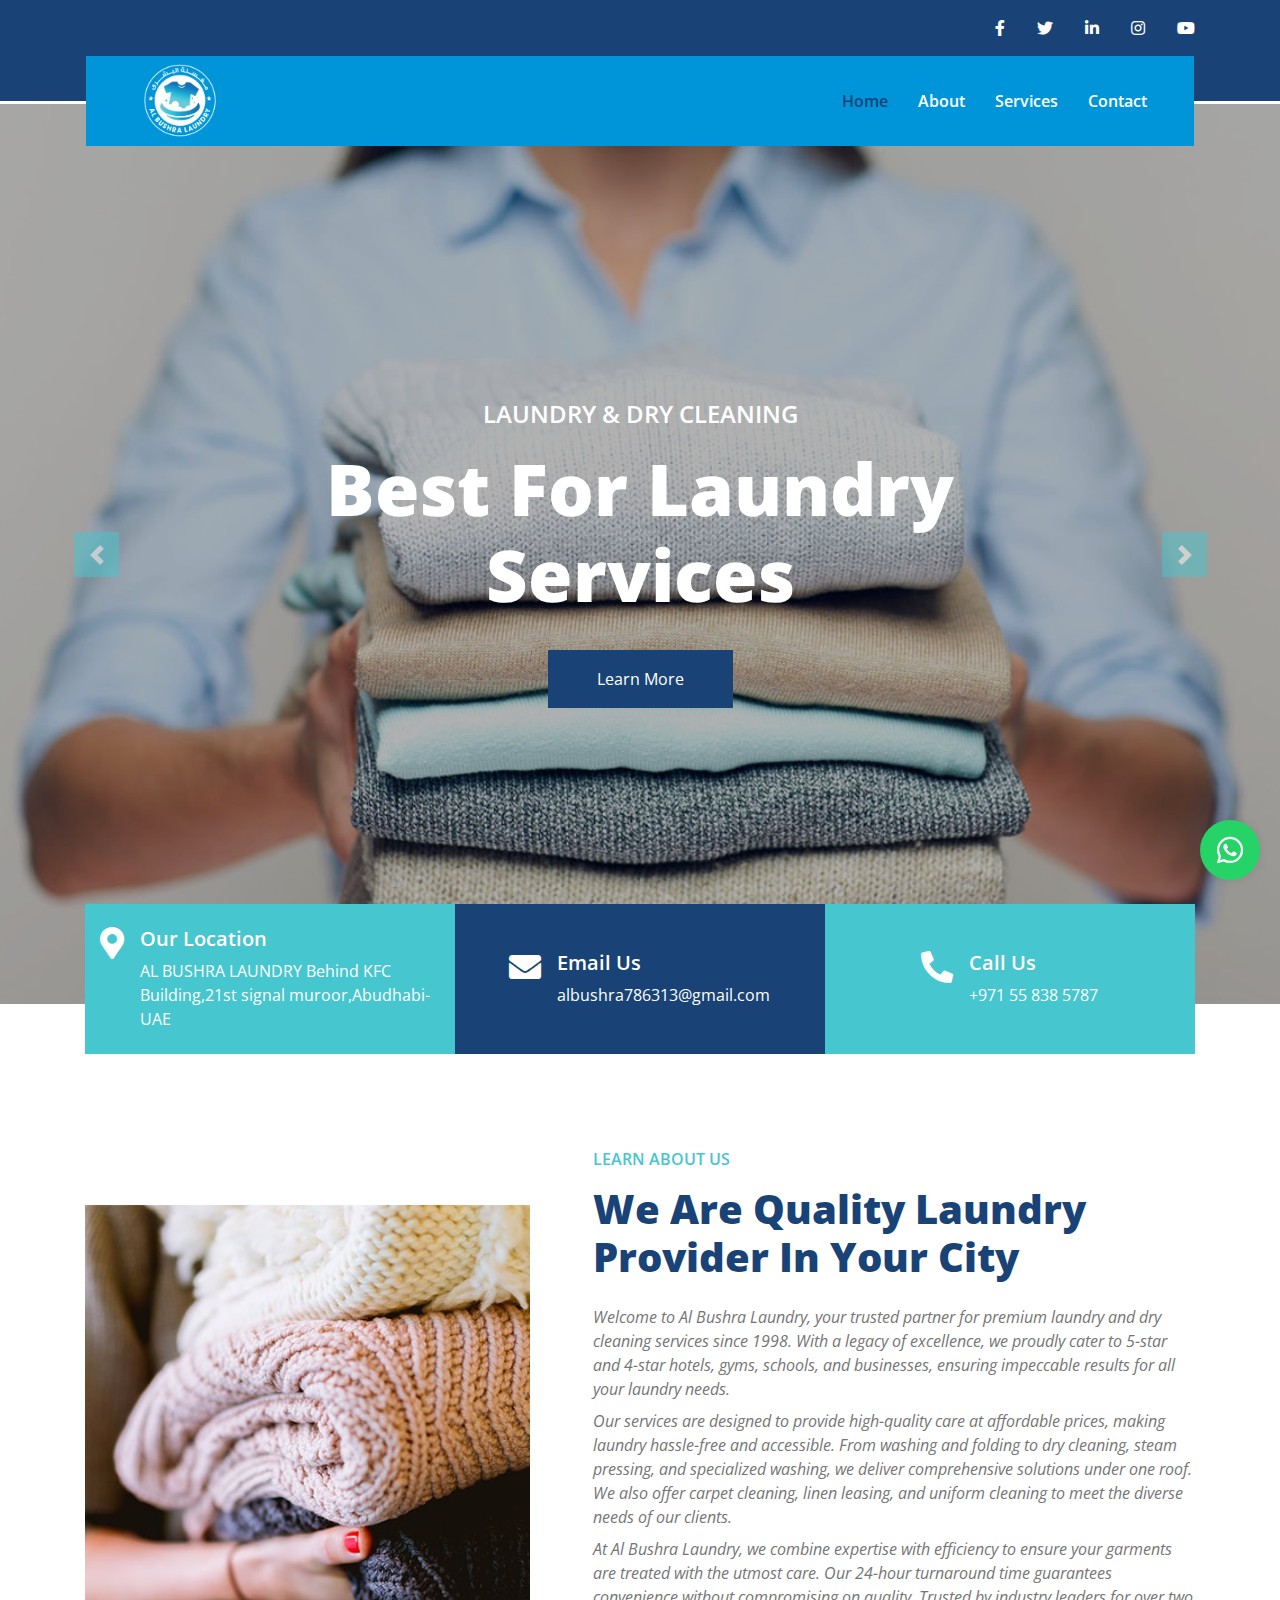
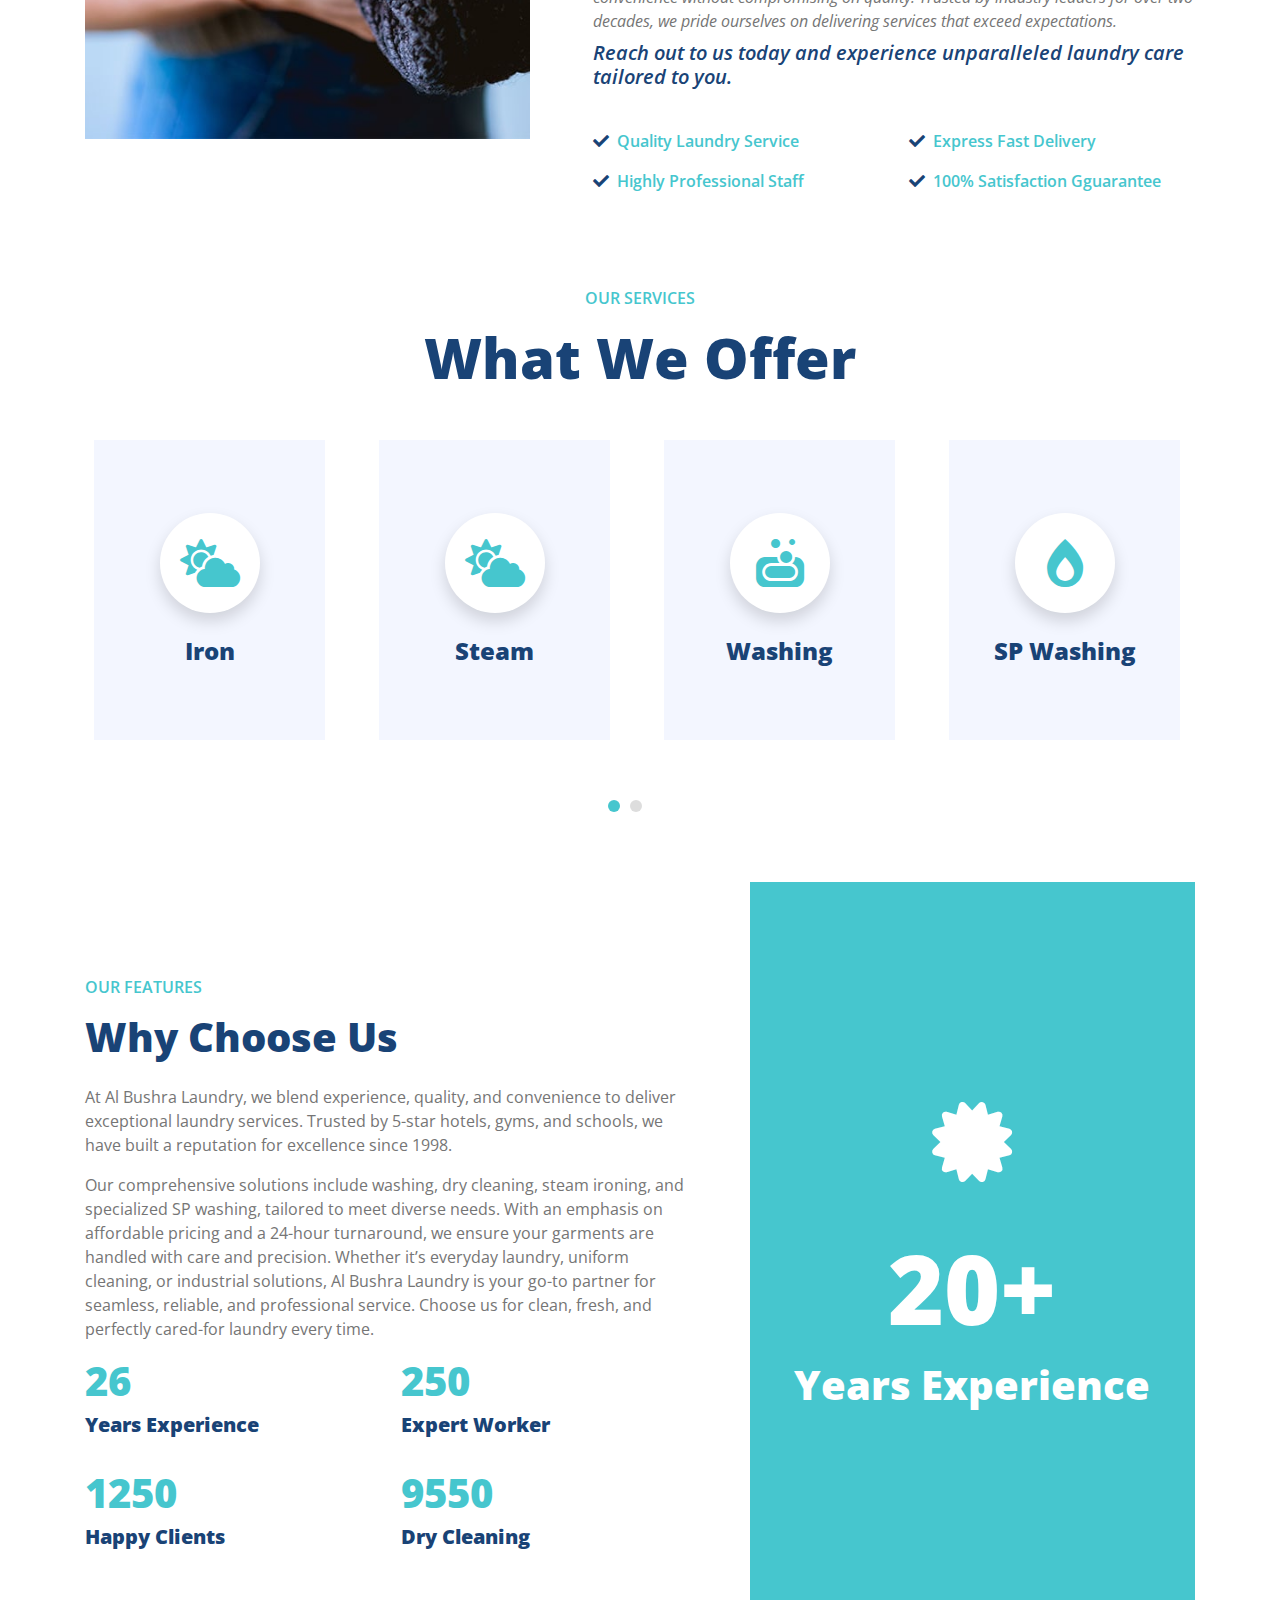
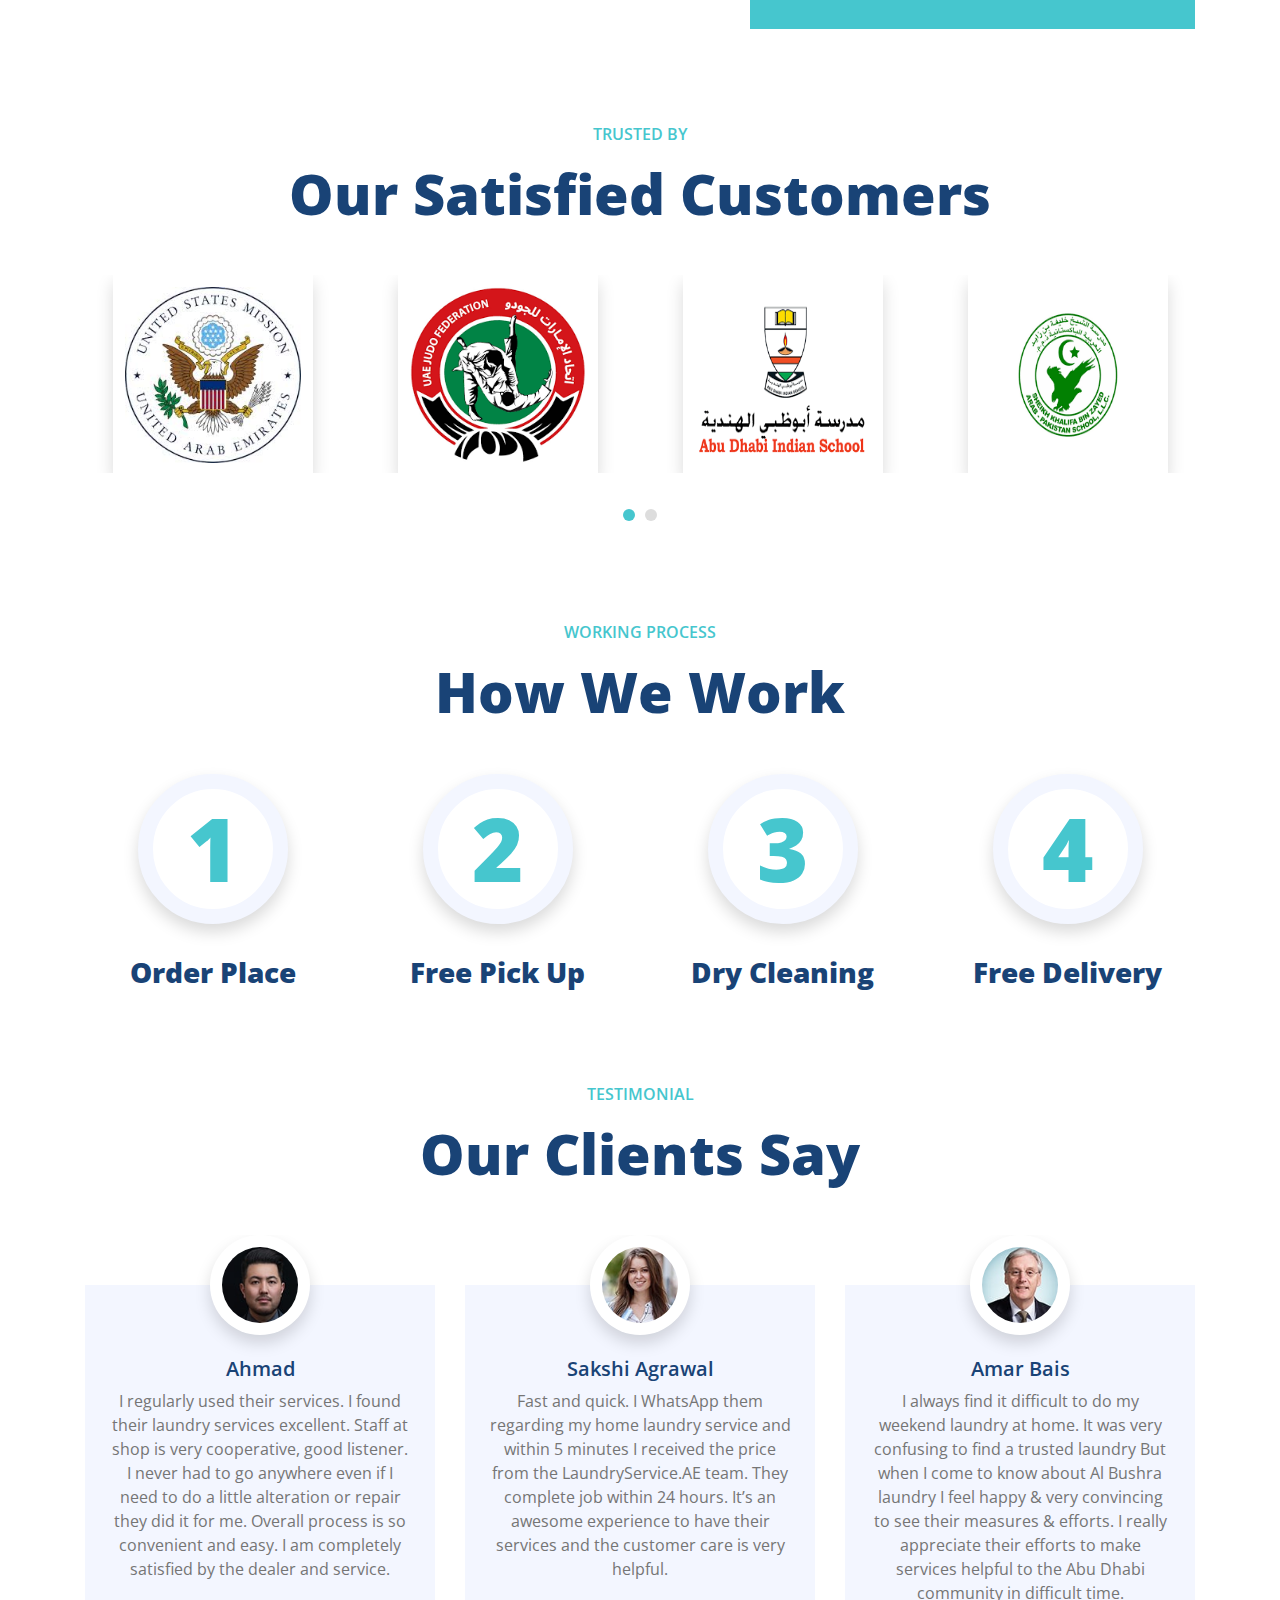
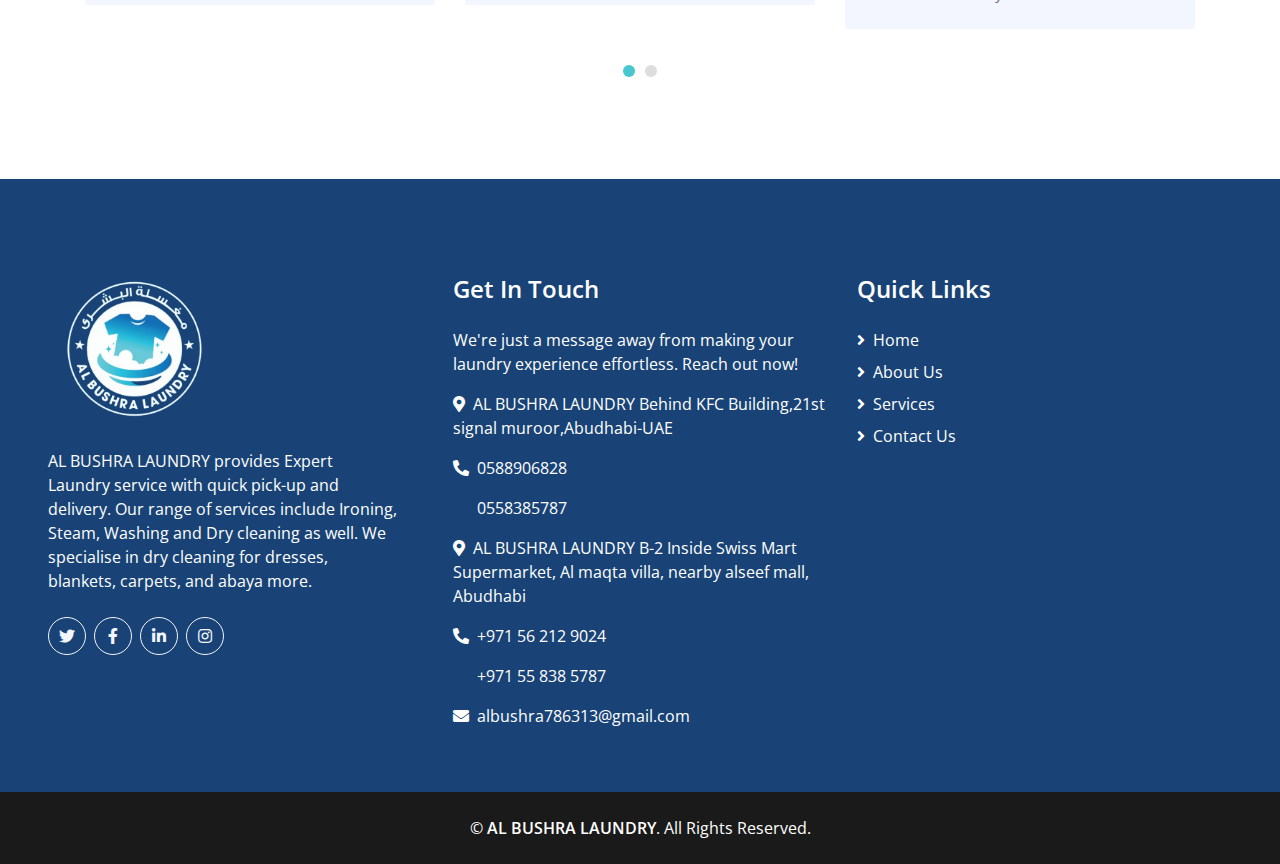
==== commit a04d53a0: "changes" ====
--- a/index.html
+++ b/index.html
@@ -165,7 +165,7 @@
                         <i class="fa fa-2x fa-phone-alt text-white m-0 mr-3"></i>
                         <div class="d-flex flex-column">
                             <h5 class="text-white font-weight-medium">Call Us</h5>
-                            <p class="m-0 text-white">+971 58 8906 828</p>
+                            <p class="m-0 text-white">+971 55 838 5787</p>
                             <!-- <p class="m-0 text-white">+971 55 838 5787</p> -->
                         </div>
                     </div>
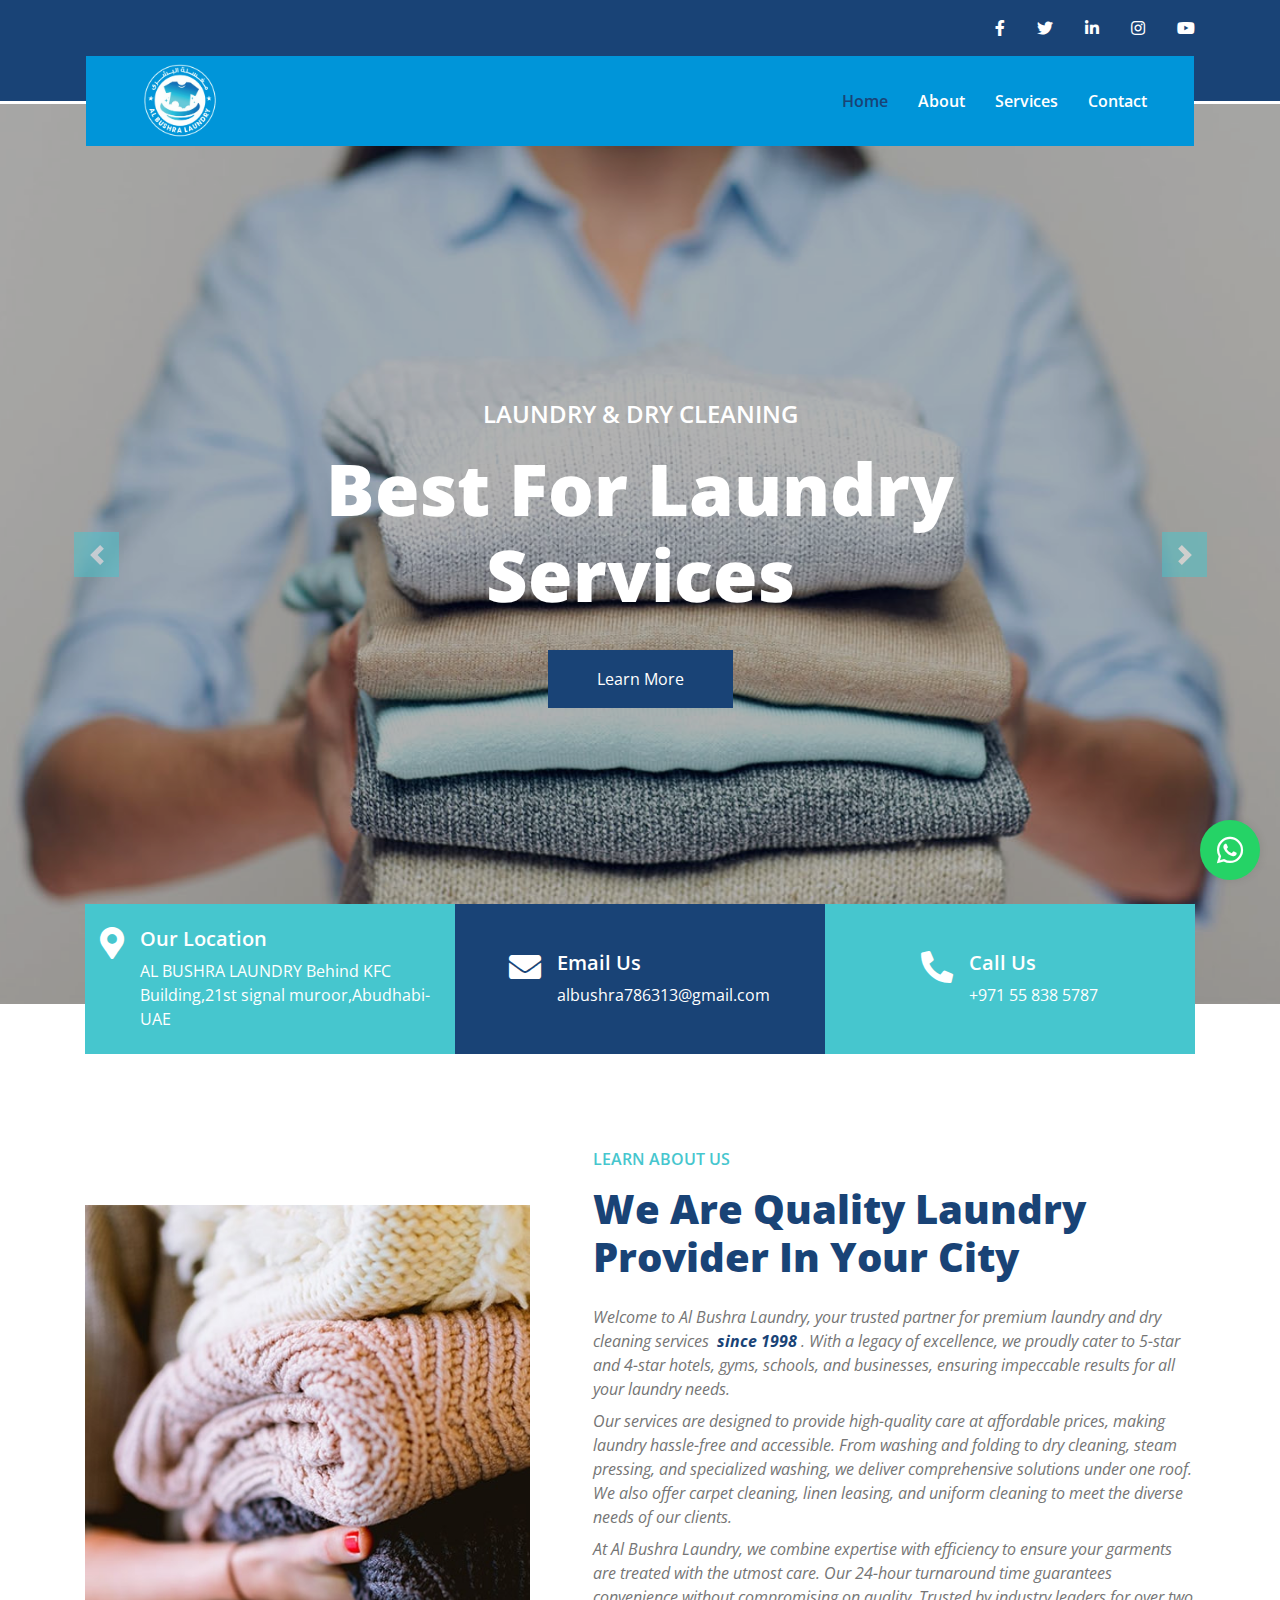
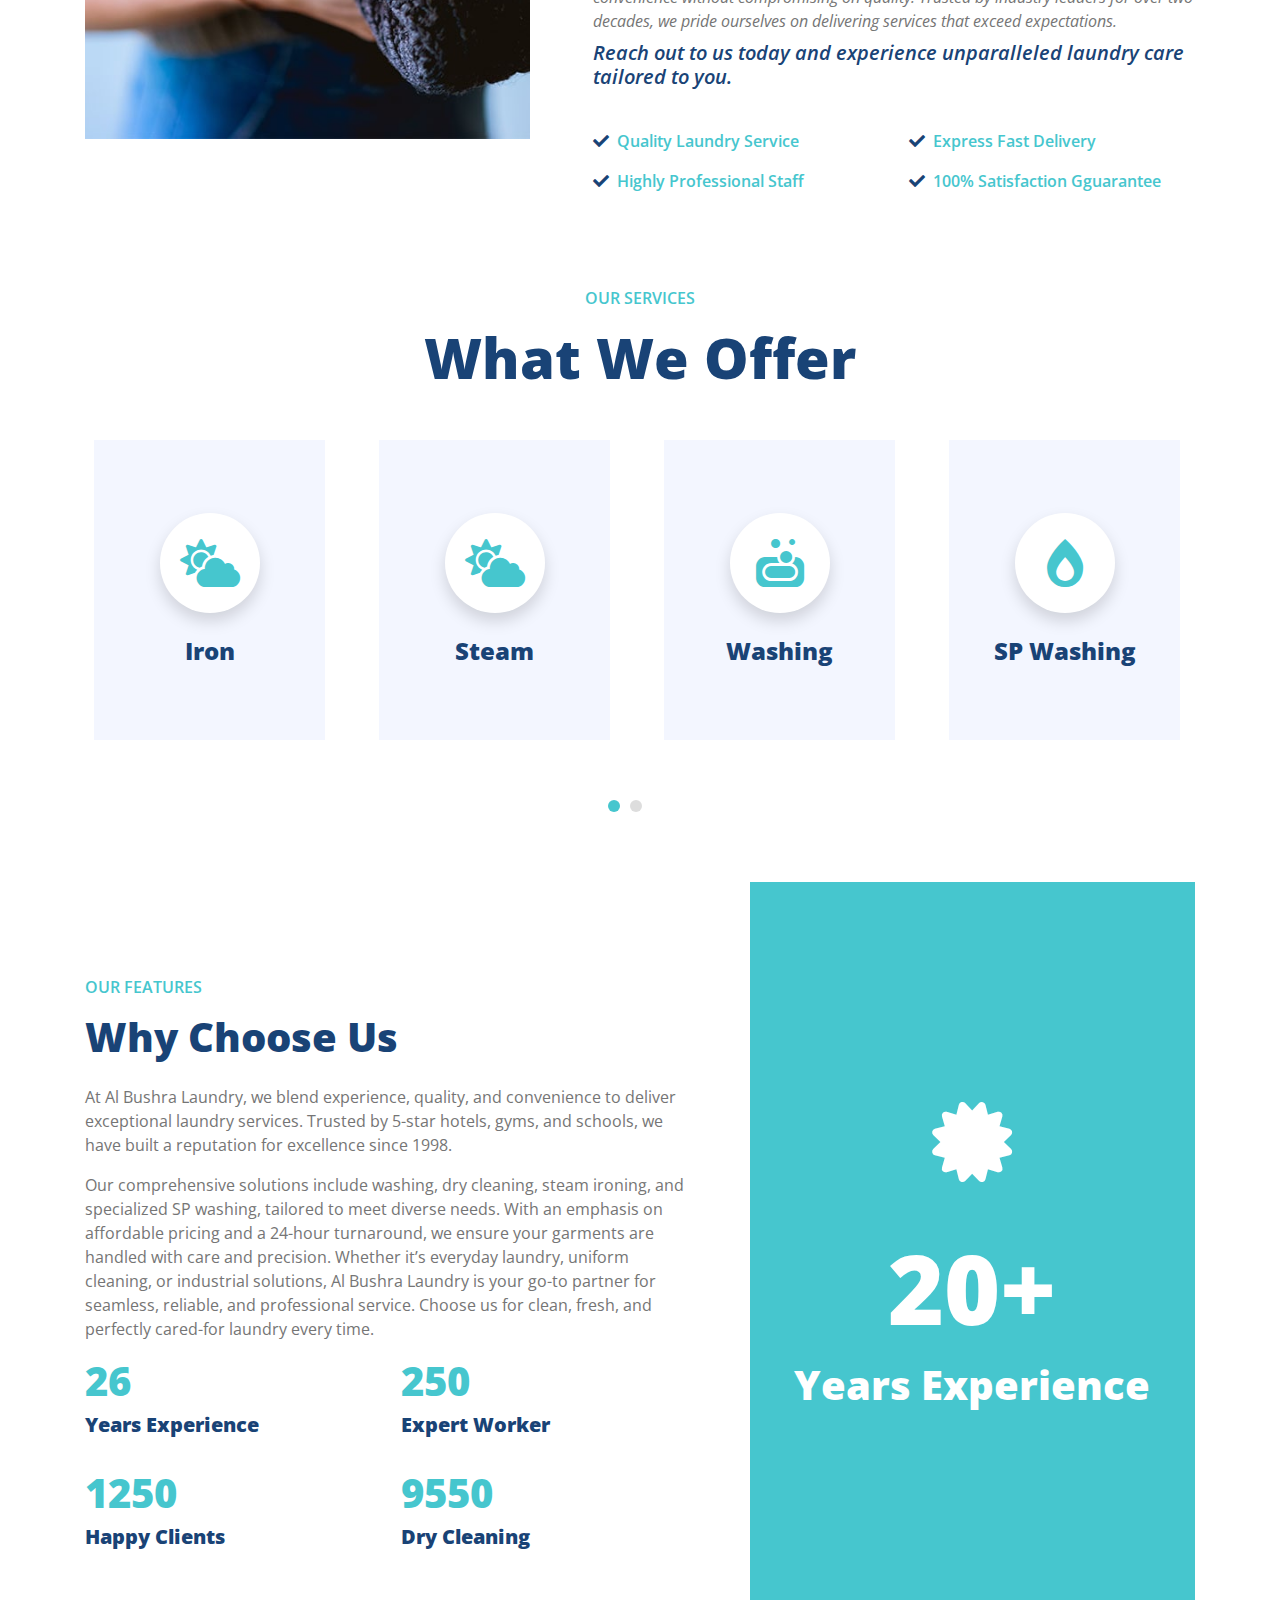
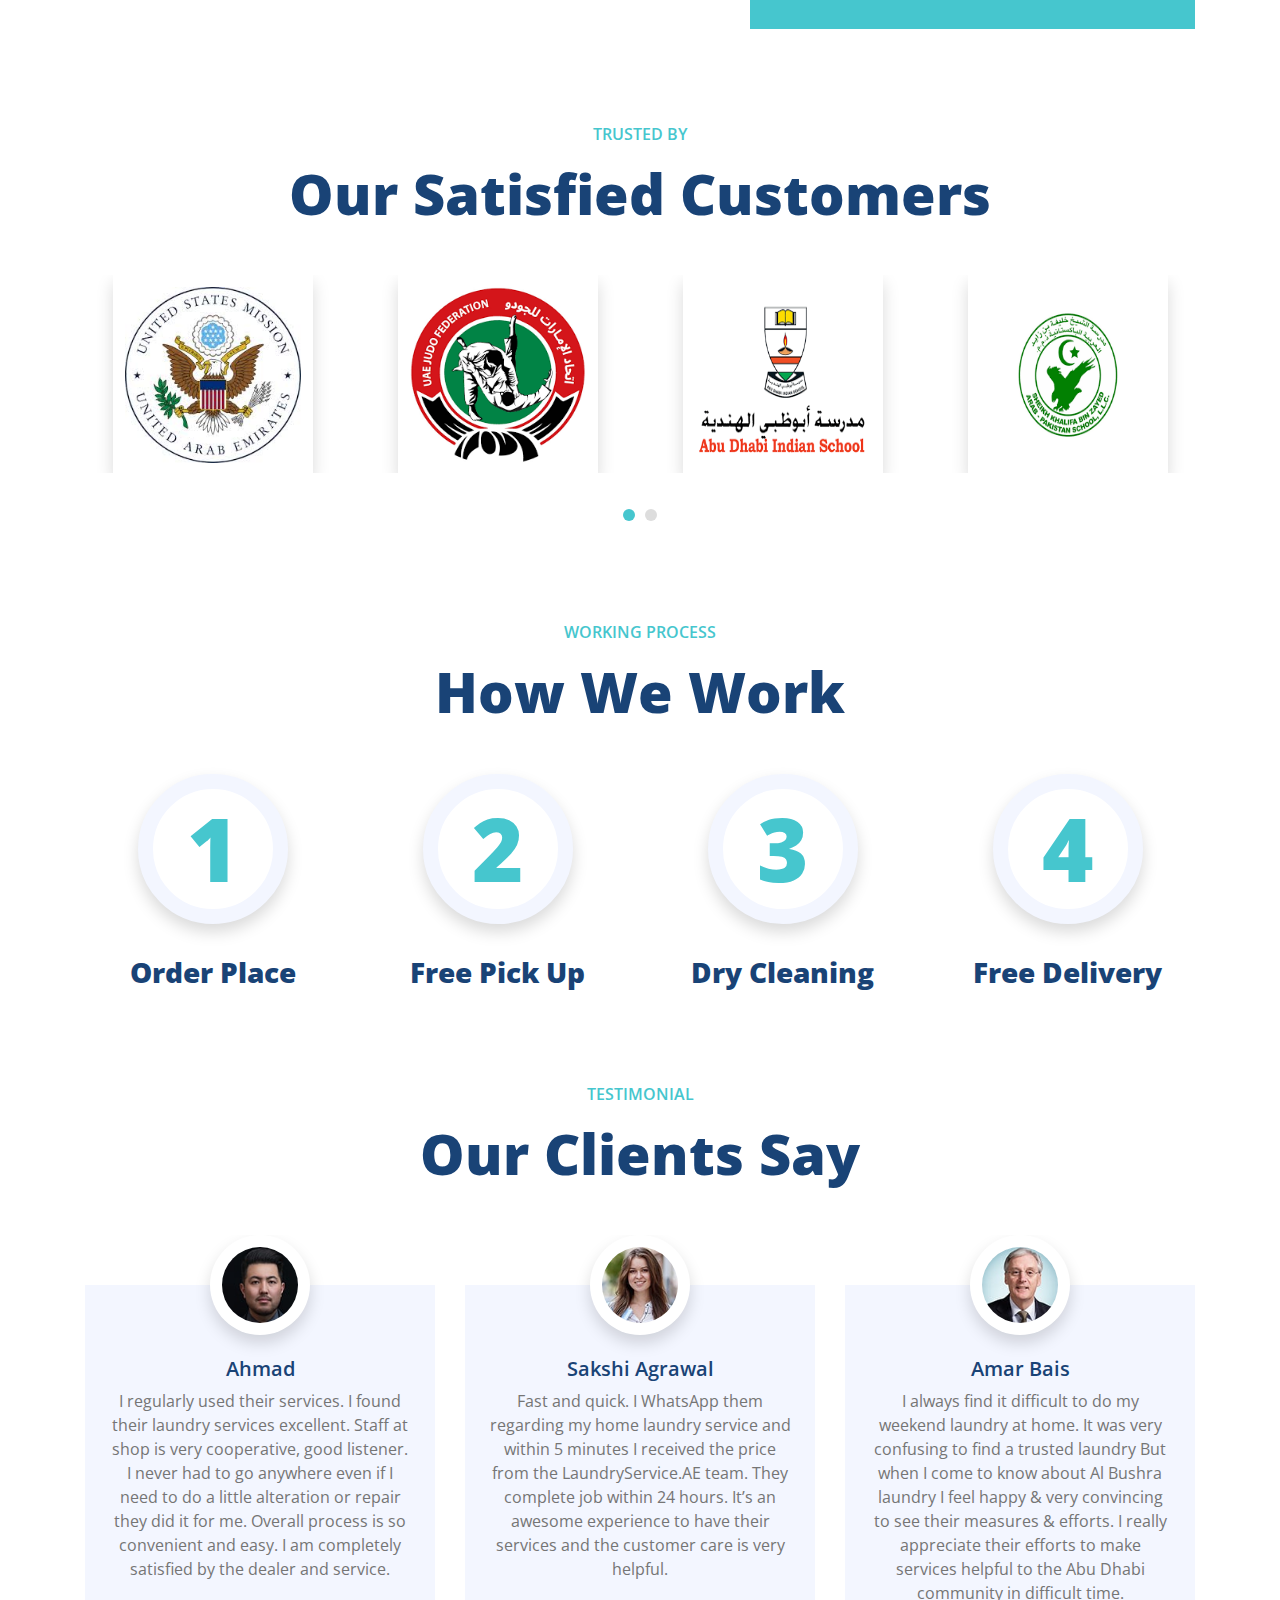
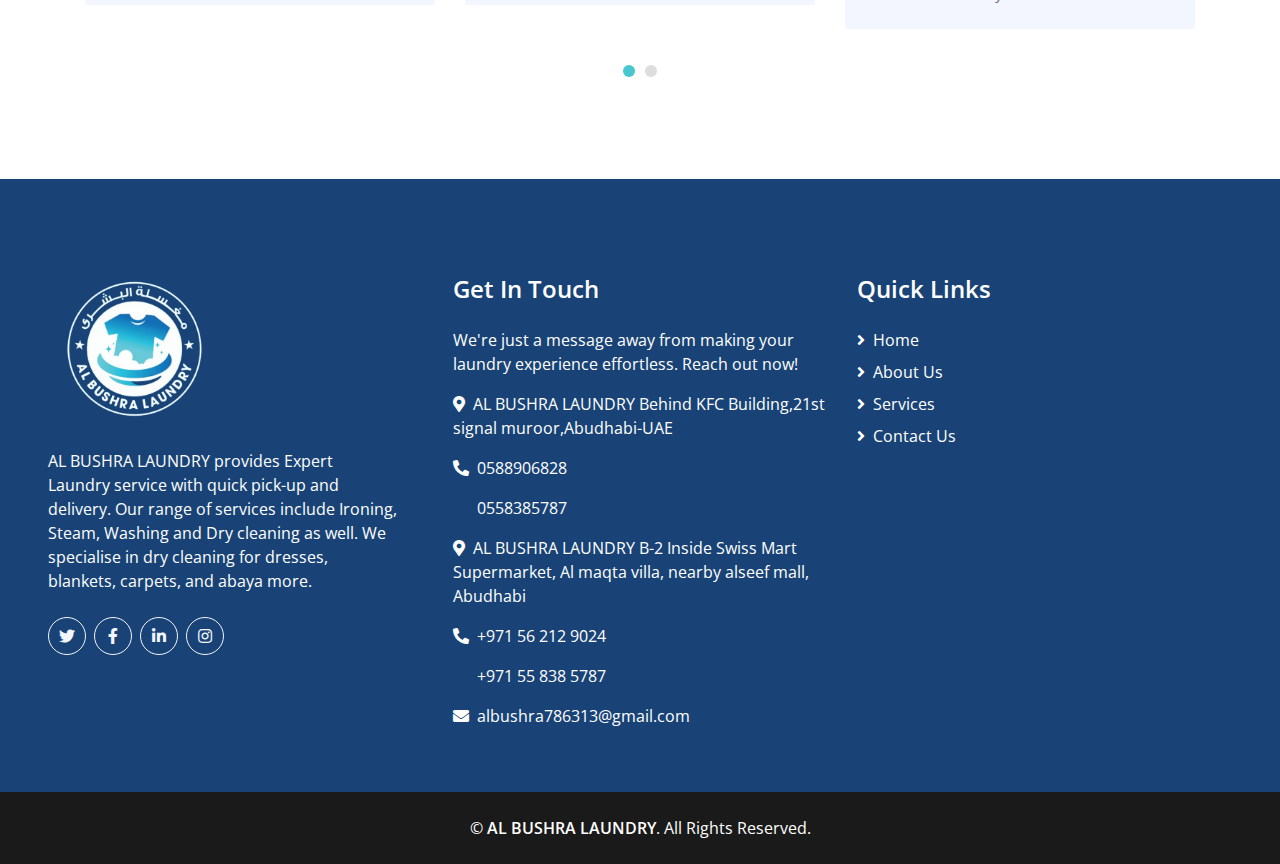
==== commit 277f42c8: "changes" ====
--- a/index.html
+++ b/index.html
@@ -187,7 +187,7 @@
                     <h6 class="text-secondary text-uppercase font-weight-medium mb-3">Learn About Us</h6>
                     <h1 class="mb-4">We Are Quality Laundry Provider In Your City</h1>
                     <!-- <h5 class="font-weight-medium font-italic mb-4">Welcome to Al Bushra Laundry,</h5>  -->
-                    <p class="mb-2 font-italic">Welcome to Al Bushra Laundry, your trusted partner for premium laundry and dry cleaning services since 1998. With a legacy of excellence, we proudly cater to 5-star and 4-star hotels, gyms, schools, and businesses, ensuring impeccable results for all your laundry needs.</p>
+                    <p class="mb-2 font-italic">Welcome to Al Bushra Laundry, your trusted partner for premium laundry and dry cleaning services <span class="text-primary" style="font-weight: bold; padding: 0 4px; border-radius: 4px;">since 1998</span>. With a legacy of excellence, we proudly cater to 5-star and 4-star hotels, gyms, schools, and businesses, ensuring impeccable results for all your laundry needs.</p>
                     <p class="mb-2 font-italic">Our services are designed to provide high-quality care at affordable prices, making laundry hassle-free and accessible. From washing and folding to dry cleaning, steam pressing, and specialized washing, we deliver comprehensive solutions under one roof. We also offer carpet cleaning, linen leasing, and uniform cleaning to meet the diverse needs of our clients.</p>
                     <p class="mb-2 font-italic">At Al Bushra Laundry, we combine expertise with efficiency to ensure your garments are treated with the utmost care. Our 24-hour turnaround time guarantees convenience without compromising on quality. Trusted by industry leaders for over two decades, we pride ourselves on delivering services that exceed expectations.</p>
                     <h5 class="font-weight-medium font-italic mb-4">Reach out to us today and experience unparalleled laundry care tailored to you.</h5>
--- a/css/style.css
+++ b/css/style.css
@@ -9494,6 +9494,111 @@
   animation: action 1s infinite alternate;
 }
 
+/* Service Section */
+.text-with-line {
+  position: relative;
+  padding-left: 40px;
+}
+
+.text-with-line::before {
+  content: "";
+  position: absolute;
+  left: 0;
+  top: 50%; 
+  width: 30px; 
+  height: 2px;
+  background-color: #000;
+  transform: translateY(-50%);
+}
+
+/* Contact Section */
+.contact-page {
+  padding: 30px;
+  background-color: #111;
+  color: #fff;
+}
+
+.contact-section {
+  margin-bottom: 30px;
+}
+
+.contact-section .row {
+  justify-content: flex-start; 
+  display: flex;
+  align-items: center;
+  /* justify-content: space-between; */
+  flex-wrap: wrap;
+}
+
+.contact-section .contact-details {
+  justify-content: flex-start; 
+  padding: 20px;
+  background: #fff;
+  border-radius: 10px;
+}
+
+.contact-section h4 {
+  font-size: 24px;
+  color: #46C6CE;
+  margin-bottom: 10px;
+}
+
+.contact-section p {
+  margin: 5px 0;
+  font-size: 16px;
+}
+
+.contact-section p i {
+  color: #46C6CE;
+  margin-right: 10px;
+}
+
+iframe {
+  border: none;
+  border-radius: 5px;
+}
+
+
+.location-container {
+  display: flex;
+  align-items: start;
+}
+
+.location-container i {
+  margin-right: 10px;
+}
+
+.address-text {
+  white-space: normal;
+  word-wrap: break-word;
+}
+
+.contact-row {
+  display: flex;
+  justify-content: space-between;
+  align-items: flex-start; 
+  flex-wrap: wrap;
+}
+
+.contact-details {
+  flex: 1;
+  margin-right: 20px;
+}
+
+.map-container {
+  flex: 1;
+}
+
+@media (max-width: 768px) {
+  .contact-row {
+      flex-direction: column;
+  }
+
+  .contact-details {
+      margin-right: 0;
+  }
+}
+
 /* Whatsapp */
 
 .whatsapp-icon {
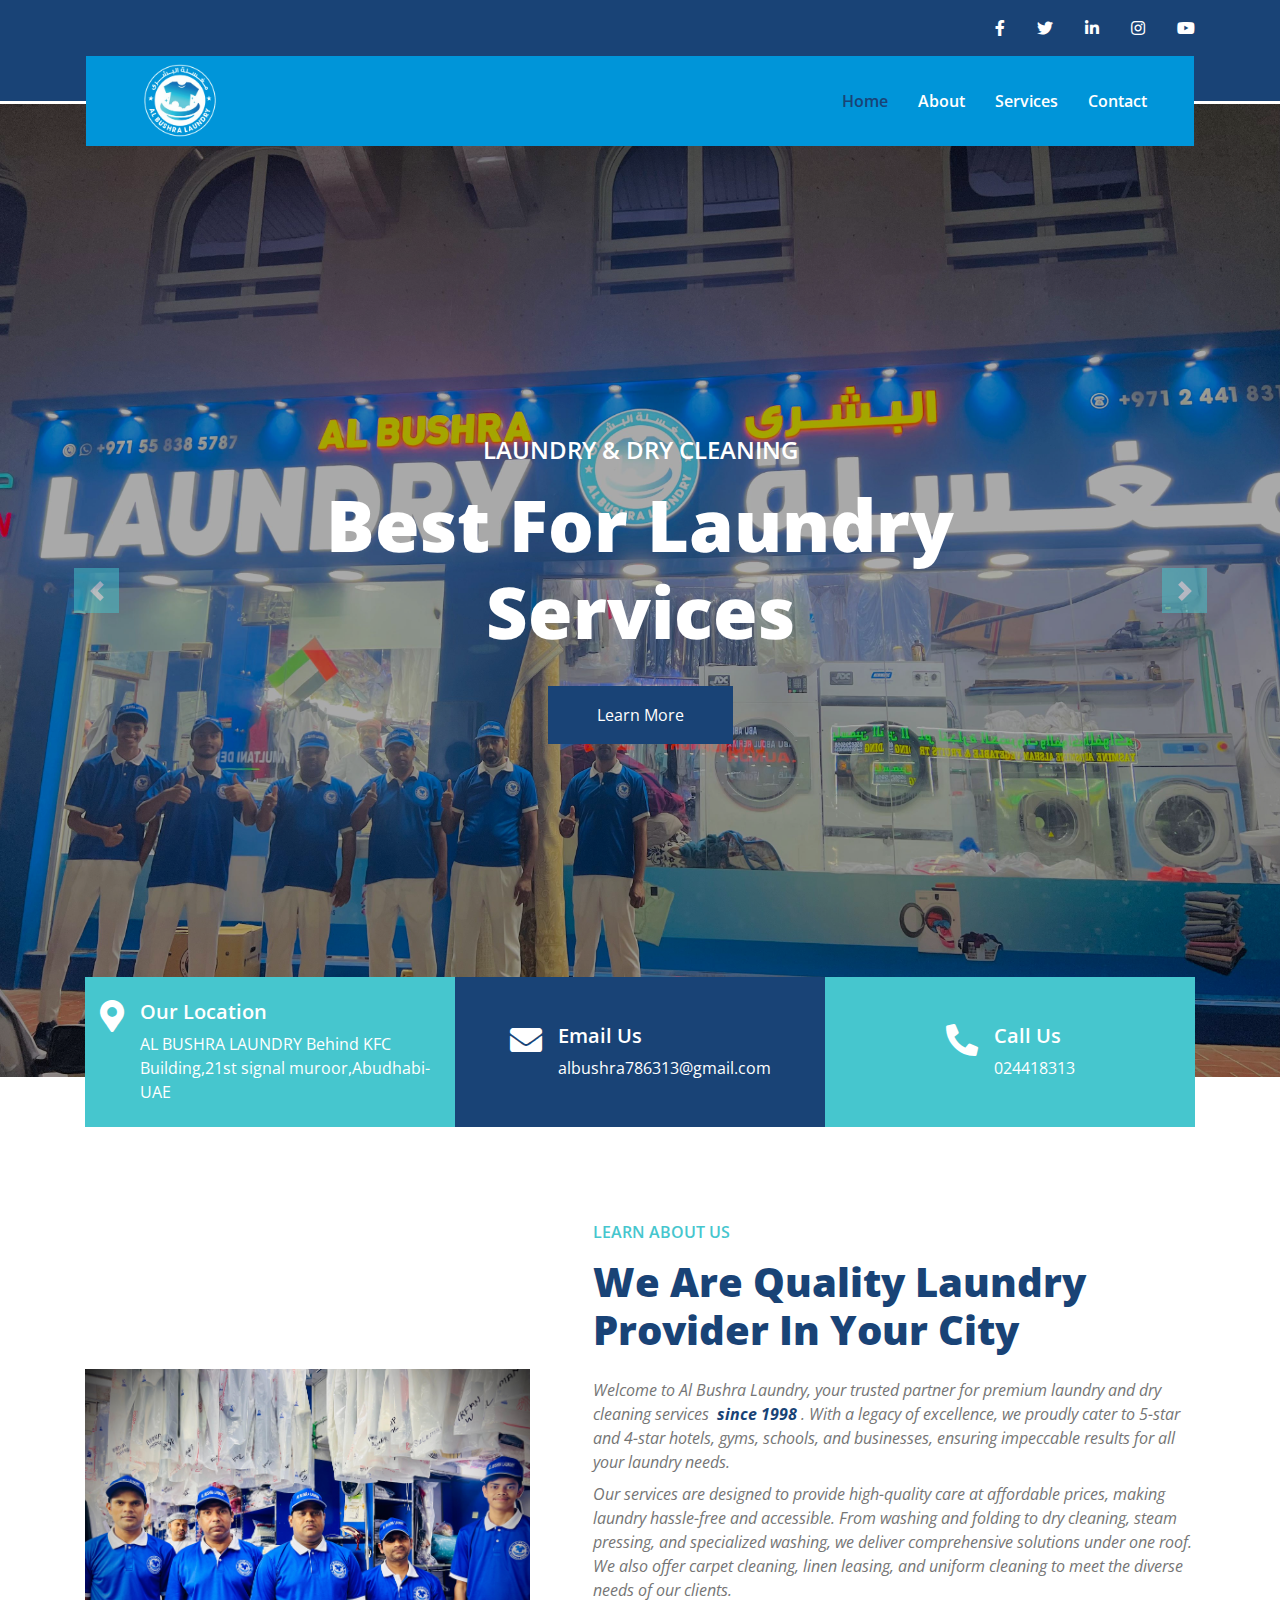
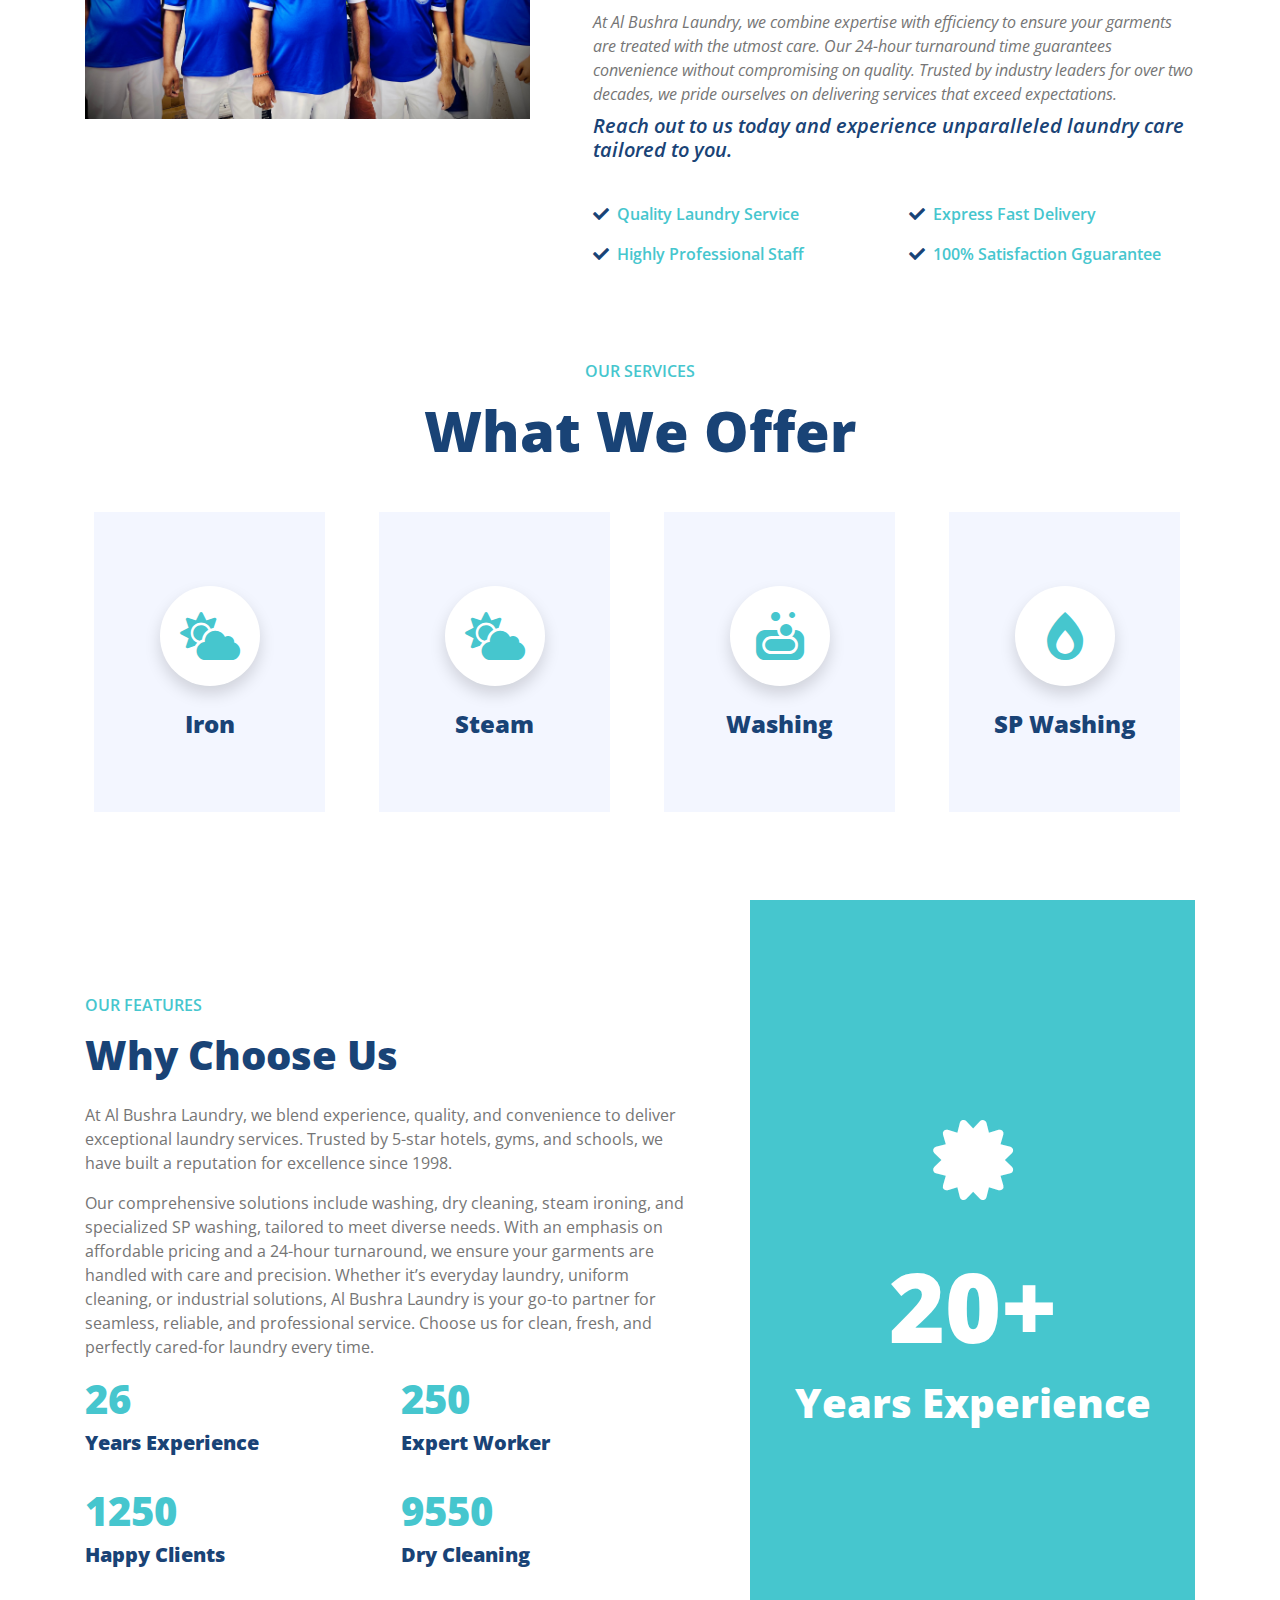
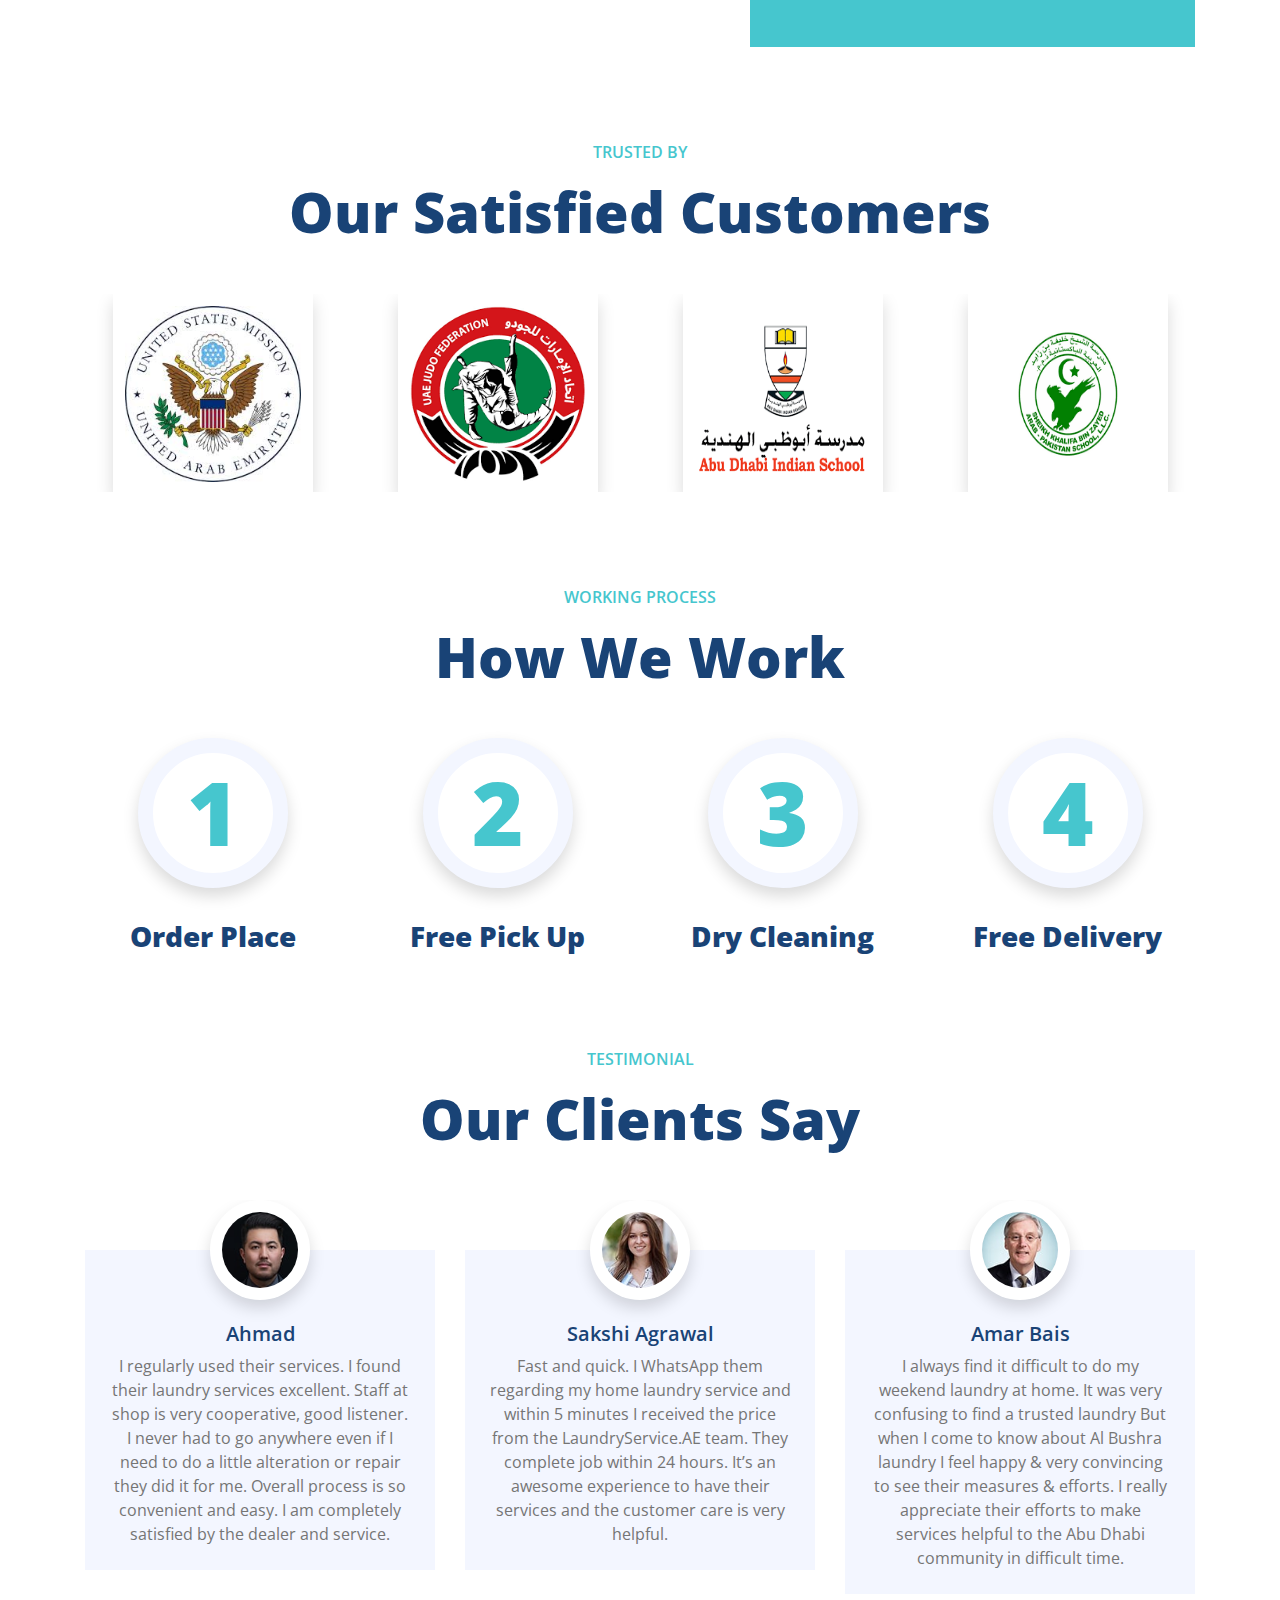
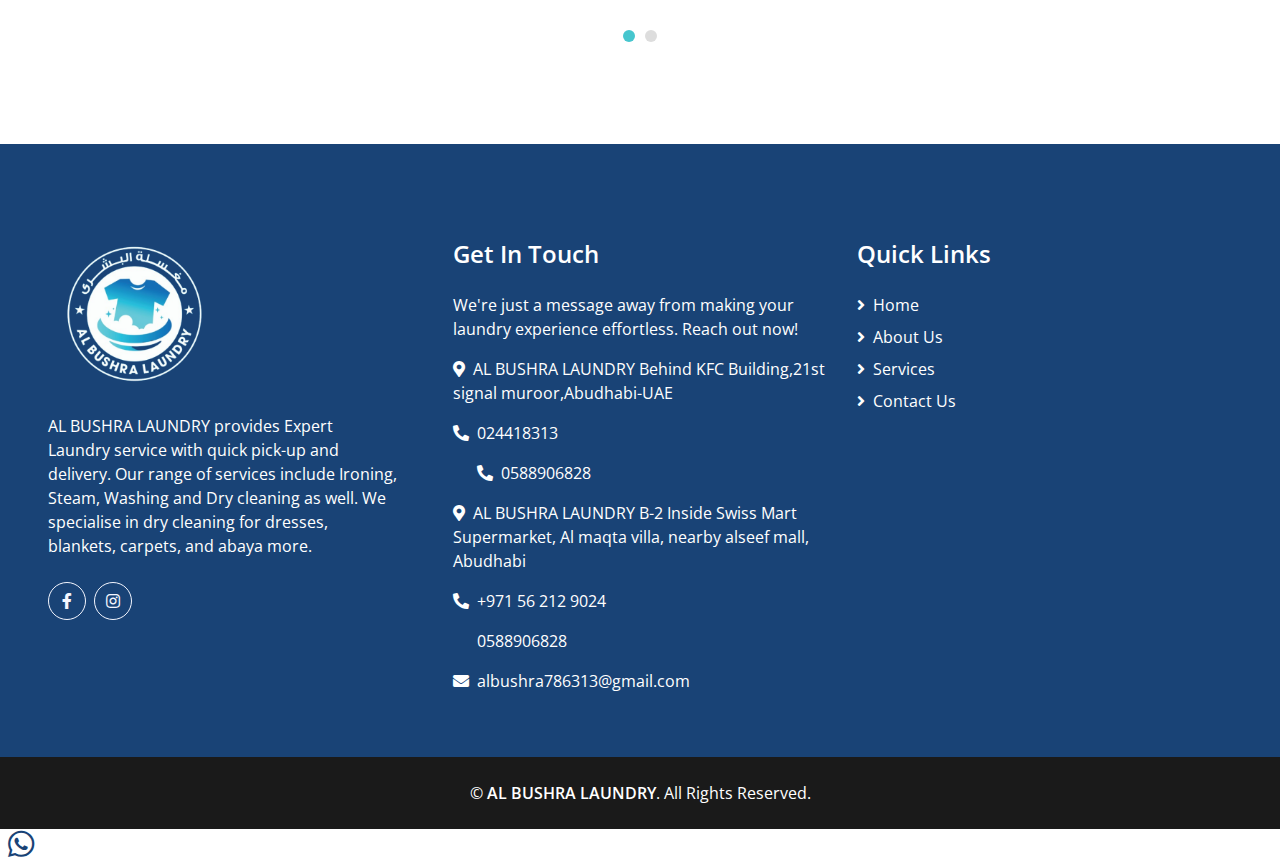
==== commit 1bdeb507: "changes" ====
--- a/index.html
+++ b/index.html
@@ -1,433 +1,685 @@
 <!DOCTYPE html>
 <html lang="en">
-
-<head>
-    <meta charset="utf-8">
-    <title>Laundry Website</title>
-    <meta content="width=device-width, initial-scale=1.0" name="viewport">
-    <meta content="Free HTML Templates" name="keywords">
-    <meta content="Free HTML Templates" name="description">
+  <head>
+    <meta charset="utf-8" />
+    <title>Al-Bushra Laundry</title>
+    <meta content="width=device-width, initial-scale=1.0" name="viewport" />
+    <meta content="Al-Bushra Laundry" name="keywords" />
+    <meta content="Al-Bushra Laundry" name="description" />
 
     <!-- Favicon -->
-    <link href="img/favicon.ico" rel="icon">
+    <link href="img/favicon.ico" rel="icon" />
 
     <!-- Google Web Fonts -->
-    <link rel="preconnect" href="https://fonts.gstatic.com">
-    <link href="https://fonts.googleapis.com/css2?family=Open+Sans:wght@400;600;800&display=swap" rel="stylesheet"> 
+    <link rel="preconnect" href="https://fonts.gstatic.com" />
+    <link
+      href="https://fonts.googleapis.com/css2?family=Open+Sans:wght@400;600;800&display=swap"
+      rel="stylesheet"
+    />
 
     <!-- Font Awesome -->
-    <link href="https://cdnjs.cloudflare.com/ajax/libs/font-awesome/5.15.0/css/all.min.css" rel="stylesheet">
+    <link
+      href="https://cdnjs.cloudflare.com/ajax/libs/font-awesome/5.15.0/css/all.min.css"
+      rel="stylesheet"
+    />
 
     <!-- Libraries Stylesheet -->
-    <link href="lib/owlcarousel/assets/owl.carousel.min.css" rel="stylesheet">
+    <link href="lib/owlcarousel/assets/owl.carousel.min.css" rel="stylesheet" />
 
     <!-- Customized Bootstrap Stylesheet -->
-    <link href="css/style.css" rel="stylesheet">
-</head>
-
-<body>
+    <link href="css/style.css" rel="stylesheet" />
+  </head>
+
+  <body>
     <!-- Topbar Start -->
     <div class="container-fluid bg-primary py-3">
-        <div class="container">
-            <div class="row">
-                <div class="col-md-6 text-center text-lg-left mb-2 mb-lg-0">
-                    <!-- <div class="d-inline-flex align-items-center">
-                        <a class="text-white pr-3" href="">FAQs</a>
-                        <span class="text-white">|</span>
-                        <a class="text-white px-3" href="">Help</a>
-                        <span class="text-white">|</span>
-                        <a class="text-white pl-3" href="">Support</a>
-                    </div> -->
-                </div>
-                <div class="col-md-6 text-center text-lg-right">
-                    <div class="d-inline-flex align-items-center">
-                        <a class="text-white px-3" href="https://www.facebook.com/share/19VAKJgcFr/?mibextid=wwXIfr">
-                            <i class="fab fa-facebook-f"></i>
-                        </a>
-                        <a class="text-white px-3" href="">
-                            <i class="fab fa-twitter"></i>
-                        </a>
-                        <a class="text-white px-3" href="">
-                            <i class="fab fa-linkedin-in"></i>
-                        </a>
-                        <a class="text-white px-3" href="https://www.instagram.com/albushra_laundry">
-                            <i class="fab fa-instagram"></i>
-                        </a>
-                        <a class="text-white pl-3" href="">
-                            <i class="fab fa-youtube"></i>
-                        </a>
-                    </div>
-                </div>
-            </div>
-        </div>
+      <div class="container">
+        <div class="row">
+          <div class="col-md-6 text-center text-lg-left mb-2 mb-lg-0"></div>
+          <div class="col-md-6 text-center text-lg-right">
+            <div class="d-inline-flex align-items-center">
+              <a
+                class="text-white px-3"
+                href="https://www.facebook.com/share/19VAKJgcFr/?mibextid=wwXIfr"
+              >
+                <i class="fab fa-facebook-f"></i>
+              </a>
+              <a class="text-white px-3" href="">
+                <i class="fab fa-twitter"></i>
+              </a>
+              <a class="text-white px-3" href="">
+                <i class="fab fa-linkedin-in"></i>
+              </a>
+              <a
+                class="text-white px-3"
+                href="https://www.instagram.com/albushra_laundry"
+              >
+                <i class="fab fa-instagram"></i>
+              </a>
+              <a class="text-white pl-3" href="">
+                <i class="fab fa-youtube"></i>
+              </a>
+            </div>
+          </div>
+        </div>
+      </div>
     </div>
     <!-- Topbar End -->
 
-
-    <!-- Navbar Start -->
     <div class="container-fluid position-relative nav-bar p-0">
-        <div class="container-lg position-relative p-0 px-lg-3" style="z-index: 9;">
-            <nav class="navbar navbar-expand-lg navbar-light py-3 py-lg-0 pl-3 pl-lg-5" style="background-color: #0095D9;">
-                <a href="" class="navbar-brand">
-                    <img src="img/logo.png" alt="logo" style="height: 80px;">
-                    <!-- <h1 class="m-0 text-secondary"><span class="text-primary">DRY</span>ME</h1> -->
-                </a>
-                <button type="button" class="navbar-toggler" data-toggle="collapse" data-target="#navbarCollapse">
-                    <span class="navbar-toggler-icon"></span>
-                </button>
-                <div class="collapse navbar-collapse justify-content-between px-3" id="navbarCollapse">
-                    <div class="navbar-nav ml-auto py-0">
-                        <a href="index.html" class="nav-item nav-link active text-primary">Home</a>
-                        <a href="about.html" class="nav-item nav-link text-white">About</a>
-                        <a href="service.html" class="nav-item nav-link text-white">Services</a>
-                        <!-- <a href="pricing.html" class="nav-item nav-link">Pricing</a> -->
-                        <!-- <div class="nav-item dropdown">
-                            <a href="#" class="nav-link dropdown-toggle" data-toggle="dropdown">Pages</a>
-                            <div class="dropdown-menu border-0 rounded-0 m-0">
-                                <a href="blog.html" class="dropdown-item">Blog Grid</a>
-                                <a href="single.html" class="dropdown-item">Blog Detail</a>
-                            </div>
-                        </div> -->
-                        <a href="contact.html" class="nav-item nav-link text-white">Contact</a>
-                    </div>
-                </div>
-            </nav>
-        </div>
-    </div>
-    <!-- Navbar End -->
-
+      <div
+        class="container-lg position-relative p-0 px-lg-3"
+        style="z-index: 9"
+      >
+        <nav
+          class="navbar navbar-expand-lg navbar-light py-3 py-lg-0 pl-3 pl-lg-5"
+          style="background-color: #0095d9"
+        >
+          <a href="/index.html" class="navbar-brand d-flex align-items-center">
+            <img src="img/logo.png" alt="logo" style="height: 80px" />
+            <span
+              class="d-lg-none ml-3 text-white font-weight-bold"
+              style="
+                font-size: 13px;
+                text-transform: uppercase;
+                letter-spacing: 1px;
+              "
+              >Al Bushra Laundry</span
+            >
+          </a>
+          <button
+            type="button"
+            class="navbar-toggler"
+            data-toggle="collapse"
+            data-target="#navbarCollapse"
+          >
+            <span class="navbar-toggler-icon"></span>
+          </button>
+          <div
+            class="collapse navbar-collapse justify-content-between px-3"
+            id="navbarCollapse"
+          >
+            <div class="navbar-nav ml-auto py-0">
+              <a href="index.html" class="nav-item nav-link active text-primary"
+                >Home</a
+              >
+              <a href="about.html" class="nav-item nav-link text-white"
+                >About</a
+              >
+              <a href="service.html" class="nav-item nav-link text-white"
+                >Services</a
+              >
+              <a href="contact.html" class="nav-item nav-link text-white"
+                >Contact</a
+              >
+            </div>
+          </div>
+        </nav>
+      </div>
+    </div>
 
     <!-- Carousel Start -->
     <div class="container-fluid p-0">
-        <div id="header-carousel" class="carousel slide" data-ride="carousel">
-            <div class="carousel-inner">
-                <div class="carousel-item active">
-                    <img class="d-block w-100" src="img/carousel-1.jpg" alt="Image">
-                    <div class="carousel-caption d-flex flex-column align-items-center justify-content-center">
-                        <div class="p-3" style="max-width: 900px;">
-                            <h4 class="text-white text-uppercase mb-md-3">Laundry & Dry Cleaning</h4>
-                            <h1 class="display-3 text-white mb-md-4">Best For Laundry Services</h1>
-                            <a href="" class="btn btn-primary py-md-3 px-md-5 mt-2">Learn More</a>
-                        </div>
-                    </div>
-                </div>
-                <div class="carousel-item">
-                    <img class="d-block w-100" src="img/carousel-2.jpg" alt="Image">
-                    <div class="carousel-caption d-flex flex-column align-items-center justify-content-center">
-                        <div class="p-3" style="max-width: 900px;">
-                            <h4 class="text-white text-uppercase mb-md-3">Laundry & Dry Cleaning</h4>
-                            <h1 class="display-3 text-white mb-md-4">Highly Professional Staff</h1>
-                            <a href="" class="btn btn-primary py-md-3 px-md-5 mt-2">Learn More</a>
-                        </div>
-                    </div>
-                </div>
-            </div>
-            <a class="carousel-control-prev" href="#header-carousel" data-slide="prev">
-                <div class="btn btn-secondary" style="width: 45px; height: 45px;">
-                    <span class="carousel-control-prev-icon mb-n2"></span>
-                </div>
-            </a>
-            <a class="carousel-control-next" href="#header-carousel" data-slide="next">
-                <div class="btn btn-secondary" style="width: 45px; height: 45px;">
-                    <span class="carousel-control-next-icon mb-n2"></span>
-                </div>
-            </a>
-        </div>
+      <div id="header-carousel" class="carousel slide" data-ride="carousel">
+        <div class="carousel-inner">
+          <div class="carousel-item active">
+            <img class="d-block w-100" src="img/carousel-1.jpg" alt="Image" />
+            <div
+              class="carousel-caption d-flex flex-column align-items-center justify-content-center"
+            >
+              <div class="p-3" style="max-width: 900px">
+                <h4 class="text-white text-uppercase mb-md-3">
+                  Laundry & Dry Cleaning
+                </h4>
+                <h1 class="display-3 text-white mb-md-4">
+                  Best For Laundry Services
+                </h1>
+                <a href="" class="btn btn-primary py-md-3 px-md-5 mt-2"
+                  >Learn More</a
+                >
+              </div>
+            </div>
+          </div>
+          <div class="carousel-item">
+            <img class="d-block w-100" src="img/carousel-2.jpg" alt="Image" />
+            <div
+              class="carousel-caption d-flex flex-column align-items-center justify-content-center"
+            >
+              <div class="p-3" style="max-width: 900px">
+                <h4 class="text-white text-uppercase mb-md-3">
+                  Laundry & Dry Cleaning
+                </h4>
+                <h1 class="display-3 text-white mb-md-4">
+                  Highly Professional Staff
+                </h1>
+                <a href="" class="btn btn-primary py-md-3 px-md-5 mt-2"
+                  >Learn More</a
+                >
+              </div>
+            </div>
+          </div>
+        </div>
+        <a
+          class="carousel-control-prev"
+          href="#header-carousel"
+          data-slide="prev"
+        >
+          <div class="btn btn-secondary" style="width: 45px; height: 45px">
+            <span class="carousel-control-prev-icon mb-n2"></span>
+          </div>
+        </a>
+        <a
+          class="carousel-control-next"
+          href="#header-carousel"
+          data-slide="next"
+        >
+          <div class="btn btn-secondary" style="width: 45px; height: 45px">
+            <span class="carousel-control-next-icon mb-n2"></span>
+          </div>
+        </a>
+      </div>
     </div>
     <!-- Carousel End -->
-
 
     <!-- Contact Info Start -->
     <div class="container-fluid contact-info mt-5 mb-4">
-        <div class="container" style="padding: 0 30px;">
-            <div class="row">
-                <div class="col-md-4 d-flex align-items-center justify-content-center bg-secondary mb-4 mb-lg-0" style="height: 150px;">
-                    <div class="d-inline-flex">
-                        <i class="fa fa-2x fa-map-marker-alt text-white m-0 mr-3"></i>
-                        <div class="d-flex flex-column">
-                            <h5 class="text-white font-weight-medium">Our Location</h5>
-                            <p class="m-0 text-white">AL BUSHRA LAUNDRY
-                                Behind KFC Building,21st signal muroor,Abudhabi-UAE</p>
-                        </div>
-                    </div>
-                </div>
-                <div class="col-md-4 d-flex align-items-center justify-content-center bg-primary mb-4 mb-lg-0" style="height: 150px;">
-                    <div class="d-inline-flex text-left">
-                        <i class="fa fa-2x fa-envelope text-white m-0 mr-3"></i>
-                        <div class="d-flex flex-column">
-                            <h5 class="text-white font-weight-medium">Email Us</h5>
-                            <p class="m-0 text-white">albushra786313@gmail.com</p>
-                        </div>
-                    </div>
-                </div>
-                <div class="col-md-4 d-flex align-items-center justify-content-center bg-secondary mb-4 mb-lg-0" style="height: 150px;">
-                    <div class="d-inline-flex text-left">
-                        <i class="fa fa-2x fa-phone-alt text-white m-0 mr-3"></i>
-                        <div class="d-flex flex-column">
-                            <h5 class="text-white font-weight-medium">Call Us</h5>
-                            <p class="m-0 text-white">+971 55 838 5787</p>
-                            <!-- <p class="m-0 text-white">+971 55 838 5787</p> -->
-                        </div>
-                    </div>
-                </div>
-            </div>
-        </div>
+      <div class="container" style="padding: 0 30px">
+        <div class="row">
+          <div
+            class="col-md-4 d-flex align-items-center justify-content-center bg-secondary mb-4 mb-lg-0"
+            style="height: 150px"
+          >
+            <div class="d-inline-flex">
+              <i class="fa fa-2x fa-map-marker-alt text-white m-0 mr-3"></i>
+              <div class="d-flex flex-column">
+                <h5 class="text-white font-weight-medium">Our Location</h5>
+                <p class="m-0 text-white">
+                  AL BUSHRA LAUNDRY Behind KFC Building,21st signal
+                  muroor,Abudhabi-UAE
+                </p>
+              </div>
+            </div>
+          </div>
+          <div
+            class="col-md-4 d-flex align-items-center justify-content-center bg-primary mb-4 mb-lg-0"
+            style="height: 150px"
+          >
+            <div class="d-inline-flex text-left">
+              <i class="fa fa-2x fa-envelope text-white m-0 mr-3"></i>
+              <div class="d-flex flex-column">
+                <h5 class="text-white font-weight-medium">Email Us</h5>
+                <p class="m-0 text-white">albushra786313@gmail.com</p>
+              </div>
+            </div>
+          </div>
+          <div
+            class="col-md-4 d-flex align-items-center justify-content-center bg-secondary mb-4 mb-lg-0"
+            style="height: 150px"
+          >
+            <div class="d-inline-flex text-left">
+              <i class="fa fa-2x fa-phone-alt text-white m-0 mr-3"></i>
+              <div class="d-flex flex-column">
+                <h5 class="text-white font-weight-medium">Call Us</h5>
+                <p class="m-0 text-white">024418313</p>
+                <!-- <p class="m-0 text-white">+971 55 838 5787</p> -->
+              </div>
+            </div>
+          </div>
+        </div>
+      </div>
     </div>
     <!-- Contact Info End -->
-
 
     <!-- About Start -->
     <div class="container-fluid py-5">
-        <div class="container pt-0 pt-lg-4">
-            <div class="row align-items-center">
-                <div class="col-lg-5">
-                    <img class="img-fluid" src="img/about.jpg" alt="">
+      <div class="container pt-0 pt-lg-4">
+        <div class="row align-items-center">
+          <div class="col-lg-5">
+            <img
+              class="img-fluid"
+              style="height: 350px; object-fit: cover"
+              src="img/about.jpg"
+              alt=""
+            />
+          </div>
+          <div class="col-lg-7 mt-5 mt-lg-0 pl-lg-5">
+            <h6 class="text-secondary text-uppercase font-weight-medium mb-3">
+              Learn About Us
+            </h6>
+            <h1 class="mb-4">We Are Quality Laundry Provider In Your City</h1>
+            <!-- <h5 class="font-weight-medium font-italic mb-4">Welcome to Al Bushra Laundry,</h5>  -->
+            <p class="mb-2 font-italic">
+              Welcome to Al Bushra Laundry, your trusted partner for premium
+              laundry and dry cleaning services
+              <span
+                class="text-primary"
+                style="font-weight: bold; padding: 0 4px; border-radius: 4px"
+                >since 1998</span
+              >. With a legacy of excellence, we proudly cater to 5-star and
+              4-star hotels, gyms, schools, and businesses, ensuring impeccable
+              results for all your laundry needs.
+            </p>
+            <p class="mb-2 font-italic">
+              Our services are designed to provide high-quality care at
+              affordable prices, making laundry hassle-free and accessible. From
+              washing and folding to dry cleaning, steam pressing, and
+              specialized washing, we deliver comprehensive solutions under one
+              roof. We also offer carpet cleaning, linen leasing, and uniform
+              cleaning to meet the diverse needs of our clients.
+            </p>
+            <p class="mb-2 font-italic">
+              At Al Bushra Laundry, we combine expertise with efficiency to
+              ensure your garments are treated with the utmost care. Our 24-hour
+              turnaround time guarantees convenience without compromising on
+              quality. Trusted by industry leaders for over two decades, we
+              pride ourselves on delivering services that exceed expectations.
+            </p>
+            <h5 class="font-weight-medium font-italic mb-4">
+              Reach out to us today and experience unparalleled laundry care
+              tailored to you.
+            </h5>
+            <div class="row">
+              <div class="col-sm-6 pt-3">
+                <div class="d-flex align-items-center">
+                  <i class="fa fa-check text-primary mr-2"></i>
+                  <p class="text-secondary font-weight-medium m-0">
+                    Quality Laundry Service
+                  </p>
                 </div>
-                <div class="col-lg-7 mt-5 mt-lg-0 pl-lg-5">
-                    <h6 class="text-secondary text-uppercase font-weight-medium mb-3">Learn About Us</h6>
-                    <h1 class="mb-4">We Are Quality Laundry Provider In Your City</h1>
-                    <!-- <h5 class="font-weight-medium font-italic mb-4">Welcome to Al Bushra Laundry,</h5>  -->
-                    <p class="mb-2 font-italic">Welcome to Al Bushra Laundry, your trusted partner for premium laundry and dry cleaning services <span class="text-primary" style="font-weight: bold; padding: 0 4px; border-radius: 4px;">since 1998</span>. With a legacy of excellence, we proudly cater to 5-star and 4-star hotels, gyms, schools, and businesses, ensuring impeccable results for all your laundry needs.</p>
-                    <p class="mb-2 font-italic">Our services are designed to provide high-quality care at affordable prices, making laundry hassle-free and accessible. From washing and folding to dry cleaning, steam pressing, and specialized washing, we deliver comprehensive solutions under one roof. We also offer carpet cleaning, linen leasing, and uniform cleaning to meet the diverse needs of our clients.</p>
-                    <p class="mb-2 font-italic">At Al Bushra Laundry, we combine expertise with efficiency to ensure your garments are treated with the utmost care. Our 24-hour turnaround time guarantees convenience without compromising on quality. Trusted by industry leaders for over two decades, we pride ourselves on delivering services that exceed expectations.</p>
-                    <h5 class="font-weight-medium font-italic mb-4">Reach out to us today and experience unparalleled laundry care tailored to you.</h5>
-                    <div class="row">
-                        <div class="col-sm-6 pt-3">
-                            <div class="d-flex align-items-center">
-                                <i class="fa fa-check text-primary mr-2"></i>
-                                <p class="text-secondary font-weight-medium m-0">Quality Laundry Service</p>
-                            </div>
-                        </div>
-                        <div class="col-sm-6 pt-3">
-                            <div class="d-flex align-items-center">
-                                <i class="fa fa-check text-primary mr-2"></i>
-                                <p class="text-secondary font-weight-medium m-0">Express Fast Delivery</p>
-                            </div>
-                        </div>
-                        <div class="col-sm-6 pt-3">
-                            <div class="d-flex align-items-center">
-                                <i class="fa fa-check text-primary mr-2"></i>
-                                <p class="text-secondary font-weight-medium m-0">Highly Professional Staff</p>
-                            </div>
-                        </div>
-                        <div class="col-sm-6 pt-3">
-                            <div class="d-flex align-items-center">
-                                <i class="fa fa-check text-primary mr-2"></i>
-                                <p class="text-secondary font-weight-medium m-0">100% Satisfaction Gguarantee</p>
-                            </div>
-                        </div>
-                    </div>
+              </div>
+              <div class="col-sm-6 pt-3">
+                <div class="d-flex align-items-center">
+                  <i class="fa fa-check text-primary mr-2"></i>
+                  <p class="text-secondary font-weight-medium m-0">
+                    Express Fast Delivery
+                  </p>
                 </div>
-            </div>
-        </div>
+              </div>
+              <div class="col-sm-6 pt-3">
+                <div class="d-flex align-items-center">
+                  <i class="fa fa-check text-primary mr-2"></i>
+                  <p class="text-secondary font-weight-medium m-0">
+                    Highly Professional Staff
+                  </p>
+                </div>
+              </div>
+              <div class="col-sm-6 pt-3">
+                <div class="d-flex align-items-center">
+                  <i class="fa fa-check text-primary mr-2"></i>
+                  <p class="text-secondary font-weight-medium m-0">
+                    100% Satisfaction Gguarantee
+                  </p>
+                </div>
+              </div>
+            </div>
+          </div>
+        </div>
+      </div>
     </div>
     <!-- About End -->
-
 
     <!-- Services Start -->
     <div class="container-fluid pt-5 pb-3">
-        <div class="container">
-            <h6 class="text-secondary text-uppercase text-center font-weight-medium mb-3">Our Services</h6>
-            <h1 class="display-4 text-center mb-5">What We Offer</h1>
-            <div class="row category-carousel owl-carousel">
-                <div class="item ml-4">
-                    <div class="d-flex flex-column align-items-center justify-content-center text-center bg-light mb-4 px-4" style="height: 300px;">
-                        <div class="d-inline-flex align-items-center justify-content-center bg-white shadow rounded-circle mb-4" style="width: 100px; height: 100px;">
-                            <i class="fa fa-3x fa-cloud-sun text-secondary"></i>
-                        </div>
-                        <a href="ironPriceList.html">
-                            <h4 class="font-weight-bold m-0">Iron</h4>
-                        </a>
-                    </div>
-                </div>
-                <div class="item ml-4">
-                    <div class="d-flex flex-column align-items-center justify-content-center text-center bg-light mb-4 px-4" style="height: 300px;">
-                        <div class="d-inline-flex align-items-center justify-content-center bg-white shadow rounded-circle mb-4" style="width: 100px; height: 100px;">
-                            <i class="fa fa-3x fa-cloud-sun text-secondary"></i>
-                        </div>
-                        <a href="steamPriceList.html">
-                            <h4 class="font-weight-bold m-0">Steam</h4>
-                        </a>
-                    </div>
-                </div>
-                <div class="item ml-4">
-                    <div class="d-flex flex-column align-items-center justify-content-center text-center bg-light mb-4 px-4" style="height: 300px;">
-                        <div class="d-inline-flex align-items-center justify-content-center bg-white shadow rounded-circle mb-4" style="width: 100px; height: 100px;">
-                            <i class="fas fa-3x fa-soap text-secondary"></i>
-                        </div>
-                        <a href="washingPriceList.html">
-                            <h4 class="font-weight-bold m-0">Washing</h4>
-                        </a>
-                    </div>
-                </div>
-                <div class="item ml-4">
-                    <div class="d-flex flex-column align-items-center justify-content-center text-center bg-light mb-4 px-4" style="height: 300px;">
-                        <div class="d-inline-flex align-items-center justify-content-center bg-white shadow rounded-circle mb-4" style="width: 100px; height: 100px;">
-                            <i class="fa fa-3x fa-burn text-secondary"></i>
-                        </div>
-                        <a href="spWashingPriceList.html">
-                            <h4 class="font-weight-bold m-0">SP Washing</h4>
-                        </a>
-                    </div>
-                </div>
-                <div class="item ml-4">
-                    <div class="d-flex flex-column align-items-center justify-content-center text-center bg-light mb-4 px-4" style="height: 300px;">
-                        <div class="d-inline-flex align-items-center justify-content-center bg-white shadow rounded-circle mb-4" style="width: 100px; height: 100px;">
-                            <i class="fa fa-3x fa-tshirt text-secondary"></i>
-                        </div>
-                        <a href="dryCleaningPriceList.html">
-                            <h4 class="font-weight-bold m-0">Dry Cleaning</h4>
-                        </a>
-                    </div>
-                </div>
-            </div>
-        </div>
+      <div class="container">
+        <h6
+          class="text-secondary text-uppercase text-center font-weight-medium mb-3"
+        >
+          Our Services
+        </h6>
+        <h1 class="display-4 text-center mb-5">What We Offer</h1>
+        <div class="row category-carousel owl-carousel">
+          <div class="item ml-4">
+            <div
+              class="d-flex flex-column align-items-center justify-content-center text-center bg-light mb-4 px-4"
+              style="height: 300px"
+            >
+              <div
+                class="d-inline-flex align-items-center justify-content-center bg-white shadow rounded-circle mb-4"
+                style="width: 100px; height: 100px"
+              >
+                <i class="fa fa-3x fa-cloud-sun text-secondary"></i>
+              </div>
+              <a href="ironPriceList.html">
+                <h4 class="font-weight-bold m-0">Iron</h4>
+              </a>
+            </div>
+          </div>
+          <div class="item ml-4">
+            <div
+              class="d-flex flex-column align-items-center justify-content-center text-center bg-light mb-4 px-4"
+              style="height: 300px"
+            >
+              <div
+                class="d-inline-flex align-items-center justify-content-center bg-white shadow rounded-circle mb-4"
+                style="width: 100px; height: 100px"
+              >
+                <i class="fa fa-3x fa-cloud-sun text-secondary"></i>
+              </div>
+              <a href="steamPriceList.html">
+                <h4 class="font-weight-bold m-0">Steam</h4>
+              </a>
+            </div>
+          </div>
+          <div class="item ml-4">
+            <div
+              class="d-flex flex-column align-items-center justify-content-center text-center bg-light mb-4 px-4"
+              style="height: 300px"
+            >
+              <div
+                class="d-inline-flex align-items-center justify-content-center bg-white shadow rounded-circle mb-4"
+                style="width: 100px; height: 100px"
+              >
+                <i class="fas fa-3x fa-soap text-secondary"></i>
+              </div>
+              <a href="washingPriceList.html">
+                <h4 class="font-weight-bold m-0">Washing</h4>
+              </a>
+            </div>
+          </div>
+          <div class="item ml-4">
+            <div
+              class="d-flex flex-column align-items-center justify-content-center text-center bg-light mb-4 px-4"
+              style="height: 300px"
+            >
+              <div
+                class="d-inline-flex align-items-center justify-content-center bg-white shadow rounded-circle mb-4"
+                style="width: 100px; height: 100px"
+              >
+                <i class="fa fa-3x fa-burn text-secondary"></i>
+              </div>
+              <a href="spWashingPriceList.html">
+                <h4 class="font-weight-bold m-0">SP Washing</h4>
+              </a>
+            </div>
+          </div>
+          <div class="item ml-4">
+            <div
+              class="d-flex flex-column align-items-center justify-content-center text-center bg-light mb-4 px-4"
+              style="height: 300px"
+            >
+              <div
+                class="d-inline-flex align-items-center justify-content-center bg-white shadow rounded-circle mb-4"
+                style="width: 100px; height: 100px"
+              >
+                <i class="fa fa-3x fa-tshirt text-secondary"></i>
+              </div>
+              <a href="dryCleaningPriceList.html">
+                <h4 class="font-weight-bold m-0">Dry Cleaning</h4>
+              </a>
+            </div>
+          </div>
+        </div>
+      </div>
     </div>
     <!-- Services End -->
-
 
     <!-- Features Start -->
     <div class="container-fluid py-5">
-        <div class="container">
+      <div class="container">
+        <div class="row">
+          <div class="col-lg-7 m-0 my-lg-5 pt-0 pt-lg-5 pr-lg-5">
+            <h6 class="text-secondary text-uppercase font-weight-medium mb-3">
+              Our Features
+            </h6>
+            <h1 class="mb-4">Why Choose Us</h1>
+            <p>
+              At Al Bushra Laundry, we blend experience, quality, and
+              convenience to deliver exceptional laundry services. Trusted by
+              5-star hotels, gyms, and schools, we have built a reputation for
+              excellence since 1998.
+            </p>
+            <p>
+              Our comprehensive solutions include washing, dry cleaning, steam
+              ironing, and specialized SP washing, tailored to meet diverse
+              needs. With an emphasis on affordable pricing and a 24-hour
+              turnaround, we ensure your garments are handled with care and
+              precision. Whether it’s everyday laundry, uniform cleaning, or
+              industrial solutions, Al Bushra Laundry is your go-to partner for
+              seamless, reliable, and professional service. Choose us for clean,
+              fresh, and perfectly cared-for laundry every time.
+            </p>
             <div class="row">
-                <div class="col-lg-7 m-0 my-lg-5 pt-0 pt-lg-5 pr-lg-5">
-                    <h6 class="text-secondary text-uppercase font-weight-medium mb-3">Our Features</h6>
-                    <h1 class="mb-4">Why Choose Us</h1>
-                    <p>At Al Bushra Laundry, we blend experience, quality, and convenience to deliver exceptional laundry services. Trusted by 5-star hotels, gyms, and schools, we have built a reputation for excellence since 1998.</p>
-                    <p> Our comprehensive solutions include washing, dry cleaning, steam ironing, and specialized SP washing, tailored to meet diverse needs. With an emphasis on affordable pricing and a 24-hour turnaround, we ensure your garments are handled with care and precision. Whether it’s everyday laundry, uniform cleaning, or industrial solutions, Al Bushra Laundry is your go-to partner for seamless, reliable, and professional service. Choose us for clean, fresh, and perfectly cared-for laundry every time.</p>
-                    <div class="row">
-                        <div class="col-sm-6 mb-4">
-                            <h1 class="text-secondary" data-toggle="counter-up">26</h1>
-                            <h5 class="font-weight-bold">Years Experience</h5>
-                        </div>
-                        <div class="col-sm-6 mb-4">
-                            <h1 class="text-secondary" data-toggle="counter-up">250</h1>
-                            <h5 class="font-weight-bold">Expert Worker</h5>
-                        </div>
-                        <div class="col-sm-6 mb-4">
-                            <h1 class="text-secondary" data-toggle="counter-up">1250</h1>
-                            <h5 class="font-weight-bold">Happy Clients</h5>
-                        </div>
-                        <div class="col-sm-6 mb-4">
-                            <h1 class="text-secondary" data-toggle="counter-up">9550</h1>
-                            <h5 class="font-weight-bold">Dry Cleaning</h5>
-                        </div>
-                    </div>
-                </div>
-                <div class="col-lg-5">
-                    <div class="d-flex flex-column align-items-center justify-content-center bg-secondary h-100 py-5 px-3">
-                        <i class="fa fa-5x fa-certificate text-white mb-5"></i>
-                        <h1 class="display-1 text-white mb-3">20+</h1>
-                        <h1 class="text-white m-0">Years Experience</h1>
-                    </div>
-                </div>
-            </div>
-        </div>
+              <div class="col-sm-6 mb-4">
+                <h1 class="text-secondary" data-toggle="counter-up">26</h1>
+                <h5 class="font-weight-bold">Years Experience</h5>
+              </div>
+              <div class="col-sm-6 mb-4">
+                <h1 class="text-secondary" data-toggle="counter-up">250</h1>
+                <h5 class="font-weight-bold">Expert Worker</h5>
+              </div>
+              <div class="col-sm-6 mb-4">
+                <h1 class="text-secondary" data-toggle="counter-up">1250</h1>
+                <h5 class="font-weight-bold">Happy Clients</h5>
+              </div>
+              <div class="col-sm-6 mb-4">
+                <h1 class="text-secondary" data-toggle="counter-up">9550</h1>
+                <h5 class="font-weight-bold">Dry Cleaning</h5>
+              </div>
+            </div>
+          </div>
+          <div class="col-lg-5">
+            <div
+              class="d-flex flex-column align-items-center justify-content-center bg-secondary h-100 py-5 px-3"
+            >
+              <i class="fa fa-5x fa-certificate text-white mb-5"></i>
+              <h1 class="display-1 text-white mb-3">20+</h1>
+              <h1 class="text-white m-0">Years Experience</h1>
+            </div>
+          </div>
+        </div>
+      </div>
     </div>
     <!-- Features End -->
 
-
     <div class="container-fluid py-5">
-        <div class="container">
-            <h6 class="text-secondary text-uppercase text-center font-weight-medium mb-3">Trusted By</h6>
-            <h1 class="display-4 text-center mb-5">Our Satisfied Customers</h1>
-            <div class="owl-carousel client-carousel">
-                <div class="testimonial-item">
-                    <img class="position-relative bg-white shadow mx-auto d-block" src="img/client1.jpg" style="width: 200px; height: 200px; padding: 12px; margin-bottom: -50px; z-index: 1;" alt="">
-                    <div class="text-center p-4 pt-0">
-                        <!-- <h5 class="font-weight-medium mt-5">Ahmad</h5> -->
-                        
-                        <!-- <p class="m-0">I regularly used their services. I found their laundry services excellent. Staff at shop is very cooperative, good listener. I never had to go anywhere even if I need to do a little alteration or repair they did it for me. Overall process is so convenient and easy. I am completely satisfied by the dealer and service.</p> -->
-                    </div>
-                </div>
-                <div class="testimonial-item">
-                    <img class="position-relative bg-white shadow mx-auto d-block" src="img/client2.png" style="width: 200px; height: 200px; padding: 12px; margin-bottom: -50px; z-index: 1;" alt="">
-                    <div class="text-center p-4 pt-0">
-                        <!-- <h5 class="font-weight-medium mt-5">Ahmad</h5> -->
-                        
-                        <!-- <p class="m-0">I regularly used their services. I found their laundry services excellent. Staff at shop is very cooperative, good listener. I never had to go anywhere even if I need to do a little alteration or repair they did it for me. Overall process is so convenient and easy. I am completely satisfied by the dealer and service.</p> -->
-                    </div>
-                </div>
-                <div class="testimonial-item">
-                    <img class="position-relative bg-white shadow mx-auto d-block" src="img/client3.png" style="width: 200px; height: 200px; padding: 12px; margin-bottom: -50px; z-index: 1;" alt="">
-                    <div class="text-center p-4 pt-0">
-                        <!-- <h5 class="font-weight-medium mt-5">Ahmad</h5> -->
-                        
-                        <!-- <p class="m-0">I regularly used their services. I found their laundry services excellent. Staff at shop is very cooperative, good listener. I never had to go anywhere even if I need to do a little alteration or repair they did it for me. Overall process is so convenient and easy. I am completely satisfied by the dealer and service.</p> -->
-                    </div>
-                </div>
-                <div class="testimonial-item">
-                    <img class="position-relative bg-white shadow mx-auto d-block" src="img/client4.png" style="width: 200px; height: 200px; padding: 12px; margin-bottom: -50px; z-index: 1;" alt="">
-                    <div class="text-center p-4 pt-0">
-                        <!-- <h5 class="font-weight-medium mt-5">Ahmad</h5> -->
-                        
-                        <!-- <p class="m-0">I regularly used their services. I found their laundry services excellent. Staff at shop is very cooperative, good listener. I never had to go anywhere even if I need to do a little alteration or repair they did it for me. Overall process is so convenient and easy. I am completely satisfied by the dealer and service.</p> -->
-                    </div>
-                </div>
-                <div class="testimonial-item">
-                    <img class="position-relative bg-white shadow mx-auto d-block" src="img/client5.jpg" style="width: 200px; height: 200px; padding: 12px; margin-bottom: -50px; z-index: 1;" alt="">
-                    <div class="text-center p-4 pt-0">
-                        <!-- <h5 class="font-weight-medium mt-5">Ahmad</h5> -->
-                        
-                        <!-- <p class="m-0">I regularly used their services. I found their laundry services excellent. Staff at shop is very cooperative, good listener. I never had to go anywhere even if I need to do a little alteration or repair they did it for me. Overall process is so convenient and easy. I am completely satisfied by the dealer and service.</p> -->
-                    </div>
-                </div>
-                <div class="testimonial-item">
-                    <img class="position-relative bg-white shadow mx-auto d-block" src="img/client6.jpg" style="width: 200px; height: 200px; padding: 12px; margin-bottom: -50px; z-index: 1;" alt="">
-                    <div class="text-center p-4 pt-0">
-                        <!-- <h5 class="font-weight-medium mt-5">Ahmad</h5> -->
-                        
-                        <!-- <p class="m-0">I regularly used their services. I found their laundry services excellent. Staff at shop is very cooperative, good listener. I never had to go anywhere even if I need to do a little alteration or repair they did it for me. Overall process is so convenient and easy. I am completely satisfied by the dealer and service.</p> -->
-                    </div>
-                </div>
-            </div>
-        </div>
-    </div>
-
+      <div class="container">
+        <h6
+          class="text-secondary text-uppercase text-center font-weight-medium mb-3"
+        >
+          Trusted By
+        </h6>
+        <h1 class="display-4 text-center mb-5">Our Satisfied Customers</h1>
+        <div class="owl-carousel client-carousel">
+          <div class="testimonial-item">
+            <img
+              class="position-relative bg-white shadow mx-auto d-block"
+              src="img/client1.jpg"
+              style="
+                width: 200px;
+                height: 200px;
+                padding: 12px;
+                margin-bottom: -50px;
+                z-index: 1;
+              "
+              alt=""
+            />
+            <div class="text-center p-4 pt-0">
+              <!-- <h5 class="font-weight-medium mt-5">Ahmad</h5> -->
+
+              <!-- <p class="m-0">I regularly used their services. I found their laundry services excellent. Staff at shop is very cooperative, good listener. I never had to go anywhere even if I need to do a little alteration or repair they did it for me. Overall process is so convenient and easy. I am completely satisfied by the dealer and service.</p> -->
+            </div>
+          </div>
+          <div class="testimonial-item">
+            <img
+              class="position-relative bg-white shadow mx-auto d-block"
+              src="img/client2.png"
+              style="
+                width: 200px;
+                height: 200px;
+                padding: 12px;
+                margin-bottom: -50px;
+                z-index: 1;
+              "
+              alt=""
+            />
+            <div class="text-center p-4 pt-0">
+              <!-- <h5 class="font-weight-medium mt-5">Ahmad</h5> -->
+
+              <!-- <p class="m-0">I regularly used their services. I found their laundry services excellent. Staff at shop is very cooperative, good listener. I never had to go anywhere even if I need to do a little alteration or repair they did it for me. Overall process is so convenient and easy. I am completely satisfied by the dealer and service.</p> -->
+            </div>
+          </div>
+          <div class="testimonial-item">
+            <img
+              class="position-relative bg-white shadow mx-auto d-block"
+              src="img/client3.png"
+              style="
+                width: 200px;
+                height: 200px;
+                padding: 12px;
+                margin-bottom: -50px;
+                z-index: 1;
+              "
+              alt=""
+            />
+            <div class="text-center p-4 pt-0">
+              <!-- <h5 class="font-weight-medium mt-5">Ahmad</h5> -->
+
+              <!-- <p class="m-0">I regularly used their services. I found their laundry services excellent. Staff at shop is very cooperative, good listener. I never had to go anywhere even if I need to do a little alteration or repair they did it for me. Overall process is so convenient and easy. I am completely satisfied by the dealer and service.</p> -->
+            </div>
+          </div>
+          <div class="testimonial-item">
+            <img
+              class="position-relative bg-white shadow mx-auto d-block"
+              src="img/client4.png"
+              style="
+                width: 200px;
+                height: 200px;
+                padding: 12px;
+                margin-bottom: -50px;
+                z-index: 1;
+              "
+              alt=""
+            />
+            <div class="text-center p-4 pt-0">
+              <!-- <h5 class="font-weight-medium mt-5">Ahmad</h5> -->
+
+              <!-- <p class="m-0">I regularly used their services. I found their laundry services excellent. Staff at shop is very cooperative, good listener. I never had to go anywhere even if I need to do a little alteration or repair they did it for me. Overall process is so convenient and easy. I am completely satisfied by the dealer and service.</p> -->
+            </div>
+          </div>
+          <div class="testimonial-item">
+            <img
+              class="position-relative bg-white shadow mx-auto d-block"
+              src="img/client5.jpg"
+              style="
+                width: 200px;
+                height: 200px;
+                padding: 12px;
+                margin-bottom: -50px;
+                z-index: 1;
+              "
+              alt=""
+            />
+            <div class="text-center p-4 pt-0">
+              <!-- <h5 class="font-weight-medium mt-5">Ahmad</h5> -->
+
+              <!-- <p class="m-0">I regularly used their services. I found their laundry services excellent. Staff at shop is very cooperative, good listener. I never had to go anywhere even if I need to do a little alteration or repair they did it for me. Overall process is so convenient and easy. I am completely satisfied by the dealer and service.</p> -->
+            </div>
+          </div>
+          <div class="testimonial-item">
+            <img
+              class="position-relative bg-white shadow mx-auto d-block"
+              src="img/client6.jpg"
+              style="
+                width: 200px;
+                height: 200px;
+                padding: 12px;
+                margin-bottom: -50px;
+                z-index: 1;
+              "
+              alt=""
+            />
+            <div class="text-center p-4 pt-0">
+              <!-- <h5 class="font-weight-medium mt-5">Ahmad</h5> -->
+
+              <!-- <p class="m-0">I regularly used their services. I found their laundry services excellent. Staff at shop is very cooperative, good listener. I never had to go anywhere even if I need to do a little alteration or repair they did it for me. Overall process is so convenient and easy. I am completely satisfied by the dealer and service.</p> -->
+            </div>
+          </div>
+        </div>
+      </div>
+    </div>
 
     <!-- Working Process Start -->
     <div class="container-fluid pt-5">
-        <div class="container">
-            <h6 class="text-secondary text-uppercase text-center font-weight-medium mb-3">Working Process</h6>
-            <h1 class="display-4 text-center mb-5">How We Work</h1>
-            <div class="row">
-                <div class="col-lg-3 col-md-6">
-                    <div class="d-flex flex-column align-items-center justify-content-center text-center mb-5">
-                        <div class="d-inline-flex align-items-center justify-content-center bg-white border border-light shadow rounded-circle mb-4" style="width: 150px; height: 150px; border-width: 15px !important;">
-                            <h2 class="display-2 text-secondary m-0">1</h2>
-                        </div>
-                        <h3 class="font-weight-bold m-0 mt-2">Order Place</h3>
-                    </div>
-                </div>
-                <div class="col-lg-3 col-md-6">
-                    <div class="d-flex flex-column align-items-center justify-content-center text-center mb-5">
-                        <div class="d-inline-flex align-items-center justify-content-center bg-white border border-light shadow rounded-circle mb-4" style="width: 150px; height: 150px; border-width: 15px !important;">
-                            <h2 class="display-2 text-secondary m-0">2</h2>
-                        </div>
-                        <h3 class="font-weight-bold m-0 mt-2">Free Pick Up</h3>
-                    </div>
-                </div>
-                <div class="col-lg-3 col-md-6">
-                    <div class="d-flex flex-column align-items-center justify-content-center text-center mb-5">
-                        <div class="d-inline-flex align-items-center justify-content-center bg-white border border-light shadow rounded-circle mb-4" style="width: 150px; height: 150px; border-width: 15px !important;">
-                            <h2 class="display-2 text-secondary m-0">3</h2>
-                        </div>
-                        <h3 class="font-weight-bold m-0 mt-2">Dry Cleaning</h3>
-                    </div>
-                </div>
-                <div class="col-lg-3 col-md-6">
-                    <div class="d-flex flex-column align-items-center justify-content-center text-center mb-5">
-                        <div class="d-inline-flex align-items-center justify-content-center bg-white border border-light shadow rounded-circle mb-4" style="width: 150px; height: 150px; border-width: 15px !important;">
-                            <h2 class="display-2 text-secondary m-0">4</h2>
-                        </div>
-                        <h3 class="font-weight-bold m-0 mt-2">Free Delivery</h3>
-                    </div>
-                </div>
-            </div>
-        </div>
+      <div class="container">
+        <h6
+          class="text-secondary text-uppercase text-center font-weight-medium mb-3"
+        >
+          Working Process
+        </h6>
+        <h1 class="display-4 text-center mb-5">How We Work</h1>
+        <div class="row">
+          <div class="col-lg-3 col-md-6">
+            <div
+              class="d-flex flex-column align-items-center justify-content-center text-center mb-5"
+            >
+              <div
+                class="d-inline-flex align-items-center justify-content-center bg-white border border-light shadow rounded-circle mb-4"
+                style="
+                  width: 150px;
+                  height: 150px;
+                  border-width: 15px !important;
+                "
+              >
+                <h2 class="display-2 text-secondary m-0">1</h2>
+              </div>
+              <h3 class="font-weight-bold m-0 mt-2">Order Place</h3>
+            </div>
+          </div>
+          <div class="col-lg-3 col-md-6">
+            <div
+              class="d-flex flex-column align-items-center justify-content-center text-center mb-5"
+            >
+              <div
+                class="d-inline-flex align-items-center justify-content-center bg-white border border-light shadow rounded-circle mb-4"
+                style="
+                  width: 150px;
+                  height: 150px;
+                  border-width: 15px !important;
+                "
+              >
+                <h2 class="display-2 text-secondary m-0">2</h2>
+              </div>
+              <h3 class="font-weight-bold m-0 mt-2">Free Pick Up</h3>
+            </div>
+          </div>
+          <div class="col-lg-3 col-md-6">
+            <div
+              class="d-flex flex-column align-items-center justify-content-center text-center mb-5"
+            >
+              <div
+                class="d-inline-flex align-items-center justify-content-center bg-white border border-light shadow rounded-circle mb-4"
+                style="
+                  width: 150px;
+                  height: 150px;
+                  border-width: 15px !important;
+                "
+              >
+                <h2 class="display-2 text-secondary m-0">3</h2>
+              </div>
+              <h3 class="font-weight-bold m-0 mt-2">Dry Cleaning</h3>
+            </div>
+          </div>
+          <div class="col-lg-3 col-md-6">
+            <div
+              class="d-flex flex-column align-items-center justify-content-center text-center mb-5"
+            >
+              <div
+                class="d-inline-flex align-items-center justify-content-center bg-white border border-light shadow rounded-circle mb-4"
+                style="
+                  width: 150px;
+                  height: 150px;
+                  border-width: 15px !important;
+                "
+              >
+                <h2 class="display-2 text-secondary m-0">4</h2>
+              </div>
+              <h3 class="font-weight-bold m-0 mt-2">Free Delivery</h3>
+            </div>
+          </div>
+        </div>
+      </div>
     </div>
     <!-- Working Process End -->
-
 
     <!-- Pricing Plan Start -->
     <!-- <div class="container-fluid pt-5 pb-3">
@@ -491,50 +743,123 @@
     </div> -->
     <!-- Pricing Plan End -->
 
-
     <!-- Testimonial Start -->
     <div class="container-fluid py-5">
-        <div class="container">
-            <h6 class="text-secondary text-uppercase text-center font-weight-medium mb-3">Testimonial</h6>
-            <h1 class="display-4 text-center mb-5">Our Clients Say</h1>
-            <div class="owl-carousel testimonial-carousel">
-                <div class="testimonial-item">
-                    <img class="position-relative rounded-circle bg-white shadow mx-auto" src="img/testimonial-1.jpg" style="width: 100px; height: 100px; padding: 12px; margin-bottom: -50px; z-index: 1;" alt="">
-                    <div class="bg-light text-center p-4 pt-0">
-                        <h5 class="font-weight-medium mt-5">Ahmad</h5>
-                        <!-- <p class="text-muted font-italic">Profession</p> -->
-                        <p class="m-0">I regularly used their services. I found their laundry services excellent. Staff at shop is very cooperative, good listener. I never had to go anywhere even if I need to do a little alteration or repair they did it for me. Overall process is so convenient and easy. I am completely satisfied by the dealer and service.</p>
-                    </div>
-                </div>
-                <div class="testimonial-item">
-                    <img class="position-relative rounded-circle bg-white shadow mx-auto" src="img/testimonial-2.jpg" style="width: 100px; height: 100px; padding: 12px; margin-bottom: -50px; z-index: 1;" alt="">
-                    <div class="bg-light text-center p-4 pt-0">
-                        <h5 class="font-weight-medium mt-5">Sakshi Agrawal</h5>
-                        <!-- <p class="text-muted font-italic">Profession</p> -->
-                        <p class="m-0">Fast and quick. I WhatsApp them regarding my home laundry service and within 5 minutes I received the price from the LaundryService.AE team. They complete job within 24 hours. It’s an awesome experience to have their services and the customer care is very helpful.</p>
-                    </div>
-                </div>
-                <div class="testimonial-item">
-                    <img class="position-relative rounded-circle bg-white shadow mx-auto" src="img/testimonial-3.jpg" style="width: 100px; height: 100px; padding: 12px; margin-bottom: -50px; z-index: 1;" alt="">
-                    <div class="bg-light text-center p-4 pt-0">
-                        <h5 class="font-weight-medium mt-5">Amar Bais</h5>
-                        <!-- <p class="text-muted font-italic">Profession</p> -->
-                        <p class="m-0">I always find it difficult to do my weekend laundry at home. It was very confusing to find a trusted laundry But when I come to know about  Al Bushra laundry I feel happy & very convincing to see their measures & efforts. I really appreciate their efforts to make services helpful to the Abu Dhabi community in difficult time.</p>
-                    </div>
-                </div>
-                <div class="testimonial-item">
-                    <img class="position-relative rounded-circle bg-white shadow mx-auto" src="img/testimonial-4.jpg" style="width: 100px; height: 100px; padding: 12px; margin-bottom: -50px; z-index: 1;" alt="">
-                    <div class="bg-light text-center p-4 pt-0">
-                        <h5 class="font-weight-medium mt-5">Tarana Sharma</h5>
-                        <!-- <p class="text-muted font-italic">Profession</p> -->
-                        <p class="m-0">Frankly, I never had any experience with any professional laundry service providers. So I was trying out Diva Laundry for the first time. After witnessing their cleaning process and laundry services, I was impressed, to say the least! I would highly recommend them to other customers and I am certainly coming back for more!</p>
-                    </div>
-                </div>
-            </div>
-        </div>
+      <div class="container">
+        <h6
+          class="text-secondary text-uppercase text-center font-weight-medium mb-3"
+        >
+          Testimonial
+        </h6>
+        <h1 class="display-4 text-center mb-5">Our Clients Say</h1>
+        <div class="owl-carousel testimonial-carousel">
+          <div class="testimonial-item">
+            <img
+              class="position-relative rounded-circle bg-white shadow mx-auto"
+              src="img/testimonial-1.jpg"
+              style="
+                width: 100px;
+                height: 100px;
+                padding: 12px;
+                margin-bottom: -50px;
+                z-index: 1;
+              "
+              alt=""
+            />
+            <div class="bg-light text-center p-4 pt-0">
+              <h5 class="font-weight-medium mt-5">Ahmad</h5>
+              <!-- <p class="text-muted font-italic">Profession</p> -->
+              <p class="m-0">
+                I regularly used their services. I found their laundry services
+                excellent. Staff at shop is very cooperative, good listener. I
+                never had to go anywhere even if I need to do a little
+                alteration or repair they did it for me. Overall process is so
+                convenient and easy. I am completely satisfied by the dealer and
+                service.
+              </p>
+            </div>
+          </div>
+          <div class="testimonial-item">
+            <img
+              class="position-relative rounded-circle bg-white shadow mx-auto"
+              src="img/testimonial-2.jpg"
+              style="
+                width: 100px;
+                height: 100px;
+                padding: 12px;
+                margin-bottom: -50px;
+                z-index: 1;
+              "
+              alt=""
+            />
+            <div class="bg-light text-center p-4 pt-0">
+              <h5 class="font-weight-medium mt-5">Sakshi Agrawal</h5>
+              <!-- <p class="text-muted font-italic">Profession</p> -->
+              <p class="m-0">
+                Fast and quick. I WhatsApp them regarding my home laundry
+                service and within 5 minutes I received the price from the
+                LaundryService.AE team. They complete job within 24 hours. It’s
+                an awesome experience to have their services and the customer
+                care is very helpful.
+              </p>
+            </div>
+          </div>
+          <div class="testimonial-item">
+            <img
+              class="position-relative rounded-circle bg-white shadow mx-auto"
+              src="img/testimonial-3.jpg"
+              style="
+                width: 100px;
+                height: 100px;
+                padding: 12px;
+                margin-bottom: -50px;
+                z-index: 1;
+              "
+              alt=""
+            />
+            <div class="bg-light text-center p-4 pt-0">
+              <h5 class="font-weight-medium mt-5">Amar Bais</h5>
+              <!-- <p class="text-muted font-italic">Profession</p> -->
+              <p class="m-0">
+                I always find it difficult to do my weekend laundry at home. It
+                was very confusing to find a trusted laundry But when I come to
+                know about Al Bushra laundry I feel happy & very convincing to
+                see their measures & efforts. I really appreciate their efforts
+                to make services helpful to the Abu Dhabi community in difficult
+                time.
+              </p>
+            </div>
+          </div>
+          <div class="testimonial-item">
+            <img
+              class="position-relative rounded-circle bg-white shadow mx-auto"
+              src="img/testimonial-4.jpg"
+              style="
+                width: 100px;
+                height: 100px;
+                padding: 12px;
+                margin-bottom: -50px;
+                z-index: 1;
+              "
+              alt=""
+            />
+            <div class="bg-light text-center p-4 pt-0">
+              <h5 class="font-weight-medium mt-5">Tarana Sharma</h5>
+              <!-- <p class="text-muted font-italic">Profession</p> -->
+              <p class="m-0">
+                Frankly, I never had any experience with any professional
+                laundry service providers. So I was trying out Diva Laundry for
+                the first time. After witnessing their cleaning process and
+                laundry services, I was impressed, to say the least! I would
+                highly recommend them to other customers and I am certainly
+                coming back for more!
+              </p>
+            </div>
+          </div>
+        </div>
+      </div>
     </div>
     <!-- Testimonial End -->
-
 
     <!-- Blog Start -->
     <!-- <div class="container-fluid mt-5 pb-2">
@@ -595,45 +920,78 @@
     </div> -->
     <!-- Blog End -->
 
-
     <!-- Footer Start -->
-    <div class="container-fluid bg-primary text-white mt-5 pt-5 px-sm-3 px-md-5">
-        <div class="row pt-5">
-            <div class="col-lg-4 col-md-6 mb-5">
-                <!-- <a href=""><h1 class="text-secondary mb-3"><span class="text-white">DRY</span>ME</h1></a> -->
-                 <a href="index.html">
-                    <img src="img/logo.png" alt="" class="mb-4" style="height: 150px;">
-                 </a>
-                <p style="width: 350px;">AL BUSHRA LAUNDRY provides Expert Laundry service with quick pick-up and delivery. Our range of services include Ironing, Steam, Washing and Dry cleaning as well. We specialise in dry cleaning for dresses, blankets, carpets, and abaya more.</p>
-                <div class="d-flex justify-content-start mt-4">
-                    <a class="btn btn-outline-light rounded-circle text-center mr-2 px-0" style="width: 38px; height: 38px;" href="#"><i class="fab fa-twitter"></i></a>
-                    <a class="btn btn-outline-light rounded-circle text-center mr-2 px-0" style="width: 38px; height: 38px;" href="https://www.facebook.com/share/19VAKJgcFr/?mibextid=wwXIfr"><i class="fab fa-facebook-f"></i></a>
-                    <a class="btn btn-outline-light rounded-circle text-center mr-2 px-0" style="width: 38px; height: 38px;" href="#"><i class="fab fa-linkedin-in"></i></a>
-                    <a class="btn btn-outline-light rounded-circle text-center mr-2 px-0" style="width: 38px; height: 38px;" href="https://www.instagram.com/albushra_laundry"><i class="fab fa-instagram"></i></a>
-                </div>
-            </div>
-            <div class="col-lg-4 col-md-6 mb-5">
-                <h4 class="text-white mb-4">Get In Touch</h4>
-                <p>We're just a message away from making your laundry experience effortless. Reach out now!</p>
-                <p><i class="fa fa-map-marker-alt mr-2"></i>AL BUSHRA LAUNDRY
-                   Behind KFC Building,21st signal muroor,Abudhabi-UAE</p>
-                   <p><i class="fa fa-phone-alt mr-2"></i>0588906828</p>
-                   <p class="ml-4">0558385787</p>
-                <p><i class="fa fa-map-marker-alt mr-2"></i>AL BUSHRA LAUNDRY B-2 Inside Swiss Mart Supermarket, Al maqta villa, nearby alseef mall, Abudhabi</p>
-                <p><i class="fa fa-phone-alt mr-2"></i>+971 56 212 9024 <p class="ml-4">+971 55 838 5787</p>
-                <p><i class="fa fa-envelope mr-2"></i>albushra786313@gmail.com</p>
-            </div>
-            <div class="col-lg-4 col-md-6 mb-5 ml-lg-auto">
-                <h4 class="text-white mb-4">Quick Links</h4>
-                <div class="d-flex flex-column justify-content-start">
-                    <a class="text-white mb-2" href="index.html"><i class="fa fa-angle-right mr-2"></i>Home</a>
-                    <a class="text-white mb-2" href="about.html"><i class="fa fa-angle-right mr-2"></i>About Us</a>
-                    <a class="text-white mb-2" href="service.html"><i class="fa fa-angle-right mr-2"></i>Services</a>
-                    <!-- <a class="text-white mb-2" href="#"><i class="fa fa-angle-right mr-2"></i>Pricing</a> -->
-                    <a class="text-white" href="contact.html"><i class="fa fa-angle-right mr-2"></i>Contact Us</a>
-                </div>
-            </div>
-            <!-- <div class="col-lg-3 col-md-6 mb-5">
+    <div
+      class="container-fluid bg-primary text-white mt-5 pt-5 px-sm-3 px-md-5"
+    >
+      <div class="row pt-5">
+        <div class="col-lg-4 col-md-6 mb-5">
+          <!-- <a href=""><h1 class="text-secondary mb-3"><span class="text-white">DRY</span>ME</h1></a> -->
+          <a href="index.html">
+            <img src="img/logo.png" alt="" class="mb-4" style="height: 150px" />
+          </a>
+          <p style="width: 350px">
+            AL BUSHRA LAUNDRY provides Expert Laundry service with quick pick-up
+            and delivery. Our range of services include Ironing, Steam, Washing
+            and Dry cleaning as well. We specialise in dry cleaning for dresses,
+            blankets, carpets, and abaya more.
+          </p>
+          <div class="d-flex justify-content-start mt-4">
+            <a
+              class="btn btn-outline-light rounded-circle text-center mr-2 px-0"
+              style="width: 38px; height: 38px"
+              href="https://www.facebook.com/share/19VAKJgcFr/?mibextid=wwXIfr"
+              ><i class="fab fa-facebook-f"></i
+            ></a>
+
+            <a
+              class="btn btn-outline-light rounded-circle text-center mr-2 px-0"
+              style="width: 38px; height: 38px"
+              href="https://www.instagram.com/albushra_laundry"
+              ><i class="fab fa-instagram"></i
+            ></a>
+          </div>
+        </div>
+        <div class="col-lg-4 col-md-6 mb-5">
+          <h4 class="text-white mb-4">Get In Touch</h4>
+          <p>
+            We're just a message away from making your laundry experience
+            effortless. Reach out now!
+          </p>
+          <p>
+            <i class="fa fa-map-marker-alt mr-2"></i>AL BUSHRA LAUNDRY Behind
+            KFC Building,21st signal muroor,Abudhabi-UAE
+          </p>
+          <p><i class="fa fa-phone-alt mr-2"></i>024418313</p>
+          <p class="ml-4"><i class="fa fa-phone-alt mr-2"></i>0588906828</p>
+          <p>
+            <i class="fa fa-map-marker-alt mr-2"></i>AL BUSHRA LAUNDRY B-2
+            Inside Swiss Mart Supermarket, Al maqta villa, nearby alseef mall,
+            Abudhabi
+          </p>
+          <p><i class="fa fa-phone-alt mr-2"></i>+971 56 212 9024</p>
+          <p class="ml-4">0588906828</p>
+          <p><i class="fa fa-envelope mr-2"></i>albushra786313@gmail.com</p>
+        </div>
+        <div class="col-lg-4 col-md-6 mb-5 ml-lg-auto">
+          <h4 class="text-white mb-4">Quick Links</h4>
+          <div class="d-flex flex-column justify-content-start">
+            <a class="text-white mb-2" href="index.html"
+              ><i class="fa fa-angle-right mr-2"></i>Home</a
+            >
+            <a class="text-white mb-2" href="about.html"
+              ><i class="fa fa-angle-right mr-2"></i>About Us</a
+            >
+            <a class="text-white mb-2" href="service.html"
+              ><i class="fa fa-angle-right mr-2"></i>Services</a
+            >
+            <!-- <a class="text-white mb-2" href="#"><i class="fa fa-angle-right mr-2"></i>Pricing</a> -->
+            <a class="text-white" href="contact.html"
+              ><i class="fa fa-angle-right mr-2"></i>Contact Us</a
+            >
+          </div>
+        </div>
+        <!-- <div class="col-lg-3 col-md-6 mb-5">
                 <h4 class="text-white mb-4">Newsletter</h4>
                 <form action="">
                     <div class="form-group">
@@ -647,25 +1005,25 @@
                     </div>
                 </form>
             </div> -->
-        </div>
+      </div>
     </div>
     <div class="container-fluid bg-dark text-white py-4 px-sm-3 px-md-5">
-        <p class="m-0 text-center text-white">
-            &copy; <a class="text-white font-weight-medium" href="#">AL BUSHRA LAUNDRY</a>. All Rights Reserved. 
-			
-			<!--/*** This template is free as long as you keep the footer author’s credit link/attribution link/backlink. If you'd like to use the template without the footer author’s credit link/attribution link/backlink, you can purchase the Credit Removal License from "https://htmlcodex.com/credit-removal". Thank you for your support. ***/-->
-			
-        </p>
+      <p class="m-0 text-center text-white">
+        &copy;
+        <a class="text-white font-weight-medium" href="#">AL BUSHRA LAUNDRY</a>.
+        All Rights Reserved.
+
+        <!--/*** This template is free as long as you keep the footer author’s credit link/attribution link/backlink. If you'd like to use the template without the footer author’s credit link/attribution link/backlink, you can purchase the Credit Removal License from "https://htmlcodex.com/credit-removal". Thank you for your support. ***/-->
+      </p>
     </div>
     <!-- Footer End -->
-
 
     <!-- Back to Top -->
     <!-- <a href="#" class="btn btn-lg btn-primary back-to-top"><i class="fa fa-angle-double-up"></i></a> -->
     <a href="https://wa.me/+971588906828" class="whatsapp-icon" target="_blank">
-        <i class="fab fa-whatsapp" style="font-size: 30px; padding-left: 8px;"></i>
-    </a>
-
+      <i class="fab fa-whatsapp" style="font-size: 30px; padding-left: 8px"></i>
+        </a
+    >
 
     <!-- JavaScript Libraries -->
     <script src="https://code.jquery.com/jquery-3.4.1.min.js"></script>
@@ -681,6 +1039,5 @@
 
     <!-- Template Javascript -->
     <script src="js/main.js"></script>
-</body>
-
-</html>+  </body>
+</html>
--- a/css/style.css
+++ b/css/style.css
@@ -1,3 +1,4 @@
+@charset "UTF-8";
 /******* Bootstrap Theming ********/
 /*!
  * Bootstrap v4.5.3 (https://getbootstrap.com/)
@@ -118,7 +119,7 @@
 }
 
 dd {
-  margin-bottom: .5rem;
+  margin-bottom: 0.5rem;
   margin-left: 0;
 }
 
@@ -144,11 +145,11 @@
 }
 
 sub {
-  bottom: -.25em;
+  bottom: -0.25em;
 }
 
 sup {
-  top: -.5em;
+  top: -0.5em;
 }
 
 a {
@@ -156,7 +157,6 @@
   text-decoration: none;
   background-color: transparent;
 }
-
 a:hover {
   color: #0c1f37;
   text-decoration: underline;
@@ -166,7 +166,6 @@
   color: inherit;
   text-decoration: none;
 }
-
 a:not([href]):not([class]):hover {
   color: inherit;
   text-decoration: none;
@@ -253,7 +252,7 @@
   text-transform: none;
 }
 
-[role="button"] {
+[role=button] {
   cursor: pointer;
 }
 
@@ -262,29 +261,29 @@
 }
 
 button,
-[type="button"],
-[type="reset"],
-[type="submit"] {
+[type=button],
+[type=reset],
+[type=submit] {
   -webkit-appearance: button;
 }
 
 button:not(:disabled),
-[type="button"]:not(:disabled),
-[type="reset"]:not(:disabled),
-[type="submit"]:not(:disabled) {
+[type=button]:not(:disabled),
+[type=reset]:not(:disabled),
+[type=submit]:not(:disabled) {
   cursor: pointer;
 }
 
 button::-moz-focus-inner,
-[type="button"]::-moz-focus-inner,
-[type="reset"]::-moz-focus-inner,
-[type="submit"]::-moz-focus-inner {
+[type=button]::-moz-focus-inner,
+[type=reset]::-moz-focus-inner,
+[type=submit]::-moz-focus-inner {
   padding: 0;
   border-style: none;
 }
 
-input[type="radio"],
-input[type="checkbox"] {
+input[type=radio],
+input[type=checkbox] {
   box-sizing: border-box;
   padding: 0;
 }
@@ -306,16 +305,15 @@
   width: 100%;
   max-width: 100%;
   padding: 0;
-  margin-bottom: .5rem;
+  margin-bottom: 0.5rem;
   font-size: 1.5rem;
   line-height: inherit;
   color: inherit;
   white-space: normal;
 }
-
 @media (max-width: 1200px) {
   legend {
-    font-size: calc(1.275rem + 0.3vw) ;
+    font-size: calc(1.275rem + 0.3vw);
   }
 }
 
@@ -323,17 +321,17 @@
   vertical-align: baseline;
 }
 
-[type="number"]::-webkit-inner-spin-button,
-[type="number"]::-webkit-outer-spin-button {
+[type=number]::-webkit-inner-spin-button,
+[type=number]::-webkit-outer-spin-button {
   height: auto;
 }
 
-[type="search"] {
+[type=search] {
   outline-offset: -2px;
   -webkit-appearance: none;
 }
 
-[type="search"]::-webkit-search-decoration {
+[type=search]::-webkit-search-decoration {
   -webkit-appearance: none;
 }
 
@@ -370,40 +368,36 @@
 h1, .h1 {
   font-size: 2.5rem;
 }
-
 @media (max-width: 1200px) {
   h1, .h1 {
-    font-size: calc(1.375rem + 1.5vw) ;
+    font-size: calc(1.375rem + 1.5vw);
   }
 }
 
 h2, .h2 {
   font-size: 2rem;
 }
-
 @media (max-width: 1200px) {
   h2, .h2 {
-    font-size: calc(1.325rem + 0.9vw) ;
+    font-size: calc(1.325rem + 0.9vw);
   }
 }
 
 h3, .h3 {
   font-size: 1.75rem;
 }
-
 @media (max-width: 1200px) {
   h3, .h3 {
-    font-size: calc(1.3rem + 0.6vw) ;
+    font-size: calc(1.3rem + 0.6vw);
   }
 }
 
 h4, .h4 {
   font-size: 1.5rem;
 }
-
 @media (max-width: 1200px) {
   h4, .h4 {
-    font-size: calc(1.275rem + 0.3vw) ;
+    font-size: calc(1.275rem + 0.3vw);
   }
 }
 
@@ -425,10 +419,9 @@
   font-weight: 300;
   line-height: 1.2;
 }
-
 @media (max-width: 1200px) {
   .display-1 {
-    font-size: calc(1.725rem + 5.7vw) ;
+    font-size: calc(1.725rem + 5.7vw);
   }
 }
 
@@ -437,10 +430,9 @@
   font-weight: 300;
   line-height: 1.2;
 }
-
 @media (max-width: 1200px) {
   .display-2 {
-    font-size: calc(1.675rem + 5.1vw) ;
+    font-size: calc(1.675rem + 5.1vw);
   }
 }
 
@@ -449,10 +441,9 @@
   font-weight: 300;
   line-height: 1.2;
 }
-
 @media (max-width: 1200px) {
   .display-3 {
-    font-size: calc(1.575rem + 3.9vw) ;
+    font-size: calc(1.575rem + 3.9vw);
   }
 }
 
@@ -461,10 +452,9 @@
   font-weight: 300;
   line-height: 1.2;
 }
-
 @media (max-width: 1200px) {
   .display-4 {
-    font-size: calc(1.475rem + 2.7vw) ;
+    font-size: calc(1.475rem + 2.7vw);
   }
 }
 
@@ -500,7 +490,6 @@
 .list-inline-item {
   display: inline-block;
 }
-
 .list-inline-item:not(:last-child) {
   margin-right: 0.5rem;
 }
@@ -520,9 +509,8 @@
   font-size: 80%;
   color: #6c757d;
 }
-
 .blockquote-footer::before {
-  content: "\2014\00A0";
+  content: "— ";
 }
 
 .img-fluid {
@@ -557,7 +545,6 @@
   color: #e83e8c;
   word-wrap: break-word;
 }
-
 a > code {
   color: inherit;
 }
@@ -568,7 +555,6 @@
   color: #fff;
   background-color: #212529;
 }
-
 kbd kbd {
   padding: 0;
   font-size: 100%;
@@ -580,7 +566,6 @@
   font-size: 87.5%;
   color: #212529;
 }
-
 pre code {
   font-size: inherit;
   color: inherit;
@@ -594,10 +579,10 @@
 
 .container,
 .container-fluid,
-.container-sm,
+.container-xl,
+.container-lg,
 .container-md,
-.container-lg,
-.container-xl {
+.container-sm {
   width: 100%;
   padding-right: 15px;
   padding-left: 15px;
@@ -606,29 +591,25 @@
 }
 
 @media (min-width: 576px) {
-  .container, .container-sm {
+  .container-sm, .container {
     max-width: 540px;
   }
 }
-
 @media (min-width: 768px) {
-  .container, .container-sm, .container-md {
+  .container-md, .container-sm, .container {
     max-width: 720px;
   }
 }
-
 @media (min-width: 992px) {
-  .container, .container-sm, .container-md, .container-lg {
+  .container-lg, .container-md, .container-sm, .container {
     max-width: 960px;
   }
 }
-
 @media (min-width: 1200px) {
-  .container, .container-sm, .container-md, .container-lg, .container-xl {
+  .container-xl, .container-lg, .container-md, .container-sm, .container {
     max-width: 1140px;
   }
 }
-
 .row {
   display: flex;
   flex-wrap: wrap;
@@ -640,19 +621,18 @@
   margin-right: 0;
   margin-left: 0;
 }
-
 .no-gutters > .col,
-.no-gutters > [class*="col-"] {
+.no-gutters > [class*=col-] {
   padding-right: 0;
   padding-left: 0;
 }
 
-.col-1, .col-2, .col-3, .col-4, .col-5, .col-6, .col-7, .col-8, .col-9, .col-10, .col-11, .col-12, .col,
-.col-auto, .col-sm-1, .col-sm-2, .col-sm-3, .col-sm-4, .col-sm-5, .col-sm-6, .col-sm-7, .col-sm-8, .col-sm-9, .col-sm-10, .col-sm-11, .col-sm-12, .col-sm,
-.col-sm-auto, .col-md-1, .col-md-2, .col-md-3, .col-md-4, .col-md-5, .col-md-6, .col-md-7, .col-md-8, .col-md-9, .col-md-10, .col-md-11, .col-md-12, .col-md,
-.col-md-auto, .col-lg-1, .col-lg-2, .col-lg-3, .col-lg-4, .col-lg-5, .col-lg-6, .col-lg-7, .col-lg-8, .col-lg-9, .col-lg-10, .col-lg-11, .col-lg-12, .col-lg,
-.col-lg-auto, .col-xl-1, .col-xl-2, .col-xl-3, .col-xl-4, .col-xl-5, .col-xl-6, .col-xl-7, .col-xl-8, .col-xl-9, .col-xl-10, .col-xl-11, .col-xl-12, .col-xl,
-.col-xl-auto {
+.col-xl,
+.col-xl-auto, .col-xl-12, .col-xl-11, .col-xl-10, .col-xl-9, .col-xl-8, .col-xl-7, .col-xl-6, .col-xl-5, .col-xl-4, .col-xl-3, .col-xl-2, .col-xl-1, .col-lg,
+.col-lg-auto, .col-lg-12, .col-lg-11, .col-lg-10, .col-lg-9, .col-lg-8, .col-lg-7, .col-lg-6, .col-lg-5, .col-lg-4, .col-lg-3, .col-lg-2, .col-lg-1, .col-md,
+.col-md-auto, .col-md-12, .col-md-11, .col-md-10, .col-md-9, .col-md-8, .col-md-7, .col-md-6, .col-md-5, .col-md-4, .col-md-3, .col-md-2, .col-md-1, .col-sm,
+.col-sm-auto, .col-sm-12, .col-sm-11, .col-sm-10, .col-sm-9, .col-sm-8, .col-sm-7, .col-sm-6, .col-sm-5, .col-sm-4, .col-sm-3, .col-sm-2, .col-sm-1, .col,
+.col-auto, .col-12, .col-11, .col-10, .col-9, .col-8, .col-7, .col-6, .col-5, .col-4, .col-3, .col-2, .col-1 {
   position: relative;
   width: 100%;
   padding-right: 15px;
@@ -676,8 +656,8 @@
 }
 
 .row-cols-3 > * {
-  flex: 0 0 33.33333%;
-  max-width: 33.33333%;
+  flex: 0 0 33.3333333333%;
+  max-width: 33.3333333333%;
 }
 
 .row-cols-4 > * {
@@ -691,8 +671,8 @@
 }
 
 .row-cols-6 > * {
-  flex: 0 0 16.66667%;
-  max-width: 16.66667%;
+  flex: 0 0 16.6666666667%;
+  max-width: 16.6666666667%;
 }
 
 .col-auto {
@@ -702,13 +682,13 @@
 }
 
 .col-1 {
-  flex: 0 0 8.33333%;
-  max-width: 8.33333%;
+  flex: 0 0 8.3333333333%;
+  max-width: 8.3333333333%;
 }
 
 .col-2 {
-  flex: 0 0 16.66667%;
-  max-width: 16.66667%;
+  flex: 0 0 16.6666666667%;
+  max-width: 16.6666666667%;
 }
 
 .col-3 {
@@ -717,13 +697,13 @@
 }
 
 .col-4 {
-  flex: 0 0 33.33333%;
-  max-width: 33.33333%;
+  flex: 0 0 33.3333333333%;
+  max-width: 33.3333333333%;
 }
 
 .col-5 {
-  flex: 0 0 41.66667%;
-  max-width: 41.66667%;
+  flex: 0 0 41.6666666667%;
+  max-width: 41.6666666667%;
 }
 
 .col-6 {
@@ -732,13 +712,13 @@
 }
 
 .col-7 {
-  flex: 0 0 58.33333%;
-  max-width: 58.33333%;
+  flex: 0 0 58.3333333333%;
+  max-width: 58.3333333333%;
 }
 
 .col-8 {
-  flex: 0 0 66.66667%;
-  max-width: 66.66667%;
+  flex: 0 0 66.6666666667%;
+  max-width: 66.6666666667%;
 }
 
 .col-9 {
@@ -747,13 +727,13 @@
 }
 
 .col-10 {
-  flex: 0 0 83.33333%;
-  max-width: 83.33333%;
+  flex: 0 0 83.3333333333%;
+  max-width: 83.3333333333%;
 }
 
 .col-11 {
-  flex: 0 0 91.66667%;
-  max-width: 91.66667%;
+  flex: 0 0 91.6666666667%;
+  max-width: 91.6666666667%;
 }
 
 .col-12 {
@@ -822,11 +802,11 @@
 }
 
 .offset-1 {
-  margin-left: 8.33333%;
+  margin-left: 8.3333333333%;
 }
 
 .offset-2 {
-  margin-left: 16.66667%;
+  margin-left: 16.6666666667%;
 }
 
 .offset-3 {
@@ -834,11 +814,11 @@
 }
 
 .offset-4 {
-  margin-left: 33.33333%;
+  margin-left: 33.3333333333%;
 }
 
 .offset-5 {
-  margin-left: 41.66667%;
+  margin-left: 41.6666666667%;
 }
 
 .offset-6 {
@@ -846,11 +826,11 @@
 }
 
 .offset-7 {
-  margin-left: 58.33333%;
+  margin-left: 58.3333333333%;
 }
 
 .offset-8 {
-  margin-left: 66.66667%;
+  margin-left: 66.6666666667%;
 }
 
 .offset-9 {
@@ -858,11 +838,11 @@
 }
 
 .offset-10 {
-  margin-left: 83.33333%;
+  margin-left: 83.3333333333%;
 }
 
 .offset-11 {
-  margin-left: 91.66667%;
+  margin-left: 91.6666666667%;
 }
 
 @media (min-width: 576px) {
@@ -880,8 +860,8 @@
     max-width: 50%;
   }
   .row-cols-sm-3 > * {
-    flex: 0 0 33.33333%;
-    max-width: 33.33333%;
+    flex: 0 0 33.3333333333%;
+    max-width: 33.3333333333%;
   }
   .row-cols-sm-4 > * {
     flex: 0 0 25%;
@@ -892,8 +872,8 @@
     max-width: 20%;
   }
   .row-cols-sm-6 > * {
-    flex: 0 0 16.66667%;
-    max-width: 16.66667%;
+    flex: 0 0 16.6666666667%;
+    max-width: 16.6666666667%;
   }
   .col-sm-auto {
     flex: 0 0 auto;
@@ -901,48 +881,48 @@
     max-width: 100%;
   }
   .col-sm-1 {
-    flex: 0 0 8.33333%;
-    max-width: 8.33333%;
+    flex: 0 0 8.3333333333%;
+    max-width: 8.3333333333%;
   }
   .col-sm-2 {
-    flex: 0 0 16.66667%;
-    max-width: 16.66667%;
+    flex: 0 0 16.6666666667%;
+    max-width: 16.6666666667%;
   }
   .col-sm-3 {
     flex: 0 0 25%;
     max-width: 25%;
   }
   .col-sm-4 {
-    flex: 0 0 33.33333%;
-    max-width: 33.33333%;
+    flex: 0 0 33.3333333333%;
+    max-width: 33.3333333333%;
   }
   .col-sm-5 {
-    flex: 0 0 41.66667%;
-    max-width: 41.66667%;
+    flex: 0 0 41.6666666667%;
+    max-width: 41.6666666667%;
   }
   .col-sm-6 {
     flex: 0 0 50%;
     max-width: 50%;
   }
   .col-sm-7 {
-    flex: 0 0 58.33333%;
-    max-width: 58.33333%;
+    flex: 0 0 58.3333333333%;
+    max-width: 58.3333333333%;
   }
   .col-sm-8 {
-    flex: 0 0 66.66667%;
-    max-width: 66.66667%;
+    flex: 0 0 66.6666666667%;
+    max-width: 66.6666666667%;
   }
   .col-sm-9 {
     flex: 0 0 75%;
     max-width: 75%;
   }
   .col-sm-10 {
-    flex: 0 0 83.33333%;
-    max-width: 83.33333%;
+    flex: 0 0 83.3333333333%;
+    max-width: 83.3333333333%;
   }
   .col-sm-11 {
-    flex: 0 0 91.66667%;
-    max-width: 91.66667%;
+    flex: 0 0 91.6666666667%;
+    max-width: 91.6666666667%;
   }
   .col-sm-12 {
     flex: 0 0 100%;
@@ -997,40 +977,39 @@
     margin-left: 0;
   }
   .offset-sm-1 {
-    margin-left: 8.33333%;
+    margin-left: 8.3333333333%;
   }
   .offset-sm-2 {
-    margin-left: 16.66667%;
+    margin-left: 16.6666666667%;
   }
   .offset-sm-3 {
     margin-left: 25%;
   }
   .offset-sm-4 {
-    margin-left: 33.33333%;
+    margin-left: 33.3333333333%;
   }
   .offset-sm-5 {
-    margin-left: 41.66667%;
+    margin-left: 41.6666666667%;
   }
   .offset-sm-6 {
     margin-left: 50%;
   }
   .offset-sm-7 {
-    margin-left: 58.33333%;
+    margin-left: 58.3333333333%;
   }
   .offset-sm-8 {
-    margin-left: 66.66667%;
+    margin-left: 66.6666666667%;
   }
   .offset-sm-9 {
     margin-left: 75%;
   }
   .offset-sm-10 {
-    margin-left: 83.33333%;
+    margin-left: 83.3333333333%;
   }
   .offset-sm-11 {
-    margin-left: 91.66667%;
-  }
-}
-
+    margin-left: 91.6666666667%;
+  }
+}
 @media (min-width: 768px) {
   .col-md {
     flex-basis: 0;
@@ -1046,8 +1025,8 @@
     max-width: 50%;
   }
   .row-cols-md-3 > * {
-    flex: 0 0 33.33333%;
-    max-width: 33.33333%;
+    flex: 0 0 33.3333333333%;
+    max-width: 33.3333333333%;
   }
   .row-cols-md-4 > * {
     flex: 0 0 25%;
@@ -1058,8 +1037,8 @@
     max-width: 20%;
   }
   .row-cols-md-6 > * {
-    flex: 0 0 16.66667%;
-    max-width: 16.66667%;
+    flex: 0 0 16.6666666667%;
+    max-width: 16.6666666667%;
   }
   .col-md-auto {
     flex: 0 0 auto;
@@ -1067,48 +1046,48 @@
     max-width: 100%;
   }
   .col-md-1 {
-    flex: 0 0 8.33333%;
-    max-width: 8.33333%;
+    flex: 0 0 8.3333333333%;
+    max-width: 8.3333333333%;
   }
   .col-md-2 {
-    flex: 0 0 16.66667%;
-    max-width: 16.66667%;
+    flex: 0 0 16.6666666667%;
+    max-width: 16.6666666667%;
   }
   .col-md-3 {
     flex: 0 0 25%;
     max-width: 25%;
   }
   .col-md-4 {
-    flex: 0 0 33.33333%;
-    max-width: 33.33333%;
+    flex: 0 0 33.3333333333%;
+    max-width: 33.3333333333%;
   }
   .col-md-5 {
-    flex: 0 0 41.66667%;
-    max-width: 41.66667%;
+    flex: 0 0 41.6666666667%;
+    max-width: 41.6666666667%;
   }
   .col-md-6 {
     flex: 0 0 50%;
     max-width: 50%;
   }
   .col-md-7 {
-    flex: 0 0 58.33333%;
-    max-width: 58.33333%;
+    flex: 0 0 58.3333333333%;
+    max-width: 58.3333333333%;
   }
   .col-md-8 {
-    flex: 0 0 66.66667%;
-    max-width: 66.66667%;
+    flex: 0 0 66.6666666667%;
+    max-width: 66.6666666667%;
   }
   .col-md-9 {
     flex: 0 0 75%;
     max-width: 75%;
   }
   .col-md-10 {
-    flex: 0 0 83.33333%;
-    max-width: 83.33333%;
+    flex: 0 0 83.3333333333%;
+    max-width: 83.3333333333%;
   }
   .col-md-11 {
-    flex: 0 0 91.66667%;
-    max-width: 91.66667%;
+    flex: 0 0 91.6666666667%;
+    max-width: 91.6666666667%;
   }
   .col-md-12 {
     flex: 0 0 100%;
@@ -1163,40 +1142,39 @@
     margin-left: 0;
   }
   .offset-md-1 {
-    margin-left: 8.33333%;
+    margin-left: 8.3333333333%;
   }
   .offset-md-2 {
-    margin-left: 16.66667%;
+    margin-left: 16.6666666667%;
   }
   .offset-md-3 {
     margin-left: 25%;
   }
   .offset-md-4 {
-    margin-left: 33.33333%;
+    margin-left: 33.3333333333%;
   }
   .offset-md-5 {
-    margin-left: 41.66667%;
+    margin-left: 41.6666666667%;
   }
   .offset-md-6 {
     margin-left: 50%;
   }
   .offset-md-7 {
-    margin-left: 58.33333%;
+    margin-left: 58.3333333333%;
   }
   .offset-md-8 {
-    margin-left: 66.66667%;
+    margin-left: 66.6666666667%;
   }
   .offset-md-9 {
     margin-left: 75%;
   }
   .offset-md-10 {
-    margin-left: 83.33333%;
+    margin-left: 83.3333333333%;
   }
   .offset-md-11 {
-    margin-left: 91.66667%;
-  }
-}
-
+    margin-left: 91.6666666667%;
+  }
+}
 @media (min-width: 992px) {
   .col-lg {
     flex-basis: 0;
@@ -1212,8 +1190,8 @@
     max-width: 50%;
   }
   .row-cols-lg-3 > * {
-    flex: 0 0 33.33333%;
-    max-width: 33.33333%;
+    flex: 0 0 33.3333333333%;
+    max-width: 33.3333333333%;
   }
   .row-cols-lg-4 > * {
     flex: 0 0 25%;
@@ -1224,8 +1202,8 @@
     max-width: 20%;
   }
   .row-cols-lg-6 > * {
-    flex: 0 0 16.66667%;
-    max-width: 16.66667%;
+    flex: 0 0 16.6666666667%;
+    max-width: 16.6666666667%;
   }
   .col-lg-auto {
     flex: 0 0 auto;
@@ -1233,48 +1211,48 @@
     max-width: 100%;
   }
   .col-lg-1 {
-    flex: 0 0 8.33333%;
-    max-width: 8.33333%;
+    flex: 0 0 8.3333333333%;
+    max-width: 8.3333333333%;
   }
   .col-lg-2 {
-    flex: 0 0 16.66667%;
-    max-width: 16.66667%;
+    flex: 0 0 16.6666666667%;
+    max-width: 16.6666666667%;
   }
   .col-lg-3 {
     flex: 0 0 25%;
     max-width: 25%;
   }
   .col-lg-4 {
-    flex: 0 0 33.33333%;
-    max-width: 33.33333%;
+    flex: 0 0 33.3333333333%;
+    max-width: 33.3333333333%;
   }
   .col-lg-5 {
-    flex: 0 0 41.66667%;
-    max-width: 41.66667%;
+    flex: 0 0 41.6666666667%;
+    max-width: 41.6666666667%;
   }
   .col-lg-6 {
     flex: 0 0 50%;
     max-width: 50%;
   }
   .col-lg-7 {
-    flex: 0 0 58.33333%;
-    max-width: 58.33333%;
+    flex: 0 0 58.3333333333%;
+    max-width: 58.3333333333%;
   }
   .col-lg-8 {
-    flex: 0 0 66.66667%;
-    max-width: 66.66667%;
+    flex: 0 0 66.6666666667%;
+    max-width: 66.6666666667%;
   }
   .col-lg-9 {
     flex: 0 0 75%;
     max-width: 75%;
   }
   .col-lg-10 {
-    flex: 0 0 83.33333%;
-    max-width: 83.33333%;
+    flex: 0 0 83.3333333333%;
+    max-width: 83.3333333333%;
   }
   .col-lg-11 {
-    flex: 0 0 91.66667%;
-    max-width: 91.66667%;
+    flex: 0 0 91.6666666667%;
+    max-width: 91.6666666667%;
   }
   .col-lg-12 {
     flex: 0 0 100%;
@@ -1329,40 +1307,39 @@
     margin-left: 0;
   }
   .offset-lg-1 {
-    margin-left: 8.33333%;
+    margin-left: 8.3333333333%;
   }
   .offset-lg-2 {
-    margin-left: 16.66667%;
+    margin-left: 16.6666666667%;
   }
   .offset-lg-3 {
     margin-left: 25%;
   }
   .offset-lg-4 {
-    margin-left: 33.33333%;
+    margin-left: 33.3333333333%;
   }
   .offset-lg-5 {
-    margin-left: 41.66667%;
+    margin-left: 41.6666666667%;
   }
   .offset-lg-6 {
     margin-left: 50%;
   }
   .offset-lg-7 {
-    margin-left: 58.33333%;
+    margin-left: 58.3333333333%;
   }
   .offset-lg-8 {
-    margin-left: 66.66667%;
+    margin-left: 66.6666666667%;
   }
   .offset-lg-9 {
     margin-left: 75%;
   }
   .offset-lg-10 {
-    margin-left: 83.33333%;
+    margin-left: 83.3333333333%;
   }
   .offset-lg-11 {
-    margin-left: 91.66667%;
-  }
-}
-
+    margin-left: 91.6666666667%;
+  }
+}
 @media (min-width: 1200px) {
   .col-xl {
     flex-basis: 0;
@@ -1378,8 +1355,8 @@
     max-width: 50%;
   }
   .row-cols-xl-3 > * {
-    flex: 0 0 33.33333%;
-    max-width: 33.33333%;
+    flex: 0 0 33.3333333333%;
+    max-width: 33.3333333333%;
   }
   .row-cols-xl-4 > * {
     flex: 0 0 25%;
@@ -1390,8 +1367,8 @@
     max-width: 20%;
   }
   .row-cols-xl-6 > * {
-    flex: 0 0 16.66667%;
-    max-width: 16.66667%;
+    flex: 0 0 16.6666666667%;
+    max-width: 16.6666666667%;
   }
   .col-xl-auto {
     flex: 0 0 auto;
@@ -1399,48 +1376,48 @@
     max-width: 100%;
   }
   .col-xl-1 {
-    flex: 0 0 8.33333%;
-    max-width: 8.33333%;
+    flex: 0 0 8.3333333333%;
+    max-width: 8.3333333333%;
   }
   .col-xl-2 {
-    flex: 0 0 16.66667%;
-    max-width: 16.66667%;
+    flex: 0 0 16.6666666667%;
+    max-width: 16.6666666667%;
   }
   .col-xl-3 {
     flex: 0 0 25%;
     max-width: 25%;
   }
   .col-xl-4 {
-    flex: 0 0 33.33333%;
-    max-width: 33.33333%;
+    flex: 0 0 33.3333333333%;
+    max-width: 33.3333333333%;
   }
   .col-xl-5 {
-    flex: 0 0 41.66667%;
-    max-width: 41.66667%;
+    flex: 0 0 41.6666666667%;
+    max-width: 41.6666666667%;
   }
   .col-xl-6 {
     flex: 0 0 50%;
     max-width: 50%;
   }
   .col-xl-7 {
-    flex: 0 0 58.33333%;
-    max-width: 58.33333%;
+    flex: 0 0 58.3333333333%;
+    max-width: 58.3333333333%;
   }
   .col-xl-8 {
-    flex: 0 0 66.66667%;
-    max-width: 66.66667%;
+    flex: 0 0 66.6666666667%;
+    max-width: 66.6666666667%;
   }
   .col-xl-9 {
     flex: 0 0 75%;
     max-width: 75%;
   }
   .col-xl-10 {
-    flex: 0 0 83.33333%;
-    max-width: 83.33333%;
+    flex: 0 0 83.3333333333%;
+    max-width: 83.3333333333%;
   }
   .col-xl-11 {
-    flex: 0 0 91.66667%;
-    max-width: 91.66667%;
+    flex: 0 0 91.6666666667%;
+    max-width: 91.6666666667%;
   }
   .col-xl-12 {
     flex: 0 0 100%;
@@ -1495,58 +1472,54 @@
     margin-left: 0;
   }
   .offset-xl-1 {
-    margin-left: 8.33333%;
+    margin-left: 8.3333333333%;
   }
   .offset-xl-2 {
-    margin-left: 16.66667%;
+    margin-left: 16.6666666667%;
   }
   .offset-xl-3 {
     margin-left: 25%;
   }
   .offset-xl-4 {
-    margin-left: 33.33333%;
+    margin-left: 33.3333333333%;
   }
   .offset-xl-5 {
-    margin-left: 41.66667%;
+    margin-left: 41.6666666667%;
   }
   .offset-xl-6 {
     margin-left: 50%;
   }
   .offset-xl-7 {
-    margin-left: 58.33333%;
+    margin-left: 58.3333333333%;
   }
   .offset-xl-8 {
-    margin-left: 66.66667%;
+    margin-left: 66.6666666667%;
   }
   .offset-xl-9 {
     margin-left: 75%;
   }
   .offset-xl-10 {
-    margin-left: 83.33333%;
+    margin-left: 83.3333333333%;
   }
   .offset-xl-11 {
-    margin-left: 91.66667%;
-  }
-}
-
+    margin-left: 91.6666666667%;
+  }
+}
 .table {
   width: 100%;
   margin-bottom: 1rem;
   color: #757575;
 }
-
 .table th,
 .table td {
   padding: 0.75rem;
   vertical-align: top;
   border-top: 1px solid #dee2e6;
 }
-
 .table thead th {
   vertical-align: bottom;
   border-bottom: 2px solid #dee2e6;
 }
-
 .table tbody + tbody {
   border-top: 2px solid #dee2e6;
 }
@@ -1559,12 +1532,10 @@
 .table-bordered {
   border: 1px solid #dee2e6;
 }
-
 .table-bordered th,
 .table-bordered td {
   border: 1px solid #dee2e6;
 }
-
 .table-bordered thead th,
 .table-bordered thead td {
   border-bottom-width: 2px;
@@ -1591,7 +1562,6 @@
 .table-primary > td {
   background-color: #bfcad9;
 }
-
 .table-primary th,
 .table-primary td,
 .table-primary thead th,
@@ -1602,7 +1572,6 @@
 .table-hover .table-primary:hover {
   background-color: #afbdd0;
 }
-
 .table-hover .table-primary:hover > td,
 .table-hover .table-primary:hover > th {
   background-color: #afbdd0;
@@ -1613,7 +1582,6 @@
 .table-secondary > td {
   background-color: #cbeff1;
 }
-
 .table-secondary th,
 .table-secondary td,
 .table-secondary thead th,
@@ -1624,7 +1592,6 @@
 .table-hover .table-secondary:hover {
   background-color: #b7e9ec;
 }
-
 .table-hover .table-secondary:hover > td,
 .table-hover .table-secondary:hover > th {
   background-color: #b7e9ec;
@@ -1635,7 +1602,6 @@
 .table-success > td {
   background-color: #c3e6cb;
 }
-
 .table-success th,
 .table-success td,
 .table-success thead th,
@@ -1646,7 +1612,6 @@
 .table-hover .table-success:hover {
   background-color: #b1dfbb;
 }
-
 .table-hover .table-success:hover > td,
 .table-hover .table-success:hover > th {
   background-color: #b1dfbb;
@@ -1657,7 +1622,6 @@
 .table-info > td {
   background-color: #bee5eb;
 }
-
 .table-info th,
 .table-info td,
 .table-info thead th,
@@ -1668,7 +1632,6 @@
 .table-hover .table-info:hover {
   background-color: #abdde5;
 }
-
 .table-hover .table-info:hover > td,
 .table-hover .table-info:hover > th {
   background-color: #abdde5;
@@ -1679,7 +1642,6 @@
 .table-warning > td {
   background-color: #ffeeba;
 }
-
 .table-warning th,
 .table-warning td,
 .table-warning thead th,
@@ -1690,7 +1652,6 @@
 .table-hover .table-warning:hover {
   background-color: #ffe8a1;
 }
-
 .table-hover .table-warning:hover > td,
 .table-hover .table-warning:hover > th {
   background-color: #ffe8a1;
@@ -1701,7 +1662,6 @@
 .table-danger > td {
   background-color: #f5c6cb;
 }
-
 .table-danger th,
 .table-danger td,
 .table-danger thead th,
@@ -1712,7 +1672,6 @@
 .table-hover .table-danger:hover {
   background-color: #f1b0b7;
 }
-
 .table-hover .table-danger:hover > td,
 .table-hover .table-danger:hover > th {
   background-color: #f1b0b7;
@@ -1723,7 +1682,6 @@
 .table-light > td {
   background-color: #fcfcff;
 }
-
 .table-light th,
 .table-light td,
 .table-light thead th,
@@ -1734,7 +1692,6 @@
 .table-hover .table-light:hover {
   background-color: #e3e3ff;
 }
-
 .table-hover .table-light:hover > td,
 .table-hover .table-light:hover > th {
   background-color: #e3e3ff;
@@ -1745,7 +1702,6 @@
 .table-dark > td {
   background-color: #bfbfbf;
 }
-
 .table-dark th,
 .table-dark td,
 .table-dark thead th,
@@ -1756,7 +1712,6 @@
 .table-hover .table-dark:hover {
   background-color: #b2b2b2;
 }
-
 .table-hover .table-dark:hover > td,
 .table-hover .table-dark:hover > th {
   background-color: #b2b2b2;
@@ -1771,7 +1726,6 @@
 .table-hover .table-active:hover {
   background-color: rgba(0, 0, 0, 0.075);
 }
-
 .table-hover .table-active:hover > td,
 .table-hover .table-active:hover > th {
   background-color: rgba(0, 0, 0, 0.075);
@@ -1782,7 +1736,6 @@
   background-color: #343a40;
   border-color: #454d55;
 }
-
 .table .thead-light th {
   color: #495057;
   background-color: #e9ecef;
@@ -1793,21 +1746,17 @@
   color: #fff;
   background-color: #343a40;
 }
-
 .table-dark th,
 .table-dark td,
 .table-dark thead th {
   border-color: #454d55;
 }
-
 .table-dark.table-bordered {
   border: 0;
 }
-
 .table-dark.table-striped tbody tr:nth-of-type(odd) {
   background-color: rgba(255, 255, 255, 0.05);
 }
-
 .table-dark.table-hover tbody tr:hover {
   color: #fff;
   background-color: rgba(255, 255, 255, 0.075);
@@ -1824,7 +1773,6 @@
     border: 0;
   }
 }
-
 @media (max-width: 767.98px) {
   .table-responsive-md {
     display: block;
@@ -1836,7 +1784,6 @@
     border: 0;
   }
 }
-
 @media (max-width: 991.98px) {
   .table-responsive-lg {
     display: block;
@@ -1848,7 +1795,6 @@
     border: 0;
   }
 }
-
 @media (max-width: 1199.98px) {
   .table-responsive-xl {
     display: block;
@@ -1860,14 +1806,12 @@
     border: 0;
   }
 }
-
 .table-responsive {
   display: block;
   width: 100%;
   overflow-x: auto;
   -webkit-overflow-scrolling: touch;
 }
-
 .table-responsive > .table-bordered {
   border: 0;
 }
@@ -1887,23 +1831,19 @@
   border-radius: 0;
   transition: border-color 0.15s ease-in-out, box-shadow 0.15s ease-in-out;
 }
-
 @media (prefers-reduced-motion: reduce) {
   .form-control {
     transition: none;
   }
 }
-
 .form-control::-ms-expand {
   background-color: transparent;
   border: 0;
 }
-
 .form-control:-moz-focusring {
   color: transparent;
   text-shadow: 0 0 0 #495057;
 }
-
 .form-control:focus {
   color: #495057;
   background-color: #fff;
@@ -1911,21 +1851,19 @@
   outline: 0;
   box-shadow: 0 0 0 0.2rem rgba(25, 67, 118, 0.25);
 }
-
 .form-control::placeholder {
   color: #6c757d;
   opacity: 1;
 }
-
 .form-control:disabled, .form-control[readonly] {
   background-color: #e9ecef;
   opacity: 1;
 }
 
-input[type="date"].form-control,
-input[type="time"].form-control,
-input[type="datetime-local"].form-control,
-input[type="month"].form-control {
+input[type=date].form-control,
+input[type=time].form-control,
+input[type=datetime-local].form-control,
+input[type=month].form-control {
   appearance: none;
 }
 
@@ -1974,7 +1912,6 @@
   border: solid transparent;
   border-width: 1px 0;
 }
-
 .form-control-plaintext.form-control-sm, .form-control-plaintext.form-control-lg {
   padding-right: 0;
   padding-left: 0;
@@ -2017,9 +1954,8 @@
   margin-right: -5px;
   margin-left: -5px;
 }
-
 .form-row > .col,
-.form-row > [class*="col-"] {
+.form-row > [class*=col-] {
   padding-right: 5px;
   padding-left: 5px;
 }
@@ -2035,9 +1971,7 @@
   margin-top: 0.3rem;
   margin-left: -1.25rem;
 }
-
-.form-check-input[disabled] ~ .form-check-label,
-.form-check-input:disabled ~ .form-check-label {
+.form-check-input[disabled] ~ .form-check-label, .form-check-input:disabled ~ .form-check-label {
   color: #6c757d;
 }
 
@@ -2051,7 +1985,6 @@
   padding-left: 0;
   margin-right: 0.75rem;
 }
-
 .form-check-inline .form-check-input {
   position: static;
   margin-top: 0;
@@ -2075,7 +2008,7 @@
   display: none;
   max-width: 100%;
   padding: 0.25rem 0.5rem;
-  margin-top: .1rem;
+  margin-top: 0.1rem;
   font-size: 0.875rem;
   line-height: 1.5;
   color: #fff;
@@ -2097,7 +2030,6 @@
   background-position: right calc(0.375em + 0.1875rem) center;
   background-size: calc(0.75em + 0.375rem) calc(0.75em + 0.375rem);
 }
-
 .was-validated .form-control:valid:focus, .form-control.is-valid:focus {
   border-color: #28a745;
   box-shadow: 0 0 0 0.2rem rgba(40, 167, 69, 0.25);
@@ -2113,7 +2045,6 @@
   padding-right: calc(0.75em + 2.3125rem);
   background: url("data:image/svg+xml,%3csvg xmlns='http://www.w3.org/2000/svg' width='4' height='5' viewBox='0 0 4 5'%3e%3cpath fill='%23343a40' d='M2 0L0 2h4zm0 5L0 3h4z'/%3e%3c/svg%3e") no-repeat right 0.75rem center/8px 10px, url("data:image/svg+xml,%3csvg xmlns='http://www.w3.org/2000/svg' width='8' height='8' viewBox='0 0 8 8'%3e%3cpath fill='%2328a745' d='M2.3 6.73L.6 4.53c-.4-1.04.46-1.4 1.1-.8l1.1 1.4 3.4-3.8c.6-.63 1.6-.27 1.2.7l-4 4.6c-.43.5-.8.4-1.1.1z'/%3e%3c/svg%3e") #fff no-repeat center right 1.75rem/calc(0.75em + 0.375rem) calc(0.75em + 0.375rem);
 }
-
 .was-validated .custom-select:valid:focus, .custom-select.is-valid:focus {
   border-color: #28a745;
   box-shadow: 0 0 0 0.2rem rgba(40, 167, 69, 0.25);
@@ -2122,7 +2053,6 @@
 .was-validated .form-check-input:valid ~ .form-check-label, .form-check-input.is-valid ~ .form-check-label {
   color: #28a745;
 }
-
 .was-validated .form-check-input:valid ~ .valid-feedback,
 .was-validated .form-check-input:valid ~ .valid-tooltip, .form-check-input.is-valid ~ .valid-feedback,
 .form-check-input.is-valid ~ .valid-tooltip {
@@ -2132,20 +2062,16 @@
 .was-validated .custom-control-input:valid ~ .custom-control-label, .custom-control-input.is-valid ~ .custom-control-label {
   color: #28a745;
 }
-
 .was-validated .custom-control-input:valid ~ .custom-control-label::before, .custom-control-input.is-valid ~ .custom-control-label::before {
   border-color: #28a745;
 }
-
 .was-validated .custom-control-input:valid:checked ~ .custom-control-label::before, .custom-control-input.is-valid:checked ~ .custom-control-label::before {
   border-color: #34ce57;
   background-color: #34ce57;
 }
-
 .was-validated .custom-control-input:valid:focus ~ .custom-control-label::before, .custom-control-input.is-valid:focus ~ .custom-control-label::before {
   box-shadow: 0 0 0 0.2rem rgba(40, 167, 69, 0.25);
 }
-
 .was-validated .custom-control-input:valid:focus:not(:checked) ~ .custom-control-label::before, .custom-control-input.is-valid:focus:not(:checked) ~ .custom-control-label::before {
   border-color: #28a745;
 }
@@ -2153,7 +2079,6 @@
 .was-validated .custom-file-input:valid ~ .custom-file-label, .custom-file-input.is-valid ~ .custom-file-label {
   border-color: #28a745;
 }
-
 .was-validated .custom-file-input:valid:focus ~ .custom-file-label, .custom-file-input.is-valid:focus ~ .custom-file-label {
   border-color: #28a745;
   box-shadow: 0 0 0 0.2rem rgba(40, 167, 69, 0.25);
@@ -2175,7 +2100,7 @@
   display: none;
   max-width: 100%;
   padding: 0.25rem 0.5rem;
-  margin-top: .1rem;
+  margin-top: 0.1rem;
   font-size: 0.875rem;
   line-height: 1.5;
   color: #fff;
@@ -2197,7 +2122,6 @@
   background-position: right calc(0.375em + 0.1875rem) center;
   background-size: calc(0.75em + 0.375rem) calc(0.75em + 0.375rem);
 }
-
 .was-validated .form-control:invalid:focus, .form-control.is-invalid:focus {
   border-color: #dc3545;
   box-shadow: 0 0 0 0.2rem rgba(220, 53, 69, 0.25);
@@ -2213,7 +2137,6 @@
   padding-right: calc(0.75em + 2.3125rem);
   background: url("data:image/svg+xml,%3csvg xmlns='http://www.w3.org/2000/svg' width='4' height='5' viewBox='0 0 4 5'%3e%3cpath fill='%23343a40' d='M2 0L0 2h4zm0 5L0 3h4z'/%3e%3c/svg%3e") no-repeat right 0.75rem center/8px 10px, url("data:image/svg+xml,%3csvg xmlns='http://www.w3.org/2000/svg' width='12' height='12' fill='none' stroke='%23dc3545' viewBox='0 0 12 12'%3e%3ccircle cx='6' cy='6' r='4.5'/%3e%3cpath stroke-linejoin='round' d='M5.8 3.6h.4L6 6.5z'/%3e%3ccircle cx='6' cy='8.2' r='.6' fill='%23dc3545' stroke='none'/%3e%3c/svg%3e") #fff no-repeat center right 1.75rem/calc(0.75em + 0.375rem) calc(0.75em + 0.375rem);
 }
-
 .was-validated .custom-select:invalid:focus, .custom-select.is-invalid:focus {
   border-color: #dc3545;
   box-shadow: 0 0 0 0.2rem rgba(220, 53, 69, 0.25);
@@ -2222,7 +2145,6 @@
 .was-validated .form-check-input:invalid ~ .form-check-label, .form-check-input.is-invalid ~ .form-check-label {
   color: #dc3545;
 }
-
 .was-validated .form-check-input:invalid ~ .invalid-feedback,
 .was-validated .form-check-input:invalid ~ .invalid-tooltip, .form-check-input.is-invalid ~ .invalid-feedback,
 .form-check-input.is-invalid ~ .invalid-tooltip {
@@ -2232,20 +2154,16 @@
 .was-validated .custom-control-input:invalid ~ .custom-control-label, .custom-control-input.is-invalid ~ .custom-control-label {
   color: #dc3545;
 }
-
 .was-validated .custom-control-input:invalid ~ .custom-control-label::before, .custom-control-input.is-invalid ~ .custom-control-label::before {
   border-color: #dc3545;
 }
-
 .was-validated .custom-control-input:invalid:checked ~ .custom-control-label::before, .custom-control-input.is-invalid:checked ~ .custom-control-label::before {
   border-color: #e4606d;
   background-color: #e4606d;
 }
-
 .was-validated .custom-control-input:invalid:focus ~ .custom-control-label::before, .custom-control-input.is-invalid:focus ~ .custom-control-label::before {
   box-shadow: 0 0 0 0.2rem rgba(220, 53, 69, 0.25);
 }
-
 .was-validated .custom-control-input:invalid:focus:not(:checked) ~ .custom-control-label::before, .custom-control-input.is-invalid:focus:not(:checked) ~ .custom-control-label::before {
   border-color: #dc3545;
 }
@@ -2253,7 +2171,6 @@
 .was-validated .custom-file-input:invalid ~ .custom-file-label, .custom-file-input.is-invalid ~ .custom-file-label {
   border-color: #dc3545;
 }
-
 .was-validated .custom-file-input:invalid:focus ~ .custom-file-label, .custom-file-input.is-invalid:focus ~ .custom-file-label {
   border-color: #dc3545;
   box-shadow: 0 0 0 0.2rem rgba(220, 53, 69, 0.25);
@@ -2264,11 +2181,9 @@
   flex-flow: row wrap;
   align-items: center;
 }
-
 .form-inline .form-check {
   width: 100%;
 }
-
 @media (min-width: 576px) {
   .form-inline label {
     display: flex;
@@ -2333,31 +2248,25 @@
   border-radius: 0;
   transition: color 0.15s ease-in-out, background-color 0.15s ease-in-out, border-color 0.15s ease-in-out, box-shadow 0.15s ease-in-out;
 }
-
 @media (prefers-reduced-motion: reduce) {
   .btn {
     transition: none;
   }
 }
-
 .btn:hover {
   color: #757575;
   text-decoration: none;
 }
-
 .btn:focus, .btn.focus {
   outline: 0;
   box-shadow: 0 0 0 0.2rem rgba(25, 67, 118, 0.25);
 }
-
 .btn.disabled, .btn:disabled {
   opacity: 0.65;
 }
-
 .btn:not(:disabled):not(.disabled) {
   cursor: pointer;
 }
-
 a.btn.disabled,
 fieldset:disabled a.btn {
   pointer-events: none;
@@ -2368,35 +2277,28 @@
   background-color: #194376;
   border-color: #194376;
 }
-
 .btn-primary:hover {
   color: #fff;
   background-color: #123156;
   border-color: #102b4c;
 }
-
 .btn-primary:focus, .btn-primary.focus {
   color: #fff;
   background-color: #123156;
   border-color: #102b4c;
   box-shadow: 0 0 0 0.2rem rgba(60, 95, 139, 0.5);
 }
-
 .btn-primary.disabled, .btn-primary:disabled {
   color: #fff;
   background-color: #194376;
   border-color: #194376;
 }
-
-.btn-primary:not(:disabled):not(.disabled):active, .btn-primary:not(:disabled):not(.disabled).active,
-.show > .btn-primary.dropdown-toggle {
+.btn-primary:not(:disabled):not(.disabled):active, .btn-primary:not(:disabled):not(.disabled).active, .show > .btn-primary.dropdown-toggle {
   color: #fff;
   background-color: #102b4c;
   border-color: #0e2541;
 }
-
-.btn-primary:not(:disabled):not(.disabled):active:focus, .btn-primary:not(:disabled):not(.disabled).active:focus,
-.show > .btn-primary.dropdown-toggle:focus {
+.btn-primary:not(:disabled):not(.disabled):active:focus, .btn-primary:not(:disabled):not(.disabled).active:focus, .show > .btn-primary.dropdown-toggle:focus {
   box-shadow: 0 0 0 0.2rem rgba(60, 95, 139, 0.5);
 }
 
@@ -2405,35 +2307,28 @@
   background-color: #46C6CE;
   border-color: #46C6CE;
 }
-
 .btn-secondary:hover {
   color: #fff;
   background-color: #32b4bc;
   border-color: #2faab2;
 }
-
 .btn-secondary:focus, .btn-secondary.focus {
   color: #fff;
   background-color: #32b4bc;
   border-color: #2faab2;
   box-shadow: 0 0 0 0.2rem rgba(64, 174, 181, 0.5);
 }
-
 .btn-secondary.disabled, .btn-secondary:disabled {
   color: #212529;
   background-color: #46C6CE;
   border-color: #46C6CE;
 }
-
-.btn-secondary:not(:disabled):not(.disabled):active, .btn-secondary:not(:disabled):not(.disabled).active,
-.show > .btn-secondary.dropdown-toggle {
+.btn-secondary:not(:disabled):not(.disabled):active, .btn-secondary:not(:disabled):not(.disabled).active, .show > .btn-secondary.dropdown-toggle {
   color: #fff;
   background-color: #2faab2;
   border-color: #2ca1a8;
 }
-
-.btn-secondary:not(:disabled):not(.disabled):active:focus, .btn-secondary:not(:disabled):not(.disabled).active:focus,
-.show > .btn-secondary.dropdown-toggle:focus {
+.btn-secondary:not(:disabled):not(.disabled):active:focus, .btn-secondary:not(:disabled):not(.disabled).active:focus, .show > .btn-secondary.dropdown-toggle:focus {
   box-shadow: 0 0 0 0.2rem rgba(64, 174, 181, 0.5);
 }
 
@@ -2442,35 +2337,28 @@
   background-color: #28a745;
   border-color: #28a745;
 }
-
 .btn-success:hover {
   color: #fff;
   background-color: #218838;
   border-color: #1e7e34;
 }
-
 .btn-success:focus, .btn-success.focus {
   color: #fff;
   background-color: #218838;
   border-color: #1e7e34;
   box-shadow: 0 0 0 0.2rem rgba(72, 180, 97, 0.5);
 }
-
 .btn-success.disabled, .btn-success:disabled {
   color: #fff;
   background-color: #28a745;
   border-color: #28a745;
 }
-
-.btn-success:not(:disabled):not(.disabled):active, .btn-success:not(:disabled):not(.disabled).active,
-.show > .btn-success.dropdown-toggle {
+.btn-success:not(:disabled):not(.disabled):active, .btn-success:not(:disabled):not(.disabled).active, .show > .btn-success.dropdown-toggle {
   color: #fff;
   background-color: #1e7e34;
   border-color: #1c7430;
 }
-
-.btn-success:not(:disabled):not(.disabled):active:focus, .btn-success:not(:disabled):not(.disabled).active:focus,
-.show > .btn-success.dropdown-toggle:focus {
+.btn-success:not(:disabled):not(.disabled):active:focus, .btn-success:not(:disabled):not(.disabled).active:focus, .show > .btn-success.dropdown-toggle:focus {
   box-shadow: 0 0 0 0.2rem rgba(72, 180, 97, 0.5);
 }
 
@@ -2479,35 +2367,28 @@
   background-color: #17a2b8;
   border-color: #17a2b8;
 }
-
 .btn-info:hover {
   color: #fff;
   background-color: #138496;
   border-color: #117a8b;
 }
-
 .btn-info:focus, .btn-info.focus {
   color: #fff;
   background-color: #138496;
   border-color: #117a8b;
   box-shadow: 0 0 0 0.2rem rgba(58, 176, 195, 0.5);
 }
-
 .btn-info.disabled, .btn-info:disabled {
   color: #fff;
   background-color: #17a2b8;
   border-color: #17a2b8;
 }
-
-.btn-info:not(:disabled):not(.disabled):active, .btn-info:not(:disabled):not(.disabled).active,
-.show > .btn-info.dropdown-toggle {
+.btn-info:not(:disabled):not(.disabled):active, .btn-info:not(:disabled):not(.disabled).active, .show > .btn-info.dropdown-toggle {
   color: #fff;
   background-color: #117a8b;
   border-color: #10707f;
 }
-
-.btn-info:not(:disabled):not(.disabled):active:focus, .btn-info:not(:disabled):not(.disabled).active:focus,
-.show > .btn-info.dropdown-toggle:focus {
+.btn-info:not(:disabled):not(.disabled):active:focus, .btn-info:not(:disabled):not(.disabled).active:focus, .show > .btn-info.dropdown-toggle:focus {
   box-shadow: 0 0 0 0.2rem rgba(58, 176, 195, 0.5);
 }
 
@@ -2516,35 +2397,28 @@
   background-color: #ffc107;
   border-color: #ffc107;
 }
-
 .btn-warning:hover {
   color: #212529;
   background-color: #e0a800;
   border-color: #d39e00;
 }
-
 .btn-warning:focus, .btn-warning.focus {
   color: #212529;
   background-color: #e0a800;
   border-color: #d39e00;
   box-shadow: 0 0 0 0.2rem rgba(222, 170, 12, 0.5);
 }
-
 .btn-warning.disabled, .btn-warning:disabled {
   color: #212529;
   background-color: #ffc107;
   border-color: #ffc107;
 }
-
-.btn-warning:not(:disabled):not(.disabled):active, .btn-warning:not(:disabled):not(.disabled).active,
-.show > .btn-warning.dropdown-toggle {
+.btn-warning:not(:disabled):not(.disabled):active, .btn-warning:not(:disabled):not(.disabled).active, .show > .btn-warning.dropdown-toggle {
   color: #212529;
   background-color: #d39e00;
   border-color: #c69500;
 }
-
-.btn-warning:not(:disabled):not(.disabled):active:focus, .btn-warning:not(:disabled):not(.disabled).active:focus,
-.show > .btn-warning.dropdown-toggle:focus {
+.btn-warning:not(:disabled):not(.disabled):active:focus, .btn-warning:not(:disabled):not(.disabled).active:focus, .show > .btn-warning.dropdown-toggle:focus {
   box-shadow: 0 0 0 0.2rem rgba(222, 170, 12, 0.5);
 }
 
@@ -2553,35 +2427,28 @@
   background-color: #dc3545;
   border-color: #dc3545;
 }
-
 .btn-danger:hover {
   color: #fff;
   background-color: #c82333;
   border-color: #bd2130;
 }
-
 .btn-danger:focus, .btn-danger.focus {
   color: #fff;
   background-color: #c82333;
   border-color: #bd2130;
   box-shadow: 0 0 0 0.2rem rgba(225, 83, 97, 0.5);
 }
-
 .btn-danger.disabled, .btn-danger:disabled {
   color: #fff;
   background-color: #dc3545;
   border-color: #dc3545;
 }
-
-.btn-danger:not(:disabled):not(.disabled):active, .btn-danger:not(:disabled):not(.disabled).active,
-.show > .btn-danger.dropdown-toggle {
+.btn-danger:not(:disabled):not(.disabled):active, .btn-danger:not(:disabled):not(.disabled).active, .show > .btn-danger.dropdown-toggle {
   color: #fff;
   background-color: #bd2130;
   border-color: #b21f2d;
 }
-
-.btn-danger:not(:disabled):not(.disabled):active:focus, .btn-danger:not(:disabled):not(.disabled).active:focus,
-.show > .btn-danger.dropdown-toggle:focus {
+.btn-danger:not(:disabled):not(.disabled):active:focus, .btn-danger:not(:disabled):not(.disabled).active:focus, .show > .btn-danger.dropdown-toggle:focus {
   box-shadow: 0 0 0 0.2rem rgba(225, 83, 97, 0.5);
 }
 
@@ -2590,35 +2457,28 @@
   background-color: #F3F6FF;
   border-color: #F3F6FF;
 }
-
 .btn-light:hover {
   color: #212529;
   background-color: #cdd9ff;
   border-color: #c0d0ff;
 }
-
 .btn-light:focus, .btn-light.focus {
   color: #212529;
   background-color: #cdd9ff;
   border-color: #c0d0ff;
   box-shadow: 0 0 0 0.2rem rgba(212, 215, 223, 0.5);
 }
-
 .btn-light.disabled, .btn-light:disabled {
   color: #212529;
   background-color: #F3F6FF;
   border-color: #F3F6FF;
 }
-
-.btn-light:not(:disabled):not(.disabled):active, .btn-light:not(:disabled):not(.disabled).active,
-.show > .btn-light.dropdown-toggle {
+.btn-light:not(:disabled):not(.disabled):active, .btn-light:not(:disabled):not(.disabled).active, .show > .btn-light.dropdown-toggle {
   color: #212529;
   background-color: #c0d0ff;
   border-color: #b3c6ff;
 }
-
-.btn-light:not(:disabled):not(.disabled):active:focus, .btn-light:not(:disabled):not(.disabled).active:focus,
-.show > .btn-light.dropdown-toggle:focus {
+.btn-light:not(:disabled):not(.disabled):active:focus, .btn-light:not(:disabled):not(.disabled).active:focus, .show > .btn-light.dropdown-toggle:focus {
   box-shadow: 0 0 0 0.2rem rgba(212, 215, 223, 0.5);
 }
 
@@ -2627,35 +2487,28 @@
   background-color: #1A1A1A;
   border-color: #1A1A1A;
 }
-
 .btn-dark:hover {
   color: #fff;
   background-color: #070707;
   border-color: #010101;
 }
-
 .btn-dark:focus, .btn-dark.focus {
   color: #fff;
   background-color: #070707;
   border-color: #010101;
   box-shadow: 0 0 0 0.2rem rgba(60, 60, 60, 0.5);
 }
-
 .btn-dark.disabled, .btn-dark:disabled {
   color: #fff;
   background-color: #1A1A1A;
   border-color: #1A1A1A;
 }
-
-.btn-dark:not(:disabled):not(.disabled):active, .btn-dark:not(:disabled):not(.disabled).active,
-.show > .btn-dark.dropdown-toggle {
+.btn-dark:not(:disabled):not(.disabled):active, .btn-dark:not(:disabled):not(.disabled).active, .show > .btn-dark.dropdown-toggle {
   color: #fff;
   background-color: #010101;
   border-color: black;
 }
-
-.btn-dark:not(:disabled):not(.disabled):active:focus, .btn-dark:not(:disabled):not(.disabled).active:focus,
-.show > .btn-dark.dropdown-toggle:focus {
+.btn-dark:not(:disabled):not(.disabled):active:focus, .btn-dark:not(:disabled):not(.disabled).active:focus, .show > .btn-dark.dropdown-toggle:focus {
   box-shadow: 0 0 0 0.2rem rgba(60, 60, 60, 0.5);
 }
 
@@ -2663,31 +2516,24 @@
   color: #194376;
   border-color: #194376;
 }
-
 .btn-outline-primary:hover {
   color: #fff;
   background-color: #194376;
   border-color: #194376;
 }
-
 .btn-outline-primary:focus, .btn-outline-primary.focus {
   box-shadow: 0 0 0 0.2rem rgba(25, 67, 118, 0.5);
 }
-
 .btn-outline-primary.disabled, .btn-outline-primary:disabled {
   color: #194376;
   background-color: transparent;
 }
-
-.btn-outline-primary:not(:disabled):not(.disabled):active, .btn-outline-primary:not(:disabled):not(.disabled).active,
-.show > .btn-outline-primary.dropdown-toggle {
+.btn-outline-primary:not(:disabled):not(.disabled):active, .btn-outline-primary:not(:disabled):not(.disabled).active, .show > .btn-outline-primary.dropdown-toggle {
   color: #fff;
   background-color: #194376;
   border-color: #194376;
 }
-
-.btn-outline-primary:not(:disabled):not(.disabled):active:focus, .btn-outline-primary:not(:disabled):not(.disabled).active:focus,
-.show > .btn-outline-primary.dropdown-toggle:focus {
+.btn-outline-primary:not(:disabled):not(.disabled):active:focus, .btn-outline-primary:not(:disabled):not(.disabled).active:focus, .show > .btn-outline-primary.dropdown-toggle:focus {
   box-shadow: 0 0 0 0.2rem rgba(25, 67, 118, 0.5);
 }
 
@@ -2695,31 +2541,24 @@
   color: #46C6CE;
   border-color: #46C6CE;
 }
-
 .btn-outline-secondary:hover {
   color: #212529;
   background-color: #46C6CE;
   border-color: #46C6CE;
 }
-
 .btn-outline-secondary:focus, .btn-outline-secondary.focus {
   box-shadow: 0 0 0 0.2rem rgba(70, 198, 206, 0.5);
 }
-
 .btn-outline-secondary.disabled, .btn-outline-secondary:disabled {
   color: #46C6CE;
   background-color: transparent;
 }
-
-.btn-outline-secondary:not(:disabled):not(.disabled):active, .btn-outline-secondary:not(:disabled):not(.disabled).active,
-.show > .btn-outline-secondary.dropdown-toggle {
+.btn-outline-secondary:not(:disabled):not(.disabled):active, .btn-outline-secondary:not(:disabled):not(.disabled).active, .show > .btn-outline-secondary.dropdown-toggle {
   color: #212529;
   background-color: #46C6CE;
   border-color: #46C6CE;
 }
-
-.btn-outline-secondary:not(:disabled):not(.disabled):active:focus, .btn-outline-secondary:not(:disabled):not(.disabled).active:focus,
-.show > .btn-outline-secondary.dropdown-toggle:focus {
+.btn-outline-secondary:not(:disabled):not(.disabled):active:focus, .btn-outline-secondary:not(:disabled):not(.disabled).active:focus, .show > .btn-outline-secondary.dropdown-toggle:focus {
   box-shadow: 0 0 0 0.2rem rgba(70, 198, 206, 0.5);
 }
 
@@ -2727,31 +2566,24 @@
   color: #28a745;
   border-color: #28a745;
 }
-
 .btn-outline-success:hover {
   color: #fff;
   background-color: #28a745;
   border-color: #28a745;
 }
-
 .btn-outline-success:focus, .btn-outline-success.focus {
   box-shadow: 0 0 0 0.2rem rgba(40, 167, 69, 0.5);
 }
-
 .btn-outline-success.disabled, .btn-outline-success:disabled {
   color: #28a745;
   background-color: transparent;
 }
-
-.btn-outline-success:not(:disabled):not(.disabled):active, .btn-outline-success:not(:disabled):not(.disabled).active,
-.show > .btn-outline-success.dropdown-toggle {
+.btn-outline-success:not(:disabled):not(.disabled):active, .btn-outline-success:not(:disabled):not(.disabled).active, .show > .btn-outline-success.dropdown-toggle {
   color: #fff;
   background-color: #28a745;
   border-color: #28a745;
 }
-
-.btn-outline-success:not(:disabled):not(.disabled):active:focus, .btn-outline-success:not(:disabled):not(.disabled).active:focus,
-.show > .btn-outline-success.dropdown-toggle:focus {
+.btn-outline-success:not(:disabled):not(.disabled):active:focus, .btn-outline-success:not(:disabled):not(.disabled).active:focus, .show > .btn-outline-success.dropdown-toggle:focus {
   box-shadow: 0 0 0 0.2rem rgba(40, 167, 69, 0.5);
 }
 
@@ -2759,31 +2591,24 @@
   color: #17a2b8;
   border-color: #17a2b8;
 }
-
 .btn-outline-info:hover {
   color: #fff;
   background-color: #17a2b8;
   border-color: #17a2b8;
 }
-
 .btn-outline-info:focus, .btn-outline-info.focus {
   box-shadow: 0 0 0 0.2rem rgba(23, 162, 184, 0.5);
 }
-
 .btn-outline-info.disabled, .btn-outline-info:disabled {
   color: #17a2b8;
   background-color: transparent;
 }
-
-.btn-outline-info:not(:disabled):not(.disabled):active, .btn-outline-info:not(:disabled):not(.disabled).active,
-.show > .btn-outline-info.dropdown-toggle {
+.btn-outline-info:not(:disabled):not(.disabled):active, .btn-outline-info:not(:disabled):not(.disabled).active, .show > .btn-outline-info.dropdown-toggle {
   color: #fff;
   background-color: #17a2b8;
   border-color: #17a2b8;
 }
-
-.btn-outline-info:not(:disabled):not(.disabled):active:focus, .btn-outline-info:not(:disabled):not(.disabled).active:focus,
-.show > .btn-outline-info.dropdown-toggle:focus {
+.btn-outline-info:not(:disabled):not(.disabled):active:focus, .btn-outline-info:not(:disabled):not(.disabled).active:focus, .show > .btn-outline-info.dropdown-toggle:focus {
   box-shadow: 0 0 0 0.2rem rgba(23, 162, 184, 0.5);
 }
 
@@ -2791,31 +2616,24 @@
   color: #ffc107;
   border-color: #ffc107;
 }
-
 .btn-outline-warning:hover {
   color: #212529;
   background-color: #ffc107;
   border-color: #ffc107;
 }
-
 .btn-outline-warning:focus, .btn-outline-warning.focus {
   box-shadow: 0 0 0 0.2rem rgba(255, 193, 7, 0.5);
 }
-
 .btn-outline-warning.disabled, .btn-outline-warning:disabled {
   color: #ffc107;
   background-color: transparent;
 }
-
-.btn-outline-warning:not(:disabled):not(.disabled):active, .btn-outline-warning:not(:disabled):not(.disabled).active,
-.show > .btn-outline-warning.dropdown-toggle {
+.btn-outline-warning:not(:disabled):not(.disabled):active, .btn-outline-warning:not(:disabled):not(.disabled).active, .show > .btn-outline-warning.dropdown-toggle {
   color: #212529;
   background-color: #ffc107;
   border-color: #ffc107;
 }
-
-.btn-outline-warning:not(:disabled):not(.disabled):active:focus, .btn-outline-warning:not(:disabled):not(.disabled).active:focus,
-.show > .btn-outline-warning.dropdown-toggle:focus {
+.btn-outline-warning:not(:disabled):not(.disabled):active:focus, .btn-outline-warning:not(:disabled):not(.disabled).active:focus, .show > .btn-outline-warning.dropdown-toggle:focus {
   box-shadow: 0 0 0 0.2rem rgba(255, 193, 7, 0.5);
 }
 
@@ -2823,31 +2641,24 @@
   color: #dc3545;
   border-color: #dc3545;
 }
-
 .btn-outline-danger:hover {
   color: #fff;
   background-color: #dc3545;
   border-color: #dc3545;
 }
-
 .btn-outline-danger:focus, .btn-outline-danger.focus {
   box-shadow: 0 0 0 0.2rem rgba(220, 53, 69, 0.5);
 }
-
 .btn-outline-danger.disabled, .btn-outline-danger:disabled {
   color: #dc3545;
   background-color: transparent;
 }
-
-.btn-outline-danger:not(:disabled):not(.disabled):active, .btn-outline-danger:not(:disabled):not(.disabled).active,
-.show > .btn-outline-danger.dropdown-toggle {
+.btn-outline-danger:not(:disabled):not(.disabled):active, .btn-outline-danger:not(:disabled):not(.disabled).active, .show > .btn-outline-danger.dropdown-toggle {
   color: #fff;
   background-color: #dc3545;
   border-color: #dc3545;
 }
-
-.btn-outline-danger:not(:disabled):not(.disabled):active:focus, .btn-outline-danger:not(:disabled):not(.disabled).active:focus,
-.show > .btn-outline-danger.dropdown-toggle:focus {
+.btn-outline-danger:not(:disabled):not(.disabled):active:focus, .btn-outline-danger:not(:disabled):not(.disabled).active:focus, .show > .btn-outline-danger.dropdown-toggle:focus {
   box-shadow: 0 0 0 0.2rem rgba(220, 53, 69, 0.5);
 }
 
@@ -2855,31 +2666,24 @@
   color: #F3F6FF;
   border-color: #F3F6FF;
 }
-
 .btn-outline-light:hover {
   color: #212529;
   background-color: #F3F6FF;
   border-color: #F3F6FF;
 }
-
 .btn-outline-light:focus, .btn-outline-light.focus {
   box-shadow: 0 0 0 0.2rem rgba(243, 246, 255, 0.5);
 }
-
 .btn-outline-light.disabled, .btn-outline-light:disabled {
   color: #F3F6FF;
   background-color: transparent;
 }
-
-.btn-outline-light:not(:disabled):not(.disabled):active, .btn-outline-light:not(:disabled):not(.disabled).active,
-.show > .btn-outline-light.dropdown-toggle {
+.btn-outline-light:not(:disabled):not(.disabled):active, .btn-outline-light:not(:disabled):not(.disabled).active, .show > .btn-outline-light.dropdown-toggle {
   color: #212529;
   background-color: #F3F6FF;
   border-color: #F3F6FF;
 }
-
-.btn-outline-light:not(:disabled):not(.disabled):active:focus, .btn-outline-light:not(:disabled):not(.disabled).active:focus,
-.show > .btn-outline-light.dropdown-toggle:focus {
+.btn-outline-light:not(:disabled):not(.disabled):active:focus, .btn-outline-light:not(:disabled):not(.disabled).active:focus, .show > .btn-outline-light.dropdown-toggle:focus {
   box-shadow: 0 0 0 0.2rem rgba(243, 246, 255, 0.5);
 }
 
@@ -2887,31 +2691,24 @@
   color: #1A1A1A;
   border-color: #1A1A1A;
 }
-
 .btn-outline-dark:hover {
   color: #fff;
   background-color: #1A1A1A;
   border-color: #1A1A1A;
 }
-
 .btn-outline-dark:focus, .btn-outline-dark.focus {
   box-shadow: 0 0 0 0.2rem rgba(26, 26, 26, 0.5);
 }
-
 .btn-outline-dark.disabled, .btn-outline-dark:disabled {
   color: #1A1A1A;
   background-color: transparent;
 }
-
-.btn-outline-dark:not(:disabled):not(.disabled):active, .btn-outline-dark:not(:disabled):not(.disabled).active,
-.show > .btn-outline-dark.dropdown-toggle {
+.btn-outline-dark:not(:disabled):not(.disabled):active, .btn-outline-dark:not(:disabled):not(.disabled).active, .show > .btn-outline-dark.dropdown-toggle {
   color: #fff;
   background-color: #1A1A1A;
   border-color: #1A1A1A;
 }
-
-.btn-outline-dark:not(:disabled):not(.disabled):active:focus, .btn-outline-dark:not(:disabled):not(.disabled).active:focus,
-.show > .btn-outline-dark.dropdown-toggle:focus {
+.btn-outline-dark:not(:disabled):not(.disabled):active:focus, .btn-outline-dark:not(:disabled):not(.disabled).active:focus, .show > .btn-outline-dark.dropdown-toggle:focus {
   box-shadow: 0 0 0 0.2rem rgba(26, 26, 26, 0.5);
 }
 
@@ -2920,18 +2717,15 @@
   color: #194376;
   text-decoration: none;
 }
-
 .btn-link:hover {
   color: #0c1f37;
   text-decoration: underline;
 }
-
 .btn-link:focus, .btn-link.focus {
   text-decoration: underline;
 }
-
 .btn-link:disabled, .btn-link.disabled {
-  color: #7d716c;
+  color: #6c757d;
   pointer-events: none;
 }
 
@@ -2953,27 +2747,24 @@
   display: block;
   width: 100%;
 }
-
 .btn-block + .btn-block {
   margin-top: 0.5rem;
 }
 
-input[type="submit"].btn-block,
-input[type="reset"].btn-block,
-input[type="button"].btn-block {
+input[type=submit].btn-block,
+input[type=reset].btn-block,
+input[type=button].btn-block {
   width: 100%;
 }
 
 .fade {
   transition: opacity 0.15s linear;
 }
-
 @media (prefers-reduced-motion: reduce) {
   .fade {
     transition: none;
   }
 }
-
 .fade:not(.show) {
   opacity: 0;
 }
@@ -2988,7 +2779,6 @@
   overflow: hidden;
   transition: height 0.35s ease;
 }
-
 @media (prefers-reduced-motion: reduce) {
   .collapsing {
     transition: none;
@@ -3005,7 +2795,6 @@
 .dropdown-toggle {
   white-space: nowrap;
 }
-
 .dropdown-toggle::after {
   display: inline-block;
   margin-left: 0.255em;
@@ -3016,7 +2805,6 @@
   border-bottom: 0;
   border-left: 0.3em solid transparent;
 }
-
 .dropdown-toggle:empty::after {
   margin-left: 0;
 }
@@ -3060,7 +2848,6 @@
     left: auto;
   }
 }
-
 @media (min-width: 768px) {
   .dropdown-menu-md-left {
     right: auto;
@@ -3071,7 +2858,6 @@
     left: auto;
   }
 }
-
 @media (min-width: 992px) {
   .dropdown-menu-lg-left {
     right: auto;
@@ -3082,7 +2868,6 @@
     left: auto;
   }
 }
-
 @media (min-width: 1200px) {
   .dropdown-menu-xl-left {
     right: auto;
@@ -3093,14 +2878,12 @@
     left: auto;
   }
 }
-
 .dropup .dropdown-menu {
   top: auto;
   bottom: 100%;
   margin-top: 0;
   margin-bottom: 0.125rem;
 }
-
 .dropup .dropdown-toggle::after {
   display: inline-block;
   margin-left: 0.255em;
@@ -3111,7 +2894,6 @@
   border-bottom: 0.3em solid;
   border-left: 0.3em solid transparent;
 }
-
 .dropup .dropdown-toggle:empty::after {
   margin-left: 0;
 }
@@ -3123,7 +2905,6 @@
   margin-top: 0;
   margin-left: 0.125rem;
 }
-
 .dropright .dropdown-toggle::after {
   display: inline-block;
   margin-left: 0.255em;
@@ -3134,11 +2915,9 @@
   border-bottom: 0.3em solid transparent;
   border-left: 0.3em solid;
 }
-
 .dropright .dropdown-toggle:empty::after {
   margin-left: 0;
 }
-
 .dropright .dropdown-toggle::after {
   vertical-align: 0;
 }
@@ -3150,18 +2929,15 @@
   margin-top: 0;
   margin-right: 0.125rem;
 }
-
 .dropleft .dropdown-toggle::after {
   display: inline-block;
   margin-left: 0.255em;
   vertical-align: 0.255em;
   content: "";
 }
-
 .dropleft .dropdown-toggle::after {
   display: none;
 }
-
 .dropleft .dropdown-toggle::before {
   display: inline-block;
   margin-right: 0.255em;
@@ -3171,16 +2947,14 @@
   border-right: 0.3em solid;
   border-bottom: 0.3em solid transparent;
 }
-
 .dropleft .dropdown-toggle:empty::after {
   margin-left: 0;
 }
-
 .dropleft .dropdown-toggle::before {
   vertical-align: 0;
 }
 
-.dropdown-menu[x-placement^="top"], .dropdown-menu[x-placement^="right"], .dropdown-menu[x-placement^="bottom"], .dropdown-menu[x-placement^="left"] {
+.dropdown-menu[x-placement^=top], .dropdown-menu[x-placement^=right], .dropdown-menu[x-placement^=bottom], .dropdown-menu[x-placement^=left] {
   right: auto;
   bottom: auto;
 }
@@ -3204,19 +2978,16 @@
   background-color: transparent;
   border: 0;
 }
-
 .dropdown-item:hover, .dropdown-item:focus {
   color: #16181b;
   text-decoration: none;
   background-color: #f8f9fa;
 }
-
 .dropdown-item.active, .dropdown-item:active {
   color: #fff;
   text-decoration: none;
   background-color: #194376;
 }
-
 .dropdown-item.disabled, .dropdown-item:disabled {
   color: #6c757d;
   pointer-events: none;
@@ -3248,18 +3019,15 @@
   display: inline-flex;
   vertical-align: middle;
 }
-
 .btn-group > .btn,
 .btn-group-vertical > .btn {
   position: relative;
   flex: 1 1 auto;
 }
-
 .btn-group > .btn:hover,
 .btn-group-vertical > .btn:hover {
   z-index: 1;
 }
-
 .btn-group > .btn:focus, .btn-group > .btn:active, .btn-group > .btn.active,
 .btn-group-vertical > .btn:focus,
 .btn-group-vertical > .btn:active,
@@ -3272,7 +3040,6 @@
   flex-wrap: wrap;
   justify-content: flex-start;
 }
-
 .btn-toolbar .input-group {
   width: auto;
 }
@@ -3281,18 +3048,13 @@
 .btn-group > .btn-group:not(:first-child) {
   margin-left: -1px;
 }
-
 .dropdown-toggle-split {
   padding-right: 0.5625rem;
   padding-left: 0.5625rem;
 }
-
-.dropdown-toggle-split::after,
-.dropup .dropdown-toggle-split::after,
-.dropright .dropdown-toggle-split::after {
+.dropdown-toggle-split::after, .dropup .dropdown-toggle-split::after, .dropright .dropdown-toggle-split::after {
   margin-left: 0;
 }
-
 .dropleft .dropdown-toggle-split::before {
   margin-right: 0;
 }
@@ -3312,26 +3074,22 @@
   align-items: flex-start;
   justify-content: center;
 }
-
 .btn-group-vertical > .btn,
 .btn-group-vertical > .btn-group {
   width: 100%;
 }
-
 .btn-group-vertical > .btn:not(:first-child),
 .btn-group-vertical > .btn-group:not(:first-child) {
   margin-top: -1px;
 }
-
 .btn-group-toggle > .btn,
 .btn-group-toggle > .btn-group > .btn {
   margin-bottom: 0;
 }
-
-.btn-group-toggle > .btn input[type="radio"],
-.btn-group-toggle > .btn input[type="checkbox"],
-.btn-group-toggle > .btn-group > .btn input[type="radio"],
-.btn-group-toggle > .btn-group > .btn input[type="checkbox"] {
+.btn-group-toggle > .btn input[type=radio],
+.btn-group-toggle > .btn input[type=checkbox],
+.btn-group-toggle > .btn-group > .btn input[type=radio],
+.btn-group-toggle > .btn-group > .btn input[type=checkbox] {
   position: absolute;
   clip: rect(0, 0, 0, 0);
   pointer-events: none;
@@ -3344,7 +3102,6 @@
   align-items: stretch;
   width: 100%;
 }
-
 .input-group > .form-control,
 .input-group > .form-control-plaintext,
 .input-group > .custom-select,
@@ -3355,7 +3112,6 @@
   min-width: 0;
   margin-bottom: 0;
 }
-
 .input-group > .form-control + .form-control,
 .input-group > .form-control + .custom-select,
 .input-group > .form-control + .custom-file,
@@ -3370,38 +3126,31 @@
 .input-group > .custom-file + .custom-file {
   margin-left: -1px;
 }
-
 .input-group > .form-control:focus,
 .input-group > .custom-select:focus,
 .input-group > .custom-file .custom-file-input:focus ~ .custom-file-label {
   z-index: 3;
 }
-
 .input-group > .custom-file .custom-file-input:focus {
   z-index: 4;
 }
-
 .input-group > .custom-file {
   display: flex;
   align-items: center;
 }
-
 .input-group-prepend,
 .input-group-append {
   display: flex;
 }
-
 .input-group-prepend .btn,
 .input-group-append .btn {
   position: relative;
   z-index: 2;
 }
-
 .input-group-prepend .btn:focus,
 .input-group-append .btn:focus {
   z-index: 3;
 }
-
 .input-group-prepend .btn + .btn,
 .input-group-prepend .btn + .input-group-text,
 .input-group-prepend .input-group-text + .input-group-text,
@@ -3435,9 +3184,8 @@
   background-color: #e9ecef;
   border: 1px solid #ced4da;
 }
-
-.input-group-text input[type="radio"],
-.input-group-text input[type="checkbox"] {
+.input-group-text input[type=radio],
+.input-group-text input[type=checkbox] {
   margin-top: 0;
 }
 
@@ -3500,31 +3248,25 @@
   height: 1.25rem;
   opacity: 0;
 }
-
 .custom-control-input:checked ~ .custom-control-label::before {
   color: #fff;
   border-color: #194376;
   background-color: #194376;
 }
-
 .custom-control-input:focus ~ .custom-control-label::before {
   box-shadow: 0 0 0 0.2rem rgba(25, 67, 118, 0.25);
 }
-
 .custom-control-input:focus:not(:checked) ~ .custom-control-label::before {
   border-color: #3980d5;
 }
-
 .custom-control-input:not(:disabled):active ~ .custom-control-label::before {
   color: #fff;
   background-color: #639bde;
   border-color: #639bde;
 }
-
 .custom-control-input[disabled] ~ .custom-control-label, .custom-control-input:disabled ~ .custom-control-label {
   color: #6c757d;
 }
-
 .custom-control-input[disabled] ~ .custom-control-label::before, .custom-control-input:disabled ~ .custom-control-label::before {
   background-color: #e9ecef;
 }
@@ -3534,7 +3276,6 @@
   margin-bottom: 0;
   vertical-align: top;
 }
-
 .custom-control-label::before {
   position: absolute;
   top: 0.25rem;
@@ -3547,7 +3288,6 @@
   background-color: #fff;
   border: #adb5bd solid 1px;
 }
-
 .custom-control-label::after {
   position: absolute;
   top: 0.25rem;
@@ -3556,26 +3296,22 @@
   width: 1rem;
   height: 1rem;
   content: "";
-  background: no-repeat 50% / 50% 50%;
+  background: no-repeat 50%/50% 50%;
 }
 
 .custom-checkbox .custom-control-input:checked ~ .custom-control-label::after {
   background-image: url("data:image/svg+xml,%3csvg xmlns='http://www.w3.org/2000/svg' width='8' height='8' viewBox='0 0 8 8'%3e%3cpath fill='%23fff' d='M6.564.75l-3.59 3.612-1.538-1.55L0 4.26l2.974 2.99L8 2.193z'/%3e%3c/svg%3e");
 }
-
 .custom-checkbox .custom-control-input:indeterminate ~ .custom-control-label::before {
   border-color: #194376;
   background-color: #194376;
 }
-
 .custom-checkbox .custom-control-input:indeterminate ~ .custom-control-label::after {
   background-image: url("data:image/svg+xml,%3csvg xmlns='http://www.w3.org/2000/svg' width='4' height='4' viewBox='0 0 4 4'%3e%3cpath stroke='%23fff' d='M0 2h4'/%3e%3c/svg%3e");
 }
-
 .custom-checkbox .custom-control-input:disabled:checked ~ .custom-control-label::before {
   background-color: rgba(25, 67, 118, 0.5);
 }
-
 .custom-checkbox .custom-control-input:disabled:indeterminate ~ .custom-control-label::before {
   background-color: rgba(25, 67, 118, 0.5);
 }
@@ -3583,11 +3319,9 @@
 .custom-radio .custom-control-label::before {
   border-radius: 50%;
 }
-
 .custom-radio .custom-control-input:checked ~ .custom-control-label::after {
   background-image: url("data:image/svg+xml,%3csvg xmlns='http://www.w3.org/2000/svg' width='12' height='12' viewBox='-4 -4 8 8'%3e%3ccircle r='3' fill='%23fff'/%3e%3c/svg%3e");
 }
-
 .custom-radio .custom-control-input:disabled:checked ~ .custom-control-label::before {
   background-color: rgba(25, 67, 118, 0.5);
 }
@@ -3595,14 +3329,12 @@
 .custom-switch {
   padding-left: 2.25rem;
 }
-
 .custom-switch .custom-control-label::before {
   left: -2.25rem;
   width: 1.75rem;
   pointer-events: all;
   border-radius: 0.5rem;
 }
-
 .custom-switch .custom-control-label::after {
   top: calc(0.25rem + 2px);
   left: calc(-2.25rem + 2px);
@@ -3612,18 +3344,15 @@
   border-radius: 0.5rem;
   transition: transform 0.15s ease-in-out, background-color 0.15s ease-in-out, border-color 0.15s ease-in-out, box-shadow 0.15s ease-in-out;
 }
-
 @media (prefers-reduced-motion: reduce) {
   .custom-switch .custom-control-label::after {
     transition: none;
   }
 }
-
 .custom-switch .custom-control-input:checked ~ .custom-control-label::after {
   background-color: #fff;
   transform: translateX(0.75rem);
 }
-
 .custom-switch .custom-control-input:disabled:checked ~ .custom-control-label::before {
   background-color: rgba(25, 67, 118, 0.5);
 }
@@ -3643,33 +3372,27 @@
   border-radius: 0;
   appearance: none;
 }
-
 .custom-select:focus {
   border-color: #3980d5;
   outline: 0;
   box-shadow: 0 0 0 0.2rem rgba(25, 67, 118, 0.25);
 }
-
 .custom-select:focus::-ms-value {
   color: #495057;
   background-color: #fff;
 }
-
 .custom-select[multiple], .custom-select[size]:not([size="1"]) {
   height: auto;
   padding-right: 0.75rem;
   background-image: none;
 }
-
 .custom-select:disabled {
   color: #6c757d;
   background-color: #e9ecef;
 }
-
 .custom-select::-ms-expand {
   display: none;
 }
-
 .custom-select:-moz-focusring {
   color: transparent;
   text-shadow: 0 0 0 #495057;
@@ -3707,21 +3430,16 @@
   margin: 0;
   opacity: 0;
 }
-
 .custom-file-input:focus ~ .custom-file-label {
   border-color: #3980d5;
   box-shadow: 0 0 0 0.2rem rgba(25, 67, 118, 0.25);
 }
-
-.custom-file-input[disabled] ~ .custom-file-label,
-.custom-file-input:disabled ~ .custom-file-label {
+.custom-file-input[disabled] ~ .custom-file-label, .custom-file-input:disabled ~ .custom-file-label {
   background-color: #e9ecef;
 }
-
 .custom-file-input:lang(en) ~ .custom-file-label::after {
   content: "Browse";
 }
-
 .custom-file-input ~ .custom-file-label[data-browse]::after {
   content: attr(data-browse);
 }
@@ -3740,7 +3458,6 @@
   background-color: #fff;
   border: 1px solid #ced4da;
 }
-
 .custom-file-label::after {
   position: absolute;
   top: 0;
@@ -3764,27 +3481,21 @@
   background-color: transparent;
   appearance: none;
 }
-
 .custom-range:focus {
   outline: none;
 }
-
 .custom-range:focus::-webkit-slider-thumb {
   box-shadow: 0 0 0 1px #fff, 0 0 0 0.2rem rgba(25, 67, 118, 0.25);
 }
-
 .custom-range:focus::-moz-range-thumb {
   box-shadow: 0 0 0 1px #fff, 0 0 0 0.2rem rgba(25, 67, 118, 0.25);
 }
-
 .custom-range:focus::-ms-thumb {
   box-shadow: 0 0 0 1px #fff, 0 0 0 0.2rem rgba(25, 67, 118, 0.25);
 }
-
 .custom-range::-moz-focus-outer {
   border: 0;
 }
-
 .custom-range::-webkit-slider-thumb {
   width: 1rem;
   height: 1rem;
@@ -3794,17 +3505,14 @@
   transition: background-color 0.15s ease-in-out, border-color 0.15s ease-in-out, box-shadow 0.15s ease-in-out;
   appearance: none;
 }
-
 @media (prefers-reduced-motion: reduce) {
   .custom-range::-webkit-slider-thumb {
     transition: none;
   }
 }
-
 .custom-range::-webkit-slider-thumb:active {
   background-color: #639bde;
 }
-
 .custom-range::-webkit-slider-runnable-track {
   width: 100%;
   height: 0.5rem;
@@ -3813,7 +3521,6 @@
   background-color: #dee2e6;
   border-color: transparent;
 }
-
 .custom-range::-moz-range-thumb {
   width: 1rem;
   height: 1rem;
@@ -3822,17 +3529,14 @@
   transition: background-color 0.15s ease-in-out, border-color 0.15s ease-in-out, box-shadow 0.15s ease-in-out;
   appearance: none;
 }
-
 @media (prefers-reduced-motion: reduce) {
   .custom-range::-moz-range-thumb {
     transition: none;
   }
 }
-
 .custom-range::-moz-range-thumb:active {
   background-color: #639bde;
 }
-
 .custom-range::-moz-range-track {
   width: 100%;
   height: 0.5rem;
@@ -3841,7 +3545,6 @@
   background-color: #dee2e6;
   border-color: transparent;
 }
-
 .custom-range::-ms-thumb {
   width: 1rem;
   height: 1rem;
@@ -3853,17 +3556,14 @@
   transition: background-color 0.15s ease-in-out, border-color 0.15s ease-in-out, box-shadow 0.15s ease-in-out;
   appearance: none;
 }
-
 @media (prefers-reduced-motion: reduce) {
   .custom-range::-ms-thumb {
     transition: none;
   }
 }
-
 .custom-range::-ms-thumb:active {
   background-color: #639bde;
 }
-
 .custom-range::-ms-track {
   width: 100%;
   height: 0.5rem;
@@ -3873,32 +3573,25 @@
   border-color: transparent;
   border-width: 0.5rem;
 }
-
 .custom-range::-ms-fill-lower {
   background-color: #dee2e6;
 }
-
 .custom-range::-ms-fill-upper {
   margin-right: 15px;
   background-color: #dee2e6;
 }
-
 .custom-range:disabled::-webkit-slider-thumb {
   background-color: #adb5bd;
 }
-
 .custom-range:disabled::-webkit-slider-runnable-track {
   cursor: default;
 }
-
 .custom-range:disabled::-moz-range-thumb {
   background-color: #adb5bd;
 }
-
 .custom-range:disabled::-moz-range-track {
   cursor: default;
 }
-
 .custom-range:disabled::-ms-thumb {
   background-color: #adb5bd;
 }
@@ -3908,7 +3601,6 @@
 .custom-select {
   transition: background-color 0.15s ease-in-out, border-color 0.15s ease-in-out, box-shadow 0.15s ease-in-out;
 }
-
 @media (prefers-reduced-motion: reduce) {
   .custom-control-label::before,
   .custom-file-label,
@@ -3929,11 +3621,9 @@
   display: block;
   padding: 0.5rem 1rem;
 }
-
 .nav-link:hover, .nav-link:focus {
   text-decoration: none;
 }
-
 .nav-link.disabled {
   color: #6c757d;
   pointer-events: none;
@@ -3943,32 +3633,26 @@
 .nav-tabs {
   border-bottom: 1px solid #dee2e6;
 }
-
 .nav-tabs .nav-item {
   margin-bottom: -1px;
 }
-
 .nav-tabs .nav-link {
   border: 1px solid transparent;
 }
-
 .nav-tabs .nav-link:hover, .nav-tabs .nav-link:focus {
   border-color: #e9ecef #e9ecef #dee2e6;
 }
-
 .nav-tabs .nav-link.disabled {
-  color: #7d6c76;
+  color: #6c757d;
   background-color: transparent;
   border-color: transparent;
 }
-
 .nav-tabs .nav-link.active,
 .nav-tabs .nav-item.show .nav-link {
   color: #495057;
   background-color: #fff;
   border-color: #dee2e6 #dee2e6 #fff;
 }
-
 .nav-tabs .dropdown-menu {
   margin-top: -1px;
 }
@@ -3995,7 +3679,6 @@
 .tab-content > .tab-pane {
   display: none;
 }
-
 .tab-content > .active {
   display: block;
 }
@@ -4008,15 +3691,17 @@
   justify-content: space-between;
   padding: 0.5rem 1rem;
 }
-
 .navbar .container,
-.navbar .container-fluid, .navbar .container-sm, .navbar .container-md, .navbar .container-lg, .navbar .container-xl {
+.navbar .container-fluid,
+.navbar .container-sm,
+.navbar .container-md,
+.navbar .container-lg,
+.navbar .container-xl {
   display: flex;
   flex-wrap: wrap;
   align-items: center;
   justify-content: space-between;
 }
-
 .navbar-brand {
   display: inline-block;
   padding-top: 0.3125rem;
@@ -4026,7 +3711,6 @@
   line-height: inherit;
   white-space: nowrap;
 }
-
 .navbar-brand:hover, .navbar-brand:focus {
   text-decoration: none;
 }
@@ -4038,12 +3722,10 @@
   margin-bottom: 0;
   list-style: none;
 }
-
 .navbar-nav .nav-link {
   padding-right: 0;
   padding-left: 0;
 }
-
 .navbar-nav .dropdown-menu {
   position: static;
   float: none;
@@ -4068,7 +3750,6 @@
   background-color: transparent;
   border: 1px solid transparent;
 }
-
 .navbar-toggler:hover, .navbar-toggler:focus {
   text-decoration: none;
 }
@@ -4085,12 +3766,15 @@
 
 @media (max-width: 575.98px) {
   .navbar-expand-sm > .container,
-  .navbar-expand-sm > .container-fluid, .navbar-expand-sm > .container-sm, .navbar-expand-sm > .container-md, .navbar-expand-sm > .container-lg, .navbar-expand-sm > .container-xl {
+  .navbar-expand-sm > .container-fluid,
+  .navbar-expand-sm > .container-sm,
+  .navbar-expand-sm > .container-md,
+  .navbar-expand-sm > .container-lg,
+  .navbar-expand-sm > .container-xl {
     padding-right: 0;
     padding-left: 0;
   }
 }
-
 @media (min-width: 576px) {
   .navbar-expand-sm {
     flex-flow: row nowrap;
@@ -4107,7 +3791,11 @@
     padding-left: 0.5rem;
   }
   .navbar-expand-sm > .container,
-  .navbar-expand-sm > .container-fluid, .navbar-expand-sm > .container-sm, .navbar-expand-sm > .container-md, .navbar-expand-sm > .container-lg, .navbar-expand-sm > .container-xl {
+  .navbar-expand-sm > .container-fluid,
+  .navbar-expand-sm > .container-sm,
+  .navbar-expand-sm > .container-md,
+  .navbar-expand-sm > .container-lg,
+  .navbar-expand-sm > .container-xl {
     flex-wrap: nowrap;
   }
   .navbar-expand-sm .navbar-collapse {
@@ -4118,15 +3806,17 @@
     display: none;
   }
 }
-
 @media (max-width: 767.98px) {
   .navbar-expand-md > .container,
-  .navbar-expand-md > .container-fluid, .navbar-expand-md > .container-sm, .navbar-expand-md > .container-md, .navbar-expand-md > .container-lg, .navbar-expand-md > .container-xl {
+  .navbar-expand-md > .container-fluid,
+  .navbar-expand-md > .container-sm,
+  .navbar-expand-md > .container-md,
+  .navbar-expand-md > .container-lg,
+  .navbar-expand-md > .container-xl {
     padding-right: 0;
     padding-left: 0;
   }
 }
-
 @media (min-width: 768px) {
   .navbar-expand-md {
     flex-flow: row nowrap;
@@ -4143,7 +3833,11 @@
     padding-left: 0.5rem;
   }
   .navbar-expand-md > .container,
-  .navbar-expand-md > .container-fluid, .navbar-expand-md > .container-sm, .navbar-expand-md > .container-md, .navbar-expand-md > .container-lg, .navbar-expand-md > .container-xl {
+  .navbar-expand-md > .container-fluid,
+  .navbar-expand-md > .container-sm,
+  .navbar-expand-md > .container-md,
+  .navbar-expand-md > .container-lg,
+  .navbar-expand-md > .container-xl {
     flex-wrap: nowrap;
   }
   .navbar-expand-md .navbar-collapse {
@@ -4154,15 +3848,17 @@
     display: none;
   }
 }
-
 @media (max-width: 991.98px) {
   .navbar-expand-lg > .container,
-  .navbar-expand-lg > .container-fluid, .navbar-expand-lg > .container-sm, .navbar-expand-lg > .container-md, .navbar-expand-lg > .container-lg, .navbar-expand-lg > .container-xl {
+  .navbar-expand-lg > .container-fluid,
+  .navbar-expand-lg > .container-sm,
+  .navbar-expand-lg > .container-md,
+  .navbar-expand-lg > .container-lg,
+  .navbar-expand-lg > .container-xl {
     padding-right: 0;
     padding-left: 0;
   }
 }
-
 @media (min-width: 992px) {
   .navbar-expand-lg {
     flex-flow: row nowrap;
@@ -4179,7 +3875,11 @@
     padding-left: 0.5rem;
   }
   .navbar-expand-lg > .container,
-  .navbar-expand-lg > .container-fluid, .navbar-expand-lg > .container-sm, .navbar-expand-lg > .container-md, .navbar-expand-lg > .container-lg, .navbar-expand-lg > .container-xl {
+  .navbar-expand-lg > .container-fluid,
+  .navbar-expand-lg > .container-sm,
+  .navbar-expand-lg > .container-md,
+  .navbar-expand-lg > .container-lg,
+  .navbar-expand-lg > .container-xl {
     flex-wrap: nowrap;
   }
   .navbar-expand-lg .navbar-collapse {
@@ -4190,15 +3890,17 @@
     display: none;
   }
 }
-
 @media (max-width: 1199.98px) {
   .navbar-expand-xl > .container,
-  .navbar-expand-xl > .container-fluid, .navbar-expand-xl > .container-sm, .navbar-expand-xl > .container-md, .navbar-expand-xl > .container-lg, .navbar-expand-xl > .container-xl {
+  .navbar-expand-xl > .container-fluid,
+  .navbar-expand-xl > .container-sm,
+  .navbar-expand-xl > .container-md,
+  .navbar-expand-xl > .container-lg,
+  .navbar-expand-xl > .container-xl {
     padding-right: 0;
     padding-left: 0;
   }
 }
-
 @media (min-width: 1200px) {
   .navbar-expand-xl {
     flex-flow: row nowrap;
@@ -4215,7 +3917,11 @@
     padding-left: 0.5rem;
   }
   .navbar-expand-xl > .container,
-  .navbar-expand-xl > .container-fluid, .navbar-expand-xl > .container-sm, .navbar-expand-xl > .container-md, .navbar-expand-xl > .container-lg, .navbar-expand-xl > .container-xl {
+  .navbar-expand-xl > .container-fluid,
+  .navbar-expand-xl > .container-sm,
+  .navbar-expand-xl > .container-md,
+  .navbar-expand-xl > .container-lg,
+  .navbar-expand-xl > .container-xl {
     flex-wrap: nowrap;
   }
   .navbar-expand-xl .navbar-collapse {
@@ -4226,41 +3932,41 @@
     display: none;
   }
 }
-
 .navbar-expand {
   flex-flow: row nowrap;
   justify-content: flex-start;
 }
-
 .navbar-expand > .container,
-.navbar-expand > .container-fluid, .navbar-expand > .container-sm, .navbar-expand > .container-md, .navbar-expand > .container-lg, .navbar-expand > .container-xl {
+.navbar-expand > .container-fluid,
+.navbar-expand > .container-sm,
+.navbar-expand > .container-md,
+.navbar-expand > .container-lg,
+.navbar-expand > .container-xl {
   padding-right: 0;
   padding-left: 0;
 }
-
 .navbar-expand .navbar-nav {
   flex-direction: row;
 }
-
 .navbar-expand .navbar-nav .dropdown-menu {
   position: absolute;
 }
-
 .navbar-expand .navbar-nav .nav-link {
   padding-right: 0.5rem;
   padding-left: 0.5rem;
 }
-
 .navbar-expand > .container,
-.navbar-expand > .container-fluid, .navbar-expand > .container-sm, .navbar-expand > .container-md, .navbar-expand > .container-lg, .navbar-expand > .container-xl {
+.navbar-expand > .container-fluid,
+.navbar-expand > .container-sm,
+.navbar-expand > .container-md,
+.navbar-expand > .container-lg,
+.navbar-expand > .container-xl {
   flex-wrap: nowrap;
 }
-
 .navbar-expand .navbar-collapse {
   display: flex !important;
   flex-basis: auto;
 }
-
 .navbar-expand .navbar-toggler {
   display: none;
 }
@@ -4268,47 +3974,37 @@
 .navbar-light .navbar-brand {
   color: rgba(0, 0, 0, 0.9);
 }
-
 .navbar-light .navbar-brand:hover, .navbar-light .navbar-brand:focus {
   color: rgba(0, 0, 0, 0.9);
 }
-
 .navbar-light .navbar-nav .nav-link {
   color: rgba(0, 0, 0, 0.5);
 }
-
 .navbar-light .navbar-nav .nav-link:hover, .navbar-light .navbar-nav .nav-link:focus {
   color: rgba(0, 0, 0, 0.7);
 }
-
 .navbar-light .navbar-nav .nav-link.disabled {
   color: rgba(0, 0, 0, 0.3);
 }
-
 .navbar-light .navbar-nav .show > .nav-link,
 .navbar-light .navbar-nav .active > .nav-link,
 .navbar-light .navbar-nav .nav-link.show,
 .navbar-light .navbar-nav .nav-link.active {
   color: rgba(0, 0, 0, 0.9);
 }
-
 .navbar-light .navbar-toggler {
   color: rgba(0, 0, 0, 0.5);
   border-color: rgba(0, 0, 0, 0.1);
 }
-
 .navbar-light .navbar-toggler-icon {
   background-image: url("data:image/svg+xml,%3csvg xmlns='http://www.w3.org/2000/svg' width='30' height='30' viewBox='0 0 30 30'%3e%3cpath stroke='rgba%280, 0, 0, 0.5%29' stroke-linecap='round' stroke-miterlimit='10' stroke-width='2' d='M4 7h22M4 15h22M4 23h22'/%3e%3c/svg%3e");
 }
-
 .navbar-light .navbar-text {
   color: rgba(0, 0, 0, 0.5);
 }
-
 .navbar-light .navbar-text a {
   color: rgba(0, 0, 0, 0.9);
 }
-
 .navbar-light .navbar-text a:hover, .navbar-light .navbar-text a:focus {
   color: rgba(0, 0, 0, 0.9);
 }
@@ -4316,47 +4012,37 @@
 .navbar-dark .navbar-brand {
   color: #fff;
 }
-
 .navbar-dark .navbar-brand:hover, .navbar-dark .navbar-brand:focus {
   color: #fff;
 }
-
 .navbar-dark .navbar-nav .nav-link {
   color: rgba(255, 255, 255, 0.5);
 }
-
 .navbar-dark .navbar-nav .nav-link:hover, .navbar-dark .navbar-nav .nav-link:focus {
   color: rgba(255, 255, 255, 0.75);
 }
-
 .navbar-dark .navbar-nav .nav-link.disabled {
   color: rgba(255, 255, 255, 0.25);
 }
-
 .navbar-dark .navbar-nav .show > .nav-link,
 .navbar-dark .navbar-nav .active > .nav-link,
 .navbar-dark .navbar-nav .nav-link.show,
 .navbar-dark .navbar-nav .nav-link.active {
   color: #fff;
 }
-
 .navbar-dark .navbar-toggler {
   color: rgba(255, 255, 255, 0.5);
   border-color: rgba(255, 255, 255, 0.1);
 }
-
 .navbar-dark .navbar-toggler-icon {
   background-image: url("data:image/svg+xml,%3csvg xmlns='http://www.w3.org/2000/svg' width='30' height='30' viewBox='0 0 30 30'%3e%3cpath stroke='rgba%28255, 255, 255, 0.5%29' stroke-linecap='round' stroke-miterlimit='10' stroke-width='2' d='M4 7h22M4 15h22M4 23h22'/%3e%3c/svg%3e");
 }
-
 .navbar-dark .navbar-text {
   color: rgba(255, 255, 255, 0.5);
 }
-
 .navbar-dark .navbar-text a {
   color: #fff;
 }
-
 .navbar-dark .navbar-text a:hover, .navbar-dark .navbar-text a:focus {
   color: #fff;
 }
@@ -4371,25 +4057,20 @@
   background-clip: border-box;
   border: 1px solid rgba(0, 0, 0, 0.125);
 }
-
 .card > hr {
   margin-right: 0;
   margin-left: 0;
 }
-
 .card > .list-group {
   border-top: inherit;
   border-bottom: inherit;
 }
-
 .card > .list-group:first-child {
   border-top-width: 0;
 }
-
 .card > .list-group:last-child {
   border-bottom-width: 0;
 }
-
 .card > .card-header + .list-group,
 .card > .list-group + .card-footer {
   border-top: 0;
@@ -4417,7 +4098,6 @@
 .card-link:hover {
   text-decoration: none;
 }
-
 .card-link + .card-link {
   margin-left: 1.25rem;
 }
@@ -4428,13 +4108,11 @@
   background-color: rgba(0, 0, 0, 0.03);
   border-bottom: 1px solid rgba(0, 0, 0, 0.125);
 }
-
 .card-footer {
   padding: 0.75rem 1.25rem;
   background-color: rgba(0, 0, 0, 0.03);
   border-top: 1px solid rgba(0, 0, 0, 0.125);
 }
-
 .card-header-tabs {
   margin-right: -0.625rem;
   margin-bottom: -0.75rem;
@@ -4466,7 +4144,6 @@
 .card-deck .card {
   margin-bottom: 15px;
 }
-
 @media (min-width: 576px) {
   .card-deck {
     display: flex;
@@ -4485,7 +4162,6 @@
 .card-group > .card {
   margin-bottom: 15px;
 }
-
 @media (min-width: 576px) {
   .card-group {
     display: flex;
@@ -4504,7 +4180,6 @@
 .card-columns .card {
   margin-bottom: 0.75rem;
 }
-
 @media (min-width: 576px) {
   .card-columns {
     column-count: 3;
@@ -4521,15 +4196,12 @@
 .accordion {
   overflow-anchor: none;
 }
-
 .accordion > .card {
   overflow: hidden;
 }
-
 .accordion > .card:not(:last-of-type) {
   border-bottom: 0;
 }
-
 .accordion > .card > .card-header {
   margin-bottom: -1px;
 }
@@ -4546,26 +4218,21 @@
 .breadcrumb-item {
   display: flex;
 }
-
 .breadcrumb-item + .breadcrumb-item {
   padding-left: 0.5rem;
 }
-
 .breadcrumb-item + .breadcrumb-item::before {
   display: inline-block;
   padding-right: 0.5rem;
   color: #6c757d;
   content: "/";
 }
-
 .breadcrumb-item + .breadcrumb-item:hover::before {
   text-decoration: underline;
 }
-
 .breadcrumb-item + .breadcrumb-item:hover::before {
   text-decoration: none;
 }
-
 .breadcrumb-item.active {
   color: #6c757d;
 }
@@ -4586,7 +4253,6 @@
   background-color: #fff;
   border: 1px solid #dee2e6;
 }
-
 .page-link:hover {
   z-index: 2;
   color: #0c1f37;
@@ -4594,7 +4260,6 @@
   background-color: #e9ecef;
   border-color: #dee2e6;
 }
-
 .page-link:focus {
   z-index: 3;
   outline: 0;
@@ -4604,14 +4269,12 @@
 .page-item:first-child .page-link {
   margin-left: 0;
 }
-
 .page-item.active .page-link {
   z-index: 3;
   color: #fff;
   background-color: #194376;
   border-color: #194376;
 }
-
 .page-item.disabled .page-link {
   color: #6c757d;
   pointer-events: none;
@@ -4625,13 +4288,11 @@
   font-size: 1.25rem;
   line-height: 1.5;
 }
-
 .pagination-sm .page-link {
   padding: 0.25rem 0.5rem;
   font-size: 0.875rem;
   line-height: 1.5;
 }
-
 .badge {
   display: inline-block;
   padding: 0.25em 0.4em;
@@ -4643,13 +4304,11 @@
   vertical-align: baseline;
   transition: color 0.15s ease-in-out, background-color 0.15s ease-in-out, border-color 0.15s ease-in-out, box-shadow 0.15s ease-in-out;
 }
-
 @media (prefers-reduced-motion: reduce) {
   .badge {
     transition: none;
   }
 }
-
 a.badge:hover, a.badge:focus {
   text-decoration: none;
 }
@@ -4672,12 +4331,10 @@
   color: #fff;
   background-color: #194376;
 }
-
 a.badge-primary:hover, a.badge-primary:focus {
   color: #fff;
   background-color: #102b4c;
 }
-
 a.badge-primary:focus, a.badge-primary.focus {
   outline: 0;
   box-shadow: 0 0 0 0.2rem rgba(25, 67, 118, 0.5);
@@ -4687,12 +4344,10 @@
   color: #212529;
   background-color: #46C6CE;
 }
-
 a.badge-secondary:hover, a.badge-secondary:focus {
   color: #212529;
   background-color: #2faab2;
 }
-
 a.badge-secondary:focus, a.badge-secondary.focus {
   outline: 0;
   box-shadow: 0 0 0 0.2rem rgba(70, 198, 206, 0.5);
@@ -4702,12 +4357,10 @@
   color: #fff;
   background-color: #28a745;
 }
-
 a.badge-success:hover, a.badge-success:focus {
   color: #fff;
   background-color: #1e7e34;
 }
-
 a.badge-success:focus, a.badge-success.focus {
   outline: 0;
   box-shadow: 0 0 0 0.2rem rgba(40, 167, 69, 0.5);
@@ -4717,12 +4370,10 @@
   color: #fff;
   background-color: #17a2b8;
 }
-
 a.badge-info:hover, a.badge-info:focus {
   color: #fff;
   background-color: #117a8b;
 }
-
 a.badge-info:focus, a.badge-info.focus {
   outline: 0;
   box-shadow: 0 0 0 0.2rem rgba(23, 162, 184, 0.5);
@@ -4732,12 +4383,10 @@
   color: #212529;
   background-color: #ffc107;
 }
-
 a.badge-warning:hover, a.badge-warning:focus {
   color: #212529;
   background-color: #d39e00;
 }
-
 a.badge-warning:focus, a.badge-warning.focus {
   outline: 0;
   box-shadow: 0 0 0 0.2rem rgba(255, 193, 7, 0.5);
@@ -4747,12 +4396,10 @@
   color: #fff;
   background-color: #dc3545;
 }
-
 a.badge-danger:hover, a.badge-danger:focus {
   color: #fff;
   background-color: #bd2130;
 }
-
 a.badge-danger:focus, a.badge-danger.focus {
   outline: 0;
   box-shadow: 0 0 0 0.2rem rgba(220, 53, 69, 0.5);
@@ -4762,12 +4409,10 @@
   color: #212529;
   background-color: #F3F6FF;
 }
-
 a.badge-light:hover, a.badge-light:focus {
   color: #212529;
   background-color: #c0d0ff;
 }
-
 a.badge-light:focus, a.badge-light.focus {
   outline: 0;
   box-shadow: 0 0 0 0.2rem rgba(243, 246, 255, 0.5);
@@ -4777,12 +4422,10 @@
   color: #fff;
   background-color: #1A1A1A;
 }
-
 a.badge-dark:hover, a.badge-dark:focus {
   color: #fff;
   background-color: #010101;
 }
-
 a.badge-dark:focus, a.badge-dark.focus {
   outline: 0;
   box-shadow: 0 0 0 0.2rem rgba(26, 26, 26, 0.5);
@@ -4793,7 +4436,6 @@
   margin-bottom: 2rem;
   background-color: #e9ecef;
 }
-
 @media (min-width: 576px) {
   .jumbotron {
     padding: 4rem 2rem;
@@ -4823,7 +4465,6 @@
 .alert-dismissible {
   padding-right: 4rem;
 }
-
 .alert-dismissible .close {
   position: absolute;
   top: 0;
@@ -4838,11 +4479,9 @@
   background-color: #d1d9e4;
   border-color: #bfcad9;
 }
-
 .alert-primary hr {
   border-top-color: #afbdd0;
 }
-
 .alert-primary .alert-link {
   color: #040b13;
 }
@@ -4852,11 +4491,9 @@
   background-color: #daf4f5;
   border-color: #cbeff1;
 }
-
 .alert-secondary hr {
   border-top-color: #b7e9ec;
 }
-
 .alert-secondary .alert-link {
   color: #174245;
 }
@@ -4866,11 +4503,9 @@
   background-color: #d4edda;
   border-color: #c3e6cb;
 }
-
 .alert-success hr {
   border-top-color: #b1dfbb;
 }
-
 .alert-success .alert-link {
   color: #0b2e13;
 }
@@ -4880,11 +4515,9 @@
   background-color: #d1ecf1;
   border-color: #bee5eb;
 }
-
 .alert-info hr {
   border-top-color: #abdde5;
 }
-
 .alert-info .alert-link {
   color: #062c33;
 }
@@ -4894,11 +4527,9 @@
   background-color: #fff3cd;
   border-color: #ffeeba;
 }
-
 .alert-warning hr {
   border-top-color: #ffe8a1;
 }
-
 .alert-warning .alert-link {
   color: #533f03;
 }
@@ -4908,11 +4539,9 @@
   background-color: #f8d7da;
   border-color: #f5c6cb;
 }
-
 .alert-danger hr {
   border-top-color: #f1b0b7;
 }
-
 .alert-danger .alert-link {
   color: #491217;
 }
@@ -4922,11 +4551,9 @@
   background-color: #fdfdff;
   border-color: #fcfcff;
 }
-
 .alert-light hr {
   border-top-color: #e3e3ff;
 }
-
 .alert-light .alert-link {
   color: #65676b;
 }
@@ -4936,11 +4563,9 @@
   background-color: #d1d1d1;
   border-color: #bfbfbf;
 }
-
 .alert-dark hr {
   border-top-color: #b2b2b2;
 }
-
 .alert-dark .alert-link {
   color: black;
 }
@@ -4953,7 +4578,6 @@
     background-position: 0 0;
   }
 }
-
 .progress {
   display: flex;
   height: 1rem;
@@ -4974,7 +4598,6 @@
   background-color: #194376;
   transition: width 0.6s ease;
 }
-
 @media (prefers-reduced-motion: reduce) {
   .progress-bar {
     transition: none;
@@ -4989,7 +4612,6 @@
 .progress-bar-animated {
   animation: progress-bar-stripes 1s linear infinite;
 }
-
 @media (prefers-reduced-motion: reduce) {
   .progress-bar-animated {
     animation: none;
@@ -5017,14 +4639,12 @@
   color: #495057;
   text-align: inherit;
 }
-
 .list-group-item-action:hover, .list-group-item-action:focus {
   z-index: 1;
   color: #495057;
   text-decoration: none;
   background-color: #f8f9fa;
 }
-
 .list-group-item-action:active {
   color: #757575;
   background-color: #e9ecef;
@@ -5037,24 +4657,20 @@
   background-color: #fff;
   border: 1px solid rgba(0, 0, 0, 0.125);
 }
-
 .list-group-item.disabled, .list-group-item:disabled {
   color: #6c757d;
   pointer-events: none;
   background-color: #fff;
 }
-
 .list-group-item.active {
   z-index: 2;
   color: #fff;
   background-color: #194376;
   border-color: #194376;
 }
-
 .list-group-item + .list-group-item {
   border-top-width: 0;
 }
-
 .list-group-item + .list-group-item.active {
   margin-top: -1px;
   border-top-width: 1px;
@@ -5063,16 +4679,13 @@
 .list-group-horizontal {
   flex-direction: row;
 }
-
 .list-group-horizontal > .list-group-item.active {
   margin-top: 0;
 }
-
 .list-group-horizontal > .list-group-item + .list-group-item {
   border-top-width: 1px;
   border-left-width: 0;
 }
-
 .list-group-horizontal > .list-group-item + .list-group-item.active {
   margin-left: -1px;
   border-left-width: 1px;
@@ -5094,7 +4707,6 @@
     border-left-width: 1px;
   }
 }
-
 @media (min-width: 768px) {
   .list-group-horizontal-md {
     flex-direction: row;
@@ -5111,7 +4723,6 @@
     border-left-width: 1px;
   }
 }
-
 @media (min-width: 992px) {
   .list-group-horizontal-lg {
     flex-direction: row;
@@ -5128,7 +4739,6 @@
     border-left-width: 1px;
   }
 }
-
 @media (min-width: 1200px) {
   .list-group-horizontal-xl {
     flex-direction: row;
@@ -5145,11 +4755,9 @@
     border-left-width: 1px;
   }
 }
-
 .list-group-flush > .list-group-item {
   border-width: 0 0 1px;
 }
-
 .list-group-flush > .list-group-item:last-child {
   border-bottom-width: 0;
 }
@@ -5158,12 +4766,10 @@
   color: #0d233d;
   background-color: #bfcad9;
 }
-
 .list-group-item-primary.list-group-item-action:hover, .list-group-item-primary.list-group-item-action:focus {
   color: #0d233d;
   background-color: #afbdd0;
 }
-
 .list-group-item-primary.list-group-item-action.active {
   color: #fff;
   background-color: #0d233d;
@@ -5174,12 +4780,10 @@
   color: #24676b;
   background-color: #cbeff1;
 }
-
 .list-group-item-secondary.list-group-item-action:hover, .list-group-item-secondary.list-group-item-action:focus {
   color: #24676b;
   background-color: #b7e9ec;
 }
-
 .list-group-item-secondary.list-group-item-action.active {
   color: #fff;
   background-color: #24676b;
@@ -5190,12 +4794,10 @@
   color: #155724;
   background-color: #c3e6cb;
 }
-
 .list-group-item-success.list-group-item-action:hover, .list-group-item-success.list-group-item-action:focus {
   color: #155724;
   background-color: #b1dfbb;
 }
-
 .list-group-item-success.list-group-item-action.active {
   color: #fff;
   background-color: #155724;
@@ -5206,12 +4808,10 @@
   color: #0c5460;
   background-color: #bee5eb;
 }
-
 .list-group-item-info.list-group-item-action:hover, .list-group-item-info.list-group-item-action:focus {
   color: #0c5460;
   background-color: #abdde5;
 }
-
 .list-group-item-info.list-group-item-action.active {
   color: #fff;
   background-color: #0c5460;
@@ -5222,12 +4822,10 @@
   color: #856404;
   background-color: #ffeeba;
 }
-
 .list-group-item-warning.list-group-item-action:hover, .list-group-item-warning.list-group-item-action:focus {
   color: #856404;
   background-color: #ffe8a1;
 }
-
 .list-group-item-warning.list-group-item-action.active {
   color: #fff;
   background-color: #856404;
@@ -5238,12 +4836,10 @@
   color: #721c24;
   background-color: #f5c6cb;
 }
-
 .list-group-item-danger.list-group-item-action:hover, .list-group-item-danger.list-group-item-action:focus {
   color: #721c24;
   background-color: #f1b0b7;
 }
-
 .list-group-item-danger.list-group-item-action.active {
   color: #fff;
   background-color: #721c24;
@@ -5254,12 +4850,10 @@
   color: #7e8085;
   background-color: #fcfcff;
 }
-
 .list-group-item-light.list-group-item-action:hover, .list-group-item-light.list-group-item-action:focus {
   color: #7e8085;
   background-color: #e3e3ff;
 }
-
 .list-group-item-light.list-group-item-action.active {
   color: #fff;
   background-color: #7e8085;
@@ -5270,12 +4864,10 @@
   color: #0e0e0e;
   background-color: #bfbfbf;
 }
-
 .list-group-item-dark.list-group-item-action:hover, .list-group-item-dark.list-group-item-action:focus {
   color: #0e0e0e;
   background-color: #b2b2b2;
 }
-
 .list-group-item-dark.list-group-item-action.active {
   color: #fff;
   background-color: #0e0e0e;
@@ -5289,22 +4881,19 @@
   line-height: 1;
   color: #000;
   text-shadow: 0 1px 0 #fff;
-  opacity: .5;
-}
-
+  opacity: 0.5;
+}
 @media (max-width: 1200px) {
   .close {
-    font-size: calc(1.275rem + 0.3vw) ;
-  }
-}
-
+    font-size: calc(1.275rem + 0.3vw);
+  }
+}
 .close:hover {
   color: #000;
   text-decoration: none;
 }
-
 .close:not(:disabled):not(.disabled):hover, .close:not(:disabled):not(.disabled):focus {
-  opacity: .75;
+  opacity: 0.75;
 }
 
 button.close {
@@ -5327,20 +4916,16 @@
   box-shadow: 0 0.25rem 0.75rem rgba(0, 0, 0, 0.1);
   opacity: 0;
 }
-
 .toast:not(:last-child) {
   margin-bottom: 0.75rem;
 }
-
 .toast.showing {
   opacity: 1;
 }
-
 .toast.show {
   display: block;
   opacity: 1;
 }
-
 .toast.hide {
   display: none;
 }
@@ -5362,7 +4947,6 @@
 .modal-open {
   overflow: hidden;
 }
-
 .modal-open .modal {
   overflow-x: hidden;
   overflow-y: auto;
@@ -5386,22 +4970,18 @@
   margin: 0.5rem;
   pointer-events: none;
 }
-
 .modal.fade .modal-dialog {
   transition: transform 0.3s ease-out;
   transform: translate(0, -50px);
 }
-
 @media (prefers-reduced-motion: reduce) {
   .modal.fade .modal-dialog {
     transition: none;
   }
 }
-
 .modal.show .modal-dialog {
   transform: none;
 }
-
 .modal.modal-static .modal-dialog {
   transform: scale(1.02);
 }
@@ -5410,17 +4990,14 @@
   display: flex;
   max-height: calc(100% - 1rem);
 }
-
 .modal-dialog-scrollable .modal-content {
   max-height: calc(100vh - 1rem);
   overflow: hidden;
 }
-
 .modal-dialog-scrollable .modal-header,
 .modal-dialog-scrollable .modal-footer {
   flex-shrink: 0;
 }
-
 .modal-dialog-scrollable .modal-body {
   overflow-y: auto;
 }
@@ -5430,24 +5007,20 @@
   align-items: center;
   min-height: calc(100% - 1rem);
 }
-
 .modal-dialog-centered::before {
   display: block;
   height: calc(100vh - 1rem);
   height: min-content;
   content: "";
 }
-
 .modal-dialog-centered.modal-dialog-scrollable {
   flex-direction: column;
   justify-content: center;
   height: 100%;
 }
-
 .modal-dialog-centered.modal-dialog-scrollable .modal-content {
   max-height: none;
 }
-
 .modal-dialog-centered.modal-dialog-scrollable::before {
   content: none;
 }
@@ -5473,11 +5046,9 @@
   height: 100vh;
   background-color: #000;
 }
-
 .modal-backdrop.fade {
   opacity: 0;
 }
-
 .modal-backdrop.show {
   opacity: 0.5;
 }
@@ -5489,7 +5060,6 @@
   padding: 1rem 1rem;
   border-bottom: 1px solid #dee2e6;
 }
-
 .modal-header .close {
   padding: 1rem 1rem;
   margin: -1rem -1rem -1rem auto;
@@ -5514,7 +5084,6 @@
   padding: 0.75rem;
   border-top: 1px solid #dee2e6;
 }
-
 .modal-footer > * {
   margin: 0.25rem;
 }
@@ -5549,20 +5118,17 @@
     max-width: 300px;
   }
 }
-
 @media (min-width: 992px) {
   .modal-lg,
   .modal-xl {
     max-width: 800px;
   }
 }
-
 @media (min-width: 1200px) {
   .modal-xl {
     max-width: 1140px;
   }
 }
-
 .tooltip {
   position: absolute;
   z-index: 1070;
@@ -5586,18 +5152,15 @@
   word-wrap: break-word;
   opacity: 0;
 }
-
 .tooltip.show {
   opacity: 0.9;
 }
-
 .tooltip .arrow {
   position: absolute;
   display: block;
   width: 0.8rem;
   height: 0.4rem;
 }
-
 .tooltip .arrow::before {
   position: absolute;
   content: "";
@@ -5605,61 +5168,53 @@
   border-style: solid;
 }
 
-.bs-tooltip-top, .bs-tooltip-auto[x-placement^="top"] {
+.bs-tooltip-top, .bs-tooltip-auto[x-placement^=top] {
   padding: 0.4rem 0;
 }
-
-.bs-tooltip-top .arrow, .bs-tooltip-auto[x-placement^="top"] .arrow {
+.bs-tooltip-top .arrow, .bs-tooltip-auto[x-placement^=top] .arrow {
   bottom: 0;
 }
-
-.bs-tooltip-top .arrow::before, .bs-tooltip-auto[x-placement^="top"] .arrow::before {
+.bs-tooltip-top .arrow::before, .bs-tooltip-auto[x-placement^=top] .arrow::before {
   top: 0;
   border-width: 0.4rem 0.4rem 0;
   border-top-color: #000;
 }
 
-.bs-tooltip-right, .bs-tooltip-auto[x-placement^="right"] {
+.bs-tooltip-right, .bs-tooltip-auto[x-placement^=right] {
   padding: 0 0.4rem;
 }
-
-.bs-tooltip-right .arrow, .bs-tooltip-auto[x-placement^="right"] .arrow {
+.bs-tooltip-right .arrow, .bs-tooltip-auto[x-placement^=right] .arrow {
   left: 0;
   width: 0.4rem;
   height: 0.8rem;
 }
-
-.bs-tooltip-right .arrow::before, .bs-tooltip-auto[x-placement^="right"] .arrow::before {
+.bs-tooltip-right .arrow::before, .bs-tooltip-auto[x-placement^=right] .arrow::before {
   right: 0;
   border-width: 0.4rem 0.4rem 0.4rem 0;
   border-right-color: #000;
 }
 
-.bs-tooltip-bottom, .bs-tooltip-auto[x-placement^="bottom"] {
+.bs-tooltip-bottom, .bs-tooltip-auto[x-placement^=bottom] {
   padding: 0.4rem 0;
 }
-
-.bs-tooltip-bottom .arrow, .bs-tooltip-auto[x-placement^="bottom"] .arrow {
+.bs-tooltip-bottom .arrow, .bs-tooltip-auto[x-placement^=bottom] .arrow {
   top: 0;
 }
-
-.bs-tooltip-bottom .arrow::before, .bs-tooltip-auto[x-placement^="bottom"] .arrow::before {
+.bs-tooltip-bottom .arrow::before, .bs-tooltip-auto[x-placement^=bottom] .arrow::before {
   bottom: 0;
   border-width: 0 0.4rem 0.4rem;
   border-bottom-color: #000;
 }
 
-.bs-tooltip-left, .bs-tooltip-auto[x-placement^="left"] {
+.bs-tooltip-left, .bs-tooltip-auto[x-placement^=left] {
   padding: 0 0.4rem;
 }
-
-.bs-tooltip-left .arrow, .bs-tooltip-auto[x-placement^="left"] .arrow {
+.bs-tooltip-left .arrow, .bs-tooltip-auto[x-placement^=left] .arrow {
   right: 0;
   width: 0.4rem;
   height: 0.8rem;
 }
-
-.bs-tooltip-left .arrow::before, .bs-tooltip-auto[x-placement^="left"] .arrow::before {
+.bs-tooltip-left .arrow::before, .bs-tooltip-auto[x-placement^=left] .arrow::before {
   left: 0;
   border-width: 0.4rem 0 0.4rem 0.4rem;
   border-left-color: #000;
@@ -5700,7 +5255,6 @@
   background-clip: padding-box;
   border: 1px solid rgba(0, 0, 0, 0.2);
 }
-
 .popover .arrow {
   position: absolute;
   display: block;
@@ -5708,7 +5262,6 @@
   height: 0.5rem;
   margin: 0 0.3rem;
 }
-
 .popover .arrow::before, .popover .arrow::after {
   position: absolute;
   display: block;
@@ -5717,70 +5270,60 @@
   border-style: solid;
 }
 
-.bs-popover-top, .bs-popover-auto[x-placement^="top"] {
+.bs-popover-top, .bs-popover-auto[x-placement^=top] {
   margin-bottom: 0.5rem;
 }
-
-.bs-popover-top > .arrow, .bs-popover-auto[x-placement^="top"] > .arrow {
+.bs-popover-top > .arrow, .bs-popover-auto[x-placement^=top] > .arrow {
   bottom: calc(-0.5rem - 1px);
 }
-
-.bs-popover-top > .arrow::before, .bs-popover-auto[x-placement^="top"] > .arrow::before {
+.bs-popover-top > .arrow::before, .bs-popover-auto[x-placement^=top] > .arrow::before {
   bottom: 0;
   border-width: 0.5rem 0.5rem 0;
   border-top-color: rgba(0, 0, 0, 0.25);
 }
-
-.bs-popover-top > .arrow::after, .bs-popover-auto[x-placement^="top"] > .arrow::after {
+.bs-popover-top > .arrow::after, .bs-popover-auto[x-placement^=top] > .arrow::after {
   bottom: 1px;
   border-width: 0.5rem 0.5rem 0;
   border-top-color: #fff;
 }
 
-.bs-popover-right, .bs-popover-auto[x-placement^="right"] {
+.bs-popover-right, .bs-popover-auto[x-placement^=right] {
   margin-left: 0.5rem;
 }
-
-.bs-popover-right > .arrow, .bs-popover-auto[x-placement^="right"] > .arrow {
+.bs-popover-right > .arrow, .bs-popover-auto[x-placement^=right] > .arrow {
   left: calc(-0.5rem - 1px);
   width: 0.5rem;
   height: 1rem;
   margin: 0.3rem 0;
 }
-
-.bs-popover-right > .arrow::before, .bs-popover-auto[x-placement^="right"] > .arrow::before {
+.bs-popover-right > .arrow::before, .bs-popover-auto[x-placement^=right] > .arrow::before {
   left: 0;
   border-width: 0.5rem 0.5rem 0.5rem 0;
   border-right-color: rgba(0, 0, 0, 0.25);
 }
-
-.bs-popover-right > .arrow::after, .bs-popover-auto[x-placement^="right"] > .arrow::after {
+.bs-popover-right > .arrow::after, .bs-popover-auto[x-placement^=right] > .arrow::after {
   left: 1px;
   border-width: 0.5rem 0.5rem 0.5rem 0;
   border-right-color: #fff;
 }
 
-.bs-popover-bottom, .bs-popover-auto[x-placement^="bottom"] {
+.bs-popover-bottom, .bs-popover-auto[x-placement^=bottom] {
   margin-top: 0.5rem;
 }
-
-.bs-popover-bottom > .arrow, .bs-popover-auto[x-placement^="bottom"] > .arrow {
+.bs-popover-bottom > .arrow, .bs-popover-auto[x-placement^=bottom] > .arrow {
   top: calc(-0.5rem - 1px);
 }
-
-.bs-popover-bottom > .arrow::before, .bs-popover-auto[x-placement^="bottom"] > .arrow::before {
+.bs-popover-bottom > .arrow::before, .bs-popover-auto[x-placement^=bottom] > .arrow::before {
   top: 0;
   border-width: 0 0.5rem 0.5rem 0.5rem;
   border-bottom-color: rgba(0, 0, 0, 0.25);
 }
-
-.bs-popover-bottom > .arrow::after, .bs-popover-auto[x-placement^="bottom"] > .arrow::after {
+.bs-popover-bottom > .arrow::after, .bs-popover-auto[x-placement^=bottom] > .arrow::after {
   top: 1px;
   border-width: 0 0.5rem 0.5rem 0.5rem;
   border-bottom-color: #fff;
 }
-
-.bs-popover-bottom .popover-header::before, .bs-popover-auto[x-placement^="bottom"] .popover-header::before {
+.bs-popover-bottom .popover-header::before, .bs-popover-auto[x-placement^=bottom] .popover-header::before {
   position: absolute;
   top: 0;
   left: 50%;
@@ -5791,24 +5334,21 @@
   border-bottom: 1px solid #f7f7f7;
 }
 
-.bs-popover-left, .bs-popover-auto[x-placement^="left"] {
+.bs-popover-left, .bs-popover-auto[x-placement^=left] {
   margin-right: 0.5rem;
 }
-
-.bs-popover-left > .arrow, .bs-popover-auto[x-placement^="left"] > .arrow {
+.bs-popover-left > .arrow, .bs-popover-auto[x-placement^=left] > .arrow {
   right: calc(-0.5rem - 1px);
   width: 0.5rem;
   height: 1rem;
   margin: 0.3rem 0;
 }
-
-.bs-popover-left > .arrow::before, .bs-popover-auto[x-placement^="left"] > .arrow::before {
+.bs-popover-left > .arrow::before, .bs-popover-auto[x-placement^=left] > .arrow::before {
   right: 0;
   border-width: 0.5rem 0 0.5rem 0.5rem;
   border-left-color: rgba(0, 0, 0, 0.25);
 }
-
-.bs-popover-left > .arrow::after, .bs-popover-auto[x-placement^="left"] > .arrow::after {
+.bs-popover-left > .arrow::after, .bs-popover-auto[x-placement^=left] > .arrow::after {
   right: 1px;
   border-width: 0.5rem 0 0.5rem 0.5rem;
   border-left-color: #fff;
@@ -5822,7 +5362,6 @@
   background-color: #f7f7f7;
   border-bottom: 1px solid #ebebeb;
 }
-
 .popover-header:empty {
   display: none;
 }
@@ -5845,7 +5384,6 @@
   width: 100%;
   overflow: hidden;
 }
-
 .carousel-inner::after {
   display: block;
   clear: both;
@@ -5853,7 +5391,6 @@
 }
 
 .carousel-item {
-  height: 100vh;
   position: relative;
   display: none;
   float: left;
@@ -5862,13 +5399,6 @@
   backface-visibility: hidden;
   transition: transform 0.6s ease-in-out;
 }
-
-.carousel-item img {
-  object-fit: cover;
-  height: 100%;
-  width: 100%;
-}
-
 @media (prefers-reduced-motion: reduce) {
   .carousel-item {
     transition: none;
@@ -5896,21 +5426,18 @@
   transition-property: opacity;
   transform: none;
 }
-
 .carousel-fade .carousel-item.active,
 .carousel-fade .carousel-item-next.carousel-item-left,
 .carousel-fade .carousel-item-prev.carousel-item-right {
   z-index: 1;
   opacity: 1;
 }
-
 .carousel-fade .active.carousel-item-left,
 .carousel-fade .active.carousel-item-right {
   z-index: 0;
   opacity: 0;
   transition: opacity 0s 0.6s;
 }
-
 @media (prefers-reduced-motion: reduce) {
   .carousel-fade .active.carousel-item-left,
   .carousel-fade .active.carousel-item-right {
@@ -5933,14 +5460,12 @@
   opacity: 0.5;
   transition: opacity 0.15s ease;
 }
-
 @media (prefers-reduced-motion: reduce) {
   .carousel-control-prev,
   .carousel-control-next {
     transition: none;
   }
 }
-
 .carousel-control-prev:hover, .carousel-control-prev:focus,
 .carousel-control-next:hover,
 .carousel-control-next:focus {
@@ -5963,7 +5488,7 @@
   display: inline-block;
   width: 20px;
   height: 20px;
-  background: no-repeat 50% / 100% 100%;
+  background: no-repeat 50%/100% 100%;
 }
 
 .carousel-control-prev-icon {
@@ -5987,7 +5512,6 @@
   margin-left: 15%;
   list-style: none;
 }
-
 .carousel-indicators li {
   box-sizing: content-box;
   flex: 0 1 auto;
@@ -6001,16 +5525,14 @@
   background-clip: padding-box;
   border-top: 10px solid transparent;
   border-bottom: 10px solid transparent;
-  opacity: .5;
+  opacity: 0.5;
   transition: opacity 0.6s ease;
 }
-
 @media (prefers-reduced-motion: reduce) {
   .carousel-indicators li {
     transition: none;
   }
 }
-
 .carousel-indicators .active {
   opacity: 1;
 }
@@ -6032,7 +5554,6 @@
     transform: rotate(360deg);
   }
 }
-
 .spinner-border {
   display: inline-block;
   width: 2rem;
@@ -6041,7 +5562,7 @@
   border: 0.25em solid currentColor;
   border-right-color: transparent;
   border-radius: 50%;
-  animation: spinner-border .75s linear infinite;
+  animation: spinner-border 0.75s linear infinite;
 }
 
 .spinner-border-sm {
@@ -6059,7 +5580,6 @@
     transform: none;
   }
 }
-
 .spinner-grow {
   display: inline-block;
   width: 2rem;
@@ -6068,7 +5588,7 @@
   background-color: currentColor;
   border-radius: 50%;
   opacity: 0;
-  animation: spinner-grow .75s linear infinite;
+  animation: spinner-grow 0.75s linear infinite;
 }
 
 .spinner-grow-sm {
@@ -6379,7 +5899,6 @@
     display: inline-flex !important;
   }
 }
-
 @media (min-width: 768px) {
   .d-md-none {
     display: none !important;
@@ -6409,7 +5928,6 @@
     display: inline-flex !important;
   }
 }
-
 @media (min-width: 992px) {
   .d-lg-none {
     display: none !important;
@@ -6439,7 +5957,6 @@
     display: inline-flex !important;
   }
 }
-
 @media (min-width: 1200px) {
   .d-xl-none {
     display: none !important;
@@ -6469,7 +5986,6 @@
     display: inline-flex !important;
   }
 }
-
 @media print {
   .d-print-none {
     display: none !important;
@@ -6499,7 +6015,6 @@
     display: inline-flex !important;
   }
 }
-
 .embed-responsive {
   position: relative;
   display: block;
@@ -6507,12 +6022,10 @@
   padding: 0;
   overflow: hidden;
 }
-
 .embed-responsive::before {
   display: block;
   content: "";
 }
-
 .embed-responsive .embed-responsive-item,
 .embed-responsive iframe,
 .embed-responsive embed,
@@ -6528,7 +6041,7 @@
 }
 
 .embed-responsive-21by9::before {
-  padding-top: 42.85714%;
+  padding-top: 42.8571428571%;
 }
 
 .embed-responsive-16by9::before {
@@ -6783,7 +6296,6 @@
     align-self: stretch !important;
   }
 }
-
 @media (min-width: 768px) {
   .flex-md-row {
     flex-direction: row !important;
@@ -6888,7 +6400,6 @@
     align-self: stretch !important;
   }
 }
-
 @media (min-width: 992px) {
   .flex-lg-row {
     flex-direction: row !important;
@@ -6993,7 +6504,6 @@
     align-self: stretch !important;
   }
 }
-
 @media (min-width: 1200px) {
   .flex-xl-row {
     flex-direction: row !important;
@@ -7098,7 +6608,6 @@
     align-self: stretch !important;
   }
 }
-
 .float-left {
   float: left !important;
 }
@@ -7122,7 +6631,6 @@
     float: none !important;
   }
 }
-
 @media (min-width: 768px) {
   .float-md-left {
     float: left !important;
@@ -7134,7 +6642,6 @@
     float: none !important;
   }
 }
-
 @media (min-width: 992px) {
   .float-lg-left {
     float: left !important;
@@ -7146,7 +6653,6 @@
     float: none !important;
   }
 }
-
 @media (min-width: 1200px) {
   .float-xl-left {
     float: left !important;
@@ -7158,7 +6664,6 @@
     float: none !important;
   }
 }
-
 .user-select-all {
   user-select: all !important;
 }
@@ -8100,7 +7605,6 @@
     margin-left: auto !important;
   }
 }
-
 @media (min-width: 768px) {
   .m-md-0 {
     margin: 0 !important;
@@ -8445,7 +7949,6 @@
     margin-left: auto !important;
   }
 }
-
 @media (min-width: 992px) {
   .m-lg-0 {
     margin: 0 !important;
@@ -8790,7 +8293,6 @@
     margin-left: auto !important;
   }
 }
-
 @media (min-width: 1200px) {
   .m-xl-0 {
     margin: 0 !important;
@@ -9135,7 +8637,6 @@
     margin-left: auto !important;
   }
 }
-
 .stretched-link::after {
   position: absolute;
   top: 0;
@@ -9193,7 +8694,6 @@
     text-align: center !important;
   }
 }
-
 @media (min-width: 768px) {
   .text-md-left {
     text-align: left !important;
@@ -9205,7 +8705,6 @@
     text-align: center !important;
   }
 }
-
 @media (min-width: 992px) {
   .text-lg-left {
     text-align: left !important;
@@ -9217,7 +8716,6 @@
     text-align: center !important;
   }
 }
-
 @media (min-width: 1200px) {
   .text-xl-left {
     text-align: left !important;
@@ -9229,7 +8727,6 @@
     text-align: center !important;
   }
 }
-
 .text-lowercase {
   text-transform: lowercase !important;
 }
@@ -9457,7 +8954,6 @@
     border-color: #dee2e6;
   }
 }
-
 /********** Template CSS ************/
 h1,
 h2,
@@ -9491,149 +8987,18 @@
   right: 30px;
   bottom: 30px;
   z-index: 11;
+  -webkit-animation: action 1s infinite alternate;
   animation: action 1s infinite alternate;
 }
 
-/* Service Section */
-.text-with-line {
-  position: relative;
-  padding-left: 40px;
-}
-
-.text-with-line::before {
-  content: "";
-  position: absolute;
-  left: 0;
-  top: 50%; 
-  width: 30px; 
-  height: 2px;
-  background-color: #000;
-  transform: translateY(-50%);
-}
-
-/* Contact Section */
-.contact-page {
-  padding: 30px;
-  background-color: #111;
-  color: #fff;
-}
-
-.contact-section {
-  margin-bottom: 30px;
-}
-
-.contact-section .row {
-  justify-content: flex-start; 
-  display: flex;
-  align-items: center;
-  /* justify-content: space-between; */
-  flex-wrap: wrap;
-}
-
-.contact-section .contact-details {
-  justify-content: flex-start; 
-  padding: 20px;
-  background: #fff;
-  border-radius: 10px;
-}
-
-.contact-section h4 {
-  font-size: 24px;
-  color: #46C6CE;
-  margin-bottom: 10px;
-}
-
-.contact-section p {
-  margin: 5px 0;
-  font-size: 16px;
-}
-
-.contact-section p i {
-  color: #46C6CE;
-  margin-right: 10px;
-}
-
-iframe {
-  border: none;
-  border-radius: 5px;
-}
-
-
-.location-container {
-  display: flex;
-  align-items: start;
-}
-
-.location-container i {
-  margin-right: 10px;
-}
-
-.address-text {
-  white-space: normal;
-  word-wrap: break-word;
-}
-
-.contact-row {
-  display: flex;
-  justify-content: space-between;
-  align-items: flex-start; 
-  flex-wrap: wrap;
-}
-
-.contact-details {
-  flex: 1;
-  margin-right: 20px;
-}
-
-.map-container {
-  flex: 1;
-}
-
-@media (max-width: 768px) {
-  .contact-row {
-      flex-direction: column;
-  }
-
-  .contact-details {
-      margin-right: 0;
-  }
-}
-
-/* Whatsapp */
-
-.whatsapp-icon {
-  position: fixed;
-  display: flex;
-  align-items: center;
-  justify-content: center;
-  bottom: 20px;
-  right: 20px;
-  background-color: #25d366;
-  color: white;
-  border-radius: 50%;
-  height: 60px;
-  width: 60px;
-  /* font-size: 24px; */
-  box-shadow: 0px 0px 10px rgba(0, 0, 0, 0.1);
-  z-index: 1000;
-  text-align: center;
-  transition: background-color 0.3s ease;
-}
-
-.whatsapp-icon i {
-  display: inline-block; /* Ensures the icon behaves as an inline block */
-  line-height: 1; /* Resets any line-height issues */
-}
-.whatsapp-icon:hover i {
-  color: #fff;
-}
-
-.whatsapp-icon:hover {
-  background-color: #1ebe5c;
-}
-
-
-
+@-webkit-keyframes action {
+  0% {
+    transform: translateY(0);
+  }
+  100% {
+    transform: translateY(-15px);
+  }
+}
 @keyframes action {
   0% {
     transform: translateY(0);
@@ -9642,7 +9007,6 @@
     transform: translateY(-15px);
   }
 }
-
 .nav-bar::before {
   position: absolute;
   content: "";
@@ -9670,14 +9034,12 @@
     padding: 10px 15px;
   }
 }
-
 @media (min-width: 992px) {
   #header-carousel,
   .page-header {
     margin-top: -42px;
   }
 }
-
 .carousel-caption {
   top: 0;
   left: 0;
@@ -9694,7 +9056,6 @@
     z-index: 1;
   }
 }
-
 .testimonial-carousel .owl-dots {
   margin-top: 30px;
   text-align: center;
@@ -9713,66 +9074,8 @@
   background: #46C6CE;
 }
 
-
-.client-carousel .owl-dots {
-  margin-top: 30px;
-  text-align: center;
-}
-
-.client-carousel .owl-dot {
-  display: inline-block;
-  margin: 0 5px;
-  width: 12px;
-  height: 12px;
-  border-radius: 10px;
-  background: #dddddd;
-}
-
-.client-carousel .owl-dot.active {
-  background: #46C6CE;
-}
-
-
-.category-carousel .owl-dots {
-  margin-top: 30px;
-  text-align: center;
-}
-
-.category-carousel .owl-dot {
-  display: inline-block;
-  margin: 0 5px;
-  width: 12px;
-  height: 12px;
-  border-radius: 10px;
-  background: #dddddd;
-}
-
-.category-carousel .owl-dot.active {
-  background: #46C6CE;
-}
-
 .contact-form .help-block ul {
   margin: 0;
   padding: 0;
   list-style-type: none;
-}
-
-
-.card-style {
-  border: 1px solid #ddd;
-  gap: 60px;
-  border-radius: 8px;
-  box-shadow: 0 2px 5px rgba(0, 0, 0, 0.1);
-  font-size: 16px;
-}
-
-.item-name {
-  font-weight: bold;
-  font-size: large;
-}
-
-.item-price {
-  color: #46C6CE;
-  font-weight: bold;
-  font-size: medium;
-}
+}/*# sourceMappingURL=style.css.map */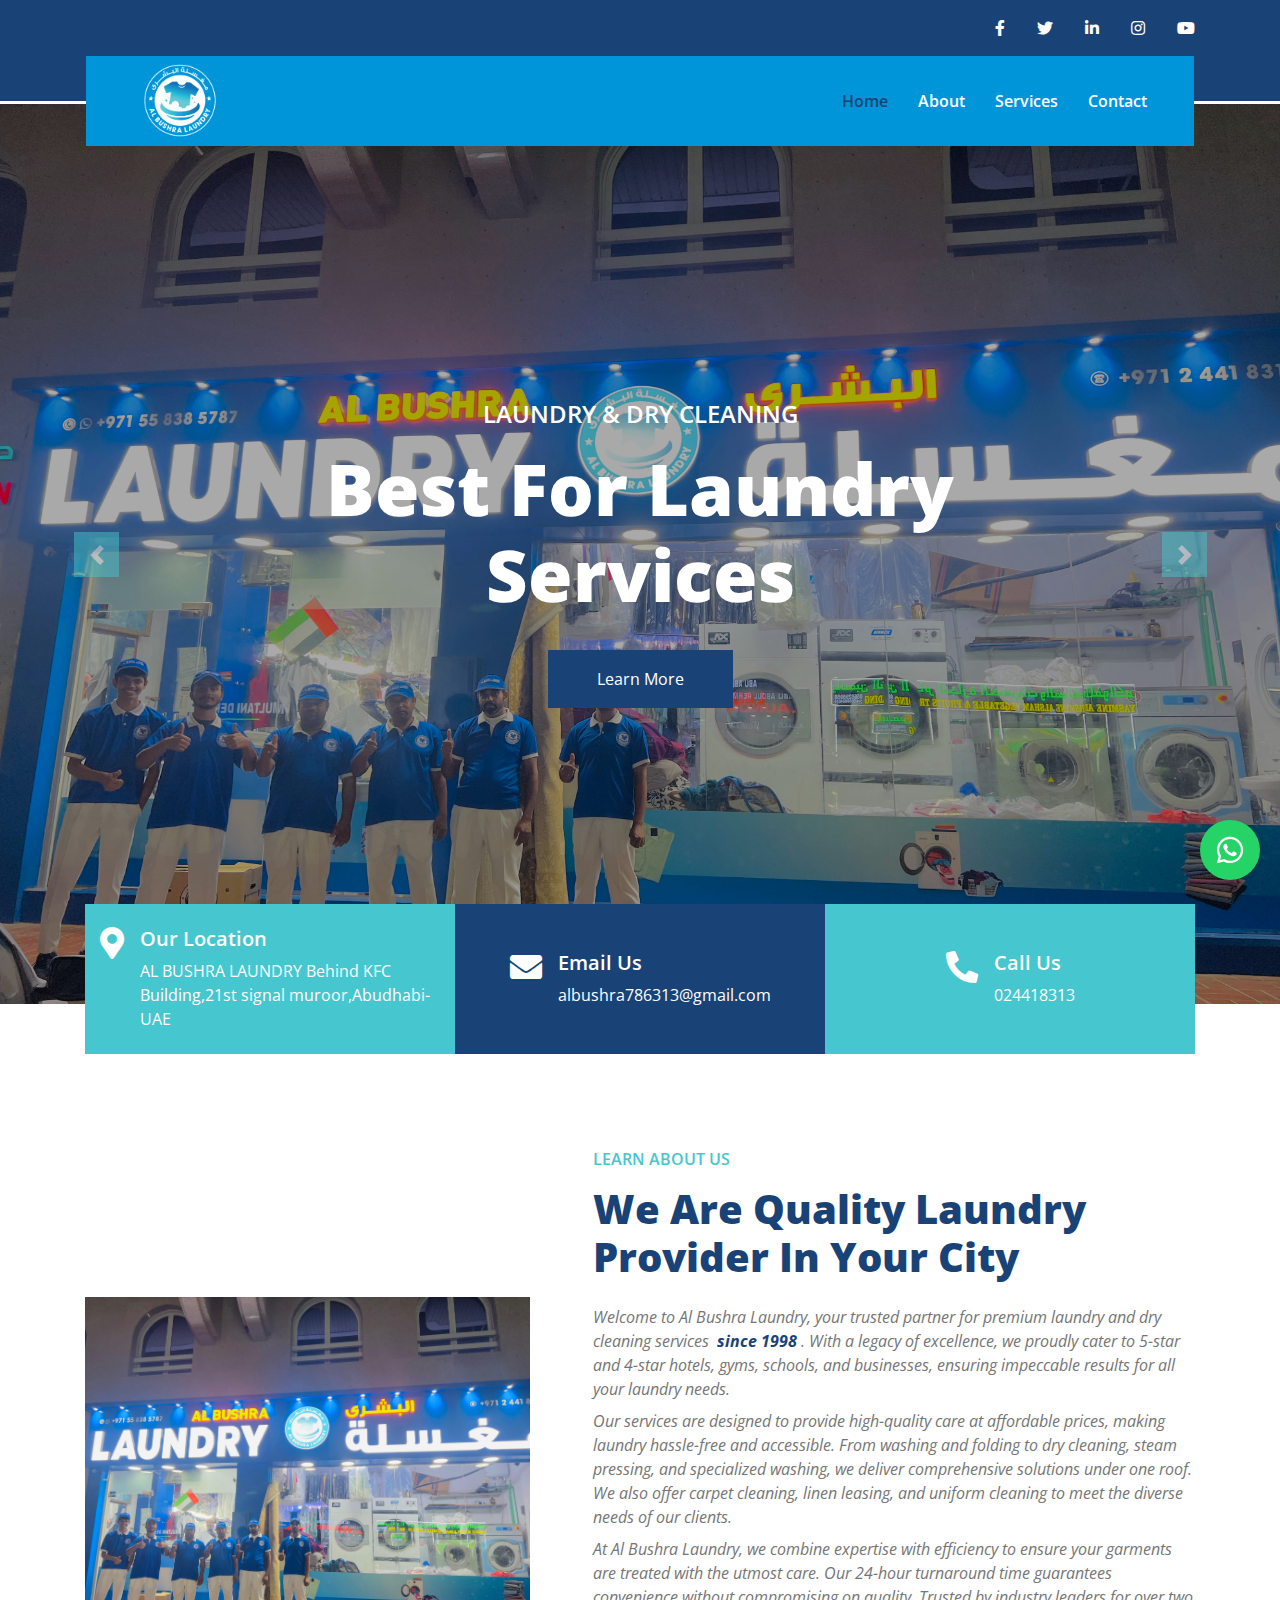
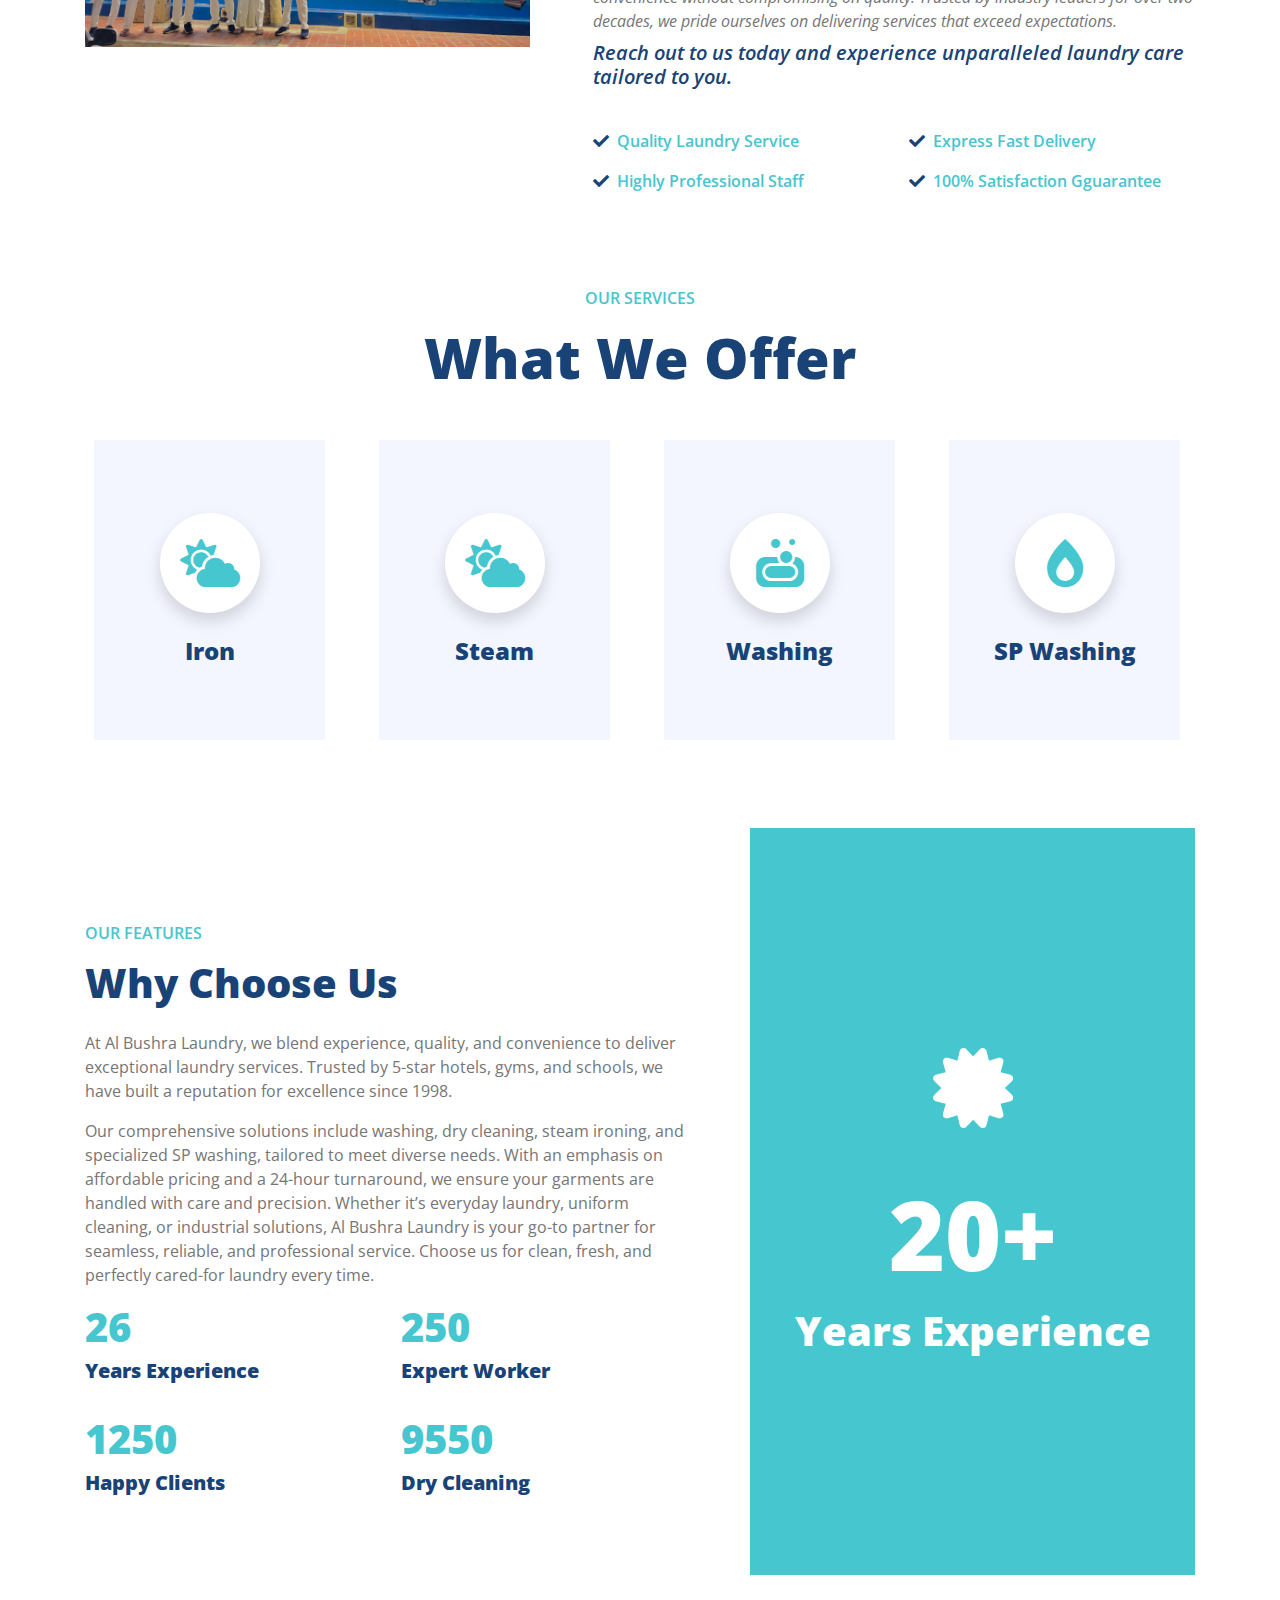
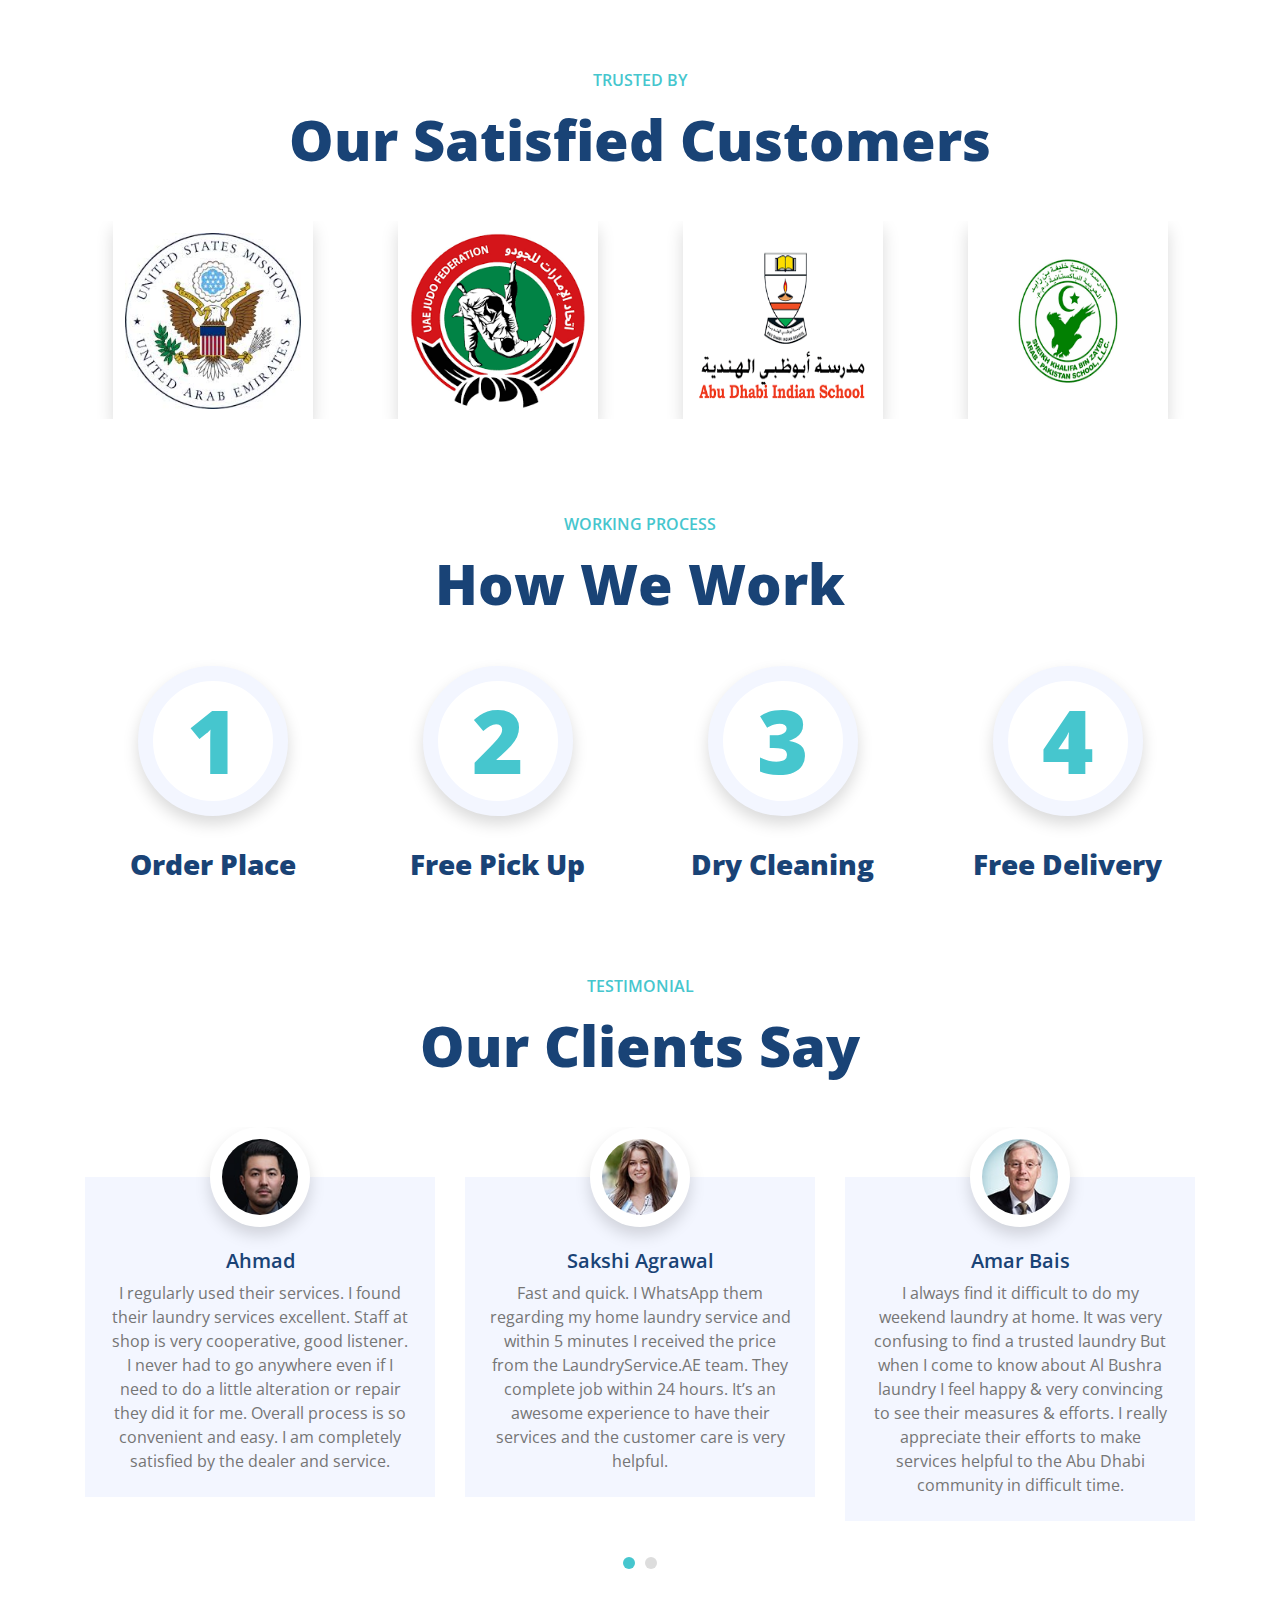
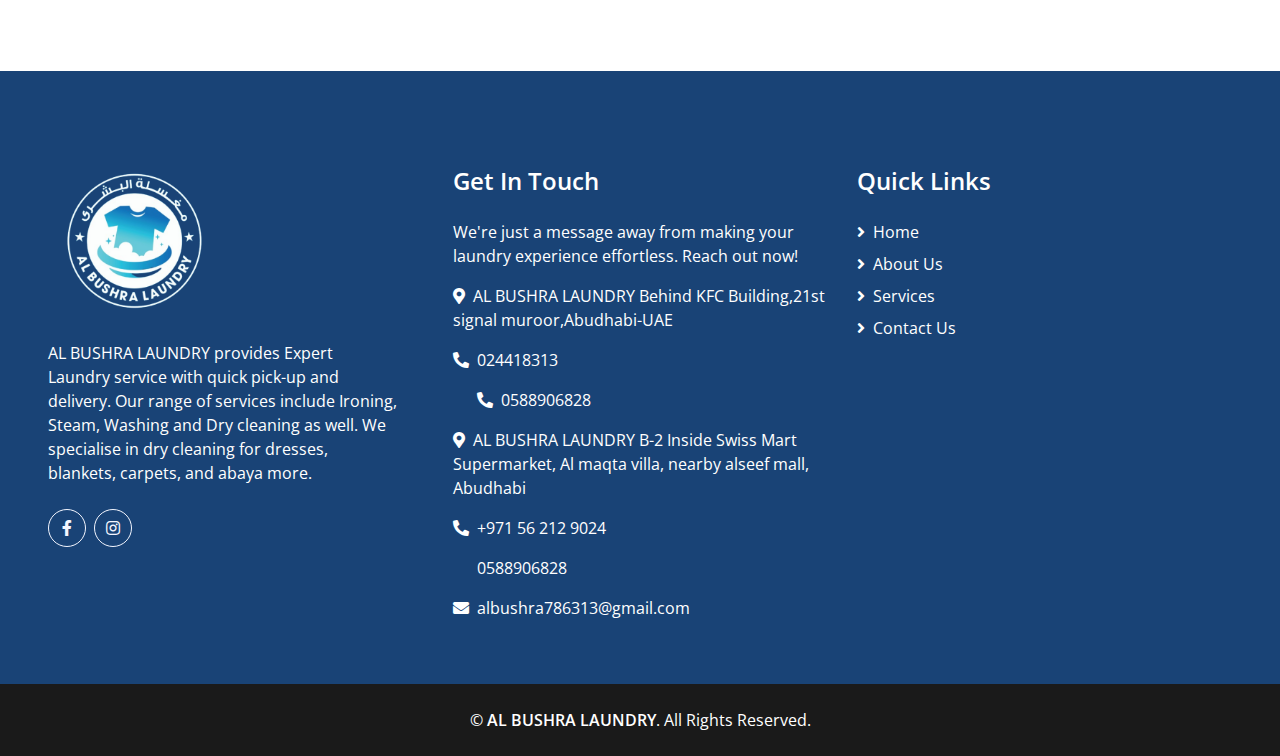
==== commit 58bcec8d: "fixed" ====
--- a/index.html
+++ b/index.html
@@ -123,7 +123,11 @@
       <div id="header-carousel" class="carousel slide" data-ride="carousel">
         <div class="carousel-inner">
           <div class="carousel-item active">
-            <img class="d-block w-100" src="img/carousel-1.jpg" alt="Image" />
+            <img
+              class="d-block w-100 hero-sec"
+              src="img/carousel-1.jpg"
+              alt="Image"
+            />
             <div
               class="carousel-caption d-flex flex-column align-items-center justify-content-center"
             >
@@ -134,14 +138,18 @@
                 <h1 class="display-3 text-white mb-md-4">
                   Best For Laundry Services
                 </h1>
-                <a href="" class="btn btn-primary py-md-3 px-md-5 mt-2"
+                <a href="#about-us" class="btn btn-primary py-md-3 px-md-5 mt-2"
                   >Learn More</a
                 >
               </div>
             </div>
           </div>
           <div class="carousel-item">
-            <img class="d-block w-100" src="img/carousel-2.jpg" alt="Image" />
+            <img
+              class="d-block w-100 hero-sec"
+              src="img/carousel-2.jpg"
+              alt="Image"
+            />
             <div
               class="carousel-caption d-flex flex-column align-items-center justify-content-center"
             >
@@ -152,7 +160,7 @@
                 <h1 class="display-3 text-white mb-md-4">
                   Highly Professional Staff
                 </h1>
-                <a href="" class="btn btn-primary py-md-3 px-md-5 mt-2"
+                <a href="#about-us" class="btn btn-primary py-md-3 px-md-5 mt-2"
                   >Learn More</a
                 >
               </div>
@@ -231,7 +239,7 @@
     <!-- Contact Info End -->
 
     <!-- About Start -->
-    <div class="container-fluid py-5">
+    <div class="container-fluid py-5" id="about-us">
       <div class="container pt-0 pt-lg-4">
         <div class="row align-items-center">
           <div class="col-lg-5">
--- a/css/style.css
+++ b/css/style.css
@@ -21,13 +21,13 @@
   --gray: #6c757d;
   --gray-dark: #343a40;
   --primary: #194376;
-  --secondary: #46C6CE;
+  --secondary: #46c6ce;
   --success: #28a745;
   --info: #17a2b8;
   --warning: #ffc107;
   --danger: #dc3545;
-  --light: #F3F6FF;
-  --dark: #1A1A1A;
+  --light: #f3f6ff;
+  --dark: #1a1a1a;
   --breakpoint-xs: 0;
   --breakpoint-sm: 576px;
   --breakpoint-md: 768px;
@@ -2304,8 +2304,8 @@
 
 .btn-secondary {
   color: #212529;
-  background-color: #46C6CE;
-  border-color: #46C6CE;
+  background-color: #46c6ce;
+  border-color: #46c6ce;
 }
 .btn-secondary:hover {
   color: #fff;
@@ -2320,8 +2320,8 @@
 }
 .btn-secondary.disabled, .btn-secondary:disabled {
   color: #212529;
-  background-color: #46C6CE;
-  border-color: #46C6CE;
+  background-color: #46c6ce;
+  border-color: #46c6ce;
 }
 .btn-secondary:not(:disabled):not(.disabled):active, .btn-secondary:not(:disabled):not(.disabled).active, .show > .btn-secondary.dropdown-toggle {
   color: #fff;
@@ -2454,8 +2454,8 @@
 
 .btn-light {
   color: #212529;
-  background-color: #F3F6FF;
-  border-color: #F3F6FF;
+  background-color: #f3f6ff;
+  border-color: #f3f6ff;
 }
 .btn-light:hover {
   color: #212529;
@@ -2470,8 +2470,8 @@
 }
 .btn-light.disabled, .btn-light:disabled {
   color: #212529;
-  background-color: #F3F6FF;
-  border-color: #F3F6FF;
+  background-color: #f3f6ff;
+  border-color: #f3f6ff;
 }
 .btn-light:not(:disabled):not(.disabled):active, .btn-light:not(:disabled):not(.disabled).active, .show > .btn-light.dropdown-toggle {
   color: #212529;
@@ -2484,8 +2484,8 @@
 
 .btn-dark {
   color: #fff;
-  background-color: #1A1A1A;
-  border-color: #1A1A1A;
+  background-color: #1a1a1a;
+  border-color: #1a1a1a;
 }
 .btn-dark:hover {
   color: #fff;
@@ -2500,8 +2500,8 @@
 }
 .btn-dark.disabled, .btn-dark:disabled {
   color: #fff;
-  background-color: #1A1A1A;
-  border-color: #1A1A1A;
+  background-color: #1a1a1a;
+  border-color: #1a1a1a;
 }
 .btn-dark:not(:disabled):not(.disabled):active, .btn-dark:not(:disabled):not(.disabled).active, .show > .btn-dark.dropdown-toggle {
   color: #fff;
@@ -2538,25 +2538,25 @@
 }
 
 .btn-outline-secondary {
-  color: #46C6CE;
-  border-color: #46C6CE;
+  color: #46c6ce;
+  border-color: #46c6ce;
 }
 .btn-outline-secondary:hover {
   color: #212529;
-  background-color: #46C6CE;
-  border-color: #46C6CE;
+  background-color: #46c6ce;
+  border-color: #46c6ce;
 }
 .btn-outline-secondary:focus, .btn-outline-secondary.focus {
   box-shadow: 0 0 0 0.2rem rgba(70, 198, 206, 0.5);
 }
 .btn-outline-secondary.disabled, .btn-outline-secondary:disabled {
-  color: #46C6CE;
+  color: #46c6ce;
   background-color: transparent;
 }
 .btn-outline-secondary:not(:disabled):not(.disabled):active, .btn-outline-secondary:not(:disabled):not(.disabled).active, .show > .btn-outline-secondary.dropdown-toggle {
   color: #212529;
-  background-color: #46C6CE;
-  border-color: #46C6CE;
+  background-color: #46c6ce;
+  border-color: #46c6ce;
 }
 .btn-outline-secondary:not(:disabled):not(.disabled):active:focus, .btn-outline-secondary:not(:disabled):not(.disabled).active:focus, .show > .btn-outline-secondary.dropdown-toggle:focus {
   box-shadow: 0 0 0 0.2rem rgba(70, 198, 206, 0.5);
@@ -2663,50 +2663,50 @@
 }
 
 .btn-outline-light {
-  color: #F3F6FF;
-  border-color: #F3F6FF;
+  color: #f3f6ff;
+  border-color: #f3f6ff;
 }
 .btn-outline-light:hover {
   color: #212529;
-  background-color: #F3F6FF;
-  border-color: #F3F6FF;
+  background-color: #f3f6ff;
+  border-color: #f3f6ff;
 }
 .btn-outline-light:focus, .btn-outline-light.focus {
   box-shadow: 0 0 0 0.2rem rgba(243, 246, 255, 0.5);
 }
 .btn-outline-light.disabled, .btn-outline-light:disabled {
-  color: #F3F6FF;
+  color: #f3f6ff;
   background-color: transparent;
 }
 .btn-outline-light:not(:disabled):not(.disabled):active, .btn-outline-light:not(:disabled):not(.disabled).active, .show > .btn-outline-light.dropdown-toggle {
   color: #212529;
-  background-color: #F3F6FF;
-  border-color: #F3F6FF;
+  background-color: #f3f6ff;
+  border-color: #f3f6ff;
 }
 .btn-outline-light:not(:disabled):not(.disabled):active:focus, .btn-outline-light:not(:disabled):not(.disabled).active:focus, .show > .btn-outline-light.dropdown-toggle:focus {
   box-shadow: 0 0 0 0.2rem rgba(243, 246, 255, 0.5);
 }
 
 .btn-outline-dark {
-  color: #1A1A1A;
-  border-color: #1A1A1A;
+  color: #1a1a1a;
+  border-color: #1a1a1a;
 }
 .btn-outline-dark:hover {
   color: #fff;
-  background-color: #1A1A1A;
-  border-color: #1A1A1A;
+  background-color: #1a1a1a;
+  border-color: #1a1a1a;
 }
 .btn-outline-dark:focus, .btn-outline-dark.focus {
   box-shadow: 0 0 0 0.2rem rgba(26, 26, 26, 0.5);
 }
 .btn-outline-dark.disabled, .btn-outline-dark:disabled {
-  color: #1A1A1A;
+  color: #1a1a1a;
   background-color: transparent;
 }
 .btn-outline-dark:not(:disabled):not(.disabled):active, .btn-outline-dark:not(:disabled):not(.disabled).active, .show > .btn-outline-dark.dropdown-toggle {
   color: #fff;
-  background-color: #1A1A1A;
-  border-color: #1A1A1A;
+  background-color: #1a1a1a;
+  border-color: #1a1a1a;
 }
 .btn-outline-dark:not(:disabled):not(.disabled):active:focus, .btn-outline-dark:not(:disabled):not(.disabled).active:focus, .show > .btn-outline-dark.dropdown-toggle:focus {
   box-shadow: 0 0 0 0.2rem rgba(26, 26, 26, 0.5);
@@ -4342,7 +4342,7 @@
 
 .badge-secondary {
   color: #212529;
-  background-color: #46C6CE;
+  background-color: #46c6ce;
 }
 a.badge-secondary:hover, a.badge-secondary:focus {
   color: #212529;
@@ -4407,7 +4407,7 @@
 
 .badge-light {
   color: #212529;
-  background-color: #F3F6FF;
+  background-color: #f3f6ff;
 }
 a.badge-light:hover, a.badge-light:focus {
   color: #212529;
@@ -4420,7 +4420,7 @@
 
 .badge-dark {
   color: #fff;
-  background-color: #1A1A1A;
+  background-color: #1a1a1a;
 }
 a.badge-dark:hover, a.badge-dark:focus {
   color: #fff;
@@ -5631,7 +5631,7 @@
 }
 
 .bg-secondary {
-  background-color: #46C6CE !important;
+  background-color: #46c6ce !important;
 }
 
 a.bg-secondary:hover, a.bg-secondary:focus,
@@ -5681,7 +5681,7 @@
 }
 
 .bg-light {
-  background-color: #F3F6FF !important;
+  background-color: #f3f6ff !important;
 }
 
 a.bg-light:hover, a.bg-light:focus,
@@ -5691,7 +5691,7 @@
 }
 
 .bg-dark {
-  background-color: #1A1A1A !important;
+  background-color: #1a1a1a !important;
 }
 
 a.bg-dark:hover, a.bg-dark:focus,
@@ -5753,7 +5753,7 @@
 }
 
 .border-secondary {
-  border-color: #46C6CE !important;
+  border-color: #46c6ce !important;
 }
 
 .border-success {
@@ -5773,11 +5773,11 @@
 }
 
 .border-light {
-  border-color: #F3F6FF !important;
+  border-color: #f3f6ff !important;
 }
 
 .border-dark {
-  border-color: #1A1A1A !important;
+  border-color: #1a1a1a !important;
 }
 
 .border-white {
@@ -8776,7 +8776,7 @@
 }
 
 .text-secondary {
-  color: #46C6CE !important;
+  color: #46c6ce !important;
 }
 
 a.text-secondary:hover, a.text-secondary:focus {
@@ -8816,7 +8816,7 @@
 }
 
 .text-light {
-  color: #F3F6FF !important;
+  color: #f3f6ff !important;
 }
 
 a.text-light:hover, a.text-light:focus {
@@ -8824,7 +8824,7 @@
 }
 
 .text-dark {
-  color: #1A1A1A !important;
+  color: #1a1a1a !important;
 }
 
 a.text-dark:hover, a.text-dark:focus {
@@ -9026,7 +9026,7 @@
 
 .navbar-light .navbar-nav .nav-link:hover,
 .navbar-light .navbar-nav .nav-link.active {
-  color: #46C6CE;
+  color: #46c6ce;
 }
 
 @media (max-width: 991.98px) {
@@ -9071,11 +9071,58 @@
 }
 
 .testimonial-carousel .owl-dot.active {
-  background: #46C6CE;
+  background: #46c6ce;
 }
 
 .contact-form .help-block ul {
   margin: 0;
   padding: 0;
   list-style-type: none;
+}
+
+.item-price {
+  color: #46c6ce;
+  font-weight: bold;
+  font-size: medium;
+}
+
+.card-style {
+  border: 1px solid #ddd;
+  gap: 60px;
+  border-radius: 8px;
+  box-shadow: 0 2px 5px rgba(0, 0, 0, 0.1);
+  font-size: 16px;
+}
+
+.item-name {
+  font-size: 20px;
+}
+
+.whatsapp-icon {
+  position: fixed;
+  display: flex;
+  align-items: center;
+  justify-content: center;
+  bottom: 20px;
+  right: 20px;
+  background-color: #25d366;
+  color: white;
+  border-radius: 50%;
+  height: 60px;
+  width: 60px;
+  /* font-size: 24px; */
+  box-shadow: 0px 0px 10px rgba(0, 0, 0, 0.1);
+  z-index: 1000;
+  text-align: center;
+  transition: background-color 0.3s ease;
+}
+
+.hero-sec {
+  height: 100vh;
+}
+
+@media (max-width: 991.98px) {
+  .hero-sec {
+    height: 400px;
+  }
 }/*# sourceMappingURL=style.css.map */